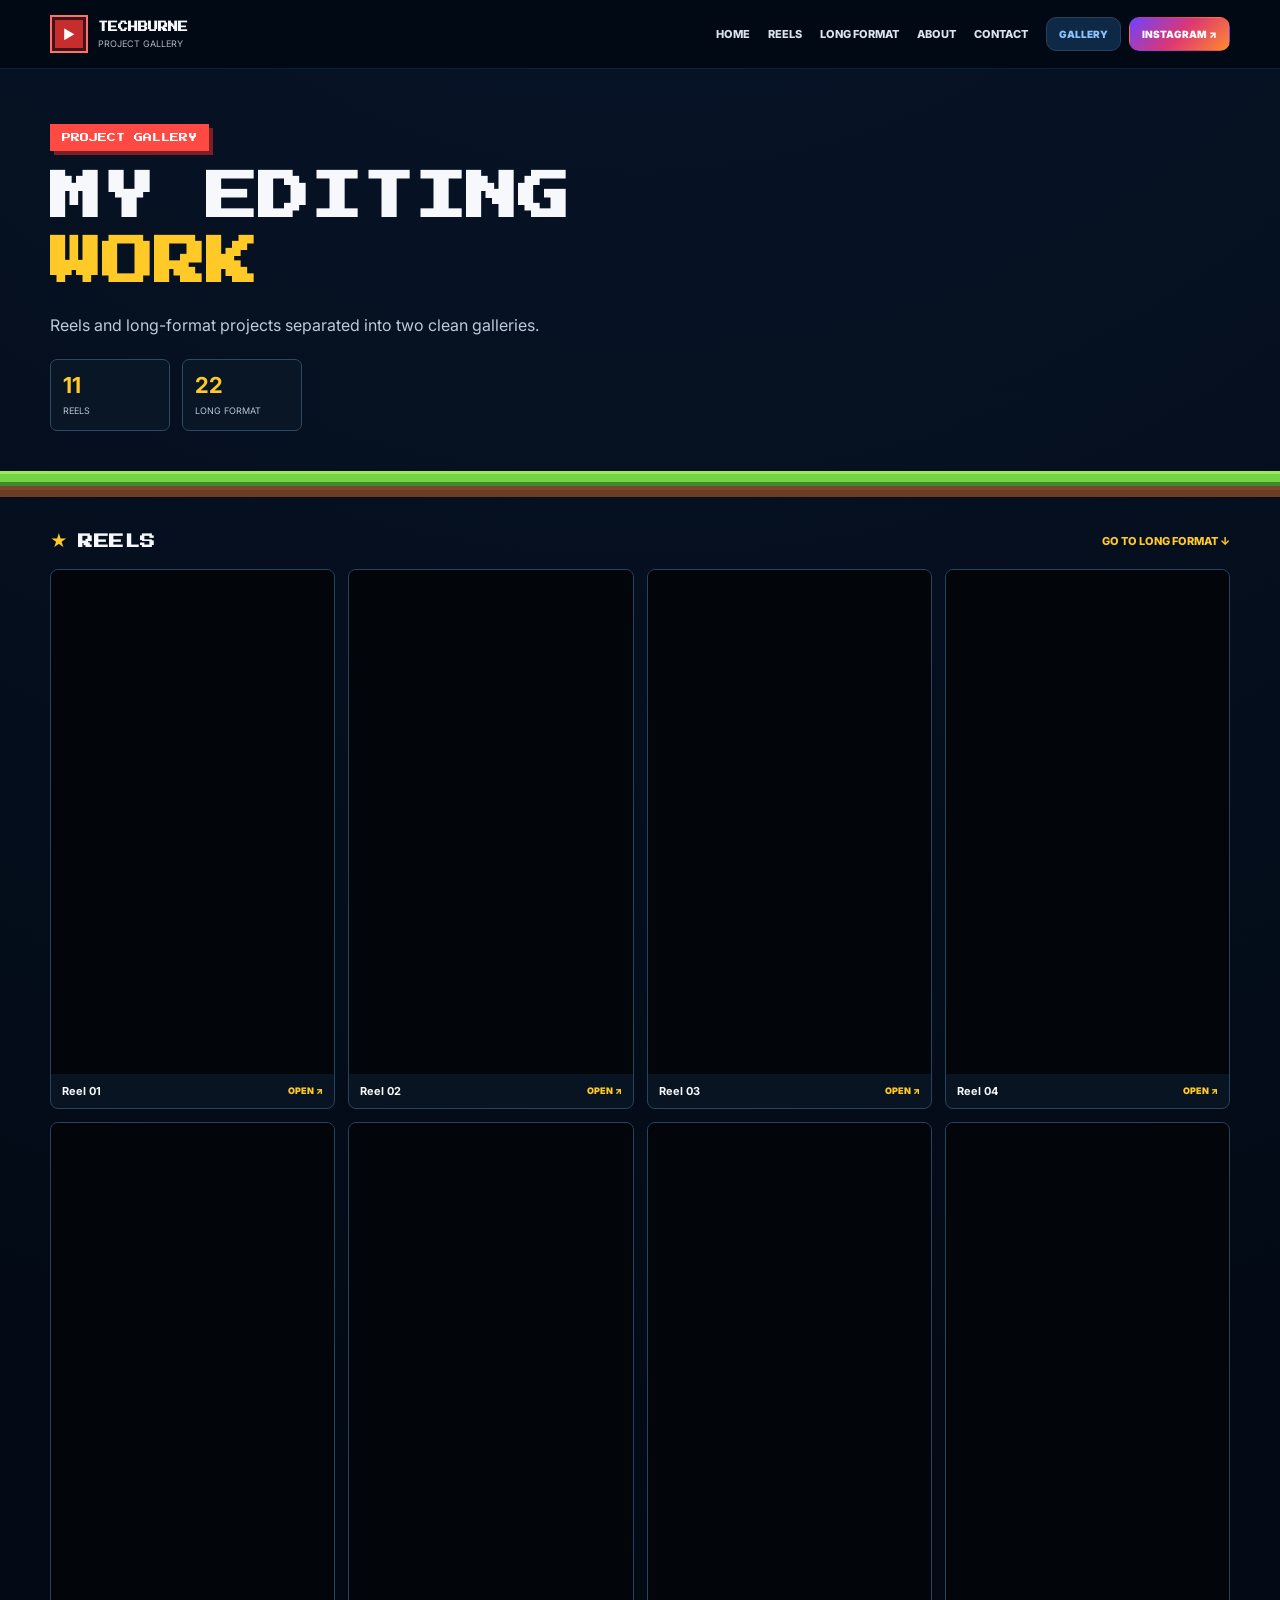
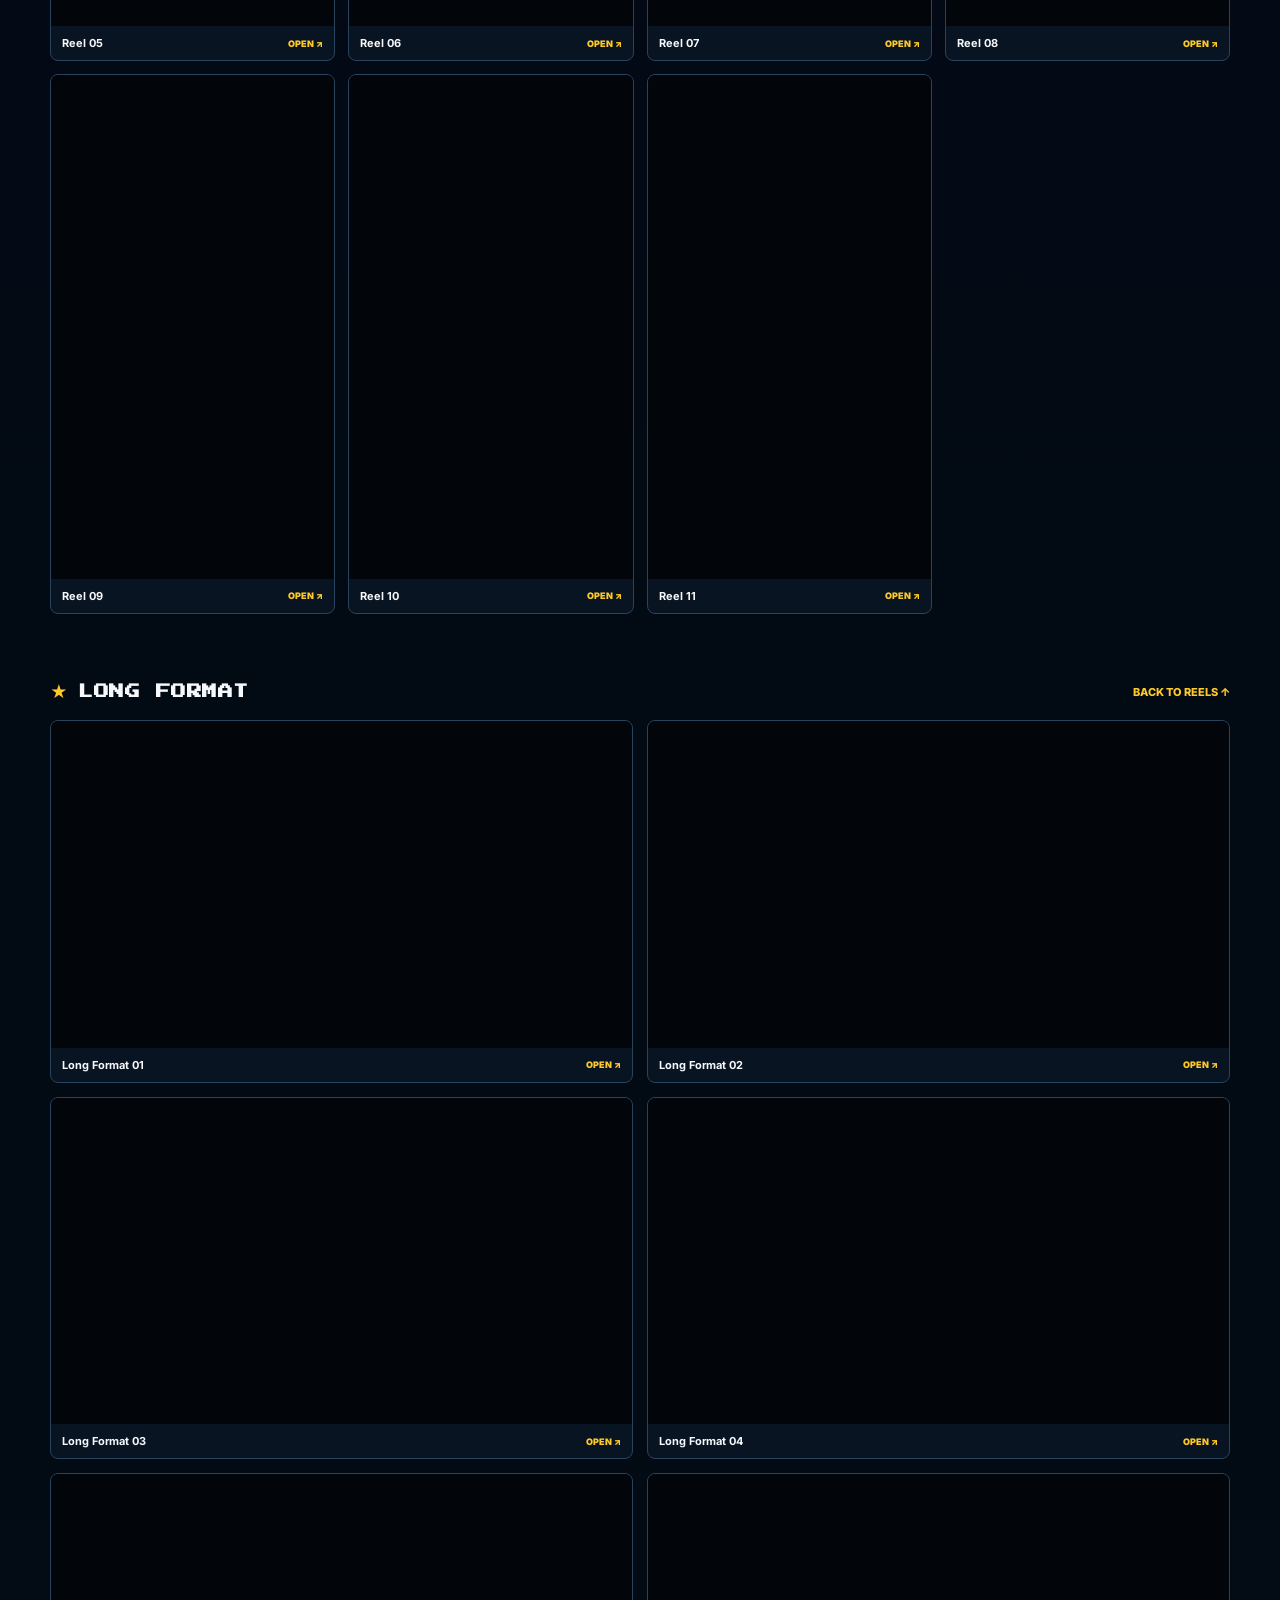
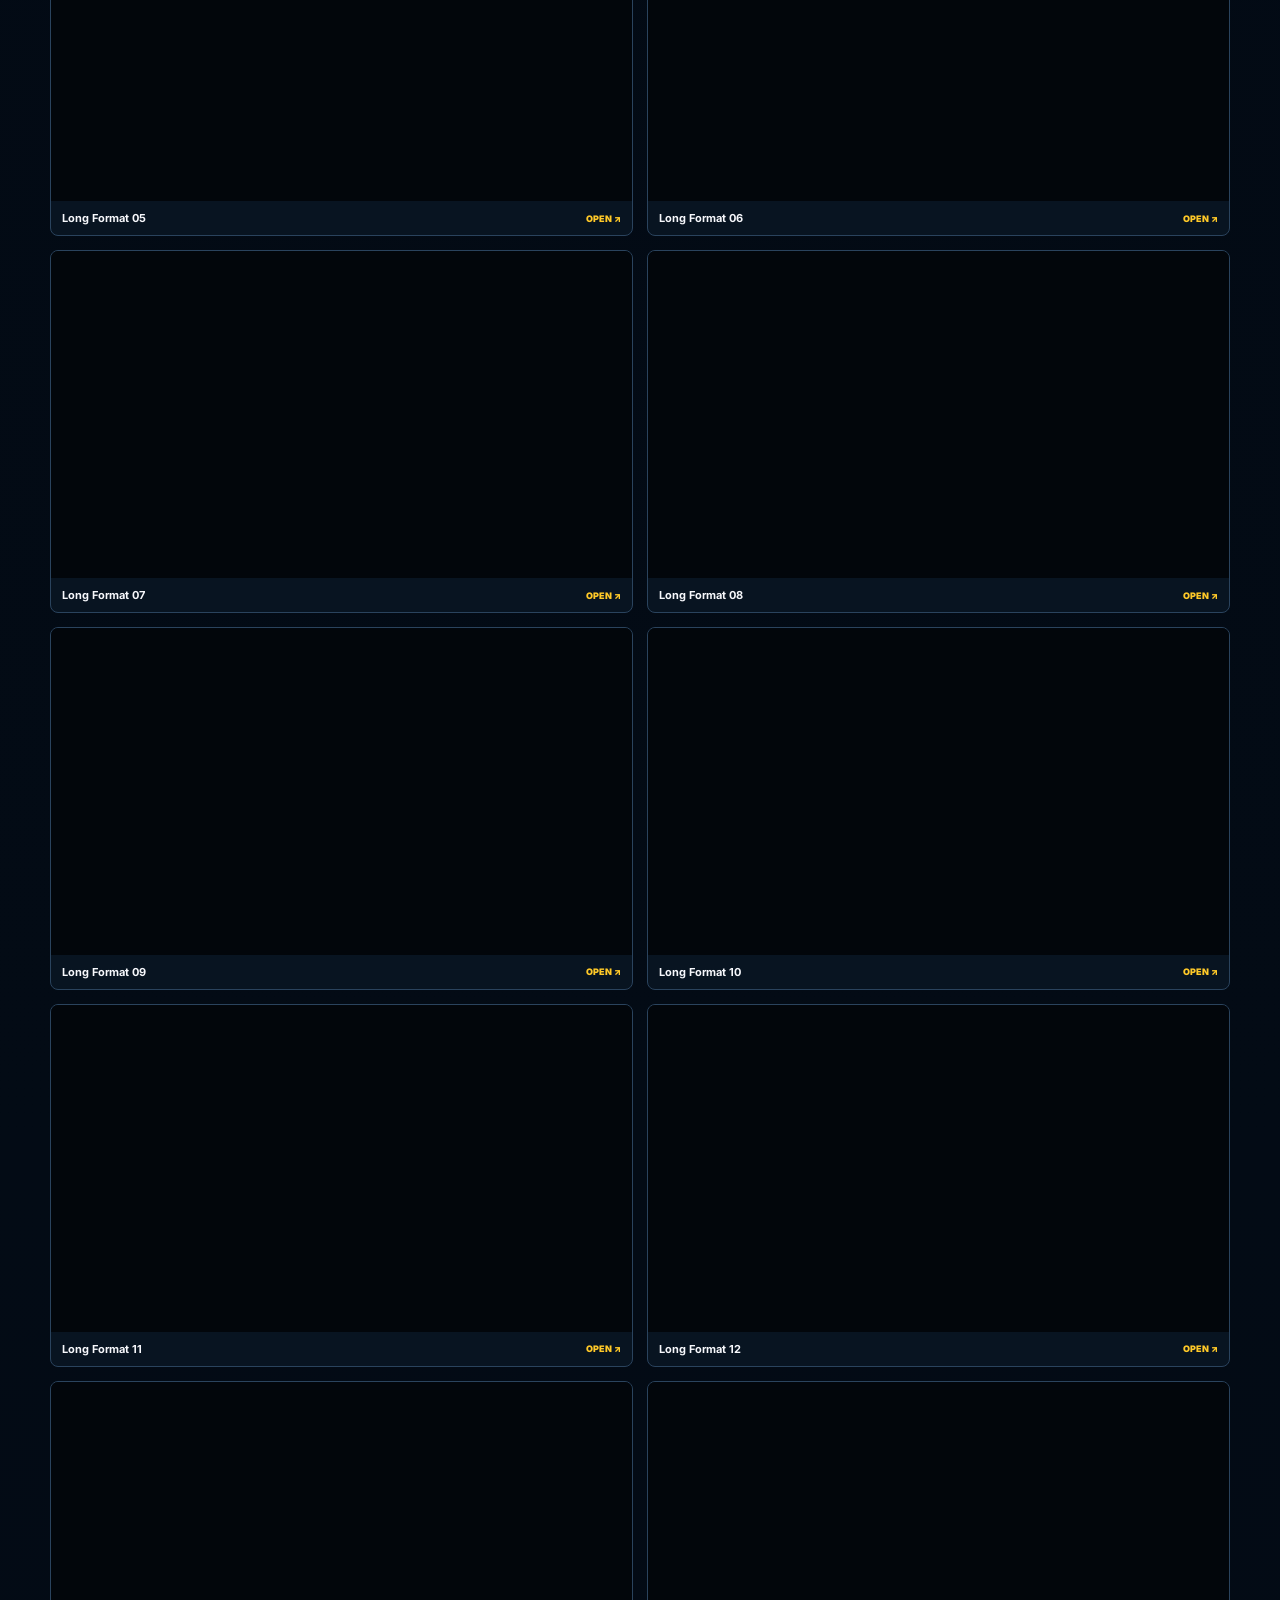
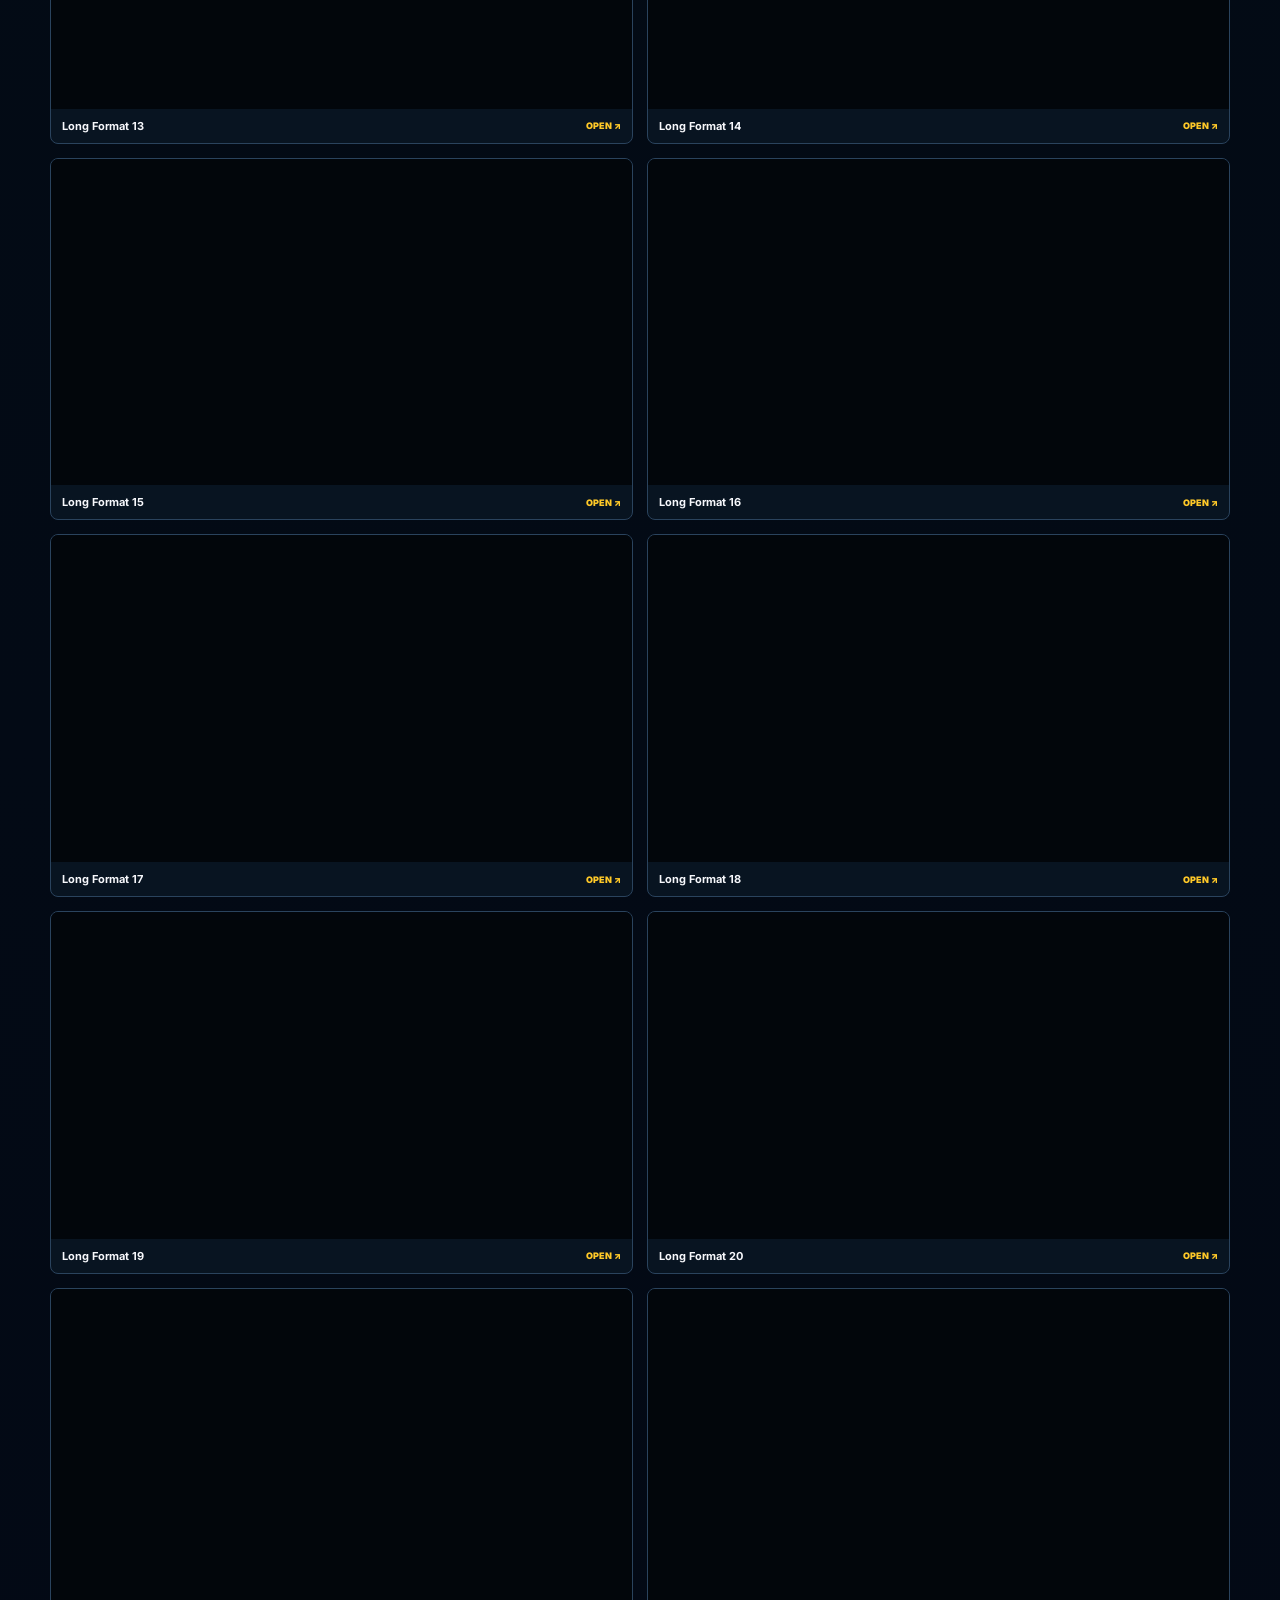
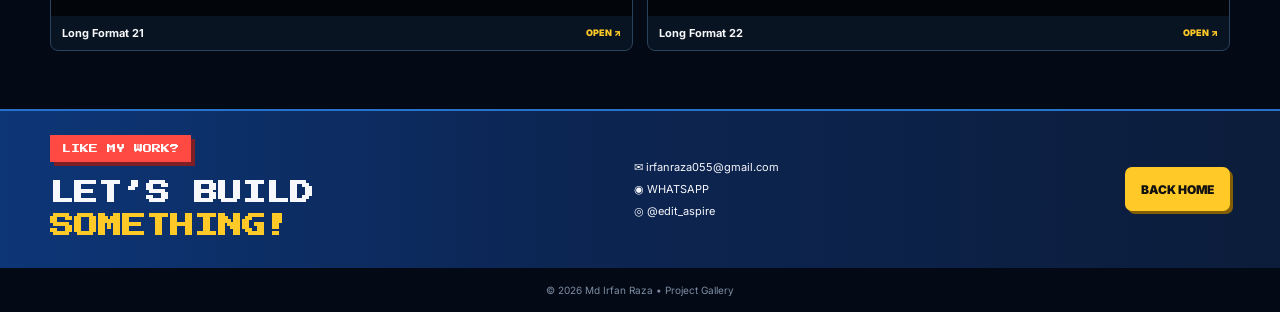
==== gallery.html @ cf09f486 "Add files via upload" ====
<!doctype html>
<html lang="en">
<head>
  <meta charset="UTF-8">
  <meta name="viewport" content="width=device-width, initial-scale=1.0">
  <title>Project Gallery | Md Irfan Raza</title>
  <link rel="preconnect" href="https://fonts.googleapis.com">
  <link rel="preconnect" href="https://fonts.gstatic.com" crossorigin>
  <link href="https://fonts.googleapis.com/css2?family=Press+Start+2P&family=Inter:wght@400;500;600;700;800&display=swap" rel="stylesheet">
  <link rel="stylesheet" href="styles.css">
</head>
<body>
  <header class="pixel-header">
    <div class="shell header-inner">
      <a class="brand-block" href="index.html">
        <span class="brand-play">▶</span>
        <span><b>TECHBURNE</b><small>PROJECT GALLERY</small></span>
      </a>
      <button class="menu-btn" id="menuBtn" aria-label="Open menu">☰</button>
      <nav class="main-nav" id="mainNav">
        <a href="index.html">HOME</a>
        <a href="#reels">REELS</a>
        <a href="#long">LONG FORMAT</a>
        <a href="index.html#about">ABOUT</a>
        <a href="index.html#contact">CONTACT</a>
      </nav>
      <div class="header-actions">
        <a class="mini-btn gallery-btn active" href="gallery.html">GALLERY</a>
        <a class="mini-btn insta-btn" href="https://www.instagram.com/edit_aspire/" target="_blank" rel="noopener">INSTAGRAM ↗</a>
      </div>
    </div>
  </header>

  <main>
    <section class="gallery-hero shell">
      <p class="role-chip">PROJECT GALLERY</p>
      <h1>MY EDITING<br><span>WORK</span></h1>
      <p>Reels and long-format projects separated into two clean galleries.</p>
      <div class="gallery-counts">
        <div><b>11</b><span>REELS</span></div>
        <div><b>22</b><span>LONG FORMAT</span></div>
      </div>
    </section>

    <div class="ground-strip"></div>

    <section class="section shell" id="reels">
      <div class="section-title-row">
        <div class="title-with-star"><span>★</span><h2>REELS</h2></div>
        <a class="text-link" href="#long">GO TO LONG FORMAT ↓</a>
      </div>
      <div class="gallery-reels-grid">
        <article class="gallery-card">
      <div class="gallery-media vertical-media">
        <iframe src="https://www.youtube.com/embed/PG8WKKEPhNQ" title="Reel 01" loading="lazy"
          allow="accelerometer; autoplay; clipboard-write; encrypted-media; gyroscope; picture-in-picture; web-share"
          allowfullscreen></iframe>
      </div>
      <div class="gallery-info"><h3>Reel 01</h3><a href="https://youtube.com/shorts/PG8WKKEPhNQ" target="_blank" rel="noopener">OPEN ↗</a></div>
    </article>
<article class="gallery-card">
      <div class="gallery-media vertical-media">
        <iframe src="https://www.youtube.com/embed/VMLtavG5mXU" title="Reel 02" loading="lazy"
          allow="accelerometer; autoplay; clipboard-write; encrypted-media; gyroscope; picture-in-picture; web-share"
          allowfullscreen></iframe>
      </div>
      <div class="gallery-info"><h3>Reel 02</h3><a href="https://youtube.com/shorts/VMLtavG5mXU" target="_blank" rel="noopener">OPEN ↗</a></div>
    </article>
<article class="gallery-card">
      <div class="gallery-media vertical-media">
        <iframe src="https://www.youtube.com/embed/Mc6FhAX66EQ" title="Reel 03" loading="lazy"
          allow="accelerometer; autoplay; clipboard-write; encrypted-media; gyroscope; picture-in-picture; web-share"
          allowfullscreen></iframe>
      </div>
      <div class="gallery-info"><h3>Reel 03</h3><a href="https://youtube.com/shorts/Mc6FhAX66EQ" target="_blank" rel="noopener">OPEN ↗</a></div>
    </article>
<article class="gallery-card">
      <div class="gallery-media vertical-media">
        <iframe src="https://www.youtube.com/embed/JnCwyD_KBHc" title="Reel 04" loading="lazy"
          allow="accelerometer; autoplay; clipboard-write; encrypted-media; gyroscope; picture-in-picture; web-share"
          allowfullscreen></iframe>
      </div>
      <div class="gallery-info"><h3>Reel 04</h3><a href="https://youtube.com/shorts/JnCwyD_KBHc" target="_blank" rel="noopener">OPEN ↗</a></div>
    </article>
<article class="gallery-card">
      <div class="gallery-media vertical-media">
        <iframe src="https://www.youtube.com/embed/C4DKtWh1edQ" title="Reel 05" loading="lazy"
          allow="accelerometer; autoplay; clipboard-write; encrypted-media; gyroscope; picture-in-picture; web-share"
          allowfullscreen></iframe>
      </div>
      <div class="gallery-info"><h3>Reel 05</h3><a href="https://youtube.com/shorts/C4DKtWh1edQ" target="_blank" rel="noopener">OPEN ↗</a></div>
    </article>
<article class="gallery-card">
      <div class="gallery-media vertical-media">
        <iframe src="https://www.youtube.com/embed/1LkAkyrdFvM" title="Reel 06" loading="lazy"
          allow="accelerometer; autoplay; clipboard-write; encrypted-media; gyroscope; picture-in-picture; web-share"
          allowfullscreen></iframe>
      </div>
      <div class="gallery-info"><h3>Reel 06</h3><a href="https://youtube.com/shorts/1LkAkyrdFvM" target="_blank" rel="noopener">OPEN ↗</a></div>
    </article>
<article class="gallery-card">
      <div class="gallery-media vertical-media">
        <iframe src="https://www.youtube.com/embed/_cpspMHOo2I" title="Reel 07" loading="lazy"
          allow="accelerometer; autoplay; clipboard-write; encrypted-media; gyroscope; picture-in-picture; web-share"
          allowfullscreen></iframe>
      </div>
      <div class="gallery-info"><h3>Reel 07</h3><a href="https://youtube.com/shorts/_cpspMHOo2I" target="_blank" rel="noopener">OPEN ↗</a></div>
    </article>
<article class="gallery-card">
      <div class="gallery-media vertical-media">
        <iframe src="https://www.youtube.com/embed/OxNz9zCn9CA" title="Reel 08" loading="lazy"
          allow="accelerometer; autoplay; clipboard-write; encrypted-media; gyroscope; picture-in-picture; web-share"
          allowfullscreen></iframe>
      </div>
      <div class="gallery-info"><h3>Reel 08</h3><a href="https://youtube.com/shorts/OxNz9zCn9CA" target="_blank" rel="noopener">OPEN ↗</a></div>
    </article>
<article class="gallery-card">
      <div class="gallery-media vertical-media">
        <iframe src="https://www.youtube.com/embed/dFtq6QlcOJU" title="Reel 09" loading="lazy"
          allow="accelerometer; autoplay; clipboard-write; encrypted-media; gyroscope; picture-in-picture; web-share"
          allowfullscreen></iframe>
      </div>
      <div class="gallery-info"><h3>Reel 09</h3><a href="https://youtube.com/shorts/dFtq6QlcOJU" target="_blank" rel="noopener">OPEN ↗</a></div>
    </article>
<article class="gallery-card">
      <div class="gallery-media vertical-media">
        <iframe src="https://www.youtube.com/embed/WZdLW5rU0Ak" title="Reel 10" loading="lazy"
          allow="accelerometer; autoplay; clipboard-write; encrypted-media; gyroscope; picture-in-picture; web-share"
          allowfullscreen></iframe>
      </div>
      <div class="gallery-info"><h3>Reel 10</h3><a href="https://youtube.com/shorts/WZdLW5rU0Ak" target="_blank" rel="noopener">OPEN ↗</a></div>
    </article>
<article class="gallery-card">
      <div class="gallery-media vertical-media">
        <iframe src="https://www.youtube.com/embed/moOnvPg2eQQ" title="Reel 11" loading="lazy"
          allow="accelerometer; autoplay; clipboard-write; encrypted-media; gyroscope; picture-in-picture; web-share"
          allowfullscreen></iframe>
      </div>
      <div class="gallery-info"><h3>Reel 11</h3><a href="https://youtube.com/shorts/moOnvPg2eQQ" target="_blank" rel="noopener">OPEN ↗</a></div>
    </article>
      </div>
    </section>

    <section class="section shell" id="long">
      <div class="section-title-row">
        <div class="title-with-star"><span>★</span><h2>LONG FORMAT</h2></div>
        <a class="text-link" href="#reels">BACK TO REELS ↑</a>
      </div>
      <div class="gallery-long-grid">
        <article class="gallery-card wide-card">
      <div class="gallery-media wide-media">
        <iframe src="https://www.youtube.com/embed/XsXN_KSTZUE" title="Long Format 01" loading="lazy"
          allow="accelerometer; autoplay; clipboard-write; encrypted-media; gyroscope; picture-in-picture; web-share"
          allowfullscreen></iframe>
      </div>
      <div class="gallery-info"><h3>Long Format 01</h3><a href="https://youtu.be/XsXN_KSTZUE" target="_blank" rel="noopener">OPEN ↗</a></div>
    </article>
<article class="gallery-card wide-card">
      <div class="gallery-media wide-media">
        <iframe src="https://www.youtube.com/embed/PtGxCyKWoyc" title="Long Format 02" loading="lazy"
          allow="accelerometer; autoplay; clipboard-write; encrypted-media; gyroscope; picture-in-picture; web-share"
          allowfullscreen></iframe>
      </div>
      <div class="gallery-info"><h3>Long Format 02</h3><a href="https://youtu.be/PtGxCyKWoyc" target="_blank" rel="noopener">OPEN ↗</a></div>
    </article>
<article class="gallery-card wide-card">
      <div class="gallery-media wide-media">
        <iframe src="https://www.youtube.com/embed/jSwI1sLjiNo" title="Long Format 03" loading="lazy"
          allow="accelerometer; autoplay; clipboard-write; encrypted-media; gyroscope; picture-in-picture; web-share"
          allowfullscreen></iframe>
      </div>
      <div class="gallery-info"><h3>Long Format 03</h3><a href="https://youtu.be/jSwI1sLjiNo" target="_blank" rel="noopener">OPEN ↗</a></div>
    </article>
<article class="gallery-card wide-card">
      <div class="gallery-media wide-media">
        <iframe src="https://www.youtube.com/embed/rPrJmcNbTEM" title="Long Format 04" loading="lazy"
          allow="accelerometer; autoplay; clipboard-write; encrypted-media; gyroscope; picture-in-picture; web-share"
          allowfullscreen></iframe>
      </div>
      <div class="gallery-info"><h3>Long Format 04</h3><a href="https://youtu.be/rPrJmcNbTEM" target="_blank" rel="noopener">OPEN ↗</a></div>
    </article>
<article class="gallery-card wide-card">
      <div class="gallery-media wide-media">
        <iframe src="https://www.youtube.com/embed/yKVrPG0KDGw" title="Long Format 05" loading="lazy"
          allow="accelerometer; autoplay; clipboard-write; encrypted-media; gyroscope; picture-in-picture; web-share"
          allowfullscreen></iframe>
      </div>
      <div class="gallery-info"><h3>Long Format 05</h3><a href="https://youtu.be/yKVrPG0KDGw" target="_blank" rel="noopener">OPEN ↗</a></div>
    </article>
<article class="gallery-card wide-card">
      <div class="gallery-media wide-media">
        <iframe src="https://www.youtube.com/embed/gahXQxj15J0" title="Long Format 06" loading="lazy"
          allow="accelerometer; autoplay; clipboard-write; encrypted-media; gyroscope; picture-in-picture; web-share"
          allowfullscreen></iframe>
      </div>
      <div class="gallery-info"><h3>Long Format 06</h3><a href="https://youtu.be/gahXQxj15J0" target="_blank" rel="noopener">OPEN ↗</a></div>
    </article>
<article class="gallery-card wide-card">
      <div class="gallery-media wide-media">
        <iframe src="https://www.youtube.com/embed/EG3IRKcneBY" title="Long Format 07" loading="lazy"
          allow="accelerometer; autoplay; clipboard-write; encrypted-media; gyroscope; picture-in-picture; web-share"
          allowfullscreen></iframe>
      </div>
      <div class="gallery-info"><h3>Long Format 07</h3><a href="https://youtu.be/EG3IRKcneBY" target="_blank" rel="noopener">OPEN ↗</a></div>
    </article>
<article class="gallery-card wide-card">
      <div class="gallery-media wide-media">
        <iframe src="https://www.youtube.com/embed/FGzgZiNWUQ0" title="Long Format 08" loading="lazy"
          allow="accelerometer; autoplay; clipboard-write; encrypted-media; gyroscope; picture-in-picture; web-share"
          allowfullscreen></iframe>
      </div>
      <div class="gallery-info"><h3>Long Format 08</h3><a href="https://youtu.be/FGzgZiNWUQ0" target="_blank" rel="noopener">OPEN ↗</a></div>
    </article>
<article class="gallery-card wide-card">
      <div class="gallery-media wide-media">
        <iframe src="https://www.youtube.com/embed/BdfB0S0BeVU" title="Long Format 09" loading="lazy"
          allow="accelerometer; autoplay; clipboard-write; encrypted-media; gyroscope; picture-in-picture; web-share"
          allowfullscreen></iframe>
      </div>
      <div class="gallery-info"><h3>Long Format 09</h3><a href="https://youtu.be/BdfB0S0BeVU" target="_blank" rel="noopener">OPEN ↗</a></div>
    </article>
<article class="gallery-card wide-card">
      <div class="gallery-media wide-media">
        <iframe src="https://www.youtube.com/embed/SD7wUD7LDj4" title="Long Format 10" loading="lazy"
          allow="accelerometer; autoplay; clipboard-write; encrypted-media; gyroscope; picture-in-picture; web-share"
          allowfullscreen></iframe>
      </div>
      <div class="gallery-info"><h3>Long Format 10</h3><a href="https://youtu.be/SD7wUD7LDj4" target="_blank" rel="noopener">OPEN ↗</a></div>
    </article>
<article class="gallery-card wide-card">
      <div class="gallery-media wide-media">
        <iframe src="https://www.youtube.com/embed/liBGgbLym3s" title="Long Format 11" loading="lazy"
          allow="accelerometer; autoplay; clipboard-write; encrypted-media; gyroscope; picture-in-picture; web-share"
          allowfullscreen></iframe>
      </div>
      <div class="gallery-info"><h3>Long Format 11</h3><a href="https://youtu.be/liBGgbLym3s" target="_blank" rel="noopener">OPEN ↗</a></div>
    </article>
<article class="gallery-card wide-card">
      <div class="gallery-media wide-media">
        <iframe src="https://www.youtube.com/embed/abVpswkdsSY" title="Long Format 12" loading="lazy"
          allow="accelerometer; autoplay; clipboard-write; encrypted-media; gyroscope; picture-in-picture; web-share"
          allowfullscreen></iframe>
      </div>
      <div class="gallery-info"><h3>Long Format 12</h3><a href="https://youtu.be/abVpswkdsSY" target="_blank" rel="noopener">OPEN ↗</a></div>
    </article>
<article class="gallery-card wide-card">
      <div class="gallery-media wide-media">
        <iframe src="https://www.youtube.com/embed/OkBHqjN6rRM" title="Long Format 13" loading="lazy"
          allow="accelerometer; autoplay; clipboard-write; encrypted-media; gyroscope; picture-in-picture; web-share"
          allowfullscreen></iframe>
      </div>
      <div class="gallery-info"><h3>Long Format 13</h3><a href="https://youtu.be/OkBHqjN6rRM" target="_blank" rel="noopener">OPEN ↗</a></div>
    </article>
<article class="gallery-card wide-card">
      <div class="gallery-media wide-media">
        <iframe src="https://www.youtube.com/embed/1-fAV4KTVmg" title="Long Format 14" loading="lazy"
          allow="accelerometer; autoplay; clipboard-write; encrypted-media; gyroscope; picture-in-picture; web-share"
          allowfullscreen></iframe>
      </div>
      <div class="gallery-info"><h3>Long Format 14</h3><a href="https://youtu.be/1-fAV4KTVmg" target="_blank" rel="noopener">OPEN ↗</a></div>
    </article>
<article class="gallery-card wide-card">
      <div class="gallery-media wide-media">
        <iframe src="https://www.youtube.com/embed/pBv2bnPbAkQ" title="Long Format 15" loading="lazy"
          allow="accelerometer; autoplay; clipboard-write; encrypted-media; gyroscope; picture-in-picture; web-share"
          allowfullscreen></iframe>
      </div>
      <div class="gallery-info"><h3>Long Format 15</h3><a href="https://youtu.be/pBv2bnPbAkQ" target="_blank" rel="noopener">OPEN ↗</a></div>
    </article>
<article class="gallery-card wide-card">
      <div class="gallery-media wide-media">
        <iframe src="https://www.youtube.com/embed/jv030EMj5HY" title="Long Format 16" loading="lazy"
          allow="accelerometer; autoplay; clipboard-write; encrypted-media; gyroscope; picture-in-picture; web-share"
          allowfullscreen></iframe>
      </div>
      <div class="gallery-info"><h3>Long Format 16</h3><a href="https://youtu.be/jv030EMj5HY" target="_blank" rel="noopener">OPEN ↗</a></div>
    </article>
<article class="gallery-card wide-card">
      <div class="gallery-media wide-media">
        <iframe src="https://www.youtube.com/embed/W4i_ItCMOW4" title="Long Format 17" loading="lazy"
          allow="accelerometer; autoplay; clipboard-write; encrypted-media; gyroscope; picture-in-picture; web-share"
          allowfullscreen></iframe>
      </div>
      <div class="gallery-info"><h3>Long Format 17</h3><a href="https://youtu.be/W4i_ItCMOW4" target="_blank" rel="noopener">OPEN ↗</a></div>
    </article>
<article class="gallery-card wide-card">
      <div class="gallery-media wide-media">
        <iframe src="https://www.youtube.com/embed/pWtRfuCOuJ8" title="Long Format 18" loading="lazy"
          allow="accelerometer; autoplay; clipboard-write; encrypted-media; gyroscope; picture-in-picture; web-share"
          allowfullscreen></iframe>
      </div>
      <div class="gallery-info"><h3>Long Format 18</h3><a href="https://youtu.be/pWtRfuCOuJ8" target="_blank" rel="noopener">OPEN ↗</a></div>
    </article>
<article class="gallery-card wide-card">
      <div class="gallery-media wide-media">
        <iframe src="https://www.youtube.com/embed/hZdMTHQ2Ki4" title="Long Format 19" loading="lazy"
          allow="accelerometer; autoplay; clipboard-write; encrypted-media; gyroscope; picture-in-picture; web-share"
          allowfullscreen></iframe>
      </div>
      <div class="gallery-info"><h3>Long Format 19</h3><a href="https://youtu.be/hZdMTHQ2Ki4" target="_blank" rel="noopener">OPEN ↗</a></div>
    </article>
<article class="gallery-card wide-card">
      <div class="gallery-media wide-media">
        <iframe src="https://www.youtube.com/embed/q62EvhFHC58" title="Long Format 20" loading="lazy"
          allow="accelerometer; autoplay; clipboard-write; encrypted-media; gyroscope; picture-in-picture; web-share"
          allowfullscreen></iframe>
      </div>
      <div class="gallery-info"><h3>Long Format 20</h3><a href="https://youtu.be/q62EvhFHC58" target="_blank" rel="noopener">OPEN ↗</a></div>
    </article>
<article class="gallery-card wide-card">
      <div class="gallery-media wide-media">
        <iframe src="https://www.youtube.com/embed/rRLf6JH_fR4" title="Long Format 21" loading="lazy"
          allow="accelerometer; autoplay; clipboard-write; encrypted-media; gyroscope; picture-in-picture; web-share"
          allowfullscreen></iframe>
      </div>
      <div class="gallery-info"><h3>Long Format 21</h3><a href="https://youtu.be/rRLf6JH_fR4" target="_blank" rel="noopener">OPEN ↗</a></div>
    </article>
<article class="gallery-card wide-card">
      <div class="gallery-media wide-media">
        <iframe src="https://www.youtube.com/embed/KBtUl9Sw_gE" title="Long Format 22" loading="lazy"
          allow="accelerometer; autoplay; clipboard-write; encrypted-media; gyroscope; picture-in-picture; web-share"
          allowfullscreen></iframe>
      </div>
      <div class="gallery-info"><h3>Long Format 22</h3><a href="https://youtu.be/KBtUl9Sw_gE" target="_blank" rel="noopener">OPEN ↗</a></div>
    </article>
      </div>
    </section>

    <section class="cta-section">
      <div class="shell cta-grid">
        <div><p class="role-chip">LIKE MY WORK?</p><h2>LET’S BUILD<br><span>SOMETHING!</span></h2></div>
        <div class="contact-items">
          <a href="mailto:irfanraza055@gmail.com">✉ irfanraza055@gmail.com</a>
          <a href="https://wa.me/917717777075" target="_blank" rel="noopener">◉ WHATSAPP</a>
          <a href="https://www.instagram.com/edit_aspire/" target="_blank" rel="noopener">◎ @edit_aspire</a>
        </div>
        <a class="yellow-btn big-contact" href="index.html">BACK HOME</a>
      </div>
    </section>
  </main>

  <footer class="footer"><div class="shell">© <span id="year"></span> Md Irfan Raza • Project Gallery</div></footer>
  <script src="script.js"></script>
</body>
</html>
---- styles.css ----
:root{
  --bg:#020914;
  --panel:#081424;
  --panel2:#0d1b2d;
  --line:#18324d;
  --text:#f7f8fc;
  --muted:#a8b4c5;
  --yellow:#ffc928;
  --red:#ff4a43;
  --blue:#3c8cff;
  --green:#68cd45;
  --purple:#8e5cff;
  --pixel:"Press Start 2P", monospace;
  --body:"Inter",system-ui,sans-serif;
}
*{box-sizing:border-box}
html{scroll-behavior:smooth}
body{
  margin:0;
  background:
    radial-gradient(circle at 50% -8%,rgba(30,67,125,.24),transparent 28%),
    linear-gradient(#020914,#030b15 65%,#030915);
  color:var(--text);
  font-family:var(--body);
  overflow-x:hidden;
}
a{color:inherit;text-decoration:none}
img{display:block;max-width:100%}
.shell{width:min(1180px,calc(100% - 28px));margin:0 auto}
.section{padding:34px 0}
.pixel-header{
  position:sticky;
  top:0;
  z-index:100;
  background:rgba(2,9,20,.94);
  backdrop-filter:blur(12px);
  border-bottom:1px solid #0d2137;
}
.header-inner{
  min-height:68px;
  display:flex;
  align-items:center;
  gap:18px;
}
.brand-block{
  display:flex;
  align-items:center;
  gap:10px;
  min-width:180px;
}
.brand-play{
  width:38px;height:38px;
  border:2px solid #ff716b;
  display:grid;place-items:center;
  color:white;background:#c72d2c;
  box-shadow:inset 0 0 0 3px #40151a;
  font-size:13px;
}
.brand-block b{
  display:block;
  font-family:var(--pixel);
  font-size:10px;
  line-height:1.5;
}
.brand-block small{
  display:block;
  color:#aeb7c5;
  margin-top:3px;
  font-size:9px;
}
.main-nav{
  margin-left:auto;
  display:flex;
  gap:18px;
  align-items:center;
}
.main-nav a{
  font-size:11px;
  font-weight:800;
  color:#dce3ed;
}
.main-nav a:hover,.main-nav .nav-gallery{color:var(--yellow)}
.header-actions{display:flex;gap:8px}
.mini-btn{
  padding:10px 12px;
  font-size:10px;
  font-weight:900;
  border-radius:10px;
  border:1px solid #28405c;
  white-space:nowrap;
}
.gallery-btn{background:#0e2946;color:#8dc2ff}
.insta-btn{
  background:linear-gradient(135deg,#6e43ff,#dc3674,#ff8b2d);
  color:white;border-color:transparent;
}
.menu-btn{display:none;margin-left:auto;background:#0e1d30;color:white;border:1px solid #29415b;border-radius:9px;padding:8px 10px}

.hero-stage{
  position:relative;
  background:
    linear-gradient(rgba(255,255,255,.018) 1px,transparent 1px),
    linear-gradient(90deg,rgba(255,255,255,.018) 1px,transparent 1px);
  background-size:54px 54px;
}
.hero-grid{
  position:relative;
  min-height:430px;
  display:grid;
  grid-template-columns:320px 1fr;
  gap:48px;
  align-items:center;
  padding-top:34px;
  padding-bottom:42px;
}
.profile-game-card{
  width:100%;
  border:4px solid #347eeb;
  box-shadow:
    0 0 0 4px #18315a,
    0 0 0 7px #0a1426,
    0 14px 30px rgba(0,0,0,.45);
  background:#0b1425;
  padding:10px;
  clip-path:polygon(4% 0,96% 0,100% 4%,100% 96%,96% 100%,4% 100%,0 96%,0 4%);
}
.profile-frame{
  height:300px;
  overflow:hidden;
  background:#101a28;
}
.profile-frame img{
  width:100%;height:100%;
  object-fit:cover;object-position:center 18%;
  filter:saturate(.95) contrast(1.02);
}
.profile-stats{
  padding:10px 2px 0;
}
.profile-stats>div:first-child{
  display:flex;justify-content:space-between;
  font-family:var(--pixel);
  font-size:8px;
}
.xp-track{
  height:11px;
  background:#1b2a3f;
  margin-top:9px;
  border-radius:2px;
  overflow:hidden;
}
.xp-track i{
  display:block;height:100%;width:82%;
  background:linear-gradient(90deg,#42b947 0 35%,#a6df42 35% 58%,#ffd431 58% 78%,#ff6a3c 78%);
}
.role-chip{
  display:inline-block;
  font-family:var(--pixel);
  font-size:9px;
  color:white;
  background:var(--red);
  padding:9px 12px;
  margin:0 0 15px;
  box-shadow:4px 4px 0 #7d1f24;
}
.hero-copy h1{
  margin:0 0 16px;
  font-family:var(--pixel);
  font-size:clamp(30px,4.5vw,50px);
  line-height:1.18;
  letter-spacing:-1px;
}
.hero-copy h1 span{color:var(--yellow)}
.hero-desc{
  max-width:700px;
  margin:0 0 18px;
  color:#d2dae5;
  line-height:1.7;
  font-size:16px;
}
.hero-list{
  display:grid;
  gap:7px;
  font-size:13px;
  color:#c7d1df;
}
.hero-list p{margin:0}
.hero-ctas{
  display:flex;
  flex-wrap:wrap;
  gap:10px;
  margin-top:20px;
}
.yellow-btn,.blue-btn,.outline-btn{
  min-height:44px;
  display:inline-flex;
  align-items:center;
  justify-content:center;
  padding:0 16px;
  font-weight:900;
  border-radius:7px;
  font-size:12px;
}
.yellow-btn{background:var(--yellow);color:#111;box-shadow:3px 3px 0 #835e05}
.blue-btn{background:#2867d5;color:white;box-shadow:3px 3px 0 #10306a}
.outline-btn{border:1px solid #4b6483;background:#0b1728;color:#f0f5ff}
.pixel-cloud{
  position:absolute;
  width:64px;height:26px;
  background:#c9d7ee;
  box-shadow:18px -10px 0 #e3ecfa,38px 0 0 #c9d7ee;
  opacity:.9;
}
.cloud-one{top:46px;left:13%;animation:cloudFloat 8s ease-in-out infinite}
.cloud-two{top:62px;right:7%;transform:scale(.8);animation:cloudFloat 10s ease-in-out infinite reverse}
.game-flag{
  position:absolute;
  width:42px;height:80px;
  bottom:18px;
}
.game-flag:before{
  content:"";position:absolute;left:5px;top:0;width:3px;height:64px;background:white;
}
.game-flag:after{
  content:"";position:absolute;left:8px;top:5px;width:30px;height:18px;
  background:var(--red);clip-path:polygon(0 0,100% 50%,0 100%);
  transform-origin:left center;animation:flagWave 1.5s ease-in-out infinite;
}
.flag-one{right:20px}
.flag-two{left:365px;transform:scale(.75)}
.ground-strip{
  height:26px;
  background:
    linear-gradient(#75d445 0 8px,#3c8b2f 8px 12px,#7b4728 12px 100%);
  border-top:3px solid #9de85c;
  box-shadow:inset 0 -7px 0 rgba(0,0,0,.14);
}

.section-title-row{
  display:flex;
  align-items:center;
  justify-content:space-between;
  gap:18px;
  margin-bottom:18px;
}
.section-title-row.compact{margin-bottom:14px}
.title-with-star{display:flex;align-items:center;gap:10px}
.title-with-star>span{color:var(--yellow);font-size:17px}
.section-title-row h2{
  margin:0;
  font-family:var(--pixel);
  font-size:15px;
  letter-spacing:.5px;
}
.text-link{
  font-size:11px;
  color:var(--yellow);
  font-weight:800;
}
.five-work-row{
  display:grid;
  grid-template-columns:repeat(5,minmax(0,1fr));
  gap:12px;
}
.work-card{
  background:#081320;
  border:1px solid #263d57;
  border-radius:8px;
  overflow:hidden;
  box-shadow:0 12px 25px rgba(0,0,0,.22);
}
.work-media{
  position:relative;
  background:#02060b;
}
.vertical-media{aspect-ratio:9/16}
.work-media iframe,.payoff-video iframe,.gallery-media iframe{
  position:absolute;inset:0;width:100%;height:100%;border:0;
}
.work-badge{
  position:absolute;right:7px;top:7px;
  background:rgba(4,10,18,.88);
  border:1px solid rgba(255,255,255,.16);
  padding:5px 7px;
  border-radius:5px;
  font-size:7px;font-weight:900;
}
.work-meta{
  display:flex;justify-content:space-between;align-items:end;
  gap:8px;padding:10px;
}
.work-meta h3{margin:0 0 5px;font-size:13px}
.work-meta p{margin:0;color:#aeb9c9;font-size:9px;line-height:1.45}
.work-meta a{color:var(--red);font-size:19px}

.payoff-card{
  display:grid;
  grid-template-columns:1.12fr .88fr;
  background:#071321;
  border:3px solid #e63f3b;
  box-shadow:0 0 0 3px #491820,0 18px 35px rgba(0,0,0,.35);
  padding:8px;
  min-height:320px;
}
.payoff-video{
  position:relative;
  min-height:310px;
  background:#02060b;
}
.featured-tag{
  position:absolute;left:10px;top:10px;z-index:2;
  background:#d52c2d;padding:6px 8px;font-size:8px;font-weight:900;
}
.payoff-copy{padding:24px}
.level-up{color:var(--yellow);font-family:var(--pixel);font-size:9px}
.payoff-copy h2{
  margin:8px 0 10px;
  color:var(--yellow);
  font-family:var(--pixel);
  font-size:19px;
  line-height:1.45;
}
.payoff-copy>p:not(.level-up){color:#d5dee9;line-height:1.6;font-size:14px}
.metric-cards{display:grid;grid-template-columns:repeat(3,1fr);gap:9px;margin:18px 0}
.metric-cards div{
  border:1px solid #41556c;background:#0c1a2b;
  padding:10px;border-radius:6px;text-align:center
}
.metric-cards b{display:block;font-size:16px}
.metric-cards span{font-size:9px;color:#b3bfce}
.completion{font-size:8px;color:#6fe047;font-weight:900}
.completion-bar{height:9px;margin-top:7px;background:#16263b}
.completion-bar i{display:block;height:100%;width:96%;background:repeating-linear-gradient(90deg,#5cca3b 0 12px,#99e74a 12px 24px,#173420 24px 27px)}

.info-zone{
  display:grid;
  grid-template-columns:1fr .9fr;
  gap:34px;
  align-items:center;
}
.about-copy p{color:#d1d9e5;line-height:1.7;font-size:14px}
.hearts{color:#ff514b;letter-spacing:8px;margin-top:15px}
.mini-level-scene{
  position:relative;height:150px;
  border-bottom:24px solid #5aae36;
  background:linear-gradient(transparent 68%,#10233b 68%);
}
.mini-platform{
  position:absolute;width:44%;height:26px;bottom:-1px;left:10%;
  background:#7b4728;border-top:8px solid #72cb40;
}
.mini-flag{
  position:absolute;bottom:24px;left:22%;height:55px;width:3px;background:white;
}
.mini-flag:after{
  content:"";position:absolute;left:3px;top:2px;width:24px;height:16px;background:#3a8eff;
  clip-path:polygon(0 0,100% 50%,0 100%);animation:flagWave 1.6s ease-in-out infinite;
}
.mini-star{position:absolute;top:25px;right:27%;color:var(--yellow);font-size:28px;animation:twinkle 1.5s infinite}

.service-grid{display:grid;grid-template-columns:repeat(5,1fr);gap:12px}
.service-grid article{
  border:1px solid #2b4963;background:#0a1727;border-radius:8px;padding:16px;text-align:center;
}
.service-grid article:nth-child(1){border-color:#a74039}
.service-grid article:nth-child(2){border-color:#2f75be}
.service-grid article:nth-child(3){border-color:#a17a1a}
.service-grid article:nth-child(4){border-color:#468c42}
.service-grid article:nth-child(5){border-color:#8653a4}
.service-grid article>span{display:inline-grid;place-items:center;width:40px;height:40px;border-radius:6px;background:#111f32;color:var(--yellow);font-family:var(--pixel);font-size:11px}
.service-grid h3{font-size:13px;margin:12px 0 8px}
.service-grid p{margin:0;color:#b8c4d4;font-size:10px;line-height:1.5}

.process-row{display:grid;grid-template-columns:repeat(4,1fr);gap:14px;position:relative}
.process-row article{
  position:relative;border:1px solid #344960;border-radius:7px;padding:15px;background:#081420;
}
.process-row article b{
  position:absolute;top:-12px;left:14px;width:26px;height:26px;border-radius:50%;
  display:grid;place-items:center;background:#dc403b;color:white;font-size:9px;
}
.process-row article:nth-child(2) b{background:#367ee4}
.process-row article:nth-child(3) b{background:#f2bd26;color:#111}
.process-row article:nth-child(4) b{background:#6bad35}
.process-row article>span{font-size:23px}
.process-row h3{font-family:var(--pixel);font-size:9px;margin:12px 0 8px}
.process-row p{margin:0;color:#aab7c8;font-size:10px;line-height:1.5}

.tool-row{display:grid;grid-template-columns:repeat(5,1fr);gap:10px}
.tool-row article{
  display:flex;gap:10px;align-items:center;border:1px solid #334a63;background:#091523;padding:12px;border-radius:7px;
}
.tool-row article>b{
  width:40px;height:40px;display:grid;place-items:center;border:2px solid #8a50d0;color:#c58aff;background:#1c1230;border-radius:5px;
}
.tool-row article:nth-child(3)>b{border-color:#318dd0;color:#61c0ff;background:#0b2538}
.tool-row h3{margin:0 0 5px;font-size:11px}
.tool-row p{margin:0;color:var(--yellow);font-size:12px;letter-spacing:2px}

.screens-grid{display:grid;grid-template-columns:repeat(3,1fr);gap:12px}
.screens-grid figure{
  margin:0;background:#081523;border:1px solid #30455d;border-radius:8px;overflow:hidden;
}
.screens-grid img{width:100%;aspect-ratio:16/9;object-fit:cover}
.screens-grid figcaption{padding:10px 12px;font-size:12px;font-weight:800}

.cta-section{
  background:linear-gradient(90deg,#0d3677,#0c2552 45%,#0c1d3b);
  border-top:2px solid #2773cc;
  margin-top:24px;
  padding:24px 0;
}
.cta-grid{
  display:grid;grid-template-columns:1.2fr 1fr auto;gap:24px;align-items:center;
}
.cta-grid h2{
  margin:0;font-family:var(--pixel);font-size:24px;line-height:1.4
}
.cta-grid h2 span{color:var(--yellow)}
.contact-items{display:grid;gap:8px;font-size:11px}
.big-contact{white-space:nowrap}
.footer{padding:16px 0;text-align:center;color:#7e8ea4;font-size:10px}

.ambient-stars i{
  position:fixed;z-index:-1;width:4px;height:4px;background:#ffd34a;box-shadow:0 0 10px #ffd34a;
  animation:twinkle 1.8s ease-in-out infinite;
}
.ambient-stars .s1{top:14%;left:4%}.ambient-stars .s2{top:9%;right:8%;animation-delay:.4s}
.ambient-stars .s3{top:28%;left:42%;animation-delay:.7s}.ambient-stars .s4{top:38%;right:4%;animation-delay:1s}.ambient-stars .s5{top:61%;left:8%;animation-delay:1.3s}

.gallery-hero{
  padding:55px 0 40px;
  min-height:260px;
}
.gallery-hero h1{
  margin:0;font-family:var(--pixel);font-size:clamp(28px,5vw,52px);line-height:1.25
}
.gallery-hero h1 span{color:var(--yellow)}
.gallery-hero>p:not(.role-chip){color:#bdc9d8;max-width:720px;line-height:1.7}
.gallery-counts{display:flex;gap:12px;margin-top:20px}
.gallery-counts div{min-width:120px;border:1px solid #2d4964;background:#091625;padding:12px;border-radius:7px}
.gallery-counts b{display:block;color:var(--yellow);font-size:22px}
.gallery-counts span{font-size:9px;color:#b8c4d3}
.gallery-reels-grid{display:grid;grid-template-columns:repeat(4,1fr);gap:13px}
.gallery-long-grid{display:grid;grid-template-columns:repeat(2,1fr);gap:14px}
.gallery-card{border:1px solid #2a435d;background:#081421;border-radius:8px;overflow:hidden}
.gallery-media{position:relative;background:#02060b}
.wide-media{aspect-ratio:16/9}
.gallery-info{display:flex;justify-content:space-between;align-items:center;padding:10px 11px}
.gallery-info h3{margin:0;font-size:11px}
.gallery-info a{color:var(--yellow);font-size:9px;font-weight:900}

@keyframes flagWave{
  0%,100%{transform:skewY(0deg) scaleX(1)}
  50%{transform:skewY(-7deg) scaleX(.87)}
}
@keyframes twinkle{
  0%,100%{opacity:.45;transform:scale(.7)}
  50%{opacity:1;transform:scale(1.35)}
}
@keyframes cloudFloat{
  0%,100%{transform:translateX(0)}
  50%{transform:translateX(14px)}
}

@media(max-width:1100px){
  .main-nav{display:none;position:absolute;top:68px;left:0;right:0;background:#05101e;border-bottom:1px solid #23364f;padding:14px;flex-direction:column;align-items:flex-start}
  .main-nav.open{display:flex}
  .menu-btn{display:block}
  .header-actions{margin-left:0}
  .brand-block{min-width:auto}
  .five-work-row{overflow-x:auto;grid-template-columns:repeat(5,220px);padding-bottom:8px}
  .five-work-row::-webkit-scrollbar{height:6px}.five-work-row::-webkit-scrollbar-thumb{background:#284867}
  .service-grid{grid-template-columns:repeat(3,1fr)}
  .tool-row{grid-template-columns:repeat(3,1fr)}
  .gallery-reels-grid{grid-template-columns:repeat(3,1fr)}
}
@media(max-width:840px){
  .hero-grid{grid-template-columns:1fr;gap:28px}
  .profile-game-card{max-width:340px}
  .flag-two{left:auto;right:80px}
  .payoff-card{grid-template-columns:1fr}
  .info-zone{grid-template-columns:1fr}
  .process-row{grid-template-columns:repeat(2,1fr)}
  .service-grid{grid-template-columns:repeat(2,1fr)}
  .screens-grid{grid-template-columns:1fr}
  .cta-grid{grid-template-columns:1fr}
  .gallery-long-grid{grid-template-columns:1fr}
}
@media(max-width:620px){
  .shell{width:min(100% - 16px,1180px)}
  .header-inner{min-height:62px;gap:8px}
  .brand-block b{font-size:8px}
  .brand-block small{font-size:7px}
  .brand-play{width:32px;height:32px}
  .mini-btn{padding:8px 9px;font-size:8px}
  .menu-btn{padding:7px 8px}
  .hero-grid{padding-top:22px}
  .hero-copy h1{font-size:29px}
  .hero-desc{font-size:14px}
  .hero-list{font-size:11px}
  .profile-frame{height:280px}
  .five-work-row{grid-template-columns:repeat(5,78vw)}
  .payoff-copy{padding:16px}
  .payoff-copy h2{font-size:15px}
  .metric-cards{grid-template-columns:1fr}
  .service-grid,.process-row,.tool-row{grid-template-columns:1fr}
  .section-title-row{align-items:flex-start;flex-direction:column}
  .gallery-reels-grid{grid-template-columns:1fr}
  .gallery-counts{width:100%}
  .gallery-counts div{flex:1}
  .cta-grid h2{font-size:19px}
}
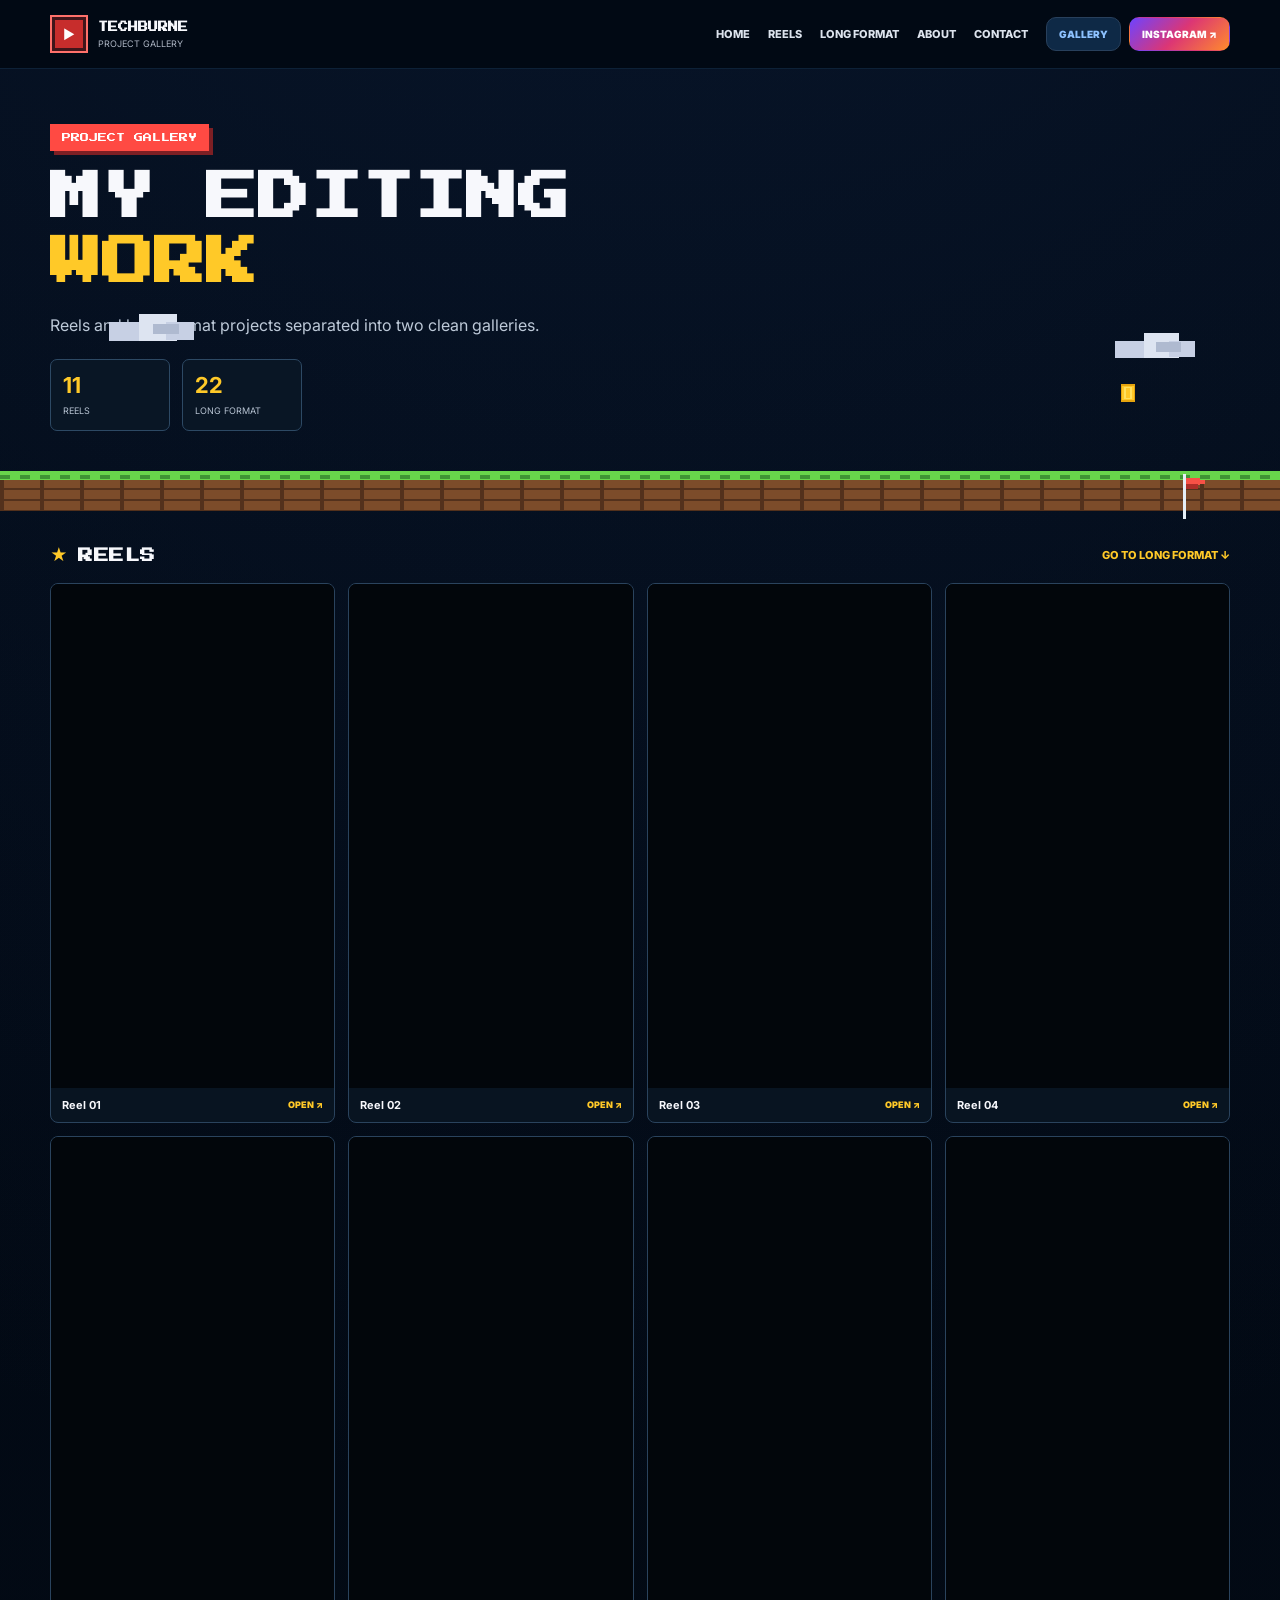
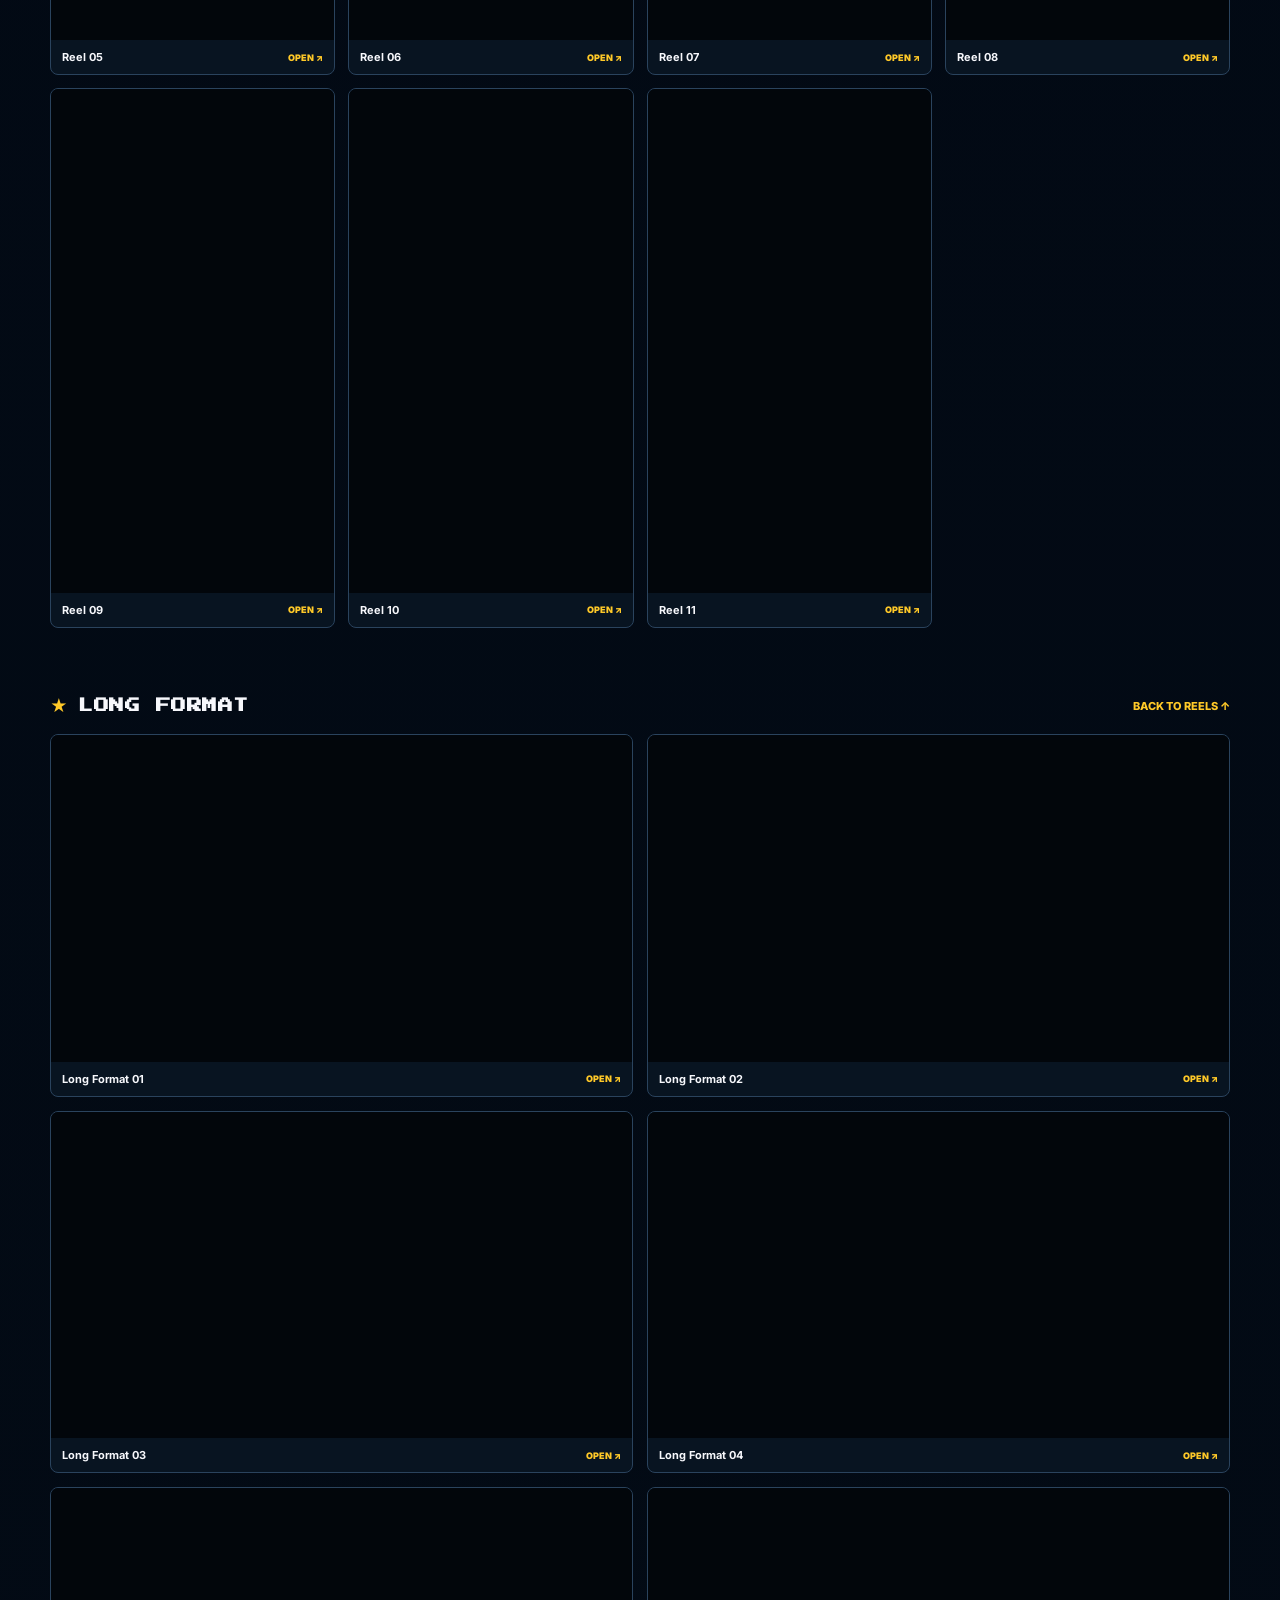
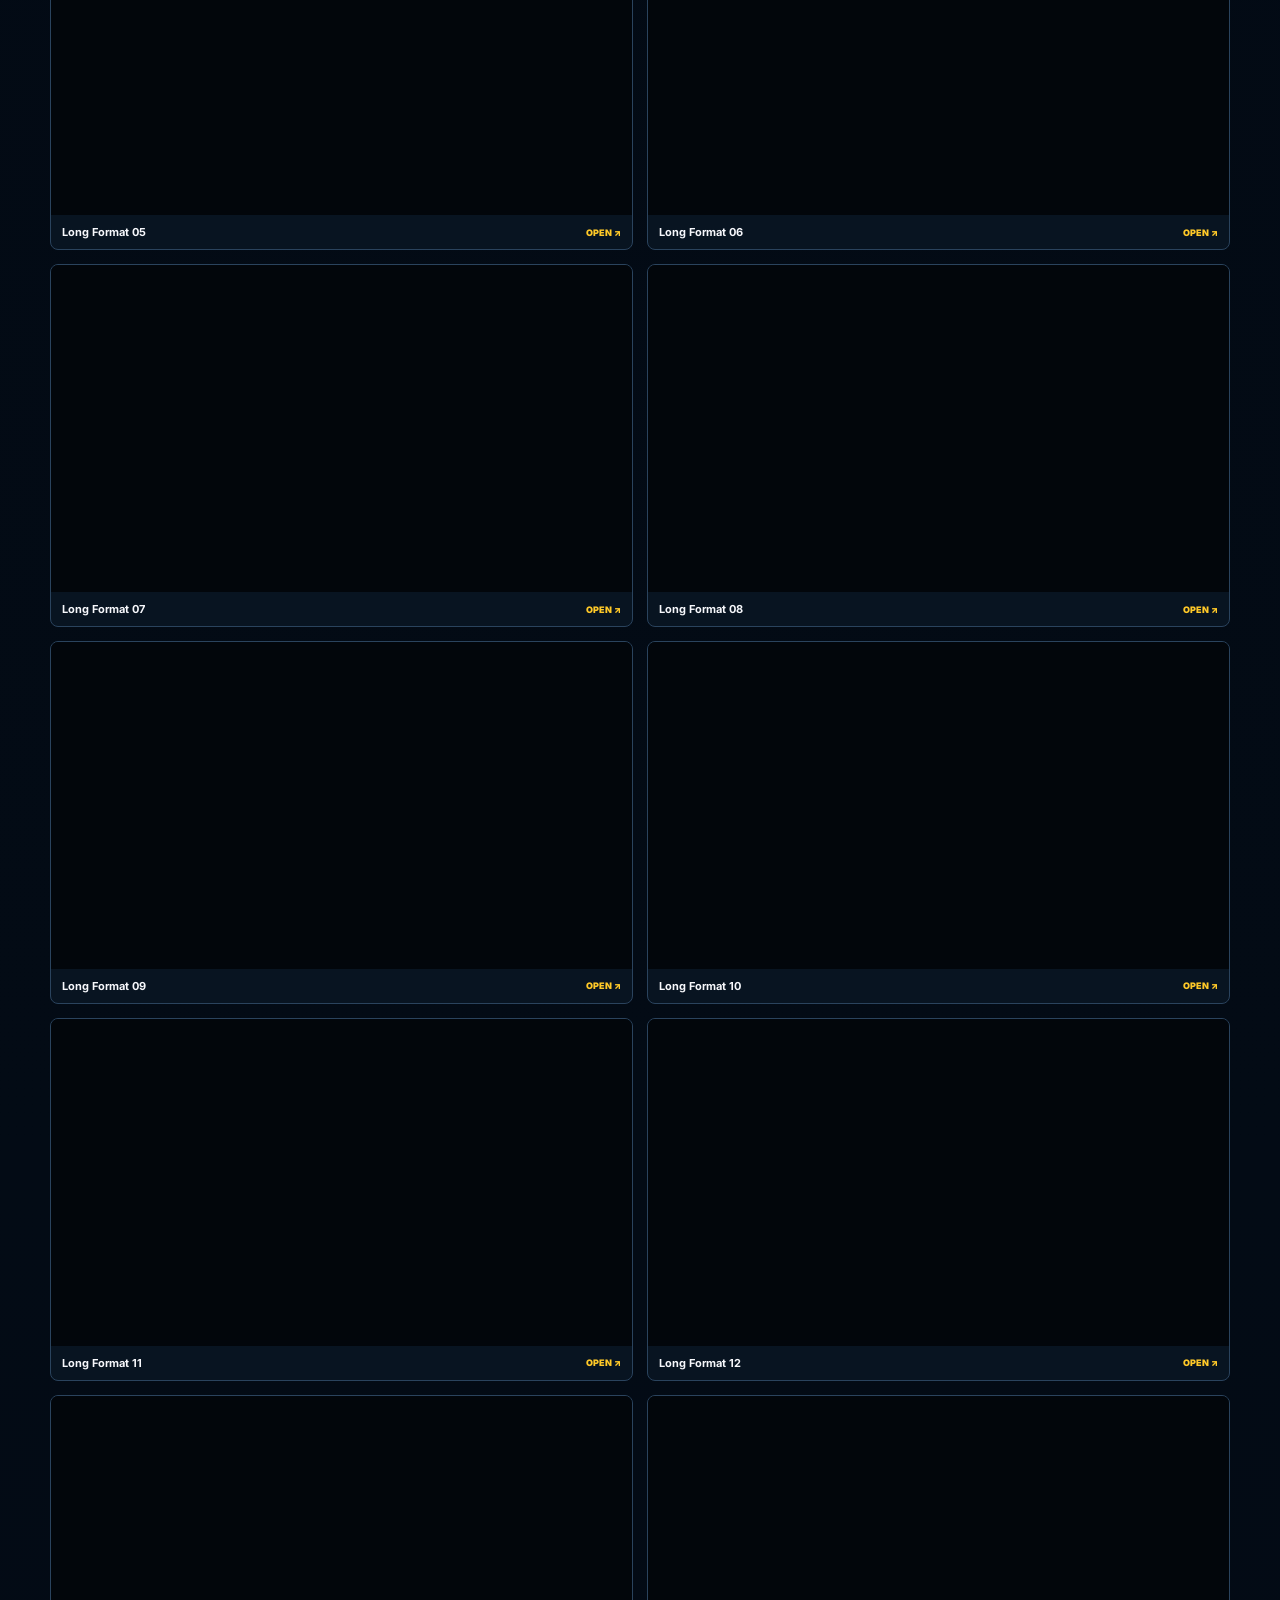
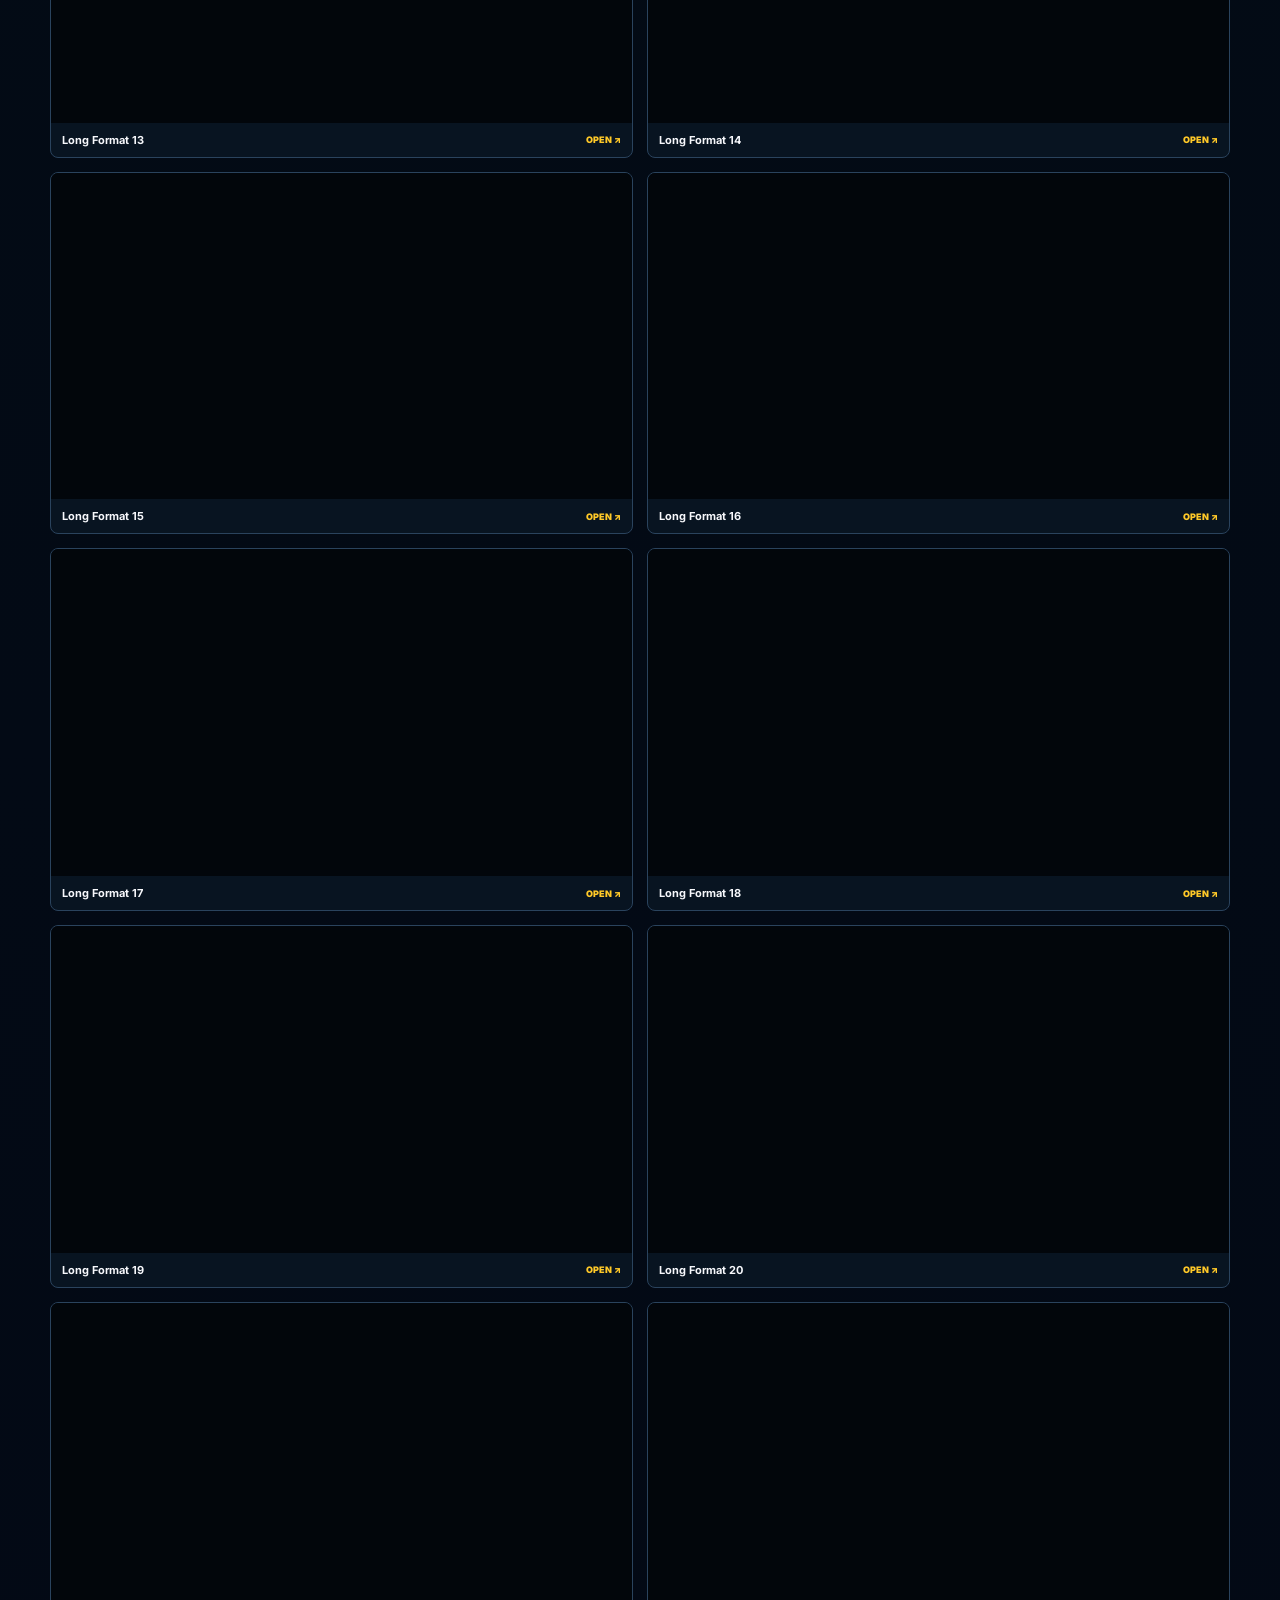
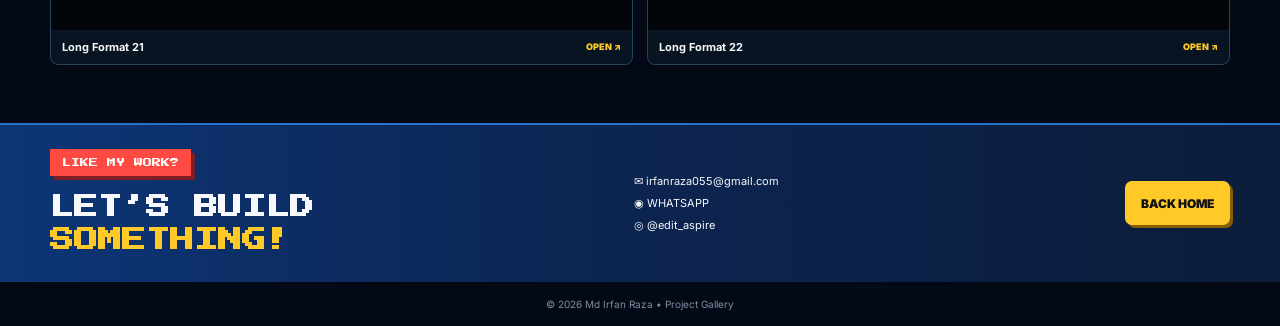
==== commit cceb182d: "Add files via upload" ====
--- a/gallery.html
+++ b/gallery.html
@@ -43,6 +43,7 @@
     </section>
 
     <div class="ground-strip"></div>
+    <div class="shell gallery-decor"><img class="gallery-cloud-left" src="assets/cloud.png" alt="" aria-hidden="true"><img class="gallery-cloud-right" src="assets/cloud.png" alt="" aria-hidden="true"><img class="gallery-coin" src="assets/coin.png" alt="" aria-hidden="true"><img class="gallery-flag" src="assets/flag-red.png" alt="" aria-hidden="true"></div>
 
     <section class="section shell" id="reels">
       <div class="section-title-row">
--- a/styles.css
+++ b/styles.css
@@ -512,3 +512,110 @@
   .gallery-counts div{flex:1}
   .cta-grid h2{font-size:19px}
 }
+
+
+/* ---------- V7 PNG asset based decorations ---------- */
+.ambient-stars{
+  position:fixed;
+  inset:0;
+  pointer-events:none;
+  z-index:-1;
+}
+.ambient-stars i{
+  position:fixed;
+  width:26px;
+  height:26px;
+  background:url('assets/star.png') center/contain no-repeat;
+  animation:twinkle 1.9s ease-in-out infinite;
+  box-shadow:none;
+}
+.hero-stage{overflow:hidden}
+.asset-cloud,
+.asset-flag,
+.asset-coin,
+.asset-qblock,
+.asset-pipe,
+.asset-ladder{
+  position:absolute;
+  user-select:none;
+  pointer-events:none;
+  image-rendering:pixelated;
+}
+.asset-cloud{
+  width:120px;
+  opacity:.96;
+  filter:drop-shadow(0 10px 12px rgba(0,0,0,.18));
+  animation:cloudFloat 8s ease-in-out infinite;
+}
+.cloud-one{top:36px;left:10%}
+.cloud-two{top:52px;right:8%;width:110px;animation-duration:10s;animation-direction:reverse}
+.asset-ladder{left:6px;bottom:26px;width:34px;opacity:.92}
+.asset-coin{width:24px;animation:coinFloat 2.8s ease-in-out infinite}
+.coin-one{right:9%;top:84px}
+.coin-two{right:4%;top:134px;animation-delay:.6s}
+.asset-qblock{right:3%;top:158px;width:56px;animation:bob 2.4s ease-in-out infinite}
+.asset-pipe{right:24px;bottom:8px;width:90px}
+.asset-flag{width:34px;bottom:24px;animation:flagAssetWave 1.6s ease-in-out infinite;transform-origin:15px 90px}
+.flag-one{right:108px}
+.flag-two{left:334px;width:30px;animation-delay:.3s}
+.ground-strip{
+  height:40px;
+  background:url('assets/ground-tile.png') left top/160px 40px repeat-x;
+  border-top:none;
+  box-shadow:none;
+}
+.screens-decor{
+  display:flex;
+  justify-content:space-between;
+  align-items:center;
+  margin-top:12px;
+  opacity:.96;
+}
+.screens-decor img:first-child{width:70px;image-rendering:pixelated}
+.screens-decor img:last-child{width:24px;image-rendering:pixelated}
+
+.gallery-decor{
+  position:relative;
+  height:0;
+}
+.gallery-decor img{
+  position:absolute;
+  image-rendering:pixelated;
+  pointer-events:none;
+}
+.gallery-cloud-left{left:40px;top:-210px;width:120px;animation:cloudFloat 8s ease-in-out infinite}
+.gallery-cloud-right{right:20px;top:-190px;width:112px;animation:cloudFloat 10s ease-in-out infinite reverse}
+.gallery-coin{right:90px;top:-130px;width:24px;animation:coinFloat 2.8s ease-in-out infinite}
+.gallery-flag{right:18px;top:-40px;width:34px;animation:flagAssetWave 1.6s ease-in-out infinite;transform-origin:15px 90px}
+
+@keyframes coinFloat{
+  0%,100%{transform:translateY(0)}
+  50%{transform:translateY(-8px)}
+}
+@keyframes bob{
+  0%,100%{transform:translateY(0)}
+  50%{transform:translateY(-6px)}
+}
+@keyframes flagAssetWave{
+  0%,100%{transform:rotate(0deg)}
+  50%{transform:rotate(-4deg)}
+}
+
+@media(max-width:1100px){
+  .coin-two,.qblock-one{display:none}
+}
+@media(max-width:840px){
+  .asset-cloud{width:92px}
+  .asset-pipe{width:70px;right:10px}
+  .flag-two{left:auto;right:86px}
+  .coin-one{top:72px}
+}
+@media(max-width:620px){
+  .cloud-one{left:6%}
+  .cloud-two{right:2%}
+  .asset-ladder{display:none}
+  .asset-pipe{width:58px}
+  .flag-one{right:76px}
+  .flag-two{display:none}
+  .asset-qblock{top:148px;width:48px}
+}
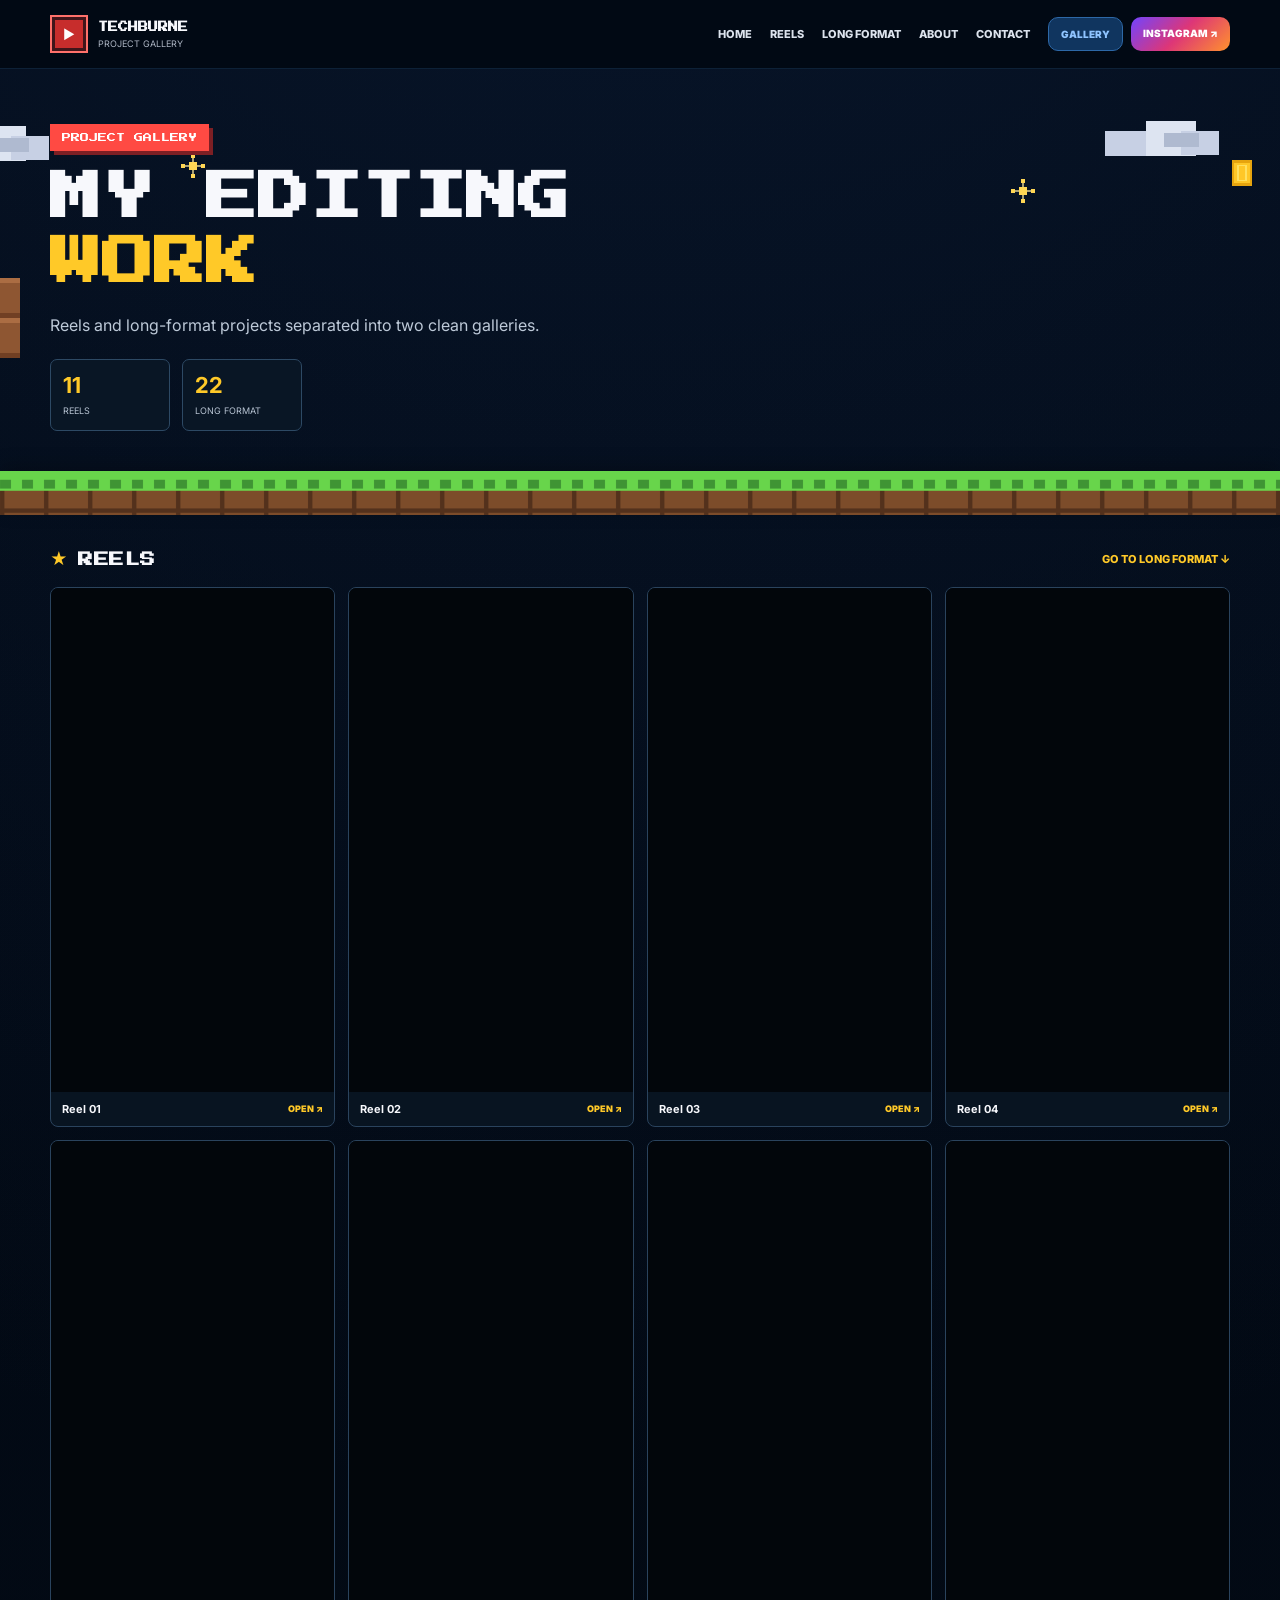
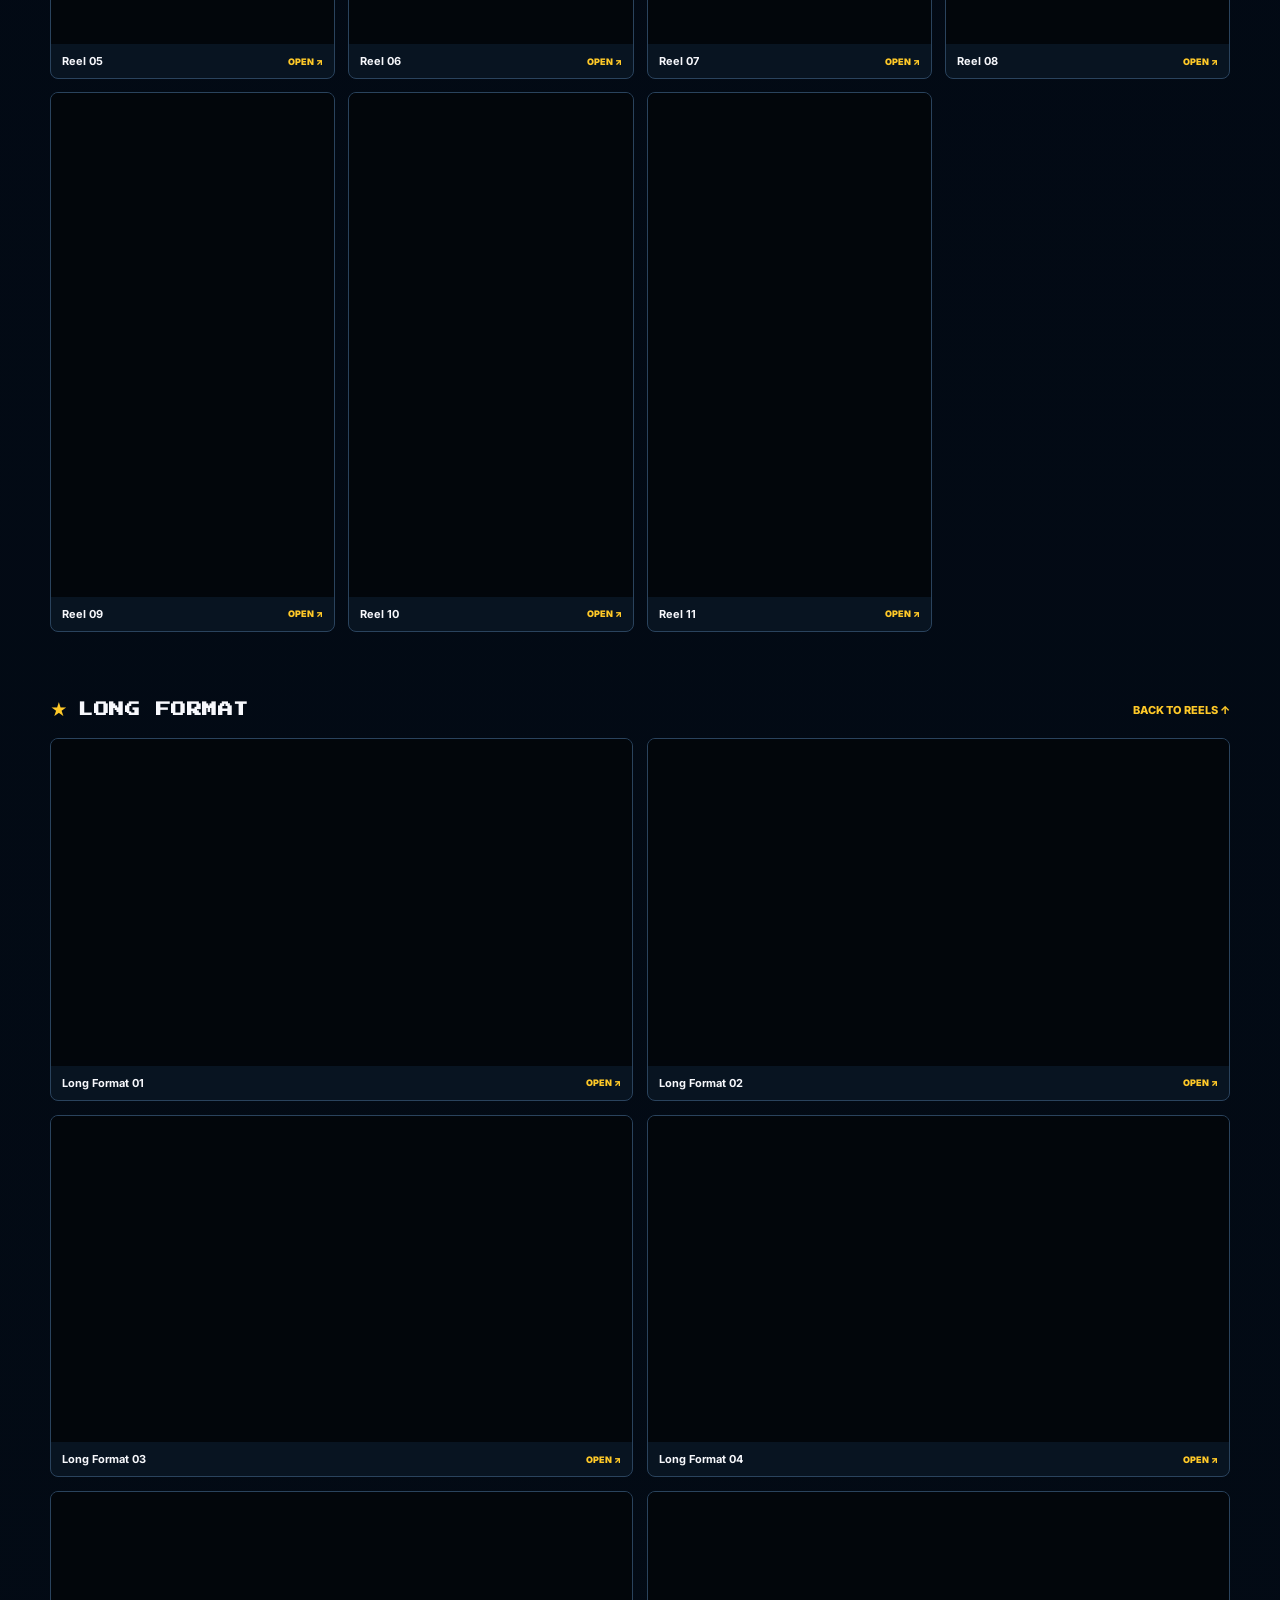
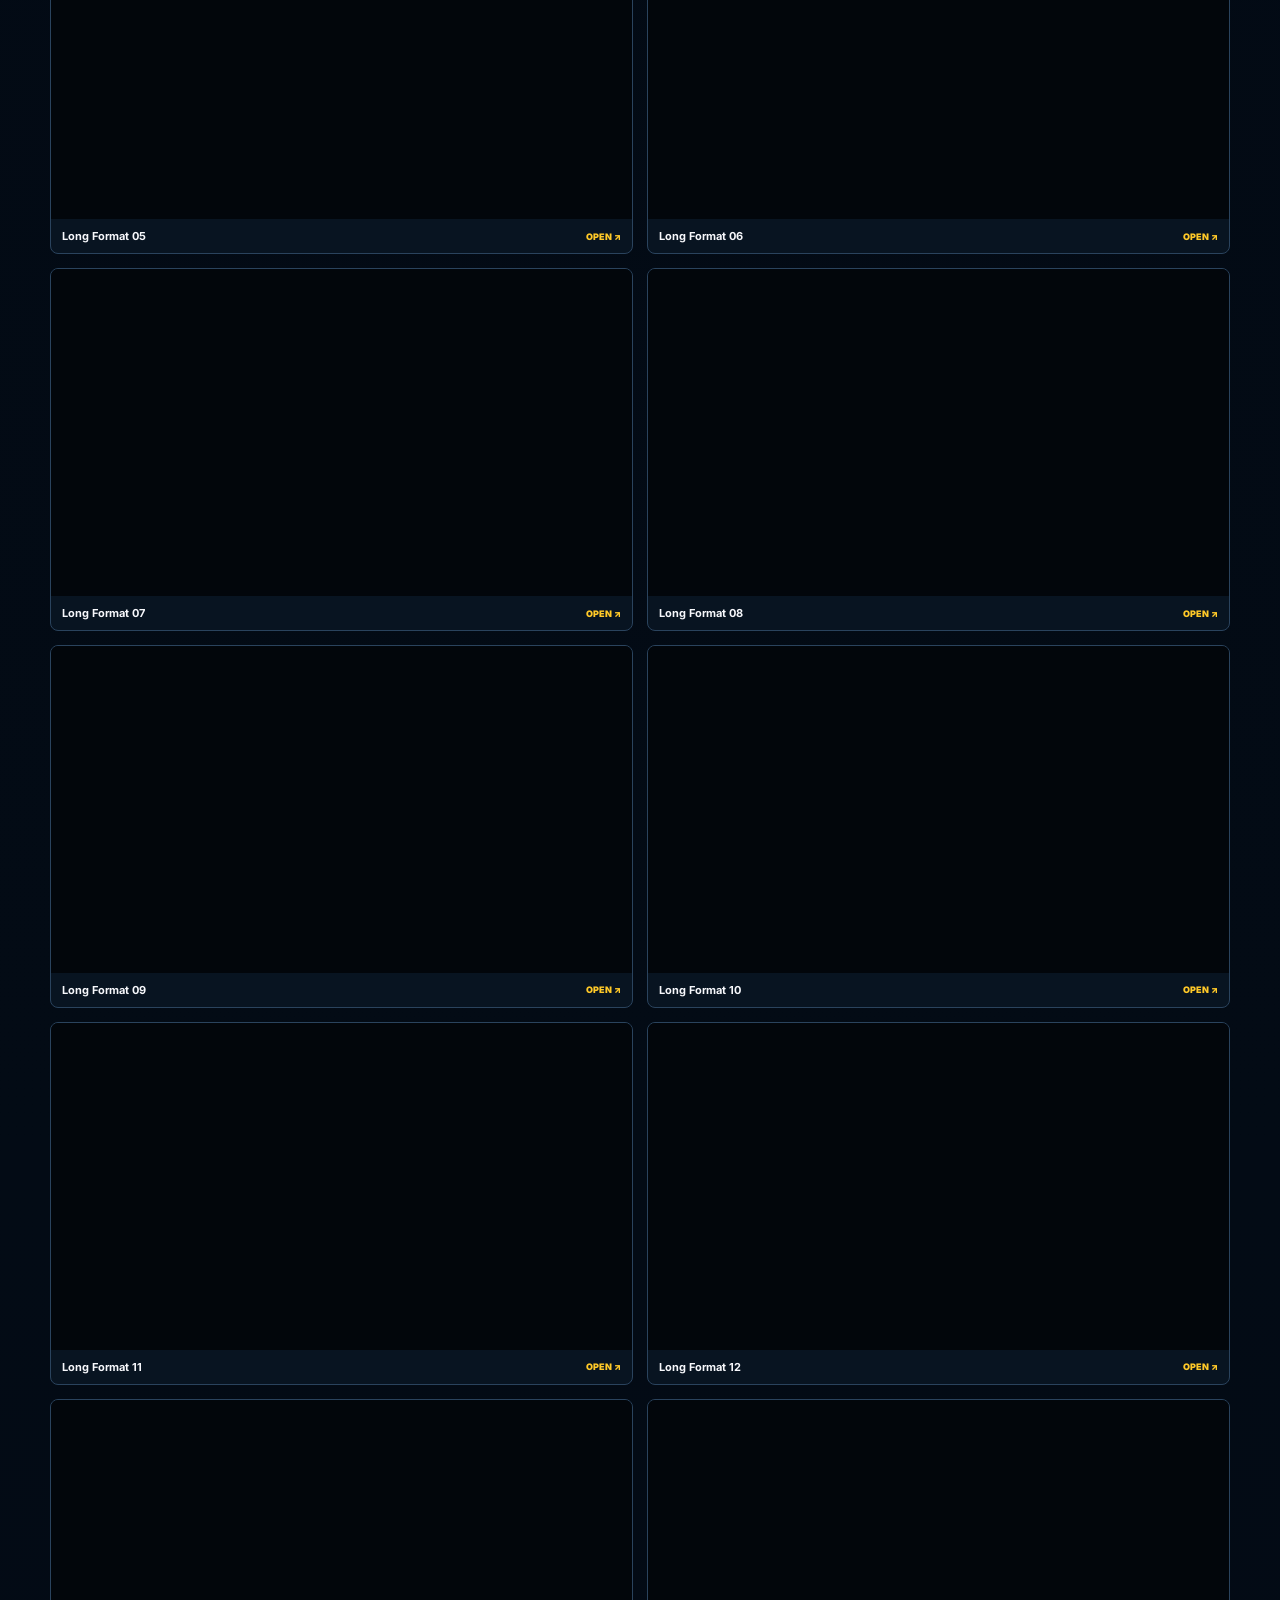
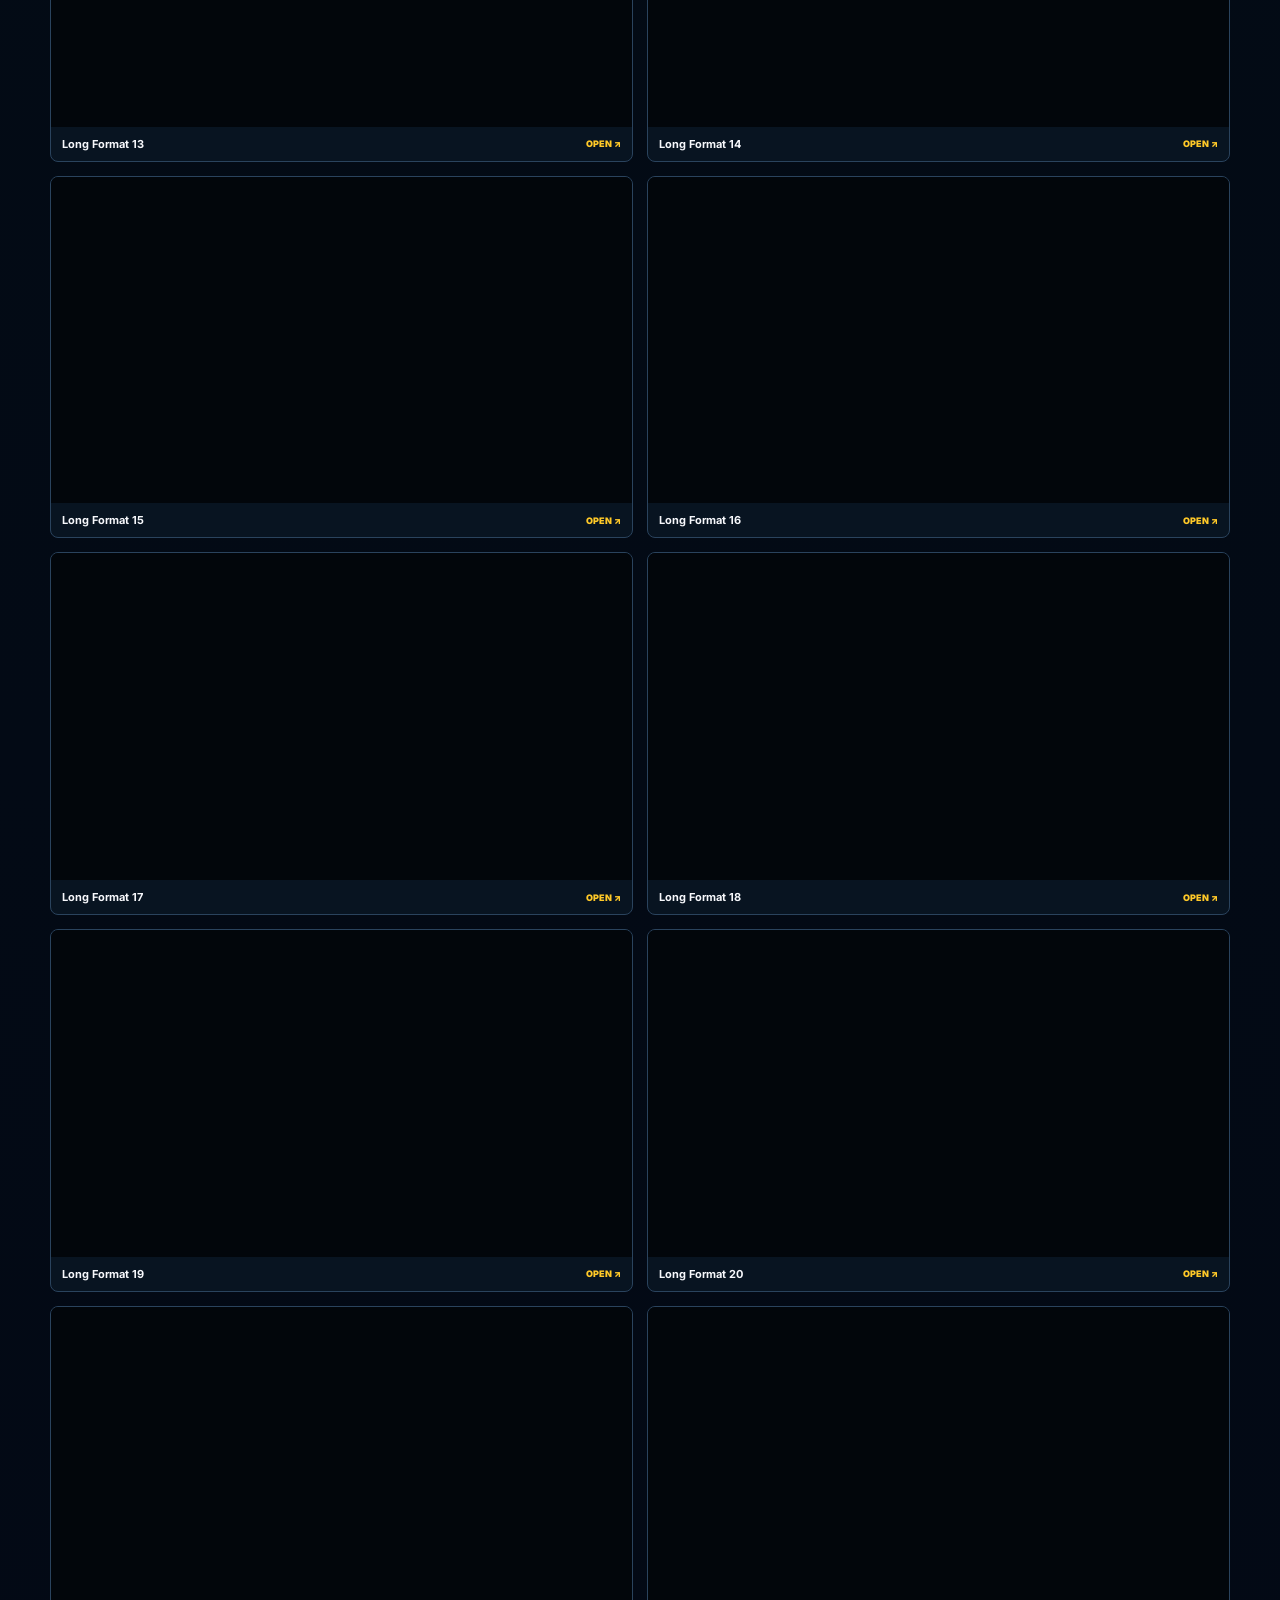
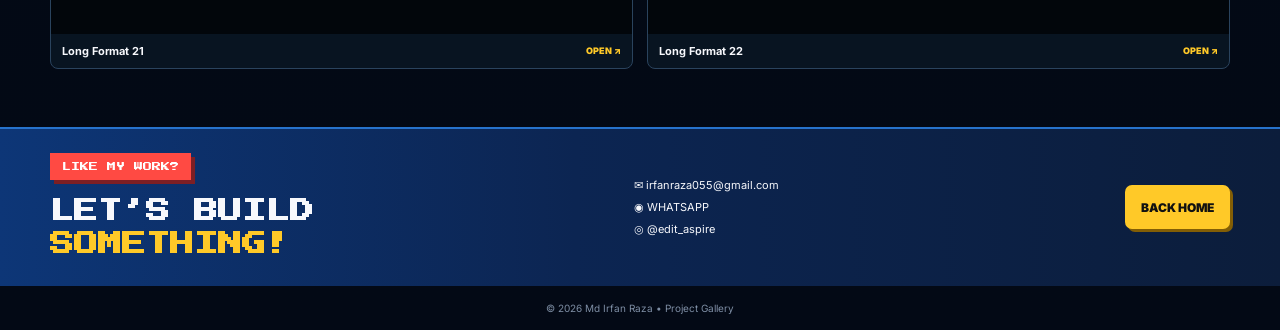
==== commit 78c3ba4f: "Add files via upload" ====
--- a/gallery.html
+++ b/gallery.html
@@ -7,7 +7,7 @@
   <link rel="preconnect" href="https://fonts.googleapis.com">
   <link rel="preconnect" href="https://fonts.gstatic.com" crossorigin>
   <link href="https://fonts.googleapis.com/css2?family=Press+Start+2P&family=Inter:wght@400;500;600;700;800&display=swap" rel="stylesheet">
-  <link rel="stylesheet" href="styles.css">
+  <link rel="stylesheet" href="styles-v8.css?v=8">
 </head>
 <body>
   <header class="pixel-header">
@@ -32,6 +32,7 @@
   </header>
 
   <main>
+    <img class="gallery-scenery-png" src="assets/gallery-scenery-v8.png?v=8" alt="" aria-hidden="true">
     <section class="gallery-hero shell">
       <p class="role-chip">PROJECT GALLERY</p>
       <h1>MY EDITING<br><span>WORK</span></h1>
@@ -43,7 +44,6 @@
     </section>
 
     <div class="ground-strip"></div>
-    <div class="shell gallery-decor"><img class="gallery-cloud-left" src="assets/cloud.png" alt="" aria-hidden="true"><img class="gallery-cloud-right" src="assets/cloud.png" alt="" aria-hidden="true"><img class="gallery-coin" src="assets/coin.png" alt="" aria-hidden="true"><img class="gallery-flag" src="assets/flag-red.png" alt="" aria-hidden="true"></div>
 
     <section class="section shell" id="reels">
       <div class="section-title-row">
@@ -341,6 +341,6 @@
   </main>
 
   <footer class="footer"><div class="shell">© <span id="year"></span> Md Irfan Raza • Project Gallery</div></footer>
-  <script src="script.js"></script>
+  <script src="script-v8.js?v=8"></script>
 </body>
 </html>
--- a/styles-v8.css
+++ b/styles-v8.css
@@ -0,0 +1,796 @@
+
+:root{
+  --bg:#020914;
+  --panel:#081424;
+  --panel2:#0d1b2d;
+  --line:#18324d;
+  --text:#f7f8fc;
+  --muted:#a8b4c5;
+  --yellow:#ffc928;
+  --red:#ff4a43;
+  --blue:#3c8cff;
+  --green:#68cd45;
+  --purple:#8e5cff;
+  --pixel:"Press Start 2P", monospace;
+  --body:"Inter",system-ui,sans-serif;
+}
+*{box-sizing:border-box}
+html{scroll-behavior:smooth}
+body{
+  margin:0;
+  background:
+    radial-gradient(circle at 50% -8%,rgba(30,67,125,.24),transparent 28%),
+    linear-gradient(#020914,#030b15 65%,#030915);
+  color:var(--text);
+  font-family:var(--body);
+  overflow-x:hidden;
+}
+a{color:inherit;text-decoration:none}
+img{display:block;max-width:100%}
+.shell{width:min(1180px,calc(100% - 28px));margin:0 auto}
+.section{padding:34px 0}
+.pixel-header{
+  position:sticky;
+  top:0;
+  z-index:100;
+  background:rgba(2,9,20,.94);
+  backdrop-filter:blur(12px);
+  border-bottom:1px solid #0d2137;
+}
+.header-inner{
+  min-height:68px;
+  display:flex;
+  align-items:center;
+  gap:18px;
+}
+.brand-block{
+  display:flex;
+  align-items:center;
+  gap:10px;
+  min-width:180px;
+}
+.brand-play{
+  width:38px;height:38px;
+  border:2px solid #ff716b;
+  display:grid;place-items:center;
+  color:white;background:#c72d2c;
+  box-shadow:inset 0 0 0 3px #40151a;
+  font-size:13px;
+}
+.brand-block b{
+  display:block;
+  font-family:var(--pixel);
+  font-size:10px;
+  line-height:1.5;
+}
+.brand-block small{
+  display:block;
+  color:#aeb7c5;
+  margin-top:3px;
+  font-size:9px;
+}
+.main-nav{
+  margin-left:auto;
+  display:flex;
+  gap:18px;
+  align-items:center;
+}
+.main-nav a{
+  font-size:11px;
+  font-weight:800;
+  color:#dce3ed;
+}
+.main-nav a:hover,.main-nav .nav-gallery{color:var(--yellow)}
+.header-actions{display:flex;gap:8px}
+.mini-btn{
+  padding:10px 12px;
+  font-size:10px;
+  font-weight:900;
+  border-radius:10px;
+  border:1px solid #28405c;
+  white-space:nowrap;
+}
+.gallery-btn{background:#0e2946;color:#8dc2ff}
+.insta-btn{
+  background:linear-gradient(135deg,#6e43ff,#dc3674,#ff8b2d);
+  color:white;border-color:transparent;
+}
+.menu-btn{display:none;margin-left:auto;background:#0e1d30;color:white;border:1px solid #29415b;border-radius:9px;padding:8px 10px}
+
+.hero-stage{
+  position:relative;
+  background:
+    linear-gradient(rgba(255,255,255,.018) 1px,transparent 1px),
+    linear-gradient(90deg,rgba(255,255,255,.018) 1px,transparent 1px);
+  background-size:54px 54px;
+}
+.hero-grid{
+  position:relative;
+  min-height:430px;
+  display:grid;
+  grid-template-columns:320px 1fr;
+  gap:48px;
+  align-items:center;
+  padding-top:34px;
+  padding-bottom:42px;
+}
+.profile-game-card{
+  width:100%;
+  border:4px solid #347eeb;
+  box-shadow:
+    0 0 0 4px #18315a,
+    0 0 0 7px #0a1426,
+    0 14px 30px rgba(0,0,0,.45);
+  background:#0b1425;
+  padding:10px;
+  clip-path:polygon(4% 0,96% 0,100% 4%,100% 96%,96% 100%,4% 100%,0 96%,0 4%);
+}
+.profile-frame{
+  height:300px;
+  overflow:hidden;
+  background:#101a28;
+}
+.profile-frame img{
+  width:100%;height:100%;
+  object-fit:cover;object-position:center 18%;
+  filter:saturate(.95) contrast(1.02);
+}
+.profile-stats{
+  padding:10px 2px 0;
+}
+.profile-stats>div:first-child{
+  display:flex;justify-content:space-between;
+  font-family:var(--pixel);
+  font-size:8px;
+}
+.xp-track{
+  height:11px;
+  background:#1b2a3f;
+  margin-top:9px;
+  border-radius:2px;
+  overflow:hidden;
+}
+.xp-track i{
+  display:block;height:100%;width:82%;
+  background:linear-gradient(90deg,#42b947 0 35%,#a6df42 35% 58%,#ffd431 58% 78%,#ff6a3c 78%);
+}
+.role-chip{
+  display:inline-block;
+  font-family:var(--pixel);
+  font-size:9px;
+  color:white;
+  background:var(--red);
+  padding:9px 12px;
+  margin:0 0 15px;
+  box-shadow:4px 4px 0 #7d1f24;
+}
+.hero-copy h1{
+  margin:0 0 16px;
+  font-family:var(--pixel);
+  font-size:clamp(30px,4.5vw,50px);
+  line-height:1.18;
+  letter-spacing:-1px;
+}
+.hero-copy h1 span{color:var(--yellow)}
+.hero-desc{
+  max-width:700px;
+  margin:0 0 18px;
+  color:#d2dae5;
+  line-height:1.7;
+  font-size:16px;
+}
+.hero-list{
+  display:grid;
+  gap:7px;
+  font-size:13px;
+  color:#c7d1df;
+}
+.hero-list p{margin:0}
+.hero-ctas{
+  display:flex;
+  flex-wrap:wrap;
+  gap:10px;
+  margin-top:20px;
+}
+.yellow-btn,.blue-btn,.outline-btn{
+  min-height:44px;
+  display:inline-flex;
+  align-items:center;
+  justify-content:center;
+  padding:0 16px;
+  font-weight:900;
+  border-radius:7px;
+  font-size:12px;
+}
+.yellow-btn{background:var(--yellow);color:#111;box-shadow:3px 3px 0 #835e05}
+.blue-btn{background:#2867d5;color:white;box-shadow:3px 3px 0 #10306a}
+.outline-btn{border:1px solid #4b6483;background:#0b1728;color:#f0f5ff}
+.pixel-cloud{
+  position:absolute;
+  width:64px;height:26px;
+  background:#c9d7ee;
+  box-shadow:18px -10px 0 #e3ecfa,38px 0 0 #c9d7ee;
+  opacity:.9;
+}
+.cloud-one{top:46px;left:13%;animation:cloudFloat 8s ease-in-out infinite}
+.cloud-two{top:62px;right:7%;transform:scale(.8);animation:cloudFloat 10s ease-in-out infinite reverse}
+.game-flag{
+  position:absolute;
+  width:42px;height:80px;
+  bottom:18px;
+}
+.game-flag:before{
+  content:"";position:absolute;left:5px;top:0;width:3px;height:64px;background:white;
+}
+.game-flag:after{
+  content:"";position:absolute;left:8px;top:5px;width:30px;height:18px;
+  background:var(--red);clip-path:polygon(0 0,100% 50%,0 100%);
+  transform-origin:left center;animation:flagWave 1.5s ease-in-out infinite;
+}
+.flag-one{right:20px}
+.flag-two{left:365px;transform:scale(.75)}
+.ground-strip{
+  height:26px;
+  background:
+    linear-gradient(#75d445 0 8px,#3c8b2f 8px 12px,#7b4728 12px 100%);
+  border-top:3px solid #9de85c;
+  box-shadow:inset 0 -7px 0 rgba(0,0,0,.14);
+}
+
+.section-title-row{
+  display:flex;
+  align-items:center;
+  justify-content:space-between;
+  gap:18px;
+  margin-bottom:18px;
+}
+.section-title-row.compact{margin-bottom:14px}
+.title-with-star{display:flex;align-items:center;gap:10px}
+.title-with-star>span{color:var(--yellow);font-size:17px}
+.section-title-row h2{
+  margin:0;
+  font-family:var(--pixel);
+  font-size:15px;
+  letter-spacing:.5px;
+}
+.text-link{
+  font-size:11px;
+  color:var(--yellow);
+  font-weight:800;
+}
+.five-work-row{
+  display:grid;
+  grid-template-columns:repeat(5,minmax(0,1fr));
+  gap:12px;
+}
+.work-card{
+  background:#081320;
+  border:1px solid #263d57;
+  border-radius:8px;
+  overflow:hidden;
+  box-shadow:0 12px 25px rgba(0,0,0,.22);
+}
+.work-media{
+  position:relative;
+  background:#02060b;
+}
+.vertical-media{aspect-ratio:9/16}
+.work-media iframe,.payoff-video iframe,.gallery-media iframe{
+  position:absolute;inset:0;width:100%;height:100%;border:0;
+}
+.work-badge{
+  position:absolute;right:7px;top:7px;
+  background:rgba(4,10,18,.88);
+  border:1px solid rgba(255,255,255,.16);
+  padding:5px 7px;
+  border-radius:5px;
+  font-size:7px;font-weight:900;
+}
+.work-meta{
+  display:flex;justify-content:space-between;align-items:end;
+  gap:8px;padding:10px;
+}
+.work-meta h3{margin:0 0 5px;font-size:13px}
+.work-meta p{margin:0;color:#aeb9c9;font-size:9px;line-height:1.45}
+.work-meta a{color:var(--red);font-size:19px}
+
+.payoff-card{
+  display:grid;
+  grid-template-columns:1.12fr .88fr;
+  background:#071321;
+  border:3px solid #e63f3b;
+  box-shadow:0 0 0 3px #491820,0 18px 35px rgba(0,0,0,.35);
+  padding:8px;
+  min-height:320px;
+}
+.payoff-video{
+  position:relative;
+  min-height:310px;
+  background:#02060b;
+}
+.featured-tag{
+  position:absolute;left:10px;top:10px;z-index:2;
+  background:#d52c2d;padding:6px 8px;font-size:8px;font-weight:900;
+}
+.payoff-copy{padding:24px}
+.level-up{color:var(--yellow);font-family:var(--pixel);font-size:9px}
+.payoff-copy h2{
+  margin:8px 0 10px;
+  color:var(--yellow);
+  font-family:var(--pixel);
+  font-size:19px;
+  line-height:1.45;
+}
+.payoff-copy>p:not(.level-up){color:#d5dee9;line-height:1.6;font-size:14px}
+.metric-cards{display:grid;grid-template-columns:repeat(3,1fr);gap:9px;margin:18px 0}
+.metric-cards div{
+  border:1px solid #41556c;background:#0c1a2b;
+  padding:10px;border-radius:6px;text-align:center
+}
+.metric-cards b{display:block;font-size:16px}
+.metric-cards span{font-size:9px;color:#b3bfce}
+.completion{font-size:8px;color:#6fe047;font-weight:900}
+.completion-bar{height:9px;margin-top:7px;background:#16263b}
+.completion-bar i{display:block;height:100%;width:96%;background:repeating-linear-gradient(90deg,#5cca3b 0 12px,#99e74a 12px 24px,#173420 24px 27px)}
+
+.info-zone{
+  display:grid;
+  grid-template-columns:1fr .9fr;
+  gap:34px;
+  align-items:center;
+}
+.about-copy p{color:#d1d9e5;line-height:1.7;font-size:14px}
+.hearts{color:#ff514b;letter-spacing:8px;margin-top:15px}
+.mini-level-scene{
+  position:relative;height:150px;
+  border-bottom:24px solid #5aae36;
+  background:linear-gradient(transparent 68%,#10233b 68%);
+}
+.mini-platform{
+  position:absolute;width:44%;height:26px;bottom:-1px;left:10%;
+  background:#7b4728;border-top:8px solid #72cb40;
+}
+.mini-flag{
+  position:absolute;bottom:24px;left:22%;height:55px;width:3px;background:white;
+}
+.mini-flag:after{
+  content:"";position:absolute;left:3px;top:2px;width:24px;height:16px;background:#3a8eff;
+  clip-path:polygon(0 0,100% 50%,0 100%);animation:flagWave 1.6s ease-in-out infinite;
+}
+.mini-star{position:absolute;top:25px;right:27%;color:var(--yellow);font-size:28px;animation:twinkle 1.5s infinite}
+
+.service-grid{display:grid;grid-template-columns:repeat(5,1fr);gap:12px}
+.service-grid article{
+  border:1px solid #2b4963;background:#0a1727;border-radius:8px;padding:16px;text-align:center;
+}
+.service-grid article:nth-child(1){border-color:#a74039}
+.service-grid article:nth-child(2){border-color:#2f75be}
+.service-grid article:nth-child(3){border-color:#a17a1a}
+.service-grid article:nth-child(4){border-color:#468c42}
+.service-grid article:nth-child(5){border-color:#8653a4}
+.service-grid article>span{display:inline-grid;place-items:center;width:40px;height:40px;border-radius:6px;background:#111f32;color:var(--yellow);font-family:var(--pixel);font-size:11px}
+.service-grid h3{font-size:13px;margin:12px 0 8px}
+.service-grid p{margin:0;color:#b8c4d4;font-size:10px;line-height:1.5}
+
+.process-row{display:grid;grid-template-columns:repeat(4,1fr);gap:14px;position:relative}
+.process-row article{
+  position:relative;border:1px solid #344960;border-radius:7px;padding:15px;background:#081420;
+}
+.process-row article b{
+  position:absolute;top:-12px;left:14px;width:26px;height:26px;border-radius:50%;
+  display:grid;place-items:center;background:#dc403b;color:white;font-size:9px;
+}
+.process-row article:nth-child(2) b{background:#367ee4}
+.process-row article:nth-child(3) b{background:#f2bd26;color:#111}
+.process-row article:nth-child(4) b{background:#6bad35}
+.process-row article>span{font-size:23px}
+.process-row h3{font-family:var(--pixel);font-size:9px;margin:12px 0 8px}
+.process-row p{margin:0;color:#aab7c8;font-size:10px;line-height:1.5}
+
+.tool-row{display:grid;grid-template-columns:repeat(5,1fr);gap:10px}
+.tool-row article{
+  display:flex;gap:10px;align-items:center;border:1px solid #334a63;background:#091523;padding:12px;border-radius:7px;
+}
+.tool-row article>b{
+  width:40px;height:40px;display:grid;place-items:center;border:2px solid #8a50d0;color:#c58aff;background:#1c1230;border-radius:5px;
+}
+.tool-row article:nth-child(3)>b{border-color:#318dd0;color:#61c0ff;background:#0b2538}
+.tool-row h3{margin:0 0 5px;font-size:11px}
+.tool-row p{margin:0;color:var(--yellow);font-size:12px;letter-spacing:2px}
+
+.screens-grid{display:grid;grid-template-columns:repeat(3,1fr);gap:12px}
+.screens-grid figure{
+  margin:0;background:#081523;border:1px solid #30455d;border-radius:8px;overflow:hidden;
+}
+.screens-grid img{width:100%;aspect-ratio:16/9;object-fit:cover}
+.screens-grid figcaption{padding:10px 12px;font-size:12px;font-weight:800}
+
+.cta-section{
+  background:linear-gradient(90deg,#0d3677,#0c2552 45%,#0c1d3b);
+  border-top:2px solid #2773cc;
+  margin-top:24px;
+  padding:24px 0;
+}
+.cta-grid{
+  display:grid;grid-template-columns:1.2fr 1fr auto;gap:24px;align-items:center;
+}
+.cta-grid h2{
+  margin:0;font-family:var(--pixel);font-size:24px;line-height:1.4
+}
+.cta-grid h2 span{color:var(--yellow)}
+.contact-items{display:grid;gap:8px;font-size:11px}
+.big-contact{white-space:nowrap}
+.footer{padding:16px 0;text-align:center;color:#7e8ea4;font-size:10px}
+
+.ambient-stars i{
+  position:fixed;z-index:-1;width:4px;height:4px;background:#ffd34a;box-shadow:0 0 10px #ffd34a;
+  animation:twinkle 1.8s ease-in-out infinite;
+}
+.ambient-stars .s1{top:14%;left:4%}.ambient-stars .s2{top:9%;right:8%;animation-delay:.4s}
+.ambient-stars .s3{top:28%;left:42%;animation-delay:.7s}.ambient-stars .s4{top:38%;right:4%;animation-delay:1s}.ambient-stars .s5{top:61%;left:8%;animation-delay:1.3s}
+
+.gallery-hero{
+  padding:55px 0 40px;
+  min-height:260px;
+}
+.gallery-hero h1{
+  margin:0;font-family:var(--pixel);font-size:clamp(28px,5vw,52px);line-height:1.25
+}
+.gallery-hero h1 span{color:var(--yellow)}
+.gallery-hero>p:not(.role-chip){color:#bdc9d8;max-width:720px;line-height:1.7}
+.gallery-counts{display:flex;gap:12px;margin-top:20px}
+.gallery-counts div{min-width:120px;border:1px solid #2d4964;background:#091625;padding:12px;border-radius:7px}
+.gallery-counts b{display:block;color:var(--yellow);font-size:22px}
+.gallery-counts span{font-size:9px;color:#b8c4d3}
+.gallery-reels-grid{display:grid;grid-template-columns:repeat(4,1fr);gap:13px}
+.gallery-long-grid{display:grid;grid-template-columns:repeat(2,1fr);gap:14px}
+.gallery-card{border:1px solid #2a435d;background:#081421;border-radius:8px;overflow:hidden}
+.gallery-media{position:relative;background:#02060b}
+.wide-media{aspect-ratio:16/9}
+.gallery-info{display:flex;justify-content:space-between;align-items:center;padding:10px 11px}
+.gallery-info h3{margin:0;font-size:11px}
+.gallery-info a{color:var(--yellow);font-size:9px;font-weight:900}
+
+@keyframes flagWave{
+  0%,100%{transform:skewY(0deg) scaleX(1)}
+  50%{transform:skewY(-7deg) scaleX(.87)}
+}
+@keyframes twinkle{
+  0%,100%{opacity:.45;transform:scale(.7)}
+  50%{opacity:1;transform:scale(1.35)}
+}
+@keyframes cloudFloat{
+  0%,100%{transform:translateX(0)}
+  50%{transform:translateX(14px)}
+}
+
+@media(max-width:1100px){
+  .main-nav{display:none;position:absolute;top:68px;left:0;right:0;background:#05101e;border-bottom:1px solid #23364f;padding:14px;flex-direction:column;align-items:flex-start}
+  .main-nav.open{display:flex}
+  .menu-btn{display:block}
+  .header-actions{margin-left:0}
+  .brand-block{min-width:auto}
+  .five-work-row{overflow-x:auto;grid-template-columns:repeat(5,220px);padding-bottom:8px}
+  .five-work-row::-webkit-scrollbar{height:6px}.five-work-row::-webkit-scrollbar-thumb{background:#284867}
+  .service-grid{grid-template-columns:repeat(3,1fr)}
+  .tool-row{grid-template-columns:repeat(3,1fr)}
+  .gallery-reels-grid{grid-template-columns:repeat(3,1fr)}
+}
+@media(max-width:840px){
+  .hero-grid{grid-template-columns:1fr;gap:28px}
+  .profile-game-card{max-width:340px}
+  .flag-two{left:auto;right:80px}
+  .payoff-card{grid-template-columns:1fr}
+  .info-zone{grid-template-columns:1fr}
+  .process-row{grid-template-columns:repeat(2,1fr)}
+  .service-grid{grid-template-columns:repeat(2,1fr)}
+  .screens-grid{grid-template-columns:1fr}
+  .cta-grid{grid-template-columns:1fr}
+  .gallery-long-grid{grid-template-columns:1fr}
+}
+@media(max-width:620px){
+  .shell{width:min(100% - 16px,1180px)}
+  .header-inner{min-height:62px;gap:8px}
+  .brand-block b{font-size:8px}
+  .brand-block small{font-size:7px}
+  .brand-play{width:32px;height:32px}
+  .mini-btn{padding:8px 9px;font-size:8px}
+  .menu-btn{padding:7px 8px}
+  .hero-grid{padding-top:22px}
+  .hero-copy h1{font-size:29px}
+  .hero-desc{font-size:14px}
+  .hero-list{font-size:11px}
+  .profile-frame{height:280px}
+  .five-work-row{grid-template-columns:repeat(5,78vw)}
+  .payoff-copy{padding:16px}
+  .payoff-copy h2{font-size:15px}
+  .metric-cards{grid-template-columns:1fr}
+  .service-grid,.process-row,.tool-row{grid-template-columns:1fr}
+  .section-title-row{align-items:flex-start;flex-direction:column}
+  .gallery-reels-grid{grid-template-columns:1fr}
+  .gallery-counts{width:100%}
+  .gallery-counts div{flex:1}
+  .cta-grid h2{font-size:19px}
+}
+
+
+/* ---------- V7 PNG asset based decorations ---------- */
+.ambient-stars{
+  position:fixed;
+  inset:0;
+  pointer-events:none;
+  z-index:-1;
+}
+.ambient-stars i{
+  position:fixed;
+  width:26px;
+  height:26px;
+  background:url('assets/star.png') center/contain no-repeat;
+  animation:twinkle 1.9s ease-in-out infinite;
+  box-shadow:none;
+}
+.hero-stage{overflow:hidden}
+.asset-cloud,
+.asset-flag,
+.asset-coin,
+.asset-qblock,
+.asset-pipe,
+.asset-ladder{
+  position:absolute;
+  user-select:none;
+  pointer-events:none;
+  image-rendering:pixelated;
+}
+.asset-cloud{
+  width:120px;
+  opacity:.96;
+  filter:drop-shadow(0 10px 12px rgba(0,0,0,.18));
+  animation:cloudFloat 8s ease-in-out infinite;
+}
+.cloud-one{top:36px;left:10%}
+.cloud-two{top:52px;right:8%;width:110px;animation-duration:10s;animation-direction:reverse}
+.asset-ladder{left:6px;bottom:26px;width:34px;opacity:.92}
+.asset-coin{width:24px;animation:coinFloat 2.8s ease-in-out infinite}
+.coin-one{right:9%;top:84px}
+.coin-two{right:4%;top:134px;animation-delay:.6s}
+.asset-qblock{right:3%;top:158px;width:56px;animation:bob 2.4s ease-in-out infinite}
+.asset-pipe{right:24px;bottom:8px;width:90px}
+.asset-flag{width:34px;bottom:24px;animation:flagAssetWave 1.6s ease-in-out infinite;transform-origin:15px 90px}
+.flag-one{right:108px}
+.flag-two{left:334px;width:30px;animation-delay:.3s}
+.ground-strip{
+  height:40px;
+  background:url('assets/ground-tile.png') left top/160px 40px repeat-x;
+  border-top:none;
+  box-shadow:none;
+}
+.screens-decor{
+  display:flex;
+  justify-content:space-between;
+  align-items:center;
+  margin-top:12px;
+  opacity:.96;
+}
+.screens-decor img:first-child{width:70px;image-rendering:pixelated}
+.screens-decor img:last-child{width:24px;image-rendering:pixelated}
+
+.gallery-decor{
+  position:relative;
+  height:0;
+}
+.gallery-decor img{
+  position:absolute;
+  image-rendering:pixelated;
+  pointer-events:none;
+}
+.gallery-cloud-left{left:40px;top:-210px;width:120px;animation:cloudFloat 8s ease-in-out infinite}
+.gallery-cloud-right{right:20px;top:-190px;width:112px;animation:cloudFloat 10s ease-in-out infinite reverse}
+.gallery-coin{right:90px;top:-130px;width:24px;animation:coinFloat 2.8s ease-in-out infinite}
+.gallery-flag{right:18px;top:-40px;width:34px;animation:flagAssetWave 1.6s ease-in-out infinite;transform-origin:15px 90px}
+
+@keyframes coinFloat{
+  0%,100%{transform:translateY(0)}
+  50%{transform:translateY(-8px)}
+}
+@keyframes bob{
+  0%,100%{transform:translateY(0)}
+  50%{transform:translateY(-6px)}
+}
+@keyframes flagAssetWave{
+  0%,100%{transform:rotate(0deg)}
+  50%{transform:rotate(-4deg)}
+}
+
+@media(max-width:1100px){
+  .coin-two,.qblock-one{display:none}
+}
+@media(max-width:840px){
+  .asset-cloud{width:92px}
+  .asset-pipe{width:70px;right:10px}
+  .flag-two{left:auto;right:86px}
+  .coin-one{top:72px}
+}
+@media(max-width:620px){
+  .cloud-one{left:6%}
+  .cloud-two{right:2%}
+  .asset-ladder{display:none}
+  .asset-pipe{width:58px}
+  .flag-one{right:76px}
+  .flag-two{display:none}
+  .asset-qblock{top:148px;width:48px}
+}
+
+
+/* =========================
+   V8 — REAL PNG HERO SYSTEM
+   ========================= */
+
+/* Disable all old CSS-drawn hero art completely */
+.pixel-cloud,
+.game-flag,
+.asset-cloud,
+.asset-flag,
+.asset-coin,
+.asset-qblock,
+.asset-pipe,
+.asset-ladder{
+  display:none !important;
+}
+
+.hero-stage{
+  position:relative;
+  overflow:hidden;
+  min-height:500px;
+}
+.hero-grid{
+  position:relative;
+  z-index:2;
+  min-height:500px;
+  grid-template-columns:340px minmax(0,1fr);
+  gap:54px;
+  padding-top:38px;
+  padding-bottom:60px;
+}
+
+/* Single PNG scenery stays behind content */
+.hero-scenery-png{
+  position:absolute;
+  z-index:0;
+  inset:0;
+  width:100%;
+  height:100%;
+  object-fit:cover;
+  object-position:center bottom;
+  pointer-events:none;
+  image-rendering:pixelated;
+}
+
+/* Profile is now one composited PNG; no CSS border, no overlap */
+.profile-card-wrap{
+  position:relative;
+  z-index:3;
+  width:100%;
+  display:flex;
+  justify-content:center;
+  align-items:center;
+}
+.profile-card-png{
+  width:min(100%,330px);
+  height:auto;
+  display:block;
+  filter:drop-shadow(0 18px 28px rgba(0,0,0,.42));
+  image-rendering:auto;
+}
+
+/* Ensure text is always above scenery */
+.hero-copy{
+  position:relative;
+  z-index:4;
+}
+
+/* Slightly cleaner title */
+.hero-copy h1{
+  font-size:clamp(28px,4.2vw,46px);
+  line-height:1.2;
+}
+
+/* Real tiled PNG ground */
+.ground-strip{
+  position:relative;
+  z-index:5;
+  height:44px;
+  background:url('assets/ground-tile.png?v=8') left top/176px 88px repeat-x !important;
+  border:0 !important;
+  box-shadow:0 -5px 18px rgba(0,0,0,.25) !important;
+}
+
+/* Gallery uses a PNG scenery layer too */
+.gallery-scenery-png{
+  position:absolute;
+  top:68px;
+  left:0;
+  width:100%;
+  height:300px;
+  object-fit:cover;
+  object-position:center;
+  pointer-events:none;
+  z-index:0;
+  image-rendering:pixelated;
+}
+.gallery-hero{
+  position:relative;
+  z-index:2;
+}
+.gallery-decor{display:none!important}
+
+/* Make the top action buttons impossible to miss */
+.header-actions{
+  display:flex !important;
+  gap:8px;
+  position:relative;
+  z-index:120;
+}
+.gallery-btn{
+  background:#10355f !important;
+  color:#8fc4ff !important;
+  border-color:#2d68a7 !important;
+}
+.insta-btn{
+  background:linear-gradient(135deg,#7144ff,#dd3677,#ff922d) !important;
+  color:#fff !important;
+  border:0 !important;
+}
+
+@media(max-width:1100px){
+  .hero-grid{
+    grid-template-columns:300px 1fr;
+    gap:34px;
+  }
+  .profile-card-png{width:290px}
+}
+
+@media(max-width:840px){
+  .hero-grid{
+    grid-template-columns:1fr;
+    gap:18px;
+    padding-top:26px;
+  }
+  .profile-card-wrap{
+    justify-content:flex-start;
+  }
+  .profile-card-png{
+    width:min(78vw,320px);
+  }
+  .hero-scenery-png{
+    opacity:.82;
+    object-position:64% bottom;
+  }
+}
+
+@media(max-width:620px){
+  .header-actions{
+    gap:5px;
+  }
+  .mini-btn{
+    padding:7px 8px !important;
+    font-size:7px !important;
+  }
+  .hero-stage{
+    min-height:unset;
+  }
+  .hero-grid{
+    min-height:unset;
+    padding-bottom:48px;
+  }
+  .profile-card-png{
+    width:min(82vw,300px);
+  }
+  .hero-scenery-png{
+    height:100%;
+    opacity:.62;
+    object-position:72% bottom;
+  }
+  .hero-copy h1{
+    font-size:27px;
+  }
+}
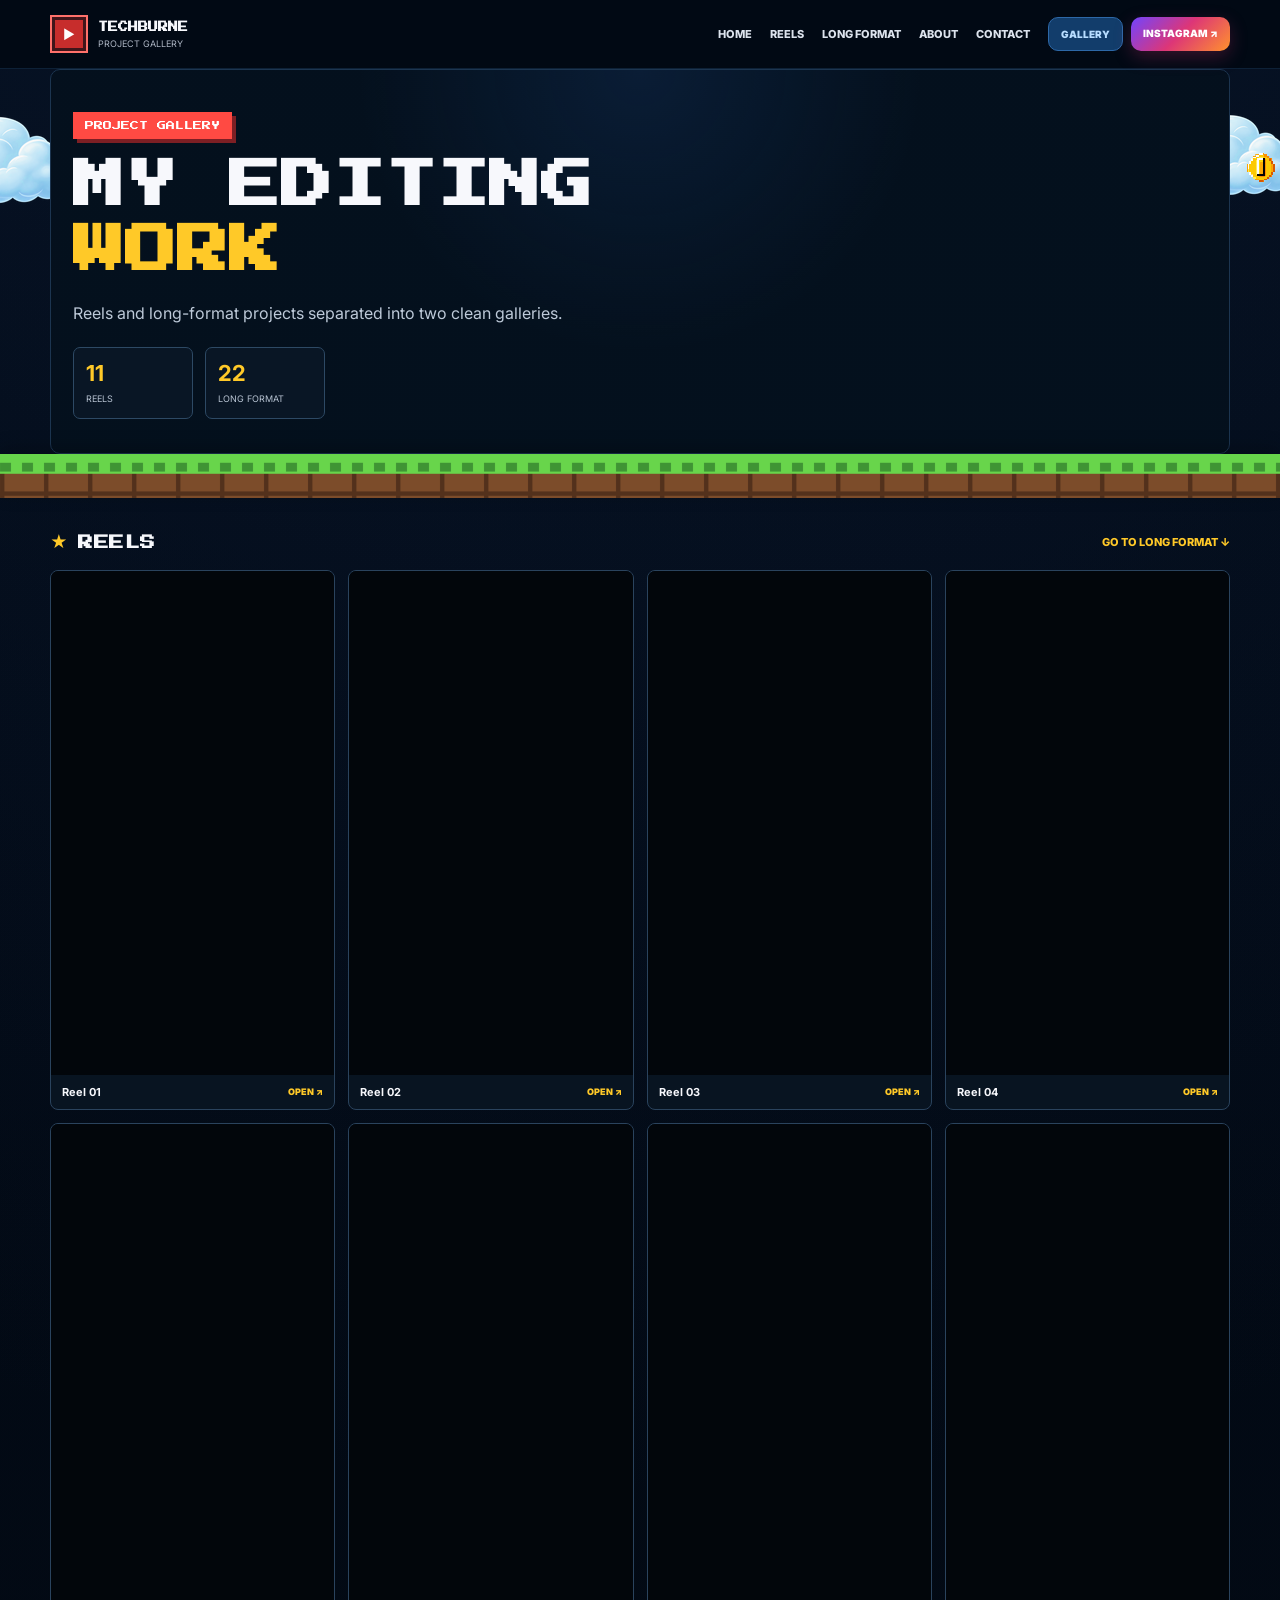
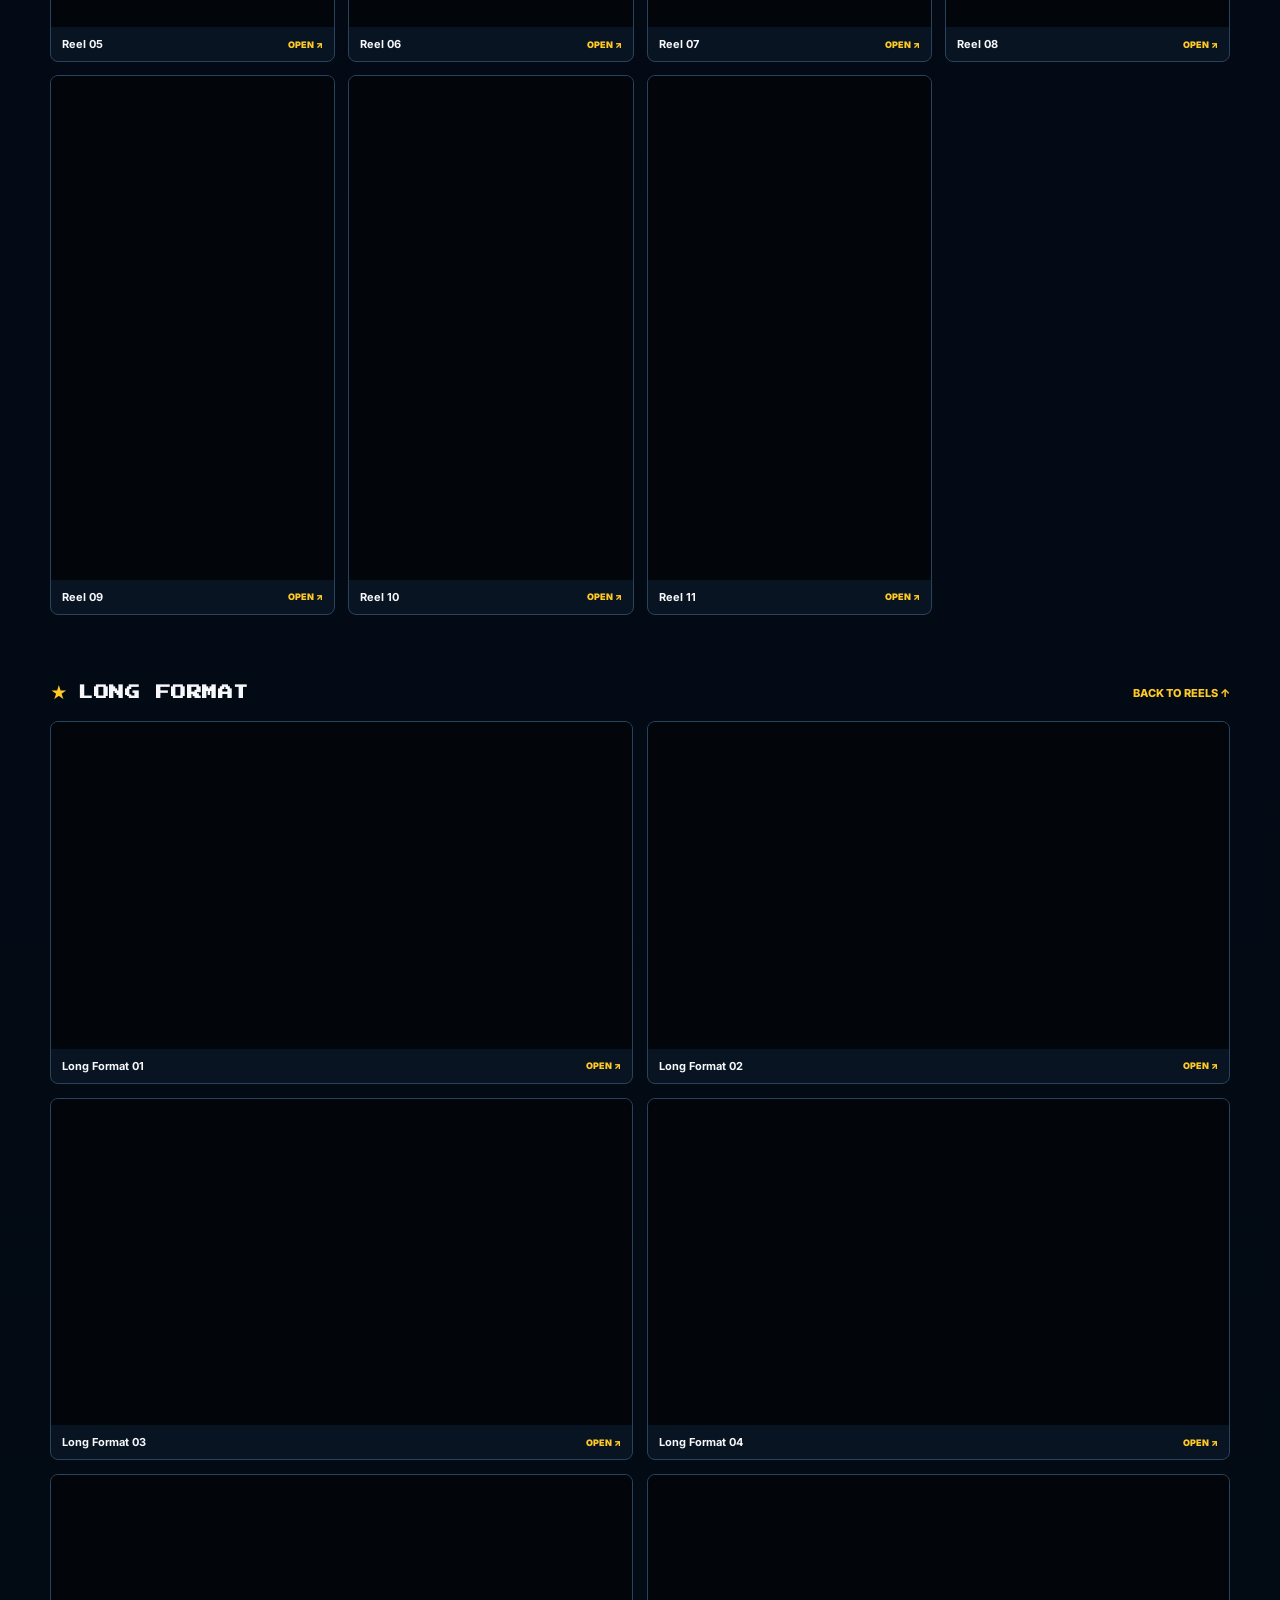
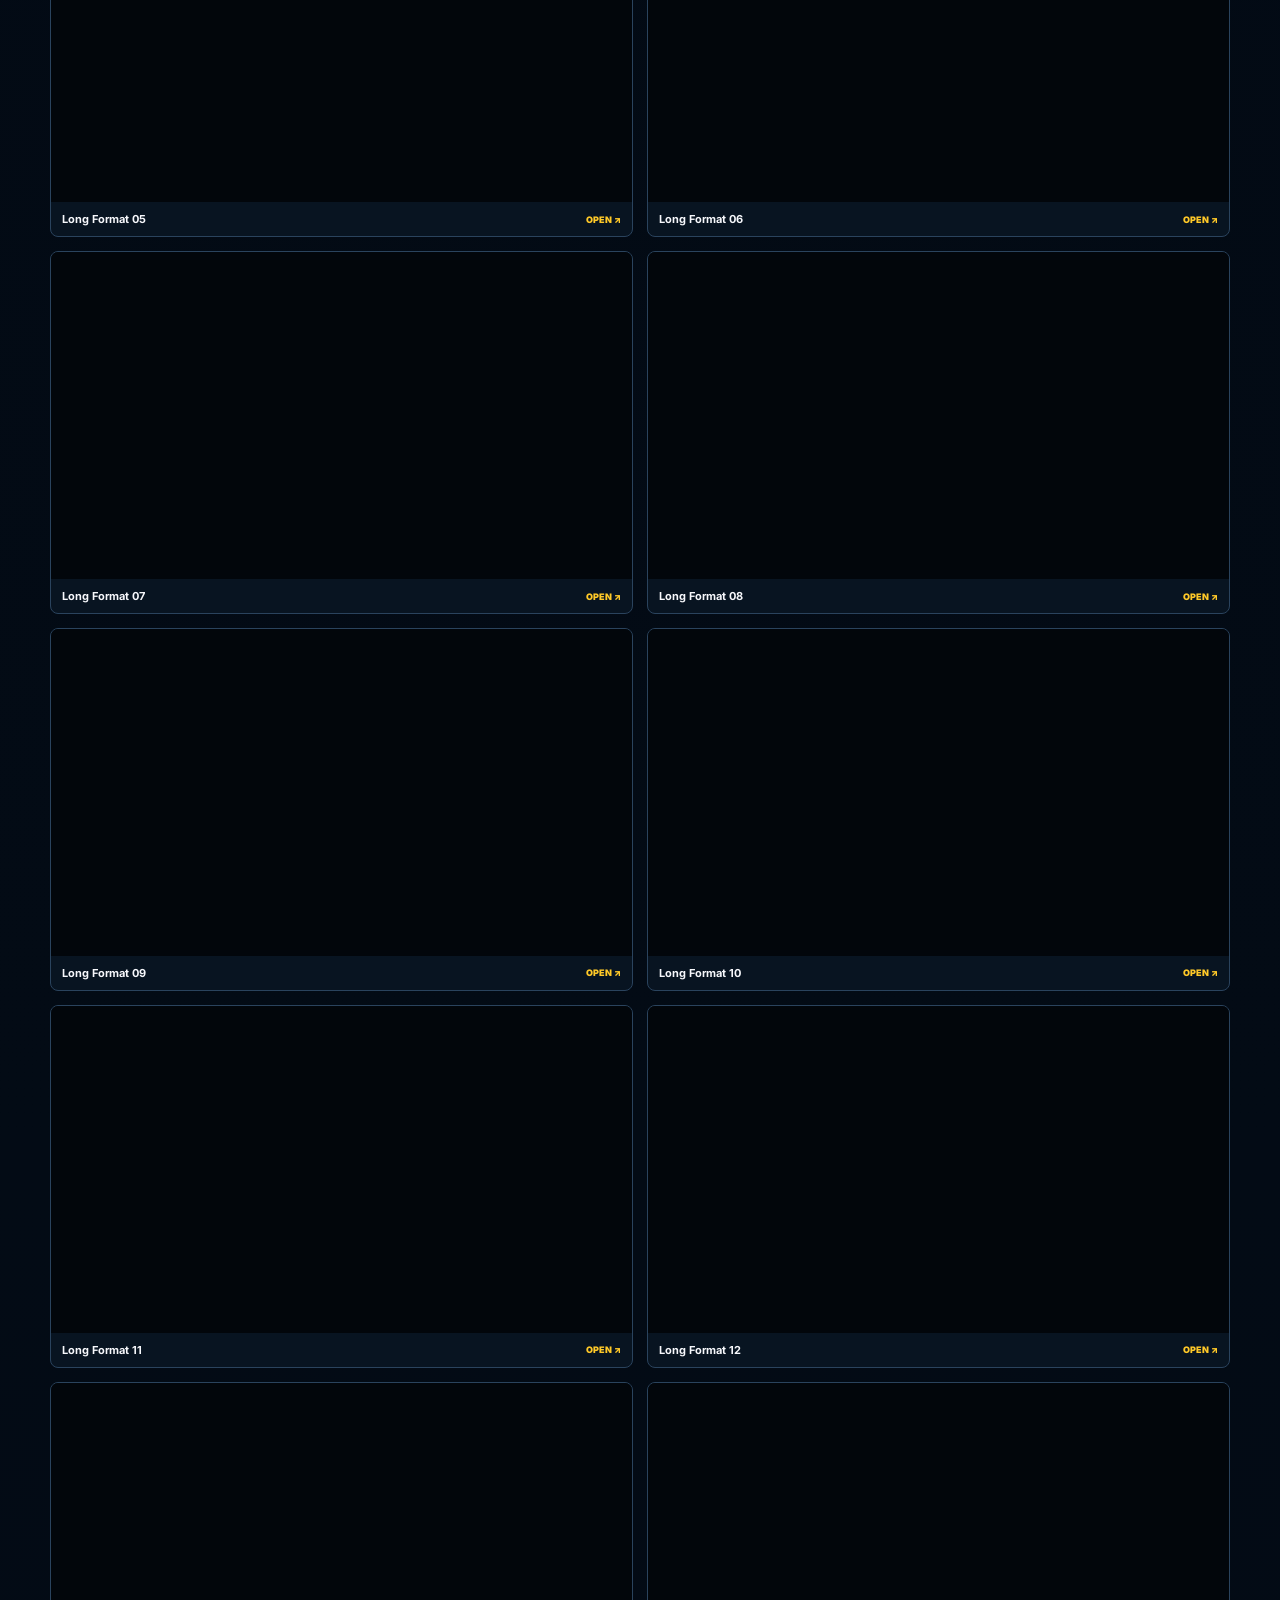
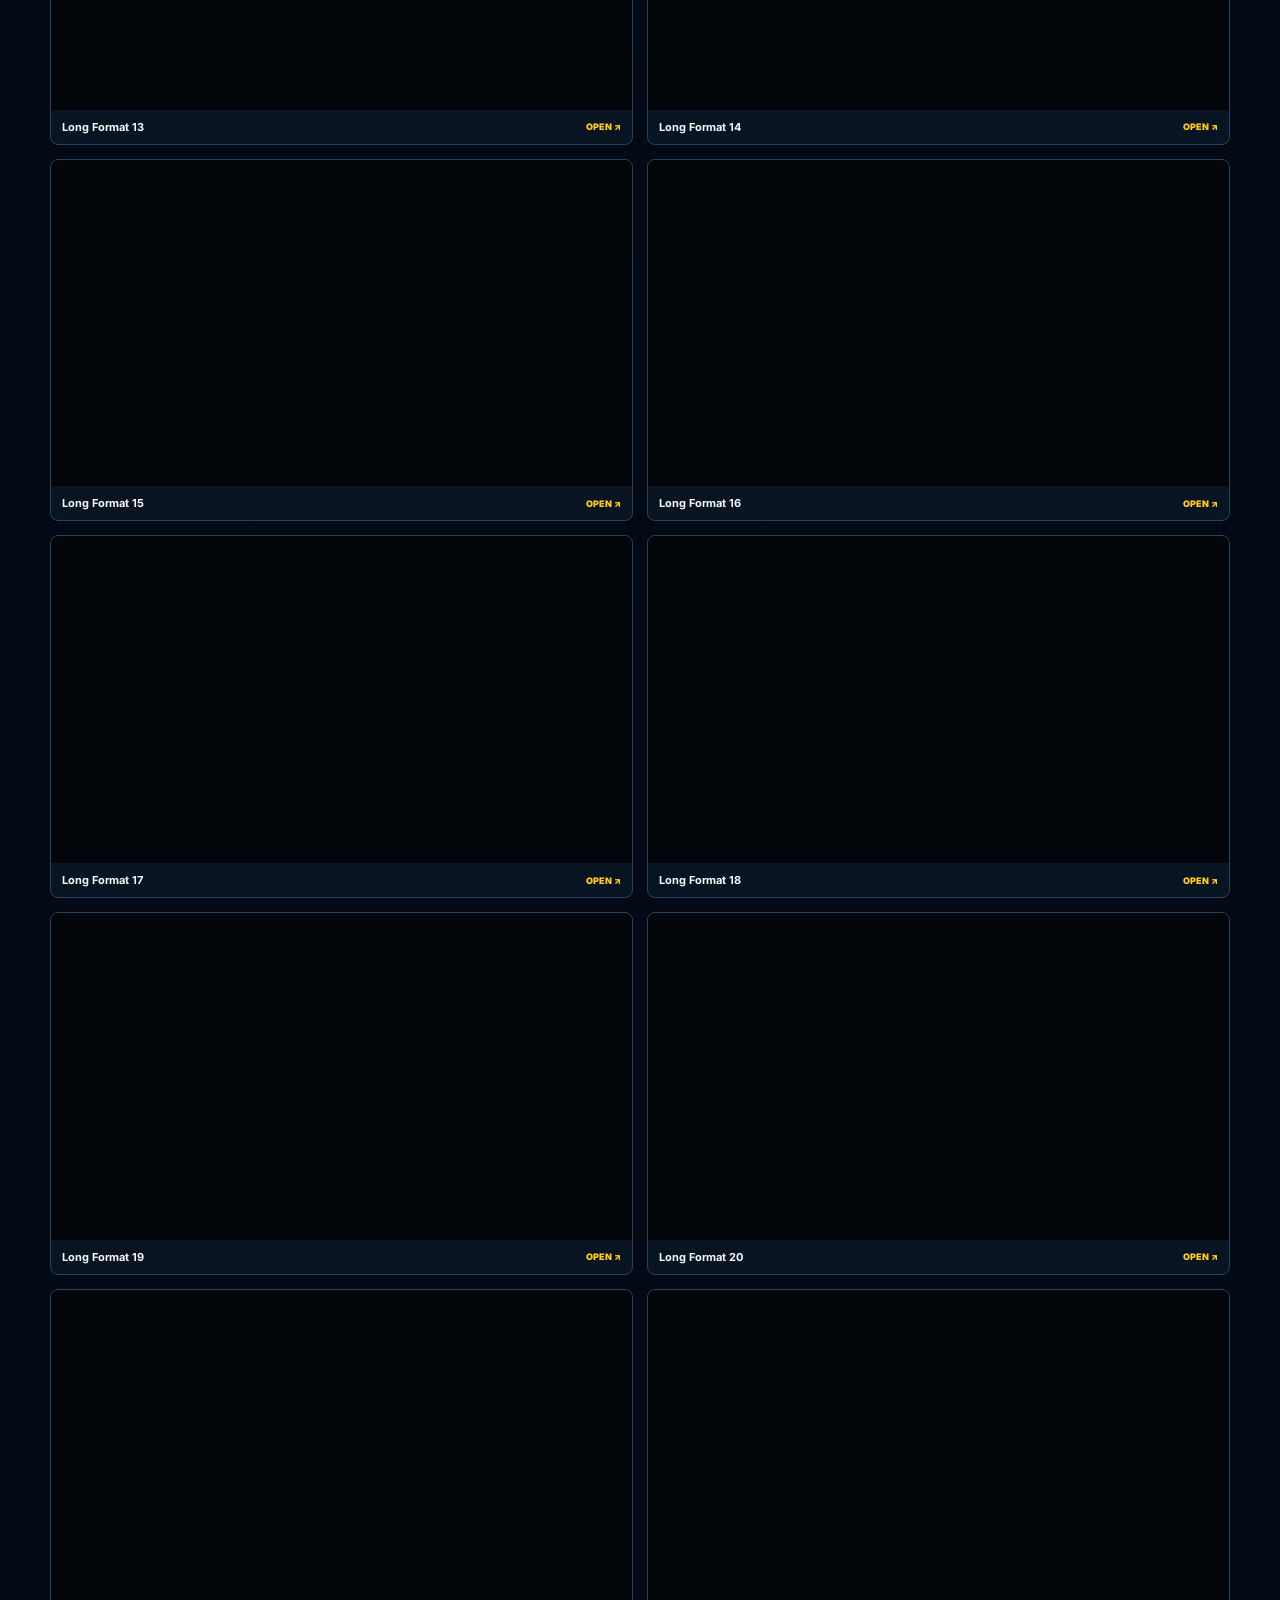
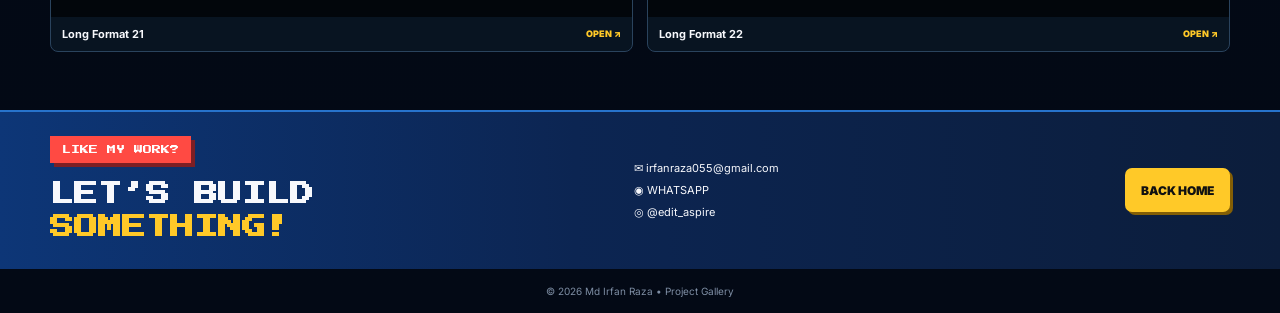
==== commit bcd0900e: "Add files via upload" ====
--- a/gallery.html
+++ b/gallery.html
@@ -7,7 +7,7 @@
   <link rel="preconnect" href="https://fonts.googleapis.com">
   <link rel="preconnect" href="https://fonts.gstatic.com" crossorigin>
   <link href="https://fonts.googleapis.com/css2?family=Press+Start+2P&family=Inter:wght@400;500;600;700;800&display=swap" rel="stylesheet">
-  <link rel="stylesheet" href="styles-v8.css?v=8">
+  <link rel="stylesheet" href="styles-v10.css?v=10">
 </head>
 <body>
   <header class="pixel-header">
@@ -32,7 +32,7 @@
   </header>
 
   <main>
-    <img class="gallery-scenery-png" src="assets/gallery-scenery-v8.png?v=8" alt="" aria-hidden="true">
+    <img class="gallery-scenery-png" src="assets/gallery-scenery-v10.png?v=10" alt="" aria-hidden="true">
     <section class="gallery-hero shell">
       <p class="role-chip">PROJECT GALLERY</p>
       <h1>MY EDITING<br><span>WORK</span></h1>
@@ -341,6 +341,6 @@
   </main>
 
   <footer class="footer"><div class="shell">© <span id="year"></span> Md Irfan Raza • Project Gallery</div></footer>
-  <script src="script-v8.js?v=8"></script>
+  <script src="script-v10.js?v=10"></script>
 </body>
 </html>
--- a/styles-v10.css
+++ b/styles-v10.css
@@ -0,0 +1,1007 @@
+
+:root{
+  --bg:#020914;
+  --panel:#081424;
+  --panel2:#0d1b2d;
+  --line:#18324d;
+  --text:#f7f8fc;
+  --muted:#a8b4c5;
+  --yellow:#ffc928;
+  --red:#ff4a43;
+  --blue:#3c8cff;
+  --green:#68cd45;
+  --purple:#8e5cff;
+  --pixel:"Press Start 2P", monospace;
+  --body:"Inter",system-ui,sans-serif;
+}
+*{box-sizing:border-box}
+html{scroll-behavior:smooth}
+body{
+  margin:0;
+  background:
+    radial-gradient(circle at 50% -8%,rgba(30,67,125,.24),transparent 28%),
+    linear-gradient(#020914,#030b15 65%,#030915);
+  color:var(--text);
+  font-family:var(--body);
+  overflow-x:hidden;
+}
+a{color:inherit;text-decoration:none}
+img{display:block;max-width:100%}
+.shell{width:min(1180px,calc(100% - 28px));margin:0 auto}
+.section{padding:34px 0}
+.pixel-header{
+  position:sticky;
+  top:0;
+  z-index:100;
+  background:rgba(2,9,20,.94);
+  backdrop-filter:blur(12px);
+  border-bottom:1px solid #0d2137;
+}
+.header-inner{
+  min-height:68px;
+  display:flex;
+  align-items:center;
+  gap:18px;
+}
+.brand-block{
+  display:flex;
+  align-items:center;
+  gap:10px;
+  min-width:180px;
+}
+.brand-play{
+  width:38px;height:38px;
+  border:2px solid #ff716b;
+  display:grid;place-items:center;
+  color:white;background:#c72d2c;
+  box-shadow:inset 0 0 0 3px #40151a;
+  font-size:13px;
+}
+.brand-block b{
+  display:block;
+  font-family:var(--pixel);
+  font-size:10px;
+  line-height:1.5;
+}
+.brand-block small{
+  display:block;
+  color:#aeb7c5;
+  margin-top:3px;
+  font-size:9px;
+}
+.main-nav{
+  margin-left:auto;
+  display:flex;
+  gap:18px;
+  align-items:center;
+}
+.main-nav a{
+  font-size:11px;
+  font-weight:800;
+  color:#dce3ed;
+}
+.main-nav a:hover,.main-nav .nav-gallery{color:var(--yellow)}
+.header-actions{display:flex;gap:8px}
+.mini-btn{
+  padding:10px 12px;
+  font-size:10px;
+  font-weight:900;
+  border-radius:10px;
+  border:1px solid #28405c;
+  white-space:nowrap;
+}
+.gallery-btn{background:#0e2946;color:#8dc2ff}
+.insta-btn{
+  background:linear-gradient(135deg,#6e43ff,#dc3674,#ff8b2d);
+  color:white;border-color:transparent;
+}
+.menu-btn{display:none;margin-left:auto;background:#0e1d30;color:white;border:1px solid #29415b;border-radius:9px;padding:8px 10px}
+
+.hero-stage{
+  position:relative;
+  background:
+    linear-gradient(rgba(255,255,255,.018) 1px,transparent 1px),
+    linear-gradient(90deg,rgba(255,255,255,.018) 1px,transparent 1px);
+  background-size:54px 54px;
+}
+.hero-grid{
+  position:relative;
+  min-height:430px;
+  display:grid;
+  grid-template-columns:320px 1fr;
+  gap:48px;
+  align-items:center;
+  padding-top:34px;
+  padding-bottom:42px;
+}
+.profile-game-card{
+  width:100%;
+  border:4px solid #347eeb;
+  box-shadow:
+    0 0 0 4px #18315a,
+    0 0 0 7px #0a1426,
+    0 14px 30px rgba(0,0,0,.45);
+  background:#0b1425;
+  padding:10px;
+  clip-path:polygon(4% 0,96% 0,100% 4%,100% 96%,96% 100%,4% 100%,0 96%,0 4%);
+}
+.profile-frame{
+  height:300px;
+  overflow:hidden;
+  background:#101a28;
+}
+.profile-frame img{
+  width:100%;height:100%;
+  object-fit:cover;object-position:center 18%;
+  filter:saturate(.95) contrast(1.02);
+}
+.profile-stats{
+  padding:10px 2px 0;
+}
+.profile-stats>div:first-child{
+  display:flex;justify-content:space-between;
+  font-family:var(--pixel);
+  font-size:8px;
+}
+.xp-track{
+  height:11px;
+  background:#1b2a3f;
+  margin-top:9px;
+  border-radius:2px;
+  overflow:hidden;
+}
+.xp-track i{
+  display:block;height:100%;width:82%;
+  background:linear-gradient(90deg,#42b947 0 35%,#a6df42 35% 58%,#ffd431 58% 78%,#ff6a3c 78%);
+}
+.role-chip{
+  display:inline-block;
+  font-family:var(--pixel);
+  font-size:9px;
+  color:white;
+  background:var(--red);
+  padding:9px 12px;
+  margin:0 0 15px;
+  box-shadow:4px 4px 0 #7d1f24;
+}
+.hero-copy h1{
+  margin:0 0 16px;
+  font-family:var(--pixel);
+  font-size:clamp(30px,4.5vw,50px);
+  line-height:1.18;
+  letter-spacing:-1px;
+}
+.hero-copy h1 span{color:var(--yellow)}
+.hero-desc{
+  max-width:700px;
+  margin:0 0 18px;
+  color:#d2dae5;
+  line-height:1.7;
+  font-size:16px;
+}
+.hero-list{
+  display:grid;
+  gap:7px;
+  font-size:13px;
+  color:#c7d1df;
+}
+.hero-list p{margin:0}
+.hero-ctas{
+  display:flex;
+  flex-wrap:wrap;
+  gap:10px;
+  margin-top:20px;
+}
+.yellow-btn,.blue-btn,.outline-btn{
+  min-height:44px;
+  display:inline-flex;
+  align-items:center;
+  justify-content:center;
+  padding:0 16px;
+  font-weight:900;
+  border-radius:7px;
+  font-size:12px;
+}
+.yellow-btn{background:var(--yellow);color:#111;box-shadow:3px 3px 0 #835e05}
+.blue-btn{background:#2867d5;color:white;box-shadow:3px 3px 0 #10306a}
+.outline-btn{border:1px solid #4b6483;background:#0b1728;color:#f0f5ff}
+.pixel-cloud{
+  position:absolute;
+  width:64px;height:26px;
+  background:#c9d7ee;
+  box-shadow:18px -10px 0 #e3ecfa,38px 0 0 #c9d7ee;
+  opacity:.9;
+}
+.cloud-one{top:46px;left:13%;animation:cloudFloat 8s ease-in-out infinite}
+.cloud-two{top:62px;right:7%;transform:scale(.8);animation:cloudFloat 10s ease-in-out infinite reverse}
+.game-flag{
+  position:absolute;
+  width:42px;height:80px;
+  bottom:18px;
+}
+.game-flag:before{
+  content:"";position:absolute;left:5px;top:0;width:3px;height:64px;background:white;
+}
+.game-flag:after{
+  content:"";position:absolute;left:8px;top:5px;width:30px;height:18px;
+  background:var(--red);clip-path:polygon(0 0,100% 50%,0 100%);
+  transform-origin:left center;animation:flagWave 1.5s ease-in-out infinite;
+}
+.flag-one{right:20px}
+.flag-two{left:365px;transform:scale(.75)}
+.ground-strip{
+  height:26px;
+  background:
+    linear-gradient(#75d445 0 8px,#3c8b2f 8px 12px,#7b4728 12px 100%);
+  border-top:3px solid #9de85c;
+  box-shadow:inset 0 -7px 0 rgba(0,0,0,.14);
+}
+
+.section-title-row{
+  display:flex;
+  align-items:center;
+  justify-content:space-between;
+  gap:18px;
+  margin-bottom:18px;
+}
+.section-title-row.compact{margin-bottom:14px}
+.title-with-star{display:flex;align-items:center;gap:10px}
+.title-with-star>span{color:var(--yellow);font-size:17px}
+.section-title-row h2{
+  margin:0;
+  font-family:var(--pixel);
+  font-size:15px;
+  letter-spacing:.5px;
+}
+.text-link{
+  font-size:11px;
+  color:var(--yellow);
+  font-weight:800;
+}
+.five-work-row{
+  display:grid;
+  grid-template-columns:repeat(5,minmax(0,1fr));
+  gap:12px;
+}
+.work-card{
+  background:#081320;
+  border:1px solid #263d57;
+  border-radius:8px;
+  overflow:hidden;
+  box-shadow:0 12px 25px rgba(0,0,0,.22);
+}
+.work-media{
+  position:relative;
+  background:#02060b;
+}
+.vertical-media{aspect-ratio:9/16}
+.work-media iframe,.payoff-video iframe,.gallery-media iframe{
+  position:absolute;inset:0;width:100%;height:100%;border:0;
+}
+.work-badge{
+  position:absolute;right:7px;top:7px;
+  background:rgba(4,10,18,.88);
+  border:1px solid rgba(255,255,255,.16);
+  padding:5px 7px;
+  border-radius:5px;
+  font-size:7px;font-weight:900;
+}
+.work-meta{
+  display:flex;justify-content:space-between;align-items:end;
+  gap:8px;padding:10px;
+}
+.work-meta h3{margin:0 0 5px;font-size:13px}
+.work-meta p{margin:0;color:#aeb9c9;font-size:9px;line-height:1.45}
+.work-meta a{color:var(--red);font-size:19px}
+
+.payoff-card{
+  display:grid;
+  grid-template-columns:1.12fr .88fr;
+  background:#071321;
+  border:3px solid #e63f3b;
+  box-shadow:0 0 0 3px #491820,0 18px 35px rgba(0,0,0,.35);
+  padding:8px;
+  min-height:320px;
+}
+.payoff-video{
+  position:relative;
+  min-height:310px;
+  background:#02060b;
+}
+.featured-tag{
+  position:absolute;left:10px;top:10px;z-index:2;
+  background:#d52c2d;padding:6px 8px;font-size:8px;font-weight:900;
+}
+.payoff-copy{padding:24px}
+.level-up{color:var(--yellow);font-family:var(--pixel);font-size:9px}
+.payoff-copy h2{
+  margin:8px 0 10px;
+  color:var(--yellow);
+  font-family:var(--pixel);
+  font-size:19px;
+  line-height:1.45;
+}
+.payoff-copy>p:not(.level-up){color:#d5dee9;line-height:1.6;font-size:14px}
+.metric-cards{display:grid;grid-template-columns:repeat(3,1fr);gap:9px;margin:18px 0}
+.metric-cards div{
+  border:1px solid #41556c;background:#0c1a2b;
+  padding:10px;border-radius:6px;text-align:center
+}
+.metric-cards b{display:block;font-size:16px}
+.metric-cards span{font-size:9px;color:#b3bfce}
+.completion{font-size:8px;color:#6fe047;font-weight:900}
+.completion-bar{height:9px;margin-top:7px;background:#16263b}
+.completion-bar i{display:block;height:100%;width:96%;background:repeating-linear-gradient(90deg,#5cca3b 0 12px,#99e74a 12px 24px,#173420 24px 27px)}
+
+.info-zone{
+  display:grid;
+  grid-template-columns:1fr .9fr;
+  gap:34px;
+  align-items:center;
+}
+.about-copy p{color:#d1d9e5;line-height:1.7;font-size:14px}
+.hearts{color:#ff514b;letter-spacing:8px;margin-top:15px}
+.mini-level-scene{
+  position:relative;height:150px;
+  border-bottom:24px solid #5aae36;
+  background:linear-gradient(transparent 68%,#10233b 68%);
+}
+.mini-platform{
+  position:absolute;width:44%;height:26px;bottom:-1px;left:10%;
+  background:#7b4728;border-top:8px solid #72cb40;
+}
+.mini-flag{
+  position:absolute;bottom:24px;left:22%;height:55px;width:3px;background:white;
+}
+.mini-flag:after{
+  content:"";position:absolute;left:3px;top:2px;width:24px;height:16px;background:#3a8eff;
+  clip-path:polygon(0 0,100% 50%,0 100%);animation:flagWave 1.6s ease-in-out infinite;
+}
+.mini-star{position:absolute;top:25px;right:27%;color:var(--yellow);font-size:28px;animation:twinkle 1.5s infinite}
+
+.service-grid{display:grid;grid-template-columns:repeat(5,1fr);gap:12px}
+.service-grid article{
+  border:1px solid #2b4963;background:#0a1727;border-radius:8px;padding:16px;text-align:center;
+}
+.service-grid article:nth-child(1){border-color:#a74039}
+.service-grid article:nth-child(2){border-color:#2f75be}
+.service-grid article:nth-child(3){border-color:#a17a1a}
+.service-grid article:nth-child(4){border-color:#468c42}
+.service-grid article:nth-child(5){border-color:#8653a4}
+.service-grid article>span{display:inline-grid;place-items:center;width:40px;height:40px;border-radius:6px;background:#111f32;color:var(--yellow);font-family:var(--pixel);font-size:11px}
+.service-grid h3{font-size:13px;margin:12px 0 8px}
+.service-grid p{margin:0;color:#b8c4d4;font-size:10px;line-height:1.5}
+
+.process-row{display:grid;grid-template-columns:repeat(4,1fr);gap:14px;position:relative}
+.process-row article{
+  position:relative;border:1px solid #344960;border-radius:7px;padding:15px;background:#081420;
+}
+.process-row article b{
+  position:absolute;top:-12px;left:14px;width:26px;height:26px;border-radius:50%;
+  display:grid;place-items:center;background:#dc403b;color:white;font-size:9px;
+}
+.process-row article:nth-child(2) b{background:#367ee4}
+.process-row article:nth-child(3) b{background:#f2bd26;color:#111}
+.process-row article:nth-child(4) b{background:#6bad35}
+.process-row article>span{font-size:23px}
+.process-row h3{font-family:var(--pixel);font-size:9px;margin:12px 0 8px}
+.process-row p{margin:0;color:#aab7c8;font-size:10px;line-height:1.5}
+
+.tool-row{display:grid;grid-template-columns:repeat(5,1fr);gap:10px}
+.tool-row article{
+  display:flex;gap:10px;align-items:center;border:1px solid #334a63;background:#091523;padding:12px;border-radius:7px;
+}
+.tool-row article>b{
+  width:40px;height:40px;display:grid;place-items:center;border:2px solid #8a50d0;color:#c58aff;background:#1c1230;border-radius:5px;
+}
+.tool-row article:nth-child(3)>b{border-color:#318dd0;color:#61c0ff;background:#0b2538}
+.tool-row h3{margin:0 0 5px;font-size:11px}
+.tool-row p{margin:0;color:var(--yellow);font-size:12px;letter-spacing:2px}
+
+.screens-grid{display:grid;grid-template-columns:repeat(3,1fr);gap:12px}
+.screens-grid figure{
+  margin:0;background:#081523;border:1px solid #30455d;border-radius:8px;overflow:hidden;
+}
+.screens-grid img{width:100%;aspect-ratio:16/9;object-fit:cover}
+.screens-grid figcaption{padding:10px 12px;font-size:12px;font-weight:800}
+
+.cta-section{
+  background:linear-gradient(90deg,#0d3677,#0c2552 45%,#0c1d3b);
+  border-top:2px solid #2773cc;
+  margin-top:24px;
+  padding:24px 0;
+}
+.cta-grid{
+  display:grid;grid-template-columns:1.2fr 1fr auto;gap:24px;align-items:center;
+}
+.cta-grid h2{
+  margin:0;font-family:var(--pixel);font-size:24px;line-height:1.4
+}
+.cta-grid h2 span{color:var(--yellow)}
+.contact-items{display:grid;gap:8px;font-size:11px}
+.big-contact{white-space:nowrap}
+.footer{padding:16px 0;text-align:center;color:#7e8ea4;font-size:10px}
+
+.ambient-stars i{
+  position:fixed;z-index:-1;width:4px;height:4px;background:#ffd34a;box-shadow:0 0 10px #ffd34a;
+  animation:twinkle 1.8s ease-in-out infinite;
+}
+.ambient-stars .s1{top:14%;left:4%}.ambient-stars .s2{top:9%;right:8%;animation-delay:.4s}
+.ambient-stars .s3{top:28%;left:42%;animation-delay:.7s}.ambient-stars .s4{top:38%;right:4%;animation-delay:1s}.ambient-stars .s5{top:61%;left:8%;animation-delay:1.3s}
+
+.gallery-hero{
+  padding:55px 0 40px;
+  min-height:260px;
+}
+.gallery-hero h1{
+  margin:0;font-family:var(--pixel);font-size:clamp(28px,5vw,52px);line-height:1.25
+}
+.gallery-hero h1 span{color:var(--yellow)}
+.gallery-hero>p:not(.role-chip){color:#bdc9d8;max-width:720px;line-height:1.7}
+.gallery-counts{display:flex;gap:12px;margin-top:20px}
+.gallery-counts div{min-width:120px;border:1px solid #2d4964;background:#091625;padding:12px;border-radius:7px}
+.gallery-counts b{display:block;color:var(--yellow);font-size:22px}
+.gallery-counts span{font-size:9px;color:#b8c4d3}
+.gallery-reels-grid{display:grid;grid-template-columns:repeat(4,1fr);gap:13px}
+.gallery-long-grid{display:grid;grid-template-columns:repeat(2,1fr);gap:14px}
+.gallery-card{border:1px solid #2a435d;background:#081421;border-radius:8px;overflow:hidden}
+.gallery-media{position:relative;background:#02060b}
+.wide-media{aspect-ratio:16/9}
+.gallery-info{display:flex;justify-content:space-between;align-items:center;padding:10px 11px}
+.gallery-info h3{margin:0;font-size:11px}
+.gallery-info a{color:var(--yellow);font-size:9px;font-weight:900}
+
+@keyframes flagWave{
+  0%,100%{transform:skewY(0deg) scaleX(1)}
+  50%{transform:skewY(-7deg) scaleX(.87)}
+}
+@keyframes twinkle{
+  0%,100%{opacity:.45;transform:scale(.7)}
+  50%{opacity:1;transform:scale(1.35)}
+}
+@keyframes cloudFloat{
+  0%,100%{transform:translateX(0)}
+  50%{transform:translateX(14px)}
+}
+
+@media(max-width:1100px){
+  .main-nav{display:none;position:absolute;top:68px;left:0;right:0;background:#05101e;border-bottom:1px solid #23364f;padding:14px;flex-direction:column;align-items:flex-start}
+  .main-nav.open{display:flex}
+  .menu-btn{display:block}
+  .header-actions{margin-left:0}
+  .brand-block{min-width:auto}
+  .five-work-row{overflow-x:auto;grid-template-columns:repeat(5,220px);padding-bottom:8px}
+  .five-work-row::-webkit-scrollbar{height:6px}.five-work-row::-webkit-scrollbar-thumb{background:#284867}
+  .service-grid{grid-template-columns:repeat(3,1fr)}
+  .tool-row{grid-template-columns:repeat(3,1fr)}
+  .gallery-reels-grid{grid-template-columns:repeat(3,1fr)}
+}
+@media(max-width:840px){
+  .hero-grid{grid-template-columns:1fr;gap:28px}
+  .profile-game-card{max-width:340px}
+  .flag-two{left:auto;right:80px}
+  .payoff-card{grid-template-columns:1fr}
+  .info-zone{grid-template-columns:1fr}
+  .process-row{grid-template-columns:repeat(2,1fr)}
+  .service-grid{grid-template-columns:repeat(2,1fr)}
+  .screens-grid{grid-template-columns:1fr}
+  .cta-grid{grid-template-columns:1fr}
+  .gallery-long-grid{grid-template-columns:1fr}
+}
+@media(max-width:620px){
+  .shell{width:min(100% - 16px,1180px)}
+  .header-inner{min-height:62px;gap:8px}
+  .brand-block b{font-size:8px}
+  .brand-block small{font-size:7px}
+  .brand-play{width:32px;height:32px}
+  .mini-btn{padding:8px 9px;font-size:8px}
+  .menu-btn{padding:7px 8px}
+  .hero-grid{padding-top:22px}
+  .hero-copy h1{font-size:29px}
+  .hero-desc{font-size:14px}
+  .hero-list{font-size:11px}
+  .profile-frame{height:280px}
+  .five-work-row{grid-template-columns:repeat(5,78vw)}
+  .payoff-copy{padding:16px}
+  .payoff-copy h2{font-size:15px}
+  .metric-cards{grid-template-columns:1fr}
+  .service-grid,.process-row,.tool-row{grid-template-columns:1fr}
+  .section-title-row{align-items:flex-start;flex-direction:column}
+  .gallery-reels-grid{grid-template-columns:1fr}
+  .gallery-counts{width:100%}
+  .gallery-counts div{flex:1}
+  .cta-grid h2{font-size:19px}
+}
+
+
+/* ---------- V7 PNG asset based decorations ---------- */
+.ambient-stars{
+  position:fixed;
+  inset:0;
+  pointer-events:none;
+  z-index:-1;
+}
+.ambient-stars i{
+  position:fixed;
+  width:26px;
+  height:26px;
+  background:url('assets/star.png') center/contain no-repeat;
+  animation:twinkle 1.9s ease-in-out infinite;
+  box-shadow:none;
+}
+.hero-stage{overflow:hidden}
+.asset-cloud,
+.asset-flag,
+.asset-coin,
+.asset-qblock,
+.asset-pipe,
+.asset-ladder{
+  position:absolute;
+  user-select:none;
+  pointer-events:none;
+  image-rendering:pixelated;
+}
+.asset-cloud{
+  width:120px;
+  opacity:.96;
+  filter:drop-shadow(0 10px 12px rgba(0,0,0,.18));
+  animation:cloudFloat 8s ease-in-out infinite;
+}
+.cloud-one{top:36px;left:10%}
+.cloud-two{top:52px;right:8%;width:110px;animation-duration:10s;animation-direction:reverse}
+.asset-ladder{left:6px;bottom:26px;width:34px;opacity:.92}
+.asset-coin{width:24px;animation:coinFloat 2.8s ease-in-out infinite}
+.coin-one{right:9%;top:84px}
+.coin-two{right:4%;top:134px;animation-delay:.6s}
+.asset-qblock{right:3%;top:158px;width:56px;animation:bob 2.4s ease-in-out infinite}
+.asset-pipe{right:24px;bottom:8px;width:90px}
+.asset-flag{width:34px;bottom:24px;animation:flagAssetWave 1.6s ease-in-out infinite;transform-origin:15px 90px}
+.flag-one{right:108px}
+.flag-two{left:334px;width:30px;animation-delay:.3s}
+.ground-strip{
+  height:40px;
+  background:url('assets/ground-tile.png') left top/160px 40px repeat-x;
+  border-top:none;
+  box-shadow:none;
+}
+.screens-decor{
+  display:flex;
+  justify-content:space-between;
+  align-items:center;
+  margin-top:12px;
+  opacity:.96;
+}
+.screens-decor img:first-child{width:70px;image-rendering:pixelated}
+.screens-decor img:last-child{width:24px;image-rendering:pixelated}
+
+.gallery-decor{
+  position:relative;
+  height:0;
+}
+.gallery-decor img{
+  position:absolute;
+  image-rendering:pixelated;
+  pointer-events:none;
+}
+.gallery-cloud-left{left:40px;top:-210px;width:120px;animation:cloudFloat 8s ease-in-out infinite}
+.gallery-cloud-right{right:20px;top:-190px;width:112px;animation:cloudFloat 10s ease-in-out infinite reverse}
+.gallery-coin{right:90px;top:-130px;width:24px;animation:coinFloat 2.8s ease-in-out infinite}
+.gallery-flag{right:18px;top:-40px;width:34px;animation:flagAssetWave 1.6s ease-in-out infinite;transform-origin:15px 90px}
+
+@keyframes coinFloat{
+  0%,100%{transform:translateY(0)}
+  50%{transform:translateY(-8px)}
+}
+@keyframes bob{
+  0%,100%{transform:translateY(0)}
+  50%{transform:translateY(-6px)}
+}
+@keyframes flagAssetWave{
+  0%,100%{transform:rotate(0deg)}
+  50%{transform:rotate(-4deg)}
+}
+
+@media(max-width:1100px){
+  .coin-two,.qblock-one{display:none}
+}
+@media(max-width:840px){
+  .asset-cloud{width:92px}
+  .asset-pipe{width:70px;right:10px}
+  .flag-two{left:auto;right:86px}
+  .coin-one{top:72px}
+}
+@media(max-width:620px){
+  .cloud-one{left:6%}
+  .cloud-two{right:2%}
+  .asset-ladder{display:none}
+  .asset-pipe{width:58px}
+  .flag-one{right:76px}
+  .flag-two{display:none}
+  .asset-qblock{top:148px;width:48px}
+}
+
+
+/* =========================
+   V8 — REAL PNG HERO SYSTEM
+   ========================= */
+
+/* Disable all old CSS-drawn hero art completely */
+.pixel-cloud,
+.game-flag,
+.asset-cloud,
+.asset-flag,
+.asset-coin,
+.asset-qblock,
+.asset-pipe,
+.asset-ladder{
+  display:none !important;
+}
+
+.hero-stage{
+  position:relative;
+  overflow:hidden;
+  min-height:500px;
+}
+.hero-grid{
+  position:relative;
+  z-index:2;
+  min-height:500px;
+  grid-template-columns:340px minmax(0,1fr);
+  gap:54px;
+  padding-top:38px;
+  padding-bottom:60px;
+}
+
+/* Single PNG scenery stays behind content */
+.hero-scenery-png{
+  position:absolute;
+  z-index:0;
+  inset:0;
+  width:100%;
+  height:100%;
+  object-fit:cover;
+  object-position:center bottom;
+  pointer-events:none;
+  image-rendering:pixelated;
+}
+
+/* Profile is now one composited PNG; no CSS border, no overlap */
+.profile-card-wrap{
+  position:relative;
+  z-index:3;
+  width:100%;
+  display:flex;
+  justify-content:center;
+  align-items:center;
+}
+.profile-card-png{
+  width:min(100%,330px);
+  height:auto;
+  display:block;
+  filter:drop-shadow(0 18px 28px rgba(0,0,0,.42));
+  image-rendering:auto;
+}
+
+/* Ensure text is always above scenery */
+.hero-copy{
+  position:relative;
+  z-index:4;
+}
+
+/* Slightly cleaner title */
+.hero-copy h1{
+  font-size:clamp(28px,4.2vw,46px);
+  line-height:1.2;
+}
+
+/* Real tiled PNG ground */
+.ground-strip{
+  position:relative;
+  z-index:5;
+  height:44px;
+  background:url('assets/ground-tile.png?v=8') left top/176px 88px repeat-x !important;
+  border:0 !important;
+  box-shadow:0 -5px 18px rgba(0,0,0,.25) !important;
+}
+
+/* Gallery uses a PNG scenery layer too */
+.gallery-scenery-png{
+  position:absolute;
+  top:68px;
+  left:0;
+  width:100%;
+  height:300px;
+  object-fit:cover;
+  object-position:center;
+  pointer-events:none;
+  z-index:0;
+  image-rendering:pixelated;
+}
+.gallery-hero{
+  position:relative;
+  z-index:2;
+}
+.gallery-decor{display:none!important}
+
+/* Make the top action buttons impossible to miss */
+.header-actions{
+  display:flex !important;
+  gap:8px;
+  position:relative;
+  z-index:120;
+}
+.gallery-btn{
+  background:#10355f !important;
+  color:#8fc4ff !important;
+  border-color:#2d68a7 !important;
+}
+.insta-btn{
+  background:linear-gradient(135deg,#7144ff,#dd3677,#ff922d) !important;
+  color:#fff !important;
+  border:0 !important;
+}
+
+@media(max-width:1100px){
+  .hero-grid{
+    grid-template-columns:300px 1fr;
+    gap:34px;
+  }
+  .profile-card-png{width:290px}
+}
+
+@media(max-width:840px){
+  .hero-grid{
+    grid-template-columns:1fr;
+    gap:18px;
+    padding-top:26px;
+  }
+  .profile-card-wrap{
+    justify-content:flex-start;
+  }
+  .profile-card-png{
+    width:min(78vw,320px);
+  }
+  .hero-scenery-png{
+    opacity:.82;
+    object-position:64% bottom;
+  }
+}
+
+@media(max-width:620px){
+  .header-actions{
+    gap:5px;
+  }
+  .mini-btn{
+    padding:7px 8px !important;
+    font-size:7px !important;
+  }
+  .hero-stage{
+    min-height:unset;
+  }
+  .hero-grid{
+    min-height:unset;
+    padding-bottom:48px;
+  }
+  .profile-card-png{
+    width:min(82vw,300px);
+  }
+  .hero-scenery-png{
+    height:100%;
+    opacity:.62;
+    object-position:72% bottom;
+  }
+  .hero-copy h1{
+    font-size:27px;
+  }
+}
+
+
+/* =========================
+   V9 fixes: proper sky + PNG scene
+   ========================= */
+
+/* Real sky background behind hero */
+.hero-stage{
+  background: #03101d url('assets/sky-v9.png?v=9') center top / cover no-repeat !important;
+  position: relative;
+}
+.hero-stage::before{
+  content:"";
+  position:absolute;
+  inset:0;
+  background:linear-gradient(180deg, rgba(3,10,20,.08) 0%, rgba(3,10,20,.10) 50%, rgba(3,10,20,.22) 100%);
+  z-index:1;
+  pointer-events:none;
+}
+.hero-grid{
+  position:relative;
+  z-index:2;
+}
+
+/* Keep scenery visible with the sky */
+.hero-scenery-png{
+  z-index:1 !important;
+  opacity:1 !important;
+}
+
+/* Full screenshots should be visible; no more crop */
+.screens-grid figure{
+  padding:10px;
+  background:#081523;
+}
+.screens-grid img{
+  width:100% !important;
+  height:220px !important;
+  aspect-ratio:auto !important;
+  object-fit:contain !important;
+  object-position:center !important;
+  background:#050d18;
+  border-radius:6px;
+}
+.screens-grid figcaption{
+  padding:12px 4px 4px !important;
+}
+
+/* Replace the old CSS mini scene with a real PNG scene */
+.mini-level-scene,
+.mini-flag,
+.mini-star,
+.mini-platform{
+  display:none !important;
+}
+.mini-scene-wrap{
+  display:flex;
+  align-items:center;
+  justify-content:center;
+  border:1px solid #27405d;
+  background:#06101c url('assets/sky-v9.png?v=9') center / cover no-repeat;
+  border-radius:8px;
+  overflow:hidden;
+  min-height:160px;
+}
+.mini-scene-wrap img{
+  width:100%;
+  height:auto;
+  display:block;
+  image-rendering:pixelated;
+}
+
+/* Gallery hero also needs real sky */
+.gallery-hero{
+  position:relative;
+  background:#04111e url('assets/sky-v9.png?v=9') center top / cover no-repeat;
+  border:1px solid #1c3550;
+  border-radius:10px;
+  padding:42px 22px 34px !important;
+  overflow:hidden;
+}
+.gallery-hero::before{
+  content:"";
+  position:absolute;
+  inset:0;
+  background:linear-gradient(180deg, rgba(4,17,30,.12), rgba(4,17,30,.22));
+  pointer-events:none;
+}
+.gallery-hero > *{
+  position:relative;
+  z-index:2;
+}
+.gallery-scenery-png{
+  z-index:1 !important;
+  opacity:1 !important;
+}
+
+/* Make the hero profile card breathe a bit more */
+.profile-card-png{
+  width:min(100%, 345px) !important;
+}
+
+/* Slightly more visible top buttons */
+.gallery-btn{
+  background:#123d6b !important;
+  color:#b7ddff !important;
+}
+.insta-btn{
+  box-shadow:0 6px 18px rgba(220,54,116,.25);
+}
+
+/* responsive */
+@media(max-width:840px){
+  .screens-grid img{
+    height:200px !important;
+  }
+  .mini-scene-wrap{
+    min-height:130px;
+  }
+}
+@media(max-width:620px){
+  .screens-grid img{
+    height:180px !important;
+  }
+}
+
+
+/* ==========================
+   V10 — approved asset pack
+   ========================== */
+
+.hero-scenery-png{
+  opacity:1 !important;
+  object-fit:cover !important;
+  object-position:center bottom !important;
+}
+
+.gallery-scenery-png{
+  opacity:1 !important;
+  object-fit:cover !important;
+  object-position:center top !important;
+}
+
+/* Use the newly replaced star asset for ambient stars */
+.ambient-stars i{
+  background:url('assets/star.png?v=10') center/contain no-repeat !important;
+  width:20px !important;
+  height:20px !important;
+  box-shadow:none !important;
+}
+
+/* Keep profile clear; decorative art should never cover it */
+.profile-card-wrap{
+  z-index:5 !important;
+}
+.hero-copy{
+  z-index:5 !important;
+}
+
+/* Give the hero slightly more breathing space */
+.hero-grid{
+  min-height:520px !important;
+  padding-top:42px !important;
+  padding-bottom:68px !important;
+}
+
+/* Clean modern dark sky behind the new assets */
+.hero-stage{
+  background:
+    linear-gradient(rgba(255,255,255,.018) 1px, transparent 1px),
+    linear-gradient(90deg, rgba(255,255,255,.018) 1px, transparent 1px),
+    radial-gradient(circle at 52% 4%, rgba(24,61,115,.34), transparent 34%),
+    #020b17 !important;
+  background-size:64px 64px,64px 64px,auto,auto !important;
+}
+
+/* gallery sky */
+.gallery-hero{
+  background:
+    radial-gradient(circle at 50% 0%, rgba(24,61,115,.32), transparent 40%),
+    #04101d !important;
+}
+
+@media(max-width:1100px){
+  .hero-scenery-png{
+    object-position:58% bottom !important;
+  }
+}
+
+@media(max-width:840px){
+  .hero-grid{
+    min-height:unset !important;
+    padding-top:30px !important;
+    padding-bottom:56px !important;
+  }
+  .hero-scenery-png{
+    object-position:67% bottom !important;
+    opacity:.82 !important;
+  }
+}
+
+@media(max-width:620px){
+  .hero-scenery-png{
+    object-position:72% bottom !important;
+    opacity:.66 !important;
+  }
+  .ambient-stars i{
+    width:16px !important;
+    height:16px !important;
+  }
+}
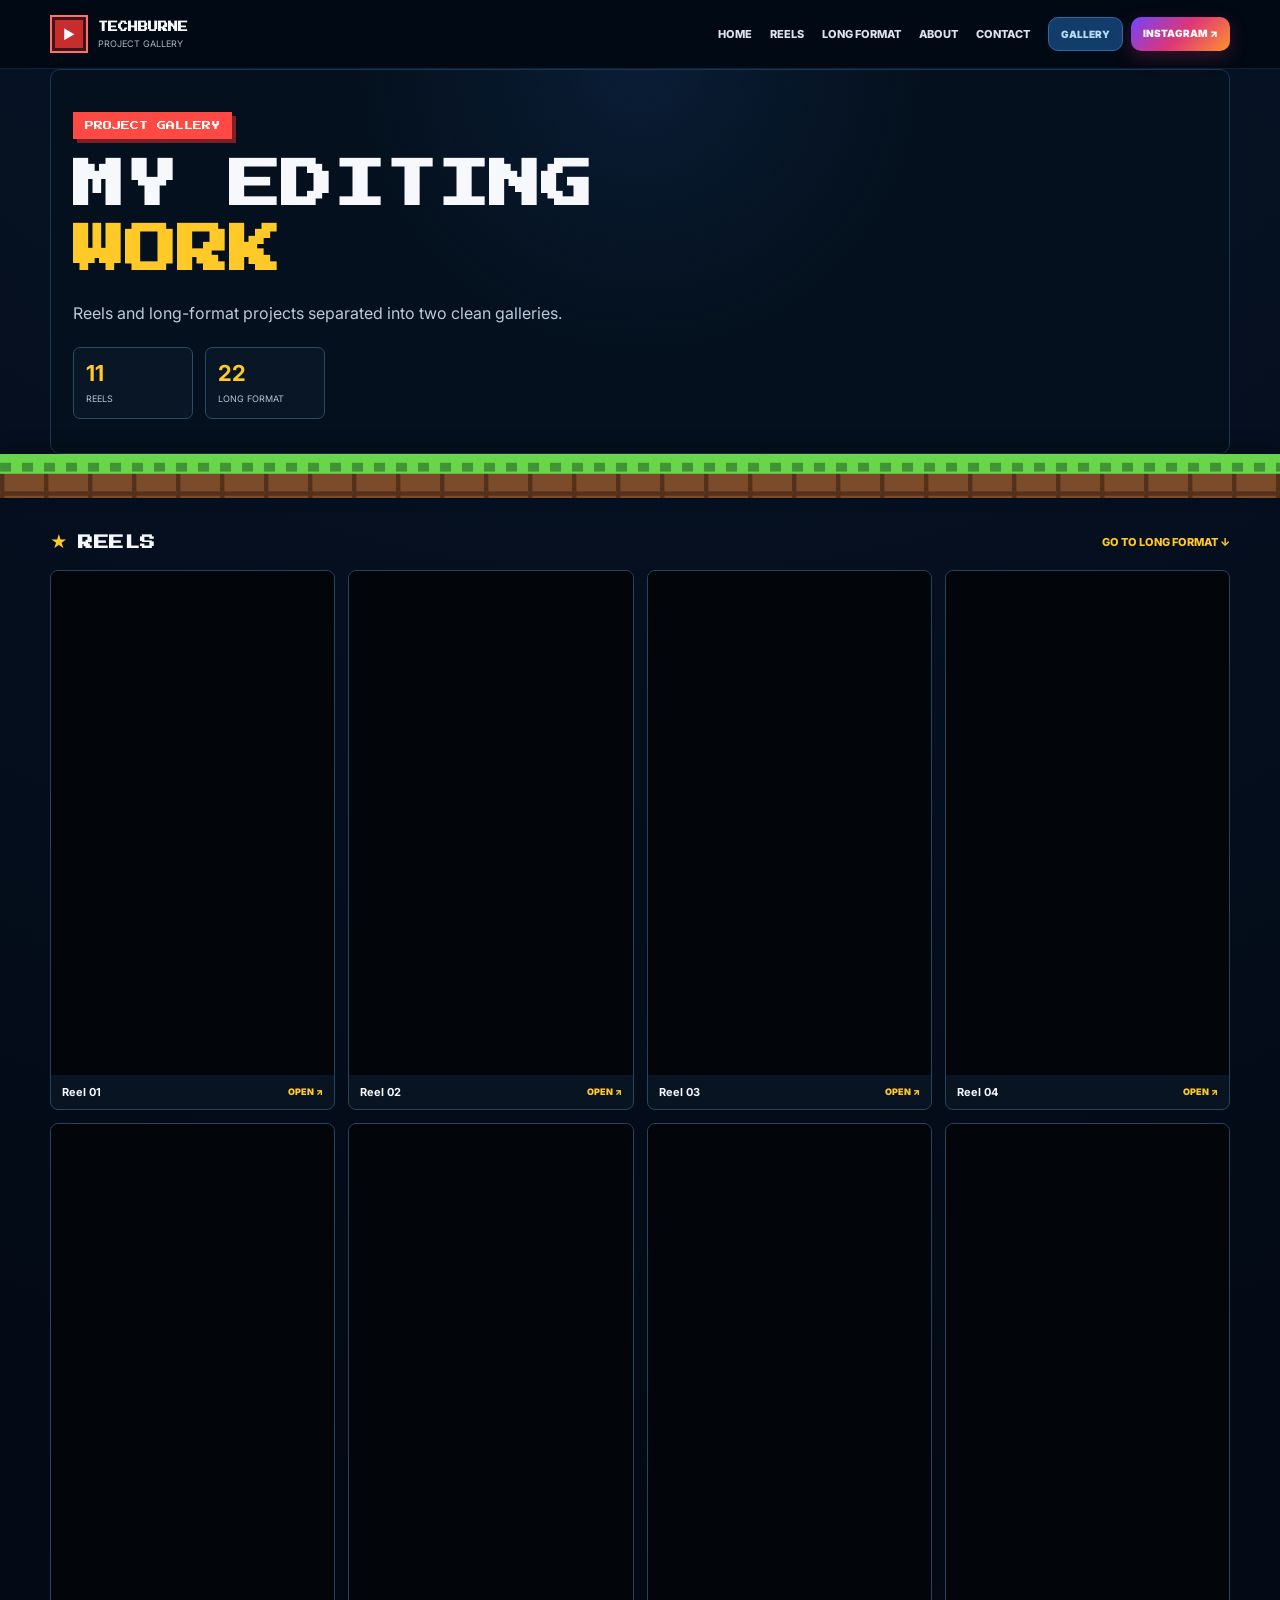
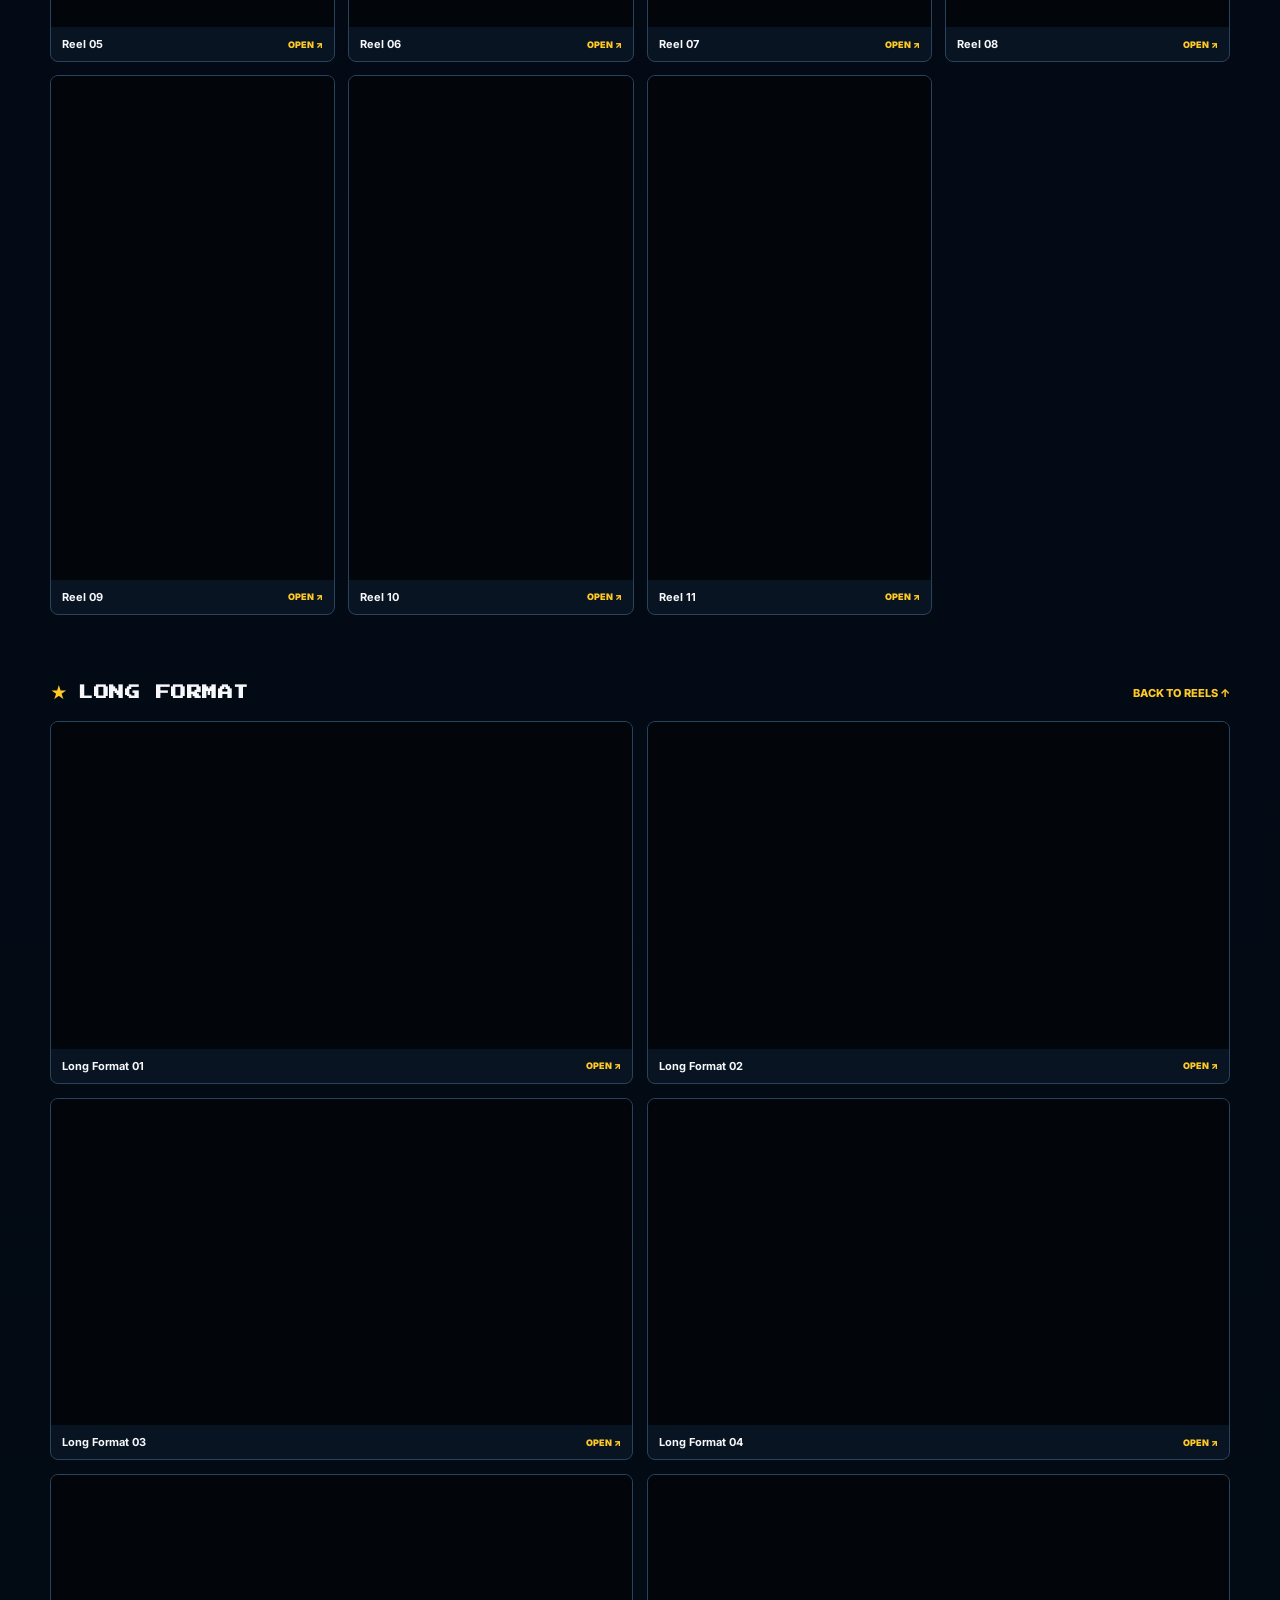
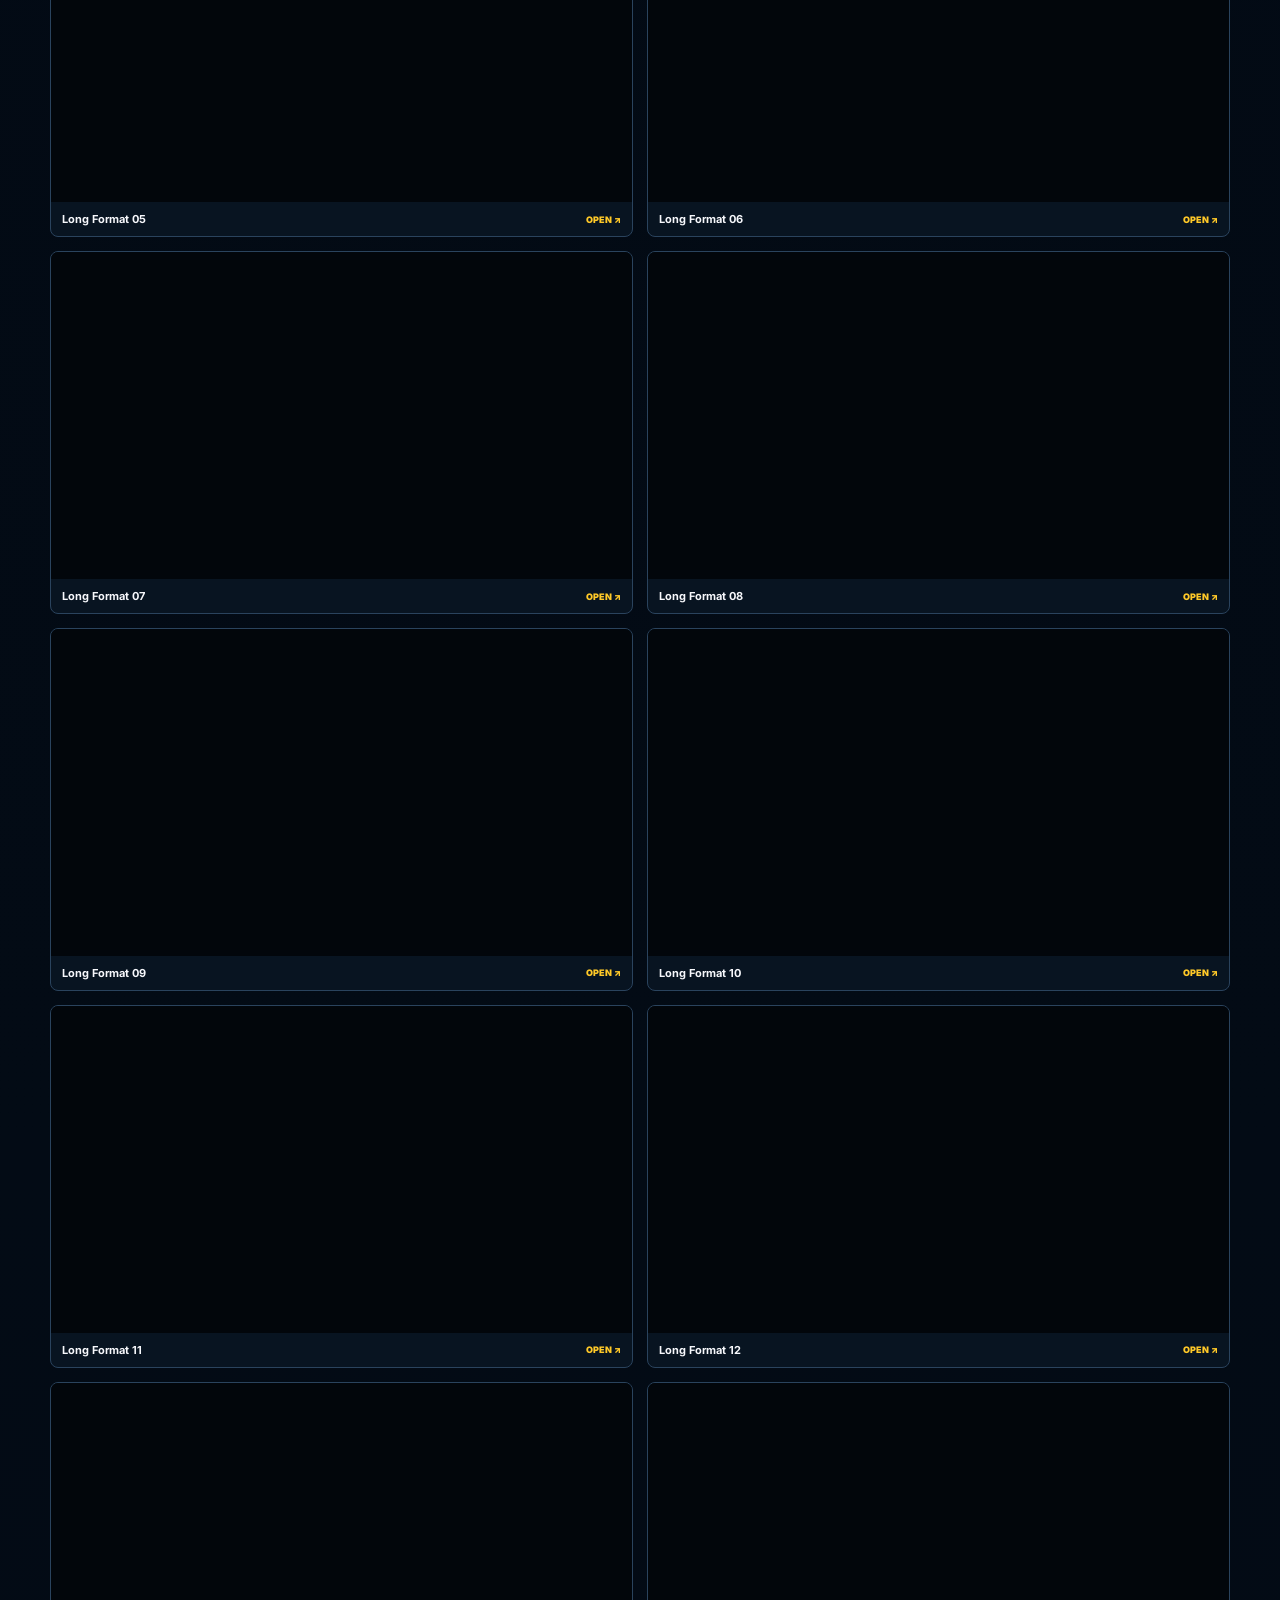
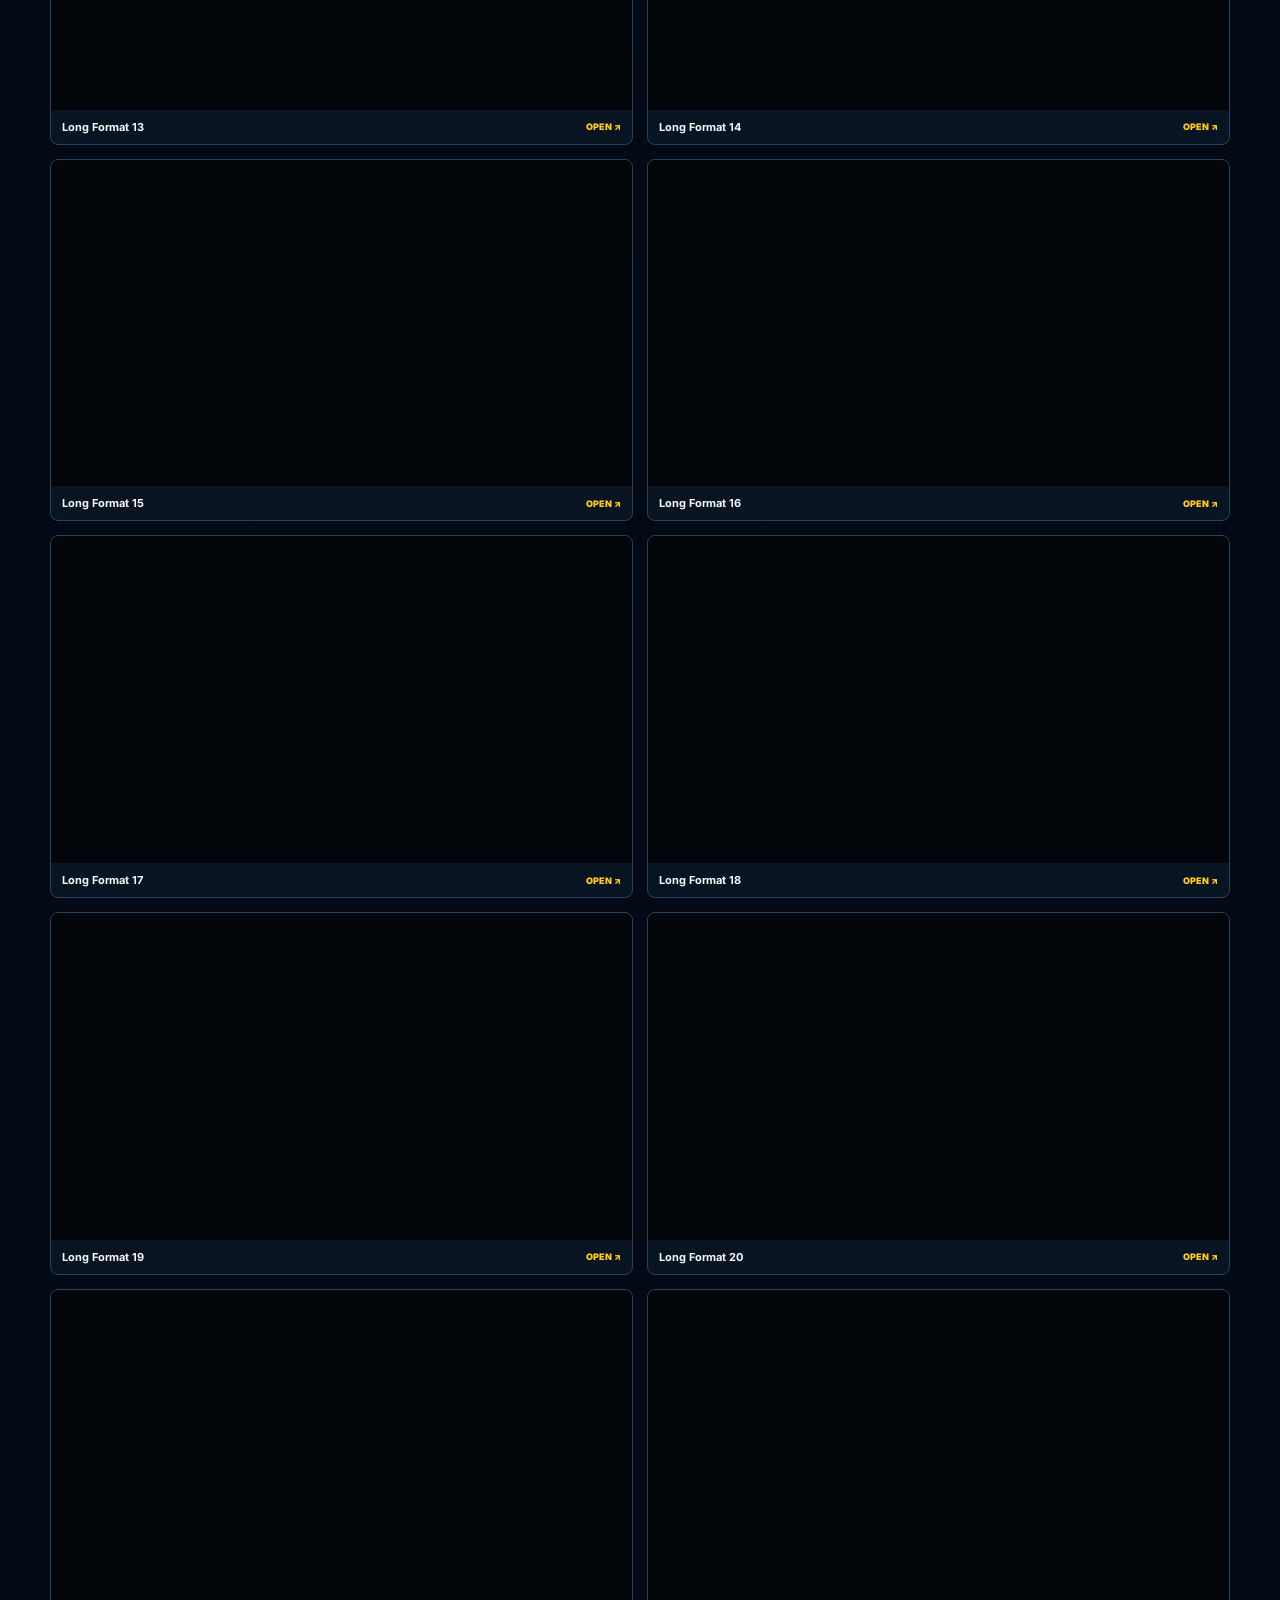
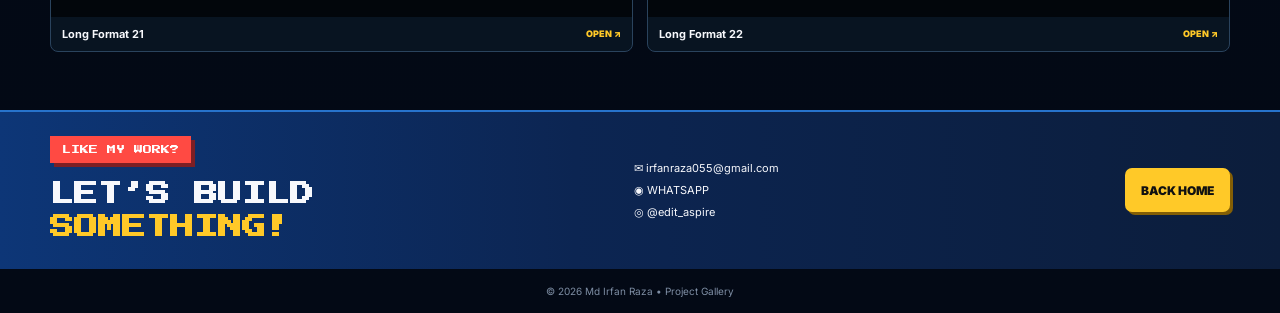
==== commit 019c728e: "Add files via upload" ====
--- a/gallery.html
+++ b/gallery.html
@@ -7,7 +7,7 @@
   <link rel="preconnect" href="https://fonts.googleapis.com">
   <link rel="preconnect" href="https://fonts.gstatic.com" crossorigin>
   <link href="https://fonts.googleapis.com/css2?family=Press+Start+2P&family=Inter:wght@400;500;600;700;800&display=swap" rel="stylesheet">
-  <link rel="stylesheet" href="styles-v10.css?v=10">
+  <link rel="stylesheet" href="styles-v11.css?v=11">
 </head>
 <body>
   <header class="pixel-header">
@@ -32,7 +32,7 @@
   </header>
 
   <main>
-    <img class="gallery-scenery-png" src="assets/gallery-scenery-v10.png?v=10" alt="" aria-hidden="true">
+    <img class="gallery-scenery-png" src="assets/gallery-scenery-v11.png?v=11" alt="" aria-hidden="true">
     <section class="gallery-hero shell">
       <p class="role-chip">PROJECT GALLERY</p>
       <h1>MY EDITING<br><span>WORK</span></h1>
@@ -341,6 +341,6 @@
   </main>
 
   <footer class="footer"><div class="shell">© <span id="year"></span> Md Irfan Raza • Project Gallery</div></footer>
-  <script src="script-v10.js?v=10"></script>
+  <script src="script-v11.js?v=11"></script>
 </body>
 </html>
--- a/styles-v11.css
+++ b/styles-v11.css
@@ -0,0 +1,1125 @@
+
+:root{
+  --bg:#020914;
+  --panel:#081424;
+  --panel2:#0d1b2d;
+  --line:#18324d;
+  --text:#f7f8fc;
+  --muted:#a8b4c5;
+  --yellow:#ffc928;
+  --red:#ff4a43;
+  --blue:#3c8cff;
+  --green:#68cd45;
+  --purple:#8e5cff;
+  --pixel:"Press Start 2P", monospace;
+  --body:"Inter",system-ui,sans-serif;
+}
+*{box-sizing:border-box}
+html{scroll-behavior:smooth}
+body{
+  margin:0;
+  background:
+    radial-gradient(circle at 50% -8%,rgba(30,67,125,.24),transparent 28%),
+    linear-gradient(#020914,#030b15 65%,#030915);
+  color:var(--text);
+  font-family:var(--body);
+  overflow-x:hidden;
+}
+a{color:inherit;text-decoration:none}
+img{display:block;max-width:100%}
+.shell{width:min(1180px,calc(100% - 28px));margin:0 auto}
+.section{padding:34px 0}
+.pixel-header{
+  position:sticky;
+  top:0;
+  z-index:100;
+  background:rgba(2,9,20,.94);
+  backdrop-filter:blur(12px);
+  border-bottom:1px solid #0d2137;
+}
+.header-inner{
+  min-height:68px;
+  display:flex;
+  align-items:center;
+  gap:18px;
+}
+.brand-block{
+  display:flex;
+  align-items:center;
+  gap:10px;
+  min-width:180px;
+}
+.brand-play{
+  width:38px;height:38px;
+  border:2px solid #ff716b;
+  display:grid;place-items:center;
+  color:white;background:#c72d2c;
+  box-shadow:inset 0 0 0 3px #40151a;
+  font-size:13px;
+}
+.brand-block b{
+  display:block;
+  font-family:var(--pixel);
+  font-size:10px;
+  line-height:1.5;
+}
+.brand-block small{
+  display:block;
+  color:#aeb7c5;
+  margin-top:3px;
+  font-size:9px;
+}
+.main-nav{
+  margin-left:auto;
+  display:flex;
+  gap:18px;
+  align-items:center;
+}
+.main-nav a{
+  font-size:11px;
+  font-weight:800;
+  color:#dce3ed;
+}
+.main-nav a:hover,.main-nav .nav-gallery{color:var(--yellow)}
+.header-actions{display:flex;gap:8px}
+.mini-btn{
+  padding:10px 12px;
+  font-size:10px;
+  font-weight:900;
+  border-radius:10px;
+  border:1px solid #28405c;
+  white-space:nowrap;
+}
+.gallery-btn{background:#0e2946;color:#8dc2ff}
+.insta-btn{
+  background:linear-gradient(135deg,#6e43ff,#dc3674,#ff8b2d);
+  color:white;border-color:transparent;
+}
+.menu-btn{display:none;margin-left:auto;background:#0e1d30;color:white;border:1px solid #29415b;border-radius:9px;padding:8px 10px}
+
+.hero-stage{
+  position:relative;
+  background:
+    linear-gradient(rgba(255,255,255,.018) 1px,transparent 1px),
+    linear-gradient(90deg,rgba(255,255,255,.018) 1px,transparent 1px);
+  background-size:54px 54px;
+}
+.hero-grid{
+  position:relative;
+  min-height:430px;
+  display:grid;
+  grid-template-columns:320px 1fr;
+  gap:48px;
+  align-items:center;
+  padding-top:34px;
+  padding-bottom:42px;
+}
+.profile-game-card{
+  width:100%;
+  border:4px solid #347eeb;
+  box-shadow:
+    0 0 0 4px #18315a,
+    0 0 0 7px #0a1426,
+    0 14px 30px rgba(0,0,0,.45);
+  background:#0b1425;
+  padding:10px;
+  clip-path:polygon(4% 0,96% 0,100% 4%,100% 96%,96% 100%,4% 100%,0 96%,0 4%);
+}
+.profile-frame{
+  height:300px;
+  overflow:hidden;
+  background:#101a28;
+}
+.profile-frame img{
+  width:100%;height:100%;
+  object-fit:cover;object-position:center 18%;
+  filter:saturate(.95) contrast(1.02);
+}
+.profile-stats{
+  padding:10px 2px 0;
+}
+.profile-stats>div:first-child{
+  display:flex;justify-content:space-between;
+  font-family:var(--pixel);
+  font-size:8px;
+}
+.xp-track{
+  height:11px;
+  background:#1b2a3f;
+  margin-top:9px;
+  border-radius:2px;
+  overflow:hidden;
+}
+.xp-track i{
+  display:block;height:100%;width:82%;
+  background:linear-gradient(90deg,#42b947 0 35%,#a6df42 35% 58%,#ffd431 58% 78%,#ff6a3c 78%);
+}
+.role-chip{
+  display:inline-block;
+  font-family:var(--pixel);
+  font-size:9px;
+  color:white;
+  background:var(--red);
+  padding:9px 12px;
+  margin:0 0 15px;
+  box-shadow:4px 4px 0 #7d1f24;
+}
+.hero-copy h1{
+  margin:0 0 16px;
+  font-family:var(--pixel);
+  font-size:clamp(30px,4.5vw,50px);
+  line-height:1.18;
+  letter-spacing:-1px;
+}
+.hero-copy h1 span{color:var(--yellow)}
+.hero-desc{
+  max-width:700px;
+  margin:0 0 18px;
+  color:#d2dae5;
+  line-height:1.7;
+  font-size:16px;
+}
+.hero-list{
+  display:grid;
+  gap:7px;
+  font-size:13px;
+  color:#c7d1df;
+}
+.hero-list p{margin:0}
+.hero-ctas{
+  display:flex;
+  flex-wrap:wrap;
+  gap:10px;
+  margin-top:20px;
+}
+.yellow-btn,.blue-btn,.outline-btn{
+  min-height:44px;
+  display:inline-flex;
+  align-items:center;
+  justify-content:center;
+  padding:0 16px;
+  font-weight:900;
+  border-radius:7px;
+  font-size:12px;
+}
+.yellow-btn{background:var(--yellow);color:#111;box-shadow:3px 3px 0 #835e05}
+.blue-btn{background:#2867d5;color:white;box-shadow:3px 3px 0 #10306a}
+.outline-btn{border:1px solid #4b6483;background:#0b1728;color:#f0f5ff}
+.pixel-cloud{
+  position:absolute;
+  width:64px;height:26px;
+  background:#c9d7ee;
+  box-shadow:18px -10px 0 #e3ecfa,38px 0 0 #c9d7ee;
+  opacity:.9;
+}
+.cloud-one{top:46px;left:13%;animation:cloudFloat 8s ease-in-out infinite}
+.cloud-two{top:62px;right:7%;transform:scale(.8);animation:cloudFloat 10s ease-in-out infinite reverse}
+.game-flag{
+  position:absolute;
+  width:42px;height:80px;
+  bottom:18px;
+}
+.game-flag:before{
+  content:"";position:absolute;left:5px;top:0;width:3px;height:64px;background:white;
+}
+.game-flag:after{
+  content:"";position:absolute;left:8px;top:5px;width:30px;height:18px;
+  background:var(--red);clip-path:polygon(0 0,100% 50%,0 100%);
+  transform-origin:left center;animation:flagWave 1.5s ease-in-out infinite;
+}
+.flag-one{right:20px}
+.flag-two{left:365px;transform:scale(.75)}
+.ground-strip{
+  height:26px;
+  background:
+    linear-gradient(#75d445 0 8px,#3c8b2f 8px 12px,#7b4728 12px 100%);
+  border-top:3px solid #9de85c;
+  box-shadow:inset 0 -7px 0 rgba(0,0,0,.14);
+}
+
+.section-title-row{
+  display:flex;
+  align-items:center;
+  justify-content:space-between;
+  gap:18px;
+  margin-bottom:18px;
+}
+.section-title-row.compact{margin-bottom:14px}
+.title-with-star{display:flex;align-items:center;gap:10px}
+.title-with-star>span{color:var(--yellow);font-size:17px}
+.section-title-row h2{
+  margin:0;
+  font-family:var(--pixel);
+  font-size:15px;
+  letter-spacing:.5px;
+}
+.text-link{
+  font-size:11px;
+  color:var(--yellow);
+  font-weight:800;
+}
+.five-work-row{
+  display:grid;
+  grid-template-columns:repeat(5,minmax(0,1fr));
+  gap:12px;
+}
+.work-card{
+  background:#081320;
+  border:1px solid #263d57;
+  border-radius:8px;
+  overflow:hidden;
+  box-shadow:0 12px 25px rgba(0,0,0,.22);
+}
+.work-media{
+  position:relative;
+  background:#02060b;
+}
+.vertical-media{aspect-ratio:9/16}
+.work-media iframe,.payoff-video iframe,.gallery-media iframe{
+  position:absolute;inset:0;width:100%;height:100%;border:0;
+}
+.work-badge{
+  position:absolute;right:7px;top:7px;
+  background:rgba(4,10,18,.88);
+  border:1px solid rgba(255,255,255,.16);
+  padding:5px 7px;
+  border-radius:5px;
+  font-size:7px;font-weight:900;
+}
+.work-meta{
+  display:flex;justify-content:space-between;align-items:end;
+  gap:8px;padding:10px;
+}
+.work-meta h3{margin:0 0 5px;font-size:13px}
+.work-meta p{margin:0;color:#aeb9c9;font-size:9px;line-height:1.45}
+.work-meta a{color:var(--red);font-size:19px}
+
+.payoff-card{
+  display:grid;
+  grid-template-columns:1.12fr .88fr;
+  background:#071321;
+  border:3px solid #e63f3b;
+  box-shadow:0 0 0 3px #491820,0 18px 35px rgba(0,0,0,.35);
+  padding:8px;
+  min-height:320px;
+}
+.payoff-video{
+  position:relative;
+  min-height:310px;
+  background:#02060b;
+}
+.featured-tag{
+  position:absolute;left:10px;top:10px;z-index:2;
+  background:#d52c2d;padding:6px 8px;font-size:8px;font-weight:900;
+}
+.payoff-copy{padding:24px}
+.level-up{color:var(--yellow);font-family:var(--pixel);font-size:9px}
+.payoff-copy h2{
+  margin:8px 0 10px;
+  color:var(--yellow);
+  font-family:var(--pixel);
+  font-size:19px;
+  line-height:1.45;
+}
+.payoff-copy>p:not(.level-up){color:#d5dee9;line-height:1.6;font-size:14px}
+.metric-cards{display:grid;grid-template-columns:repeat(3,1fr);gap:9px;margin:18px 0}
+.metric-cards div{
+  border:1px solid #41556c;background:#0c1a2b;
+  padding:10px;border-radius:6px;text-align:center
+}
+.metric-cards b{display:block;font-size:16px}
+.metric-cards span{font-size:9px;color:#b3bfce}
+.completion{font-size:8px;color:#6fe047;font-weight:900}
+.completion-bar{height:9px;margin-top:7px;background:#16263b}
+.completion-bar i{display:block;height:100%;width:96%;background:repeating-linear-gradient(90deg,#5cca3b 0 12px,#99e74a 12px 24px,#173420 24px 27px)}
+
+.info-zone{
+  display:grid;
+  grid-template-columns:1fr .9fr;
+  gap:34px;
+  align-items:center;
+}
+.about-copy p{color:#d1d9e5;line-height:1.7;font-size:14px}
+.hearts{color:#ff514b;letter-spacing:8px;margin-top:15px}
+.mini-level-scene{
+  position:relative;height:150px;
+  border-bottom:24px solid #5aae36;
+  background:linear-gradient(transparent 68%,#10233b 68%);
+}
+.mini-platform{
+  position:absolute;width:44%;height:26px;bottom:-1px;left:10%;
+  background:#7b4728;border-top:8px solid #72cb40;
+}
+.mini-flag{
+  position:absolute;bottom:24px;left:22%;height:55px;width:3px;background:white;
+}
+.mini-flag:after{
+  content:"";position:absolute;left:3px;top:2px;width:24px;height:16px;background:#3a8eff;
+  clip-path:polygon(0 0,100% 50%,0 100%);animation:flagWave 1.6s ease-in-out infinite;
+}
+.mini-star{position:absolute;top:25px;right:27%;color:var(--yellow);font-size:28px;animation:twinkle 1.5s infinite}
+
+.service-grid{display:grid;grid-template-columns:repeat(5,1fr);gap:12px}
+.service-grid article{
+  border:1px solid #2b4963;background:#0a1727;border-radius:8px;padding:16px;text-align:center;
+}
+.service-grid article:nth-child(1){border-color:#a74039}
+.service-grid article:nth-child(2){border-color:#2f75be}
+.service-grid article:nth-child(3){border-color:#a17a1a}
+.service-grid article:nth-child(4){border-color:#468c42}
+.service-grid article:nth-child(5){border-color:#8653a4}
+.service-grid article>span{display:inline-grid;place-items:center;width:40px;height:40px;border-radius:6px;background:#111f32;color:var(--yellow);font-family:var(--pixel);font-size:11px}
+.service-grid h3{font-size:13px;margin:12px 0 8px}
+.service-grid p{margin:0;color:#b8c4d4;font-size:10px;line-height:1.5}
+
+.process-row{display:grid;grid-template-columns:repeat(4,1fr);gap:14px;position:relative}
+.process-row article{
+  position:relative;border:1px solid #344960;border-radius:7px;padding:15px;background:#081420;
+}
+.process-row article b{
+  position:absolute;top:-12px;left:14px;width:26px;height:26px;border-radius:50%;
+  display:grid;place-items:center;background:#dc403b;color:white;font-size:9px;
+}
+.process-row article:nth-child(2) b{background:#367ee4}
+.process-row article:nth-child(3) b{background:#f2bd26;color:#111}
+.process-row article:nth-child(4) b{background:#6bad35}
+.process-row article>span{font-size:23px}
+.process-row h3{font-family:var(--pixel);font-size:9px;margin:12px 0 8px}
+.process-row p{margin:0;color:#aab7c8;font-size:10px;line-height:1.5}
+
+.tool-row{display:grid;grid-template-columns:repeat(5,1fr);gap:10px}
+.tool-row article{
+  display:flex;gap:10px;align-items:center;border:1px solid #334a63;background:#091523;padding:12px;border-radius:7px;
+}
+.tool-row article>b{
+  width:40px;height:40px;display:grid;place-items:center;border:2px solid #8a50d0;color:#c58aff;background:#1c1230;border-radius:5px;
+}
+.tool-row article:nth-child(3)>b{border-color:#318dd0;color:#61c0ff;background:#0b2538}
+.tool-row h3{margin:0 0 5px;font-size:11px}
+.tool-row p{margin:0;color:var(--yellow);font-size:12px;letter-spacing:2px}
+
+.screens-grid{display:grid;grid-template-columns:repeat(3,1fr);gap:12px}
+.screens-grid figure{
+  margin:0;background:#081523;border:1px solid #30455d;border-radius:8px;overflow:hidden;
+}
+.screens-grid img{width:100%;aspect-ratio:16/9;object-fit:cover}
+.screens-grid figcaption{padding:10px 12px;font-size:12px;font-weight:800}
+
+.cta-section{
+  background:linear-gradient(90deg,#0d3677,#0c2552 45%,#0c1d3b);
+  border-top:2px solid #2773cc;
+  margin-top:24px;
+  padding:24px 0;
+}
+.cta-grid{
+  display:grid;grid-template-columns:1.2fr 1fr auto;gap:24px;align-items:center;
+}
+.cta-grid h2{
+  margin:0;font-family:var(--pixel);font-size:24px;line-height:1.4
+}
+.cta-grid h2 span{color:var(--yellow)}
+.contact-items{display:grid;gap:8px;font-size:11px}
+.big-contact{white-space:nowrap}
+.footer{padding:16px 0;text-align:center;color:#7e8ea4;font-size:10px}
+
+.ambient-stars i{
+  position:fixed;z-index:-1;width:4px;height:4px;background:#ffd34a;box-shadow:0 0 10px #ffd34a;
+  animation:twinkle 1.8s ease-in-out infinite;
+}
+.ambient-stars .s1{top:14%;left:4%}.ambient-stars .s2{top:9%;right:8%;animation-delay:.4s}
+.ambient-stars .s3{top:28%;left:42%;animation-delay:.7s}.ambient-stars .s4{top:38%;right:4%;animation-delay:1s}.ambient-stars .s5{top:61%;left:8%;animation-delay:1.3s}
+
+.gallery-hero{
+  padding:55px 0 40px;
+  min-height:260px;
+}
+.gallery-hero h1{
+  margin:0;font-family:var(--pixel);font-size:clamp(28px,5vw,52px);line-height:1.25
+}
+.gallery-hero h1 span{color:var(--yellow)}
+.gallery-hero>p:not(.role-chip){color:#bdc9d8;max-width:720px;line-height:1.7}
+.gallery-counts{display:flex;gap:12px;margin-top:20px}
+.gallery-counts div{min-width:120px;border:1px solid #2d4964;background:#091625;padding:12px;border-radius:7px}
+.gallery-counts b{display:block;color:var(--yellow);font-size:22px}
+.gallery-counts span{font-size:9px;color:#b8c4d3}
+.gallery-reels-grid{display:grid;grid-template-columns:repeat(4,1fr);gap:13px}
+.gallery-long-grid{display:grid;grid-template-columns:repeat(2,1fr);gap:14px}
+.gallery-card{border:1px solid #2a435d;background:#081421;border-radius:8px;overflow:hidden}
+.gallery-media{position:relative;background:#02060b}
+.wide-media{aspect-ratio:16/9}
+.gallery-info{display:flex;justify-content:space-between;align-items:center;padding:10px 11px}
+.gallery-info h3{margin:0;font-size:11px}
+.gallery-info a{color:var(--yellow);font-size:9px;font-weight:900}
+
+@keyframes flagWave{
+  0%,100%{transform:skewY(0deg) scaleX(1)}
+  50%{transform:skewY(-7deg) scaleX(.87)}
+}
+@keyframes twinkle{
+  0%,100%{opacity:.45;transform:scale(.7)}
+  50%{opacity:1;transform:scale(1.35)}
+}
+@keyframes cloudFloat{
+  0%,100%{transform:translateX(0)}
+  50%{transform:translateX(14px)}
+}
+
+@media(max-width:1100px){
+  .main-nav{display:none;position:absolute;top:68px;left:0;right:0;background:#05101e;border-bottom:1px solid #23364f;padding:14px;flex-direction:column;align-items:flex-start}
+  .main-nav.open{display:flex}
+  .menu-btn{display:block}
+  .header-actions{margin-left:0}
+  .brand-block{min-width:auto}
+  .five-work-row{overflow-x:auto;grid-template-columns:repeat(5,220px);padding-bottom:8px}
+  .five-work-row::-webkit-scrollbar{height:6px}.five-work-row::-webkit-scrollbar-thumb{background:#284867}
+  .service-grid{grid-template-columns:repeat(3,1fr)}
+  .tool-row{grid-template-columns:repeat(3,1fr)}
+  .gallery-reels-grid{grid-template-columns:repeat(3,1fr)}
+}
+@media(max-width:840px){
+  .hero-grid{grid-template-columns:1fr;gap:28px}
+  .profile-game-card{max-width:340px}
+  .flag-two{left:auto;right:80px}
+  .payoff-card{grid-template-columns:1fr}
+  .info-zone{grid-template-columns:1fr}
+  .process-row{grid-template-columns:repeat(2,1fr)}
+  .service-grid{grid-template-columns:repeat(2,1fr)}
+  .screens-grid{grid-template-columns:1fr}
+  .cta-grid{grid-template-columns:1fr}
+  .gallery-long-grid{grid-template-columns:1fr}
+}
+@media(max-width:620px){
+  .shell{width:min(100% - 16px,1180px)}
+  .header-inner{min-height:62px;gap:8px}
+  .brand-block b{font-size:8px}
+  .brand-block small{font-size:7px}
+  .brand-play{width:32px;height:32px}
+  .mini-btn{padding:8px 9px;font-size:8px}
+  .menu-btn{padding:7px 8px}
+  .hero-grid{padding-top:22px}
+  .hero-copy h1{font-size:29px}
+  .hero-desc{font-size:14px}
+  .hero-list{font-size:11px}
+  .profile-frame{height:280px}
+  .five-work-row{grid-template-columns:repeat(5,78vw)}
+  .payoff-copy{padding:16px}
+  .payoff-copy h2{font-size:15px}
+  .metric-cards{grid-template-columns:1fr}
+  .service-grid,.process-row,.tool-row{grid-template-columns:1fr}
+  .section-title-row{align-items:flex-start;flex-direction:column}
+  .gallery-reels-grid{grid-template-columns:1fr}
+  .gallery-counts{width:100%}
+  .gallery-counts div{flex:1}
+  .cta-grid h2{font-size:19px}
+}
+
+
+/* ---------- V7 PNG asset based decorations ---------- */
+.ambient-stars{
+  position:fixed;
+  inset:0;
+  pointer-events:none;
+  z-index:-1;
+}
+.ambient-stars i{
+  position:fixed;
+  width:26px;
+  height:26px;
+  background:url('assets/star.png') center/contain no-repeat;
+  animation:twinkle 1.9s ease-in-out infinite;
+  box-shadow:none;
+}
+.hero-stage{overflow:hidden}
+.asset-cloud,
+.asset-flag,
+.asset-coin,
+.asset-qblock,
+.asset-pipe,
+.asset-ladder{
+  position:absolute;
+  user-select:none;
+  pointer-events:none;
+  image-rendering:pixelated;
+}
+.asset-cloud{
+  width:120px;
+  opacity:.96;
+  filter:drop-shadow(0 10px 12px rgba(0,0,0,.18));
+  animation:cloudFloat 8s ease-in-out infinite;
+}
+.cloud-one{top:36px;left:10%}
+.cloud-two{top:52px;right:8%;width:110px;animation-duration:10s;animation-direction:reverse}
+.asset-ladder{left:6px;bottom:26px;width:34px;opacity:.92}
+.asset-coin{width:24px;animation:coinFloat 2.8s ease-in-out infinite}
+.coin-one{right:9%;top:84px}
+.coin-two{right:4%;top:134px;animation-delay:.6s}
+.asset-qblock{right:3%;top:158px;width:56px;animation:bob 2.4s ease-in-out infinite}
+.asset-pipe{right:24px;bottom:8px;width:90px}
+.asset-flag{width:34px;bottom:24px;animation:flagAssetWave 1.6s ease-in-out infinite;transform-origin:15px 90px}
+.flag-one{right:108px}
+.flag-two{left:334px;width:30px;animation-delay:.3s}
+.ground-strip{
+  height:40px;
+  background:url('assets/ground-tile.png') left top/160px 40px repeat-x;
+  border-top:none;
+  box-shadow:none;
+}
+.screens-decor{
+  display:flex;
+  justify-content:space-between;
+  align-items:center;
+  margin-top:12px;
+  opacity:.96;
+}
+.screens-decor img:first-child{width:70px;image-rendering:pixelated}
+.screens-decor img:last-child{width:24px;image-rendering:pixelated}
+
+.gallery-decor{
+  position:relative;
+  height:0;
+}
+.gallery-decor img{
+  position:absolute;
+  image-rendering:pixelated;
+  pointer-events:none;
+}
+.gallery-cloud-left{left:40px;top:-210px;width:120px;animation:cloudFloat 8s ease-in-out infinite}
+.gallery-cloud-right{right:20px;top:-190px;width:112px;animation:cloudFloat 10s ease-in-out infinite reverse}
+.gallery-coin{right:90px;top:-130px;width:24px;animation:coinFloat 2.8s ease-in-out infinite}
+.gallery-flag{right:18px;top:-40px;width:34px;animation:flagAssetWave 1.6s ease-in-out infinite;transform-origin:15px 90px}
+
+@keyframes coinFloat{
+  0%,100%{transform:translateY(0)}
+  50%{transform:translateY(-8px)}
+}
+@keyframes bob{
+  0%,100%{transform:translateY(0)}
+  50%{transform:translateY(-6px)}
+}
+@keyframes flagAssetWave{
+  0%,100%{transform:rotate(0deg)}
+  50%{transform:rotate(-4deg)}
+}
+
+@media(max-width:1100px){
+  .coin-two,.qblock-one{display:none}
+}
+@media(max-width:840px){
+  .asset-cloud{width:92px}
+  .asset-pipe{width:70px;right:10px}
+  .flag-two{left:auto;right:86px}
+  .coin-one{top:72px}
+}
+@media(max-width:620px){
+  .cloud-one{left:6%}
+  .cloud-two{right:2%}
+  .asset-ladder{display:none}
+  .asset-pipe{width:58px}
+  .flag-one{right:76px}
+  .flag-two{display:none}
+  .asset-qblock{top:148px;width:48px}
+}
+
+
+/* =========================
+   V8 — REAL PNG HERO SYSTEM
+   ========================= */
+
+/* Disable all old CSS-drawn hero art completely */
+.pixel-cloud,
+.game-flag,
+.asset-cloud,
+.asset-flag,
+.asset-coin,
+.asset-qblock,
+.asset-pipe,
+.asset-ladder{
+  display:none !important;
+}
+
+.hero-stage{
+  position:relative;
+  overflow:hidden;
+  min-height:500px;
+}
+.hero-grid{
+  position:relative;
+  z-index:2;
+  min-height:500px;
+  grid-template-columns:340px minmax(0,1fr);
+  gap:54px;
+  padding-top:38px;
+  padding-bottom:60px;
+}
+
+/* Single PNG scenery stays behind content */
+.hero-scenery-png{
+  position:absolute;
+  z-index:0;
+  inset:0;
+  width:100%;
+  height:100%;
+  object-fit:cover;
+  object-position:center bottom;
+  pointer-events:none;
+  image-rendering:pixelated;
+}
+
+/* Profile is now one composited PNG; no CSS border, no overlap */
+.profile-card-wrap{
+  position:relative;
+  z-index:3;
+  width:100%;
+  display:flex;
+  justify-content:center;
+  align-items:center;
+}
+.profile-card-png{
+  width:min(100%,330px);
+  height:auto;
+  display:block;
+  filter:drop-shadow(0 18px 28px rgba(0,0,0,.42));
+  image-rendering:auto;
+}
+
+/* Ensure text is always above scenery */
+.hero-copy{
+  position:relative;
+  z-index:4;
+}
+
+/* Slightly cleaner title */
+.hero-copy h1{
+  font-size:clamp(28px,4.2vw,46px);
+  line-height:1.2;
+}
+
+/* Real tiled PNG ground */
+.ground-strip{
+  position:relative;
+  z-index:5;
+  height:44px;
+  background:url('assets/ground-tile.png?v=8') left top/176px 88px repeat-x !important;
+  border:0 !important;
+  box-shadow:0 -5px 18px rgba(0,0,0,.25) !important;
+}
+
+/* Gallery uses a PNG scenery layer too */
+.gallery-scenery-png{
+  position:absolute;
+  top:68px;
+  left:0;
+  width:100%;
+  height:300px;
+  object-fit:cover;
+  object-position:center;
+  pointer-events:none;
+  z-index:0;
+  image-rendering:pixelated;
+}
+.gallery-hero{
+  position:relative;
+  z-index:2;
+}
+.gallery-decor{display:none!important}
+
+/* Make the top action buttons impossible to miss */
+.header-actions{
+  display:flex !important;
+  gap:8px;
+  position:relative;
+  z-index:120;
+}
+.gallery-btn{
+  background:#10355f !important;
+  color:#8fc4ff !important;
+  border-color:#2d68a7 !important;
+}
+.insta-btn{
+  background:linear-gradient(135deg,#7144ff,#dd3677,#ff922d) !important;
+  color:#fff !important;
+  border:0 !important;
+}
+
+@media(max-width:1100px){
+  .hero-grid{
+    grid-template-columns:300px 1fr;
+    gap:34px;
+  }
+  .profile-card-png{width:290px}
+}
+
+@media(max-width:840px){
+  .hero-grid{
+    grid-template-columns:1fr;
+    gap:18px;
+    padding-top:26px;
+  }
+  .profile-card-wrap{
+    justify-content:flex-start;
+  }
+  .profile-card-png{
+    width:min(78vw,320px);
+  }
+  .hero-scenery-png{
+    opacity:.82;
+    object-position:64% bottom;
+  }
+}
+
+@media(max-width:620px){
+  .header-actions{
+    gap:5px;
+  }
+  .mini-btn{
+    padding:7px 8px !important;
+    font-size:7px !important;
+  }
+  .hero-stage{
+    min-height:unset;
+  }
+  .hero-grid{
+    min-height:unset;
+    padding-bottom:48px;
+  }
+  .profile-card-png{
+    width:min(82vw,300px);
+  }
+  .hero-scenery-png{
+    height:100%;
+    opacity:.62;
+    object-position:72% bottom;
+  }
+  .hero-copy h1{
+    font-size:27px;
+  }
+}
+
+
+/* =========================
+   V9 fixes: proper sky + PNG scene
+   ========================= */
+
+/* Real sky background behind hero */
+.hero-stage{
+  background: #03101d url('assets/sky-v9.png?v=9') center top / cover no-repeat !important;
+  position: relative;
+}
+.hero-stage::before{
+  content:"";
+  position:absolute;
+  inset:0;
+  background:linear-gradient(180deg, rgba(3,10,20,.08) 0%, rgba(3,10,20,.10) 50%, rgba(3,10,20,.22) 100%);
+  z-index:1;
+  pointer-events:none;
+}
+.hero-grid{
+  position:relative;
+  z-index:2;
+}
+
+/* Keep scenery visible with the sky */
+.hero-scenery-png{
+  z-index:1 !important;
+  opacity:1 !important;
+}
+
+/* Full screenshots should be visible; no more crop */
+.screens-grid figure{
+  padding:10px;
+  background:#081523;
+}
+.screens-grid img{
+  width:100% !important;
+  height:220px !important;
+  aspect-ratio:auto !important;
+  object-fit:contain !important;
+  object-position:center !important;
+  background:#050d18;
+  border-radius:6px;
+}
+.screens-grid figcaption{
+  padding:12px 4px 4px !important;
+}
+
+/* Replace the old CSS mini scene with a real PNG scene */
+.mini-level-scene,
+.mini-flag,
+.mini-star,
+.mini-platform{
+  display:none !important;
+}
+.mini-scene-wrap{
+  display:flex;
+  align-items:center;
+  justify-content:center;
+  border:1px solid #27405d;
+  background:#06101c url('assets/sky-v9.png?v=9') center / cover no-repeat;
+  border-radius:8px;
+  overflow:hidden;
+  min-height:160px;
+}
+.mini-scene-wrap img{
+  width:100%;
+  height:auto;
+  display:block;
+  image-rendering:pixelated;
+}
+
+/* Gallery hero also needs real sky */
+.gallery-hero{
+  position:relative;
+  background:#04111e url('assets/sky-v9.png?v=9') center top / cover no-repeat;
+  border:1px solid #1c3550;
+  border-radius:10px;
+  padding:42px 22px 34px !important;
+  overflow:hidden;
+}
+.gallery-hero::before{
+  content:"";
+  position:absolute;
+  inset:0;
+  background:linear-gradient(180deg, rgba(4,17,30,.12), rgba(4,17,30,.22));
+  pointer-events:none;
+}
+.gallery-hero > *{
+  position:relative;
+  z-index:2;
+}
+.gallery-scenery-png{
+  z-index:1 !important;
+  opacity:1 !important;
+}
+
+/* Make the hero profile card breathe a bit more */
+.profile-card-png{
+  width:min(100%, 345px) !important;
+}
+
+/* Slightly more visible top buttons */
+.gallery-btn{
+  background:#123d6b !important;
+  color:#b7ddff !important;
+}
+.insta-btn{
+  box-shadow:0 6px 18px rgba(220,54,116,.25);
+}
+
+/* responsive */
+@media(max-width:840px){
+  .screens-grid img{
+    height:200px !important;
+  }
+  .mini-scene-wrap{
+    min-height:130px;
+  }
+}
+@media(max-width:620px){
+  .screens-grid img{
+    height:180px !important;
+  }
+}
+
+
+/* ==========================
+   V10 — approved asset pack
+   ========================== */
+
+.hero-scenery-png{
+  opacity:1 !important;
+  object-fit:cover !important;
+  object-position:center bottom !important;
+}
+
+.gallery-scenery-png{
+  opacity:1 !important;
+  object-fit:cover !important;
+  object-position:center top !important;
+}
+
+/* Use the newly replaced star asset for ambient stars */
+.ambient-stars i{
+  background:url('assets/star.png?v=10') center/contain no-repeat !important;
+  width:20px !important;
+  height:20px !important;
+  box-shadow:none !important;
+}
+
+/* Keep profile clear; decorative art should never cover it */
+.profile-card-wrap{
+  z-index:5 !important;
+}
+.hero-copy{
+  z-index:5 !important;
+}
+
+/* Give the hero slightly more breathing space */
+.hero-grid{
+  min-height:520px !important;
+  padding-top:42px !important;
+  padding-bottom:68px !important;
+}
+
+/* Clean modern dark sky behind the new assets */
+.hero-stage{
+  background:
+    linear-gradient(rgba(255,255,255,.018) 1px, transparent 1px),
+    linear-gradient(90deg, rgba(255,255,255,.018) 1px, transparent 1px),
+    radial-gradient(circle at 52% 4%, rgba(24,61,115,.34), transparent 34%),
+    #020b17 !important;
+  background-size:64px 64px,64px 64px,auto,auto !important;
+}
+
+/* gallery sky */
+.gallery-hero{
+  background:
+    radial-gradient(circle at 50% 0%, rgba(24,61,115,.32), transparent 40%),
+    #04101d !important;
+}
+
+@media(max-width:1100px){
+  .hero-scenery-png{
+    object-position:58% bottom !important;
+  }
+}
+
+@media(max-width:840px){
+  .hero-grid{
+    min-height:unset !important;
+    padding-top:30px !important;
+    padding-bottom:56px !important;
+  }
+  .hero-scenery-png{
+    object-position:67% bottom !important;
+    opacity:.82 !important;
+  }
+}
+
+@media(max-width:620px){
+  .hero-scenery-png{
+    object-position:72% bottom !important;
+    opacity:.66 !important;
+  }
+  .ambient-stars i{
+    width:16px !important;
+    height:16px !important;
+  }
+}
+
+
+/* ==========================
+   V11 — no-crop sky fix
+   ========================== */
+
+/* Keep the real sky visible */
+.hero-stage{
+  overflow:hidden !important;
+}
+
+/* IMPORTANT: do not crop the scenery image */
+.hero-scenery-png{
+  position:absolute !important;
+  left:0 !important;
+  right:0 !important;
+  bottom:0 !important;
+  top:auto !important;
+  width:100% !important;
+  height:auto !important;
+  max-width:none !important;
+  object-fit:unset !important;
+  object-position:center bottom !important;
+  opacity:1 !important;
+  image-rendering:auto !important;
+  pointer-events:none !important;
+}
+
+/* Slightly taller hero so full sky layer can breathe */
+.hero-grid{
+  min-height:560px !important;
+  padding-top:42px !important;
+  padding-bottom:62px !important;
+}
+
+/* Gallery scenery also should not crop */
+.gallery-scenery-png{
+  position:absolute !important;
+  left:0 !important;
+  right:0 !important;
+  top:68px !important;
+  width:100% !important;
+  height:auto !important;
+  max-width:none !important;
+  object-fit:unset !important;
+  object-position:center top !important;
+  opacity:1 !important;
+  image-rendering:auto !important;
+  pointer-events:none !important;
+}
+
+/* make sure hero content stays above scenery */
+.profile-card-wrap,
+.hero-copy{
+  position:relative !important;
+  z-index:5 !important;
+}
+
+/* keep screenshots as they are */
+.screens-grid img{
+  object-fit:contain !important;
+  object-position:center !important;
+}
+
+@media (max-width: 1100px){
+  .hero-grid{
+    min-height:520px !important;
+  }
+  .hero-scenery-png{
+    width:1120px !important;
+    max-width:none !important;
+    left:50% !important;
+    right:auto !important;
+    transform:translateX(-50%) !important;
+  }
+  .gallery-scenery-png{
+    width:1120px !important;
+    max-width:none !important;
+    left:50% !important;
+    right:auto !important;
+    transform:translateX(-50%) !important;
+  }
+}
+
+@media (max-width: 840px){
+  .hero-grid{
+    min-height:unset !important;
+    padding-top:28px !important;
+    padding-bottom:54px !important;
+  }
+  .hero-scenery-png{
+    width:980px !important;
+    left:50% !important;
+    transform:translateX(-50%) !important;
+    opacity:.88 !important;
+  }
+  .gallery-scenery-png{
+    width:980px !important;
+    left:50% !important;
+    transform:translateX(-50%) !important;
+    opacity:.95 !important;
+  }
+}
+
+@media (max-width: 620px){
+  .hero-scenery-png{
+    width:860px !important;
+    left:50% !important;
+    transform:translateX(-50%) !important;
+    opacity:.78 !important;
+  }
+  .gallery-scenery-png{
+    width:860px !important;
+    left:50% !important;
+    transform:translateX(-50%) !important;
+    opacity:.9 !important;
+  }
+}
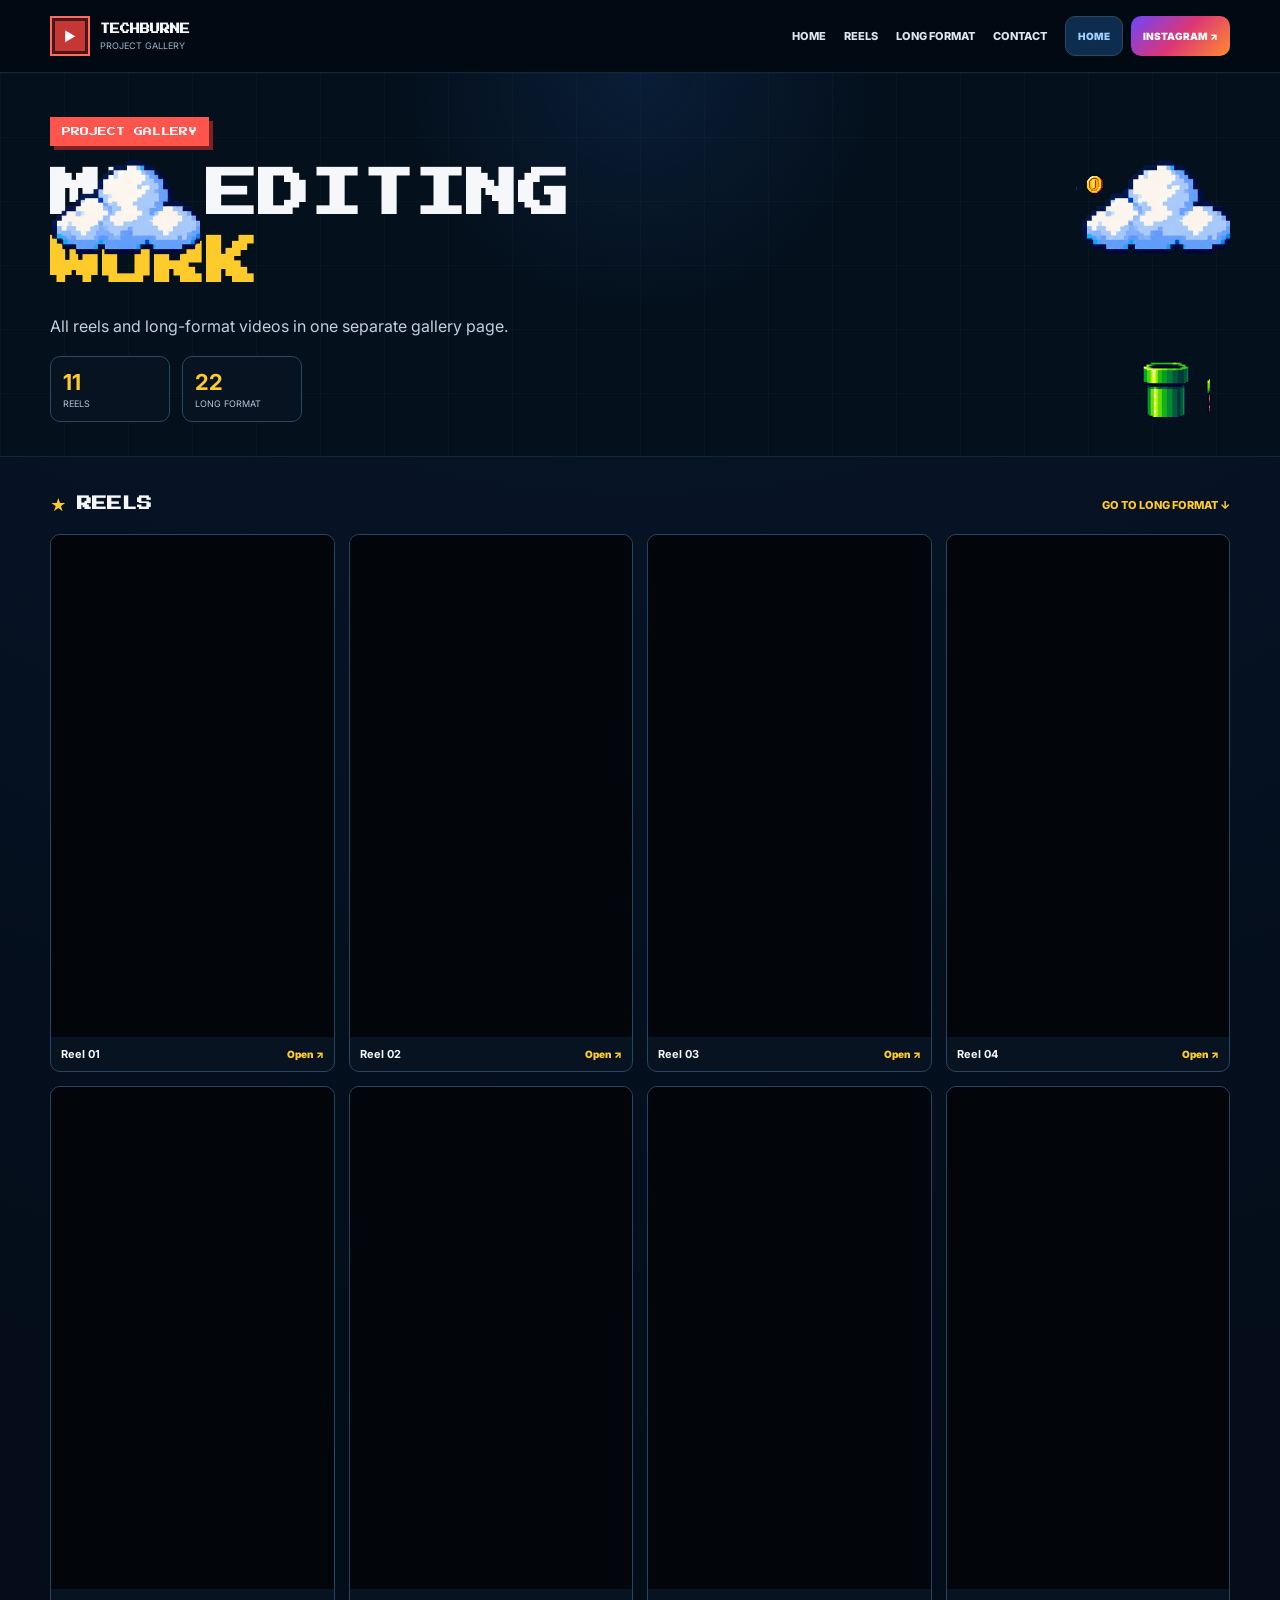
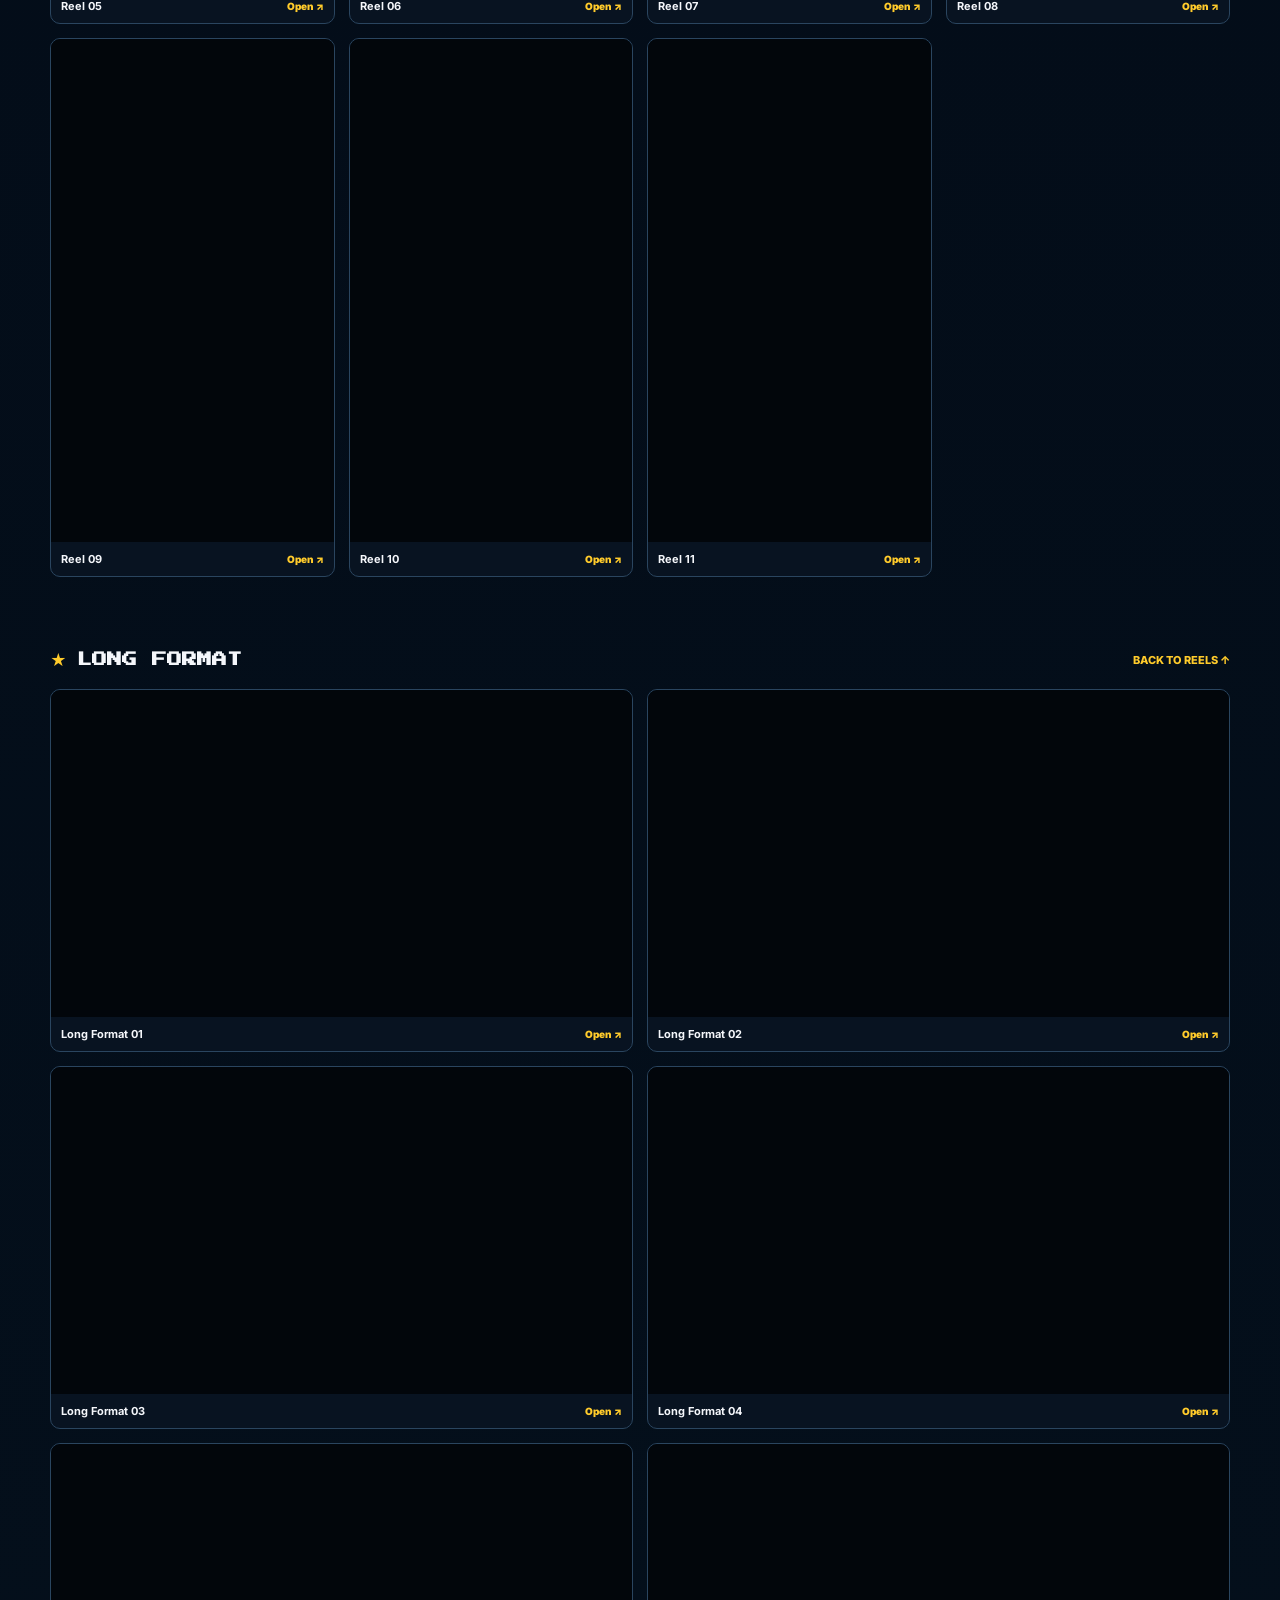
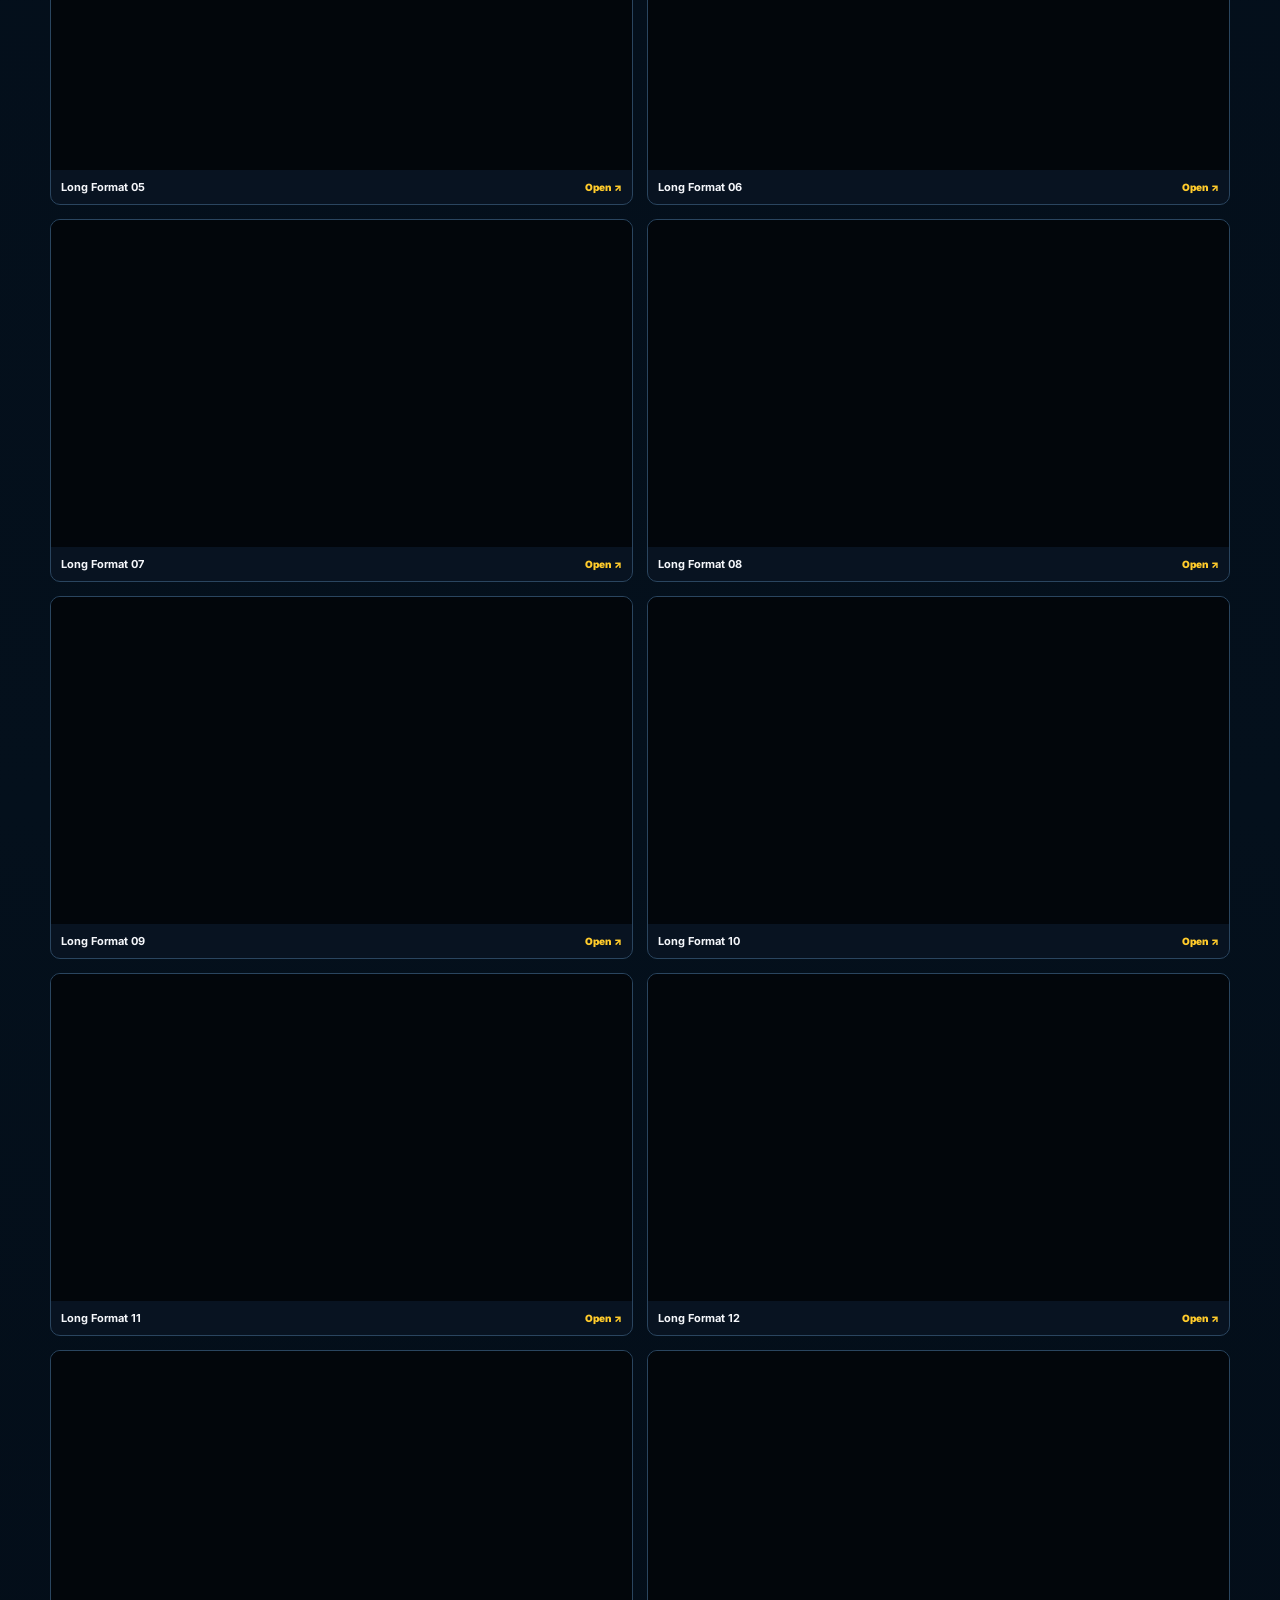
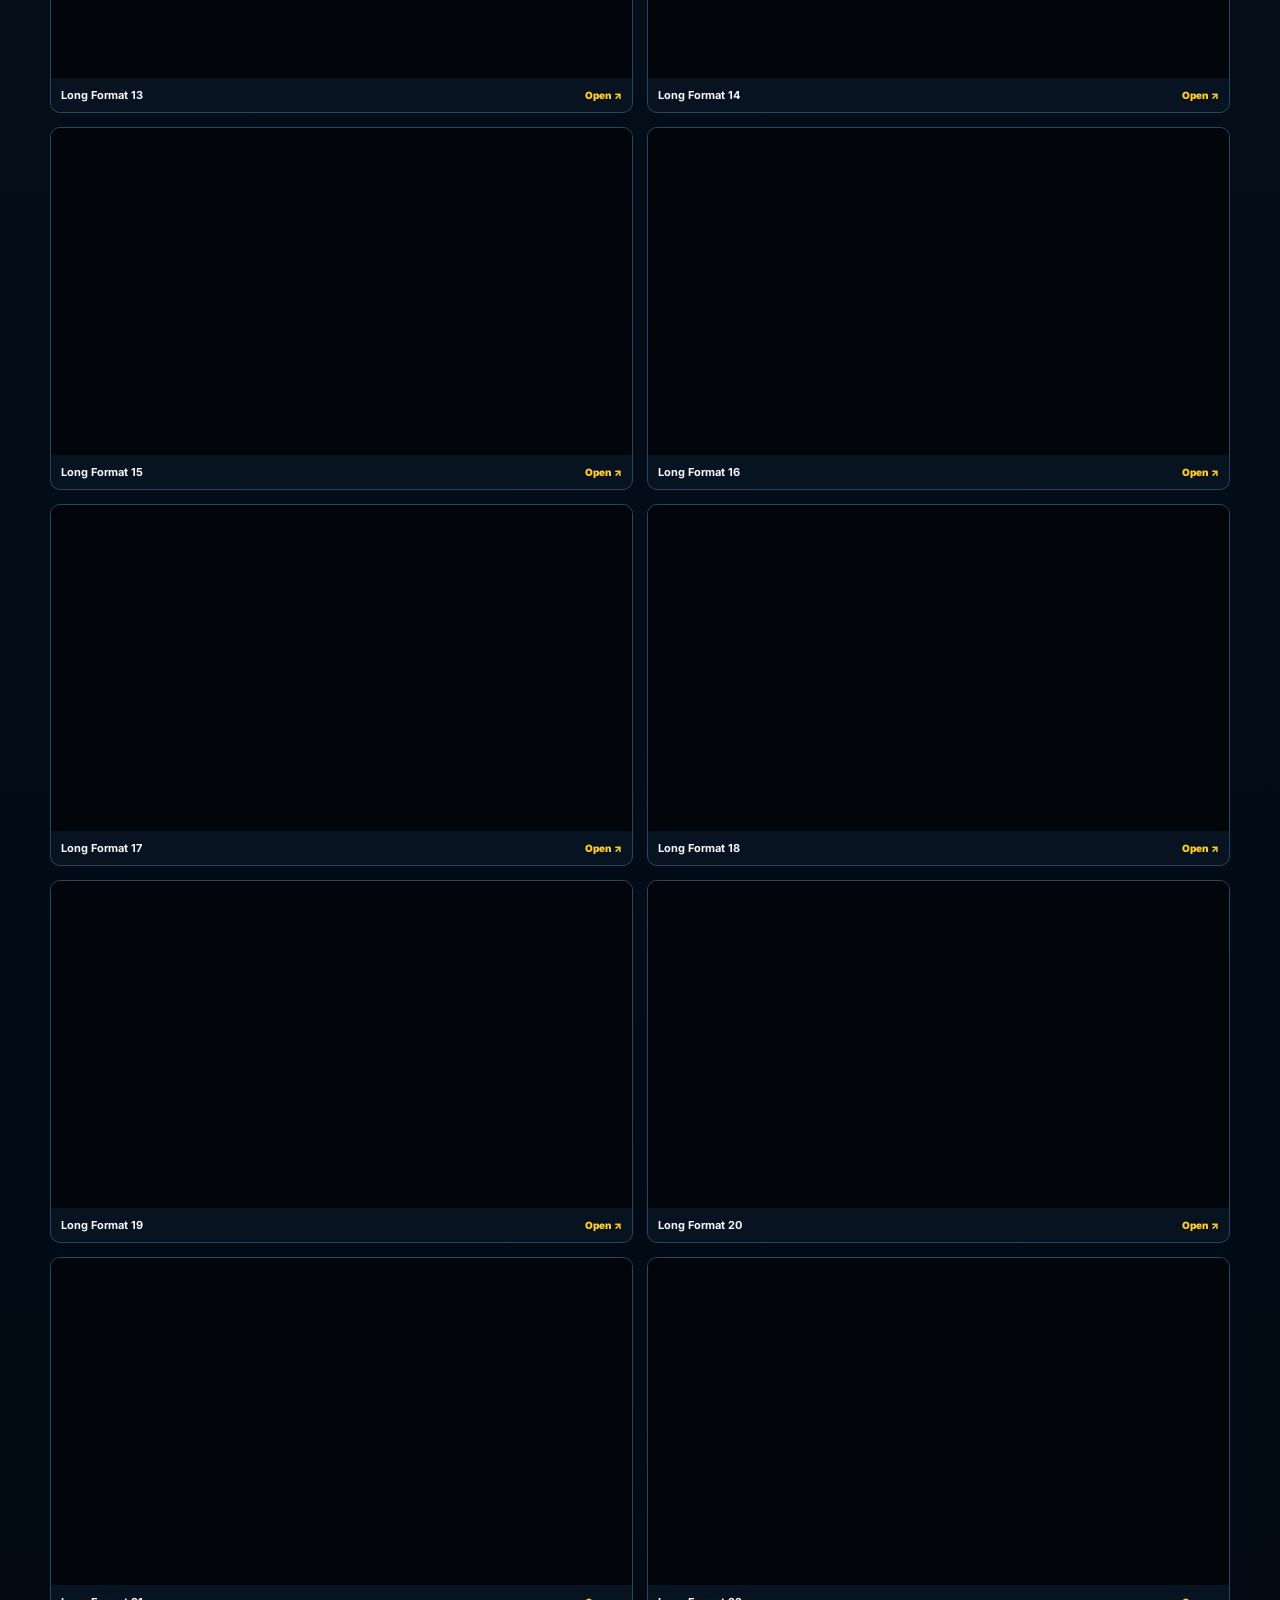
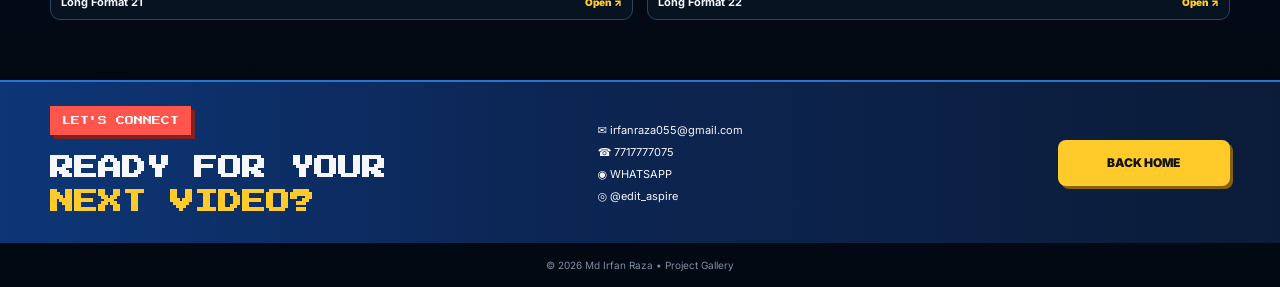
==== commit 0c9e1548: "Add files via upload" ====
--- a/gallery.html
+++ b/gallery.html
@@ -7,340 +7,425 @@
   <link rel="preconnect" href="https://fonts.googleapis.com">
   <link rel="preconnect" href="https://fonts.gstatic.com" crossorigin>
   <link href="https://fonts.googleapis.com/css2?family=Press+Start+2P&family=Inter:wght@400;500;600;700;800&display=swap" rel="stylesheet">
-  <link rel="stylesheet" href="styles-v11.css?v=11">
+  <link rel="stylesheet" href="styles-v12.css?v=12">
 </head>
-<body>
-  <header class="pixel-header">
+<body class="gallery-page">
+  <header class="site-header">
     <div class="shell header-inner">
-      <a class="brand-block" href="index.html">
-        <span class="brand-play">▶</span>
-        <span><b>TECHBURNE</b><small>PROJECT GALLERY</small></span>
+      <a href="index.html" class="brand">
+        <span class="brand-icon">▶</span>
+        <div>
+          <b>TECHBURNE</b>
+          <small>PROJECT GALLERY</small>
+        </div>
       </a>
+
       <button class="menu-btn" id="menuBtn" aria-label="Open menu">☰</button>
+
       <nav class="main-nav" id="mainNav">
         <a href="index.html">HOME</a>
         <a href="#reels">REELS</a>
         <a href="#long">LONG FORMAT</a>
-        <a href="index.html#about">ABOUT</a>
         <a href="index.html#contact">CONTACT</a>
       </nav>
-      <div class="header-actions">
-        <a class="mini-btn gallery-btn active" href="gallery.html">GALLERY</a>
-        <a class="mini-btn insta-btn" href="https://www.instagram.com/edit_aspire/" target="_blank" rel="noopener">INSTAGRAM ↗</a>
+
+      <div class="top-actions">
+        <a class="small-btn blue" href="index.html">HOME</a>
+        <a class="small-btn insta" href="https://www.instagram.com/edit_aspire/" target="_blank" rel="noopener">INSTAGRAM ↗</a>
       </div>
     </div>
   </header>
 
   <main>
-    <img class="gallery-scenery-png" src="assets/gallery-scenery-v11.png?v=11" alt="" aria-hidden="true">
-    <section class="gallery-hero shell">
-      <p class="role-chip">PROJECT GALLERY</p>
-      <h1>MY EDITING<br><span>WORK</span></h1>
-      <p>Reels and long-format projects separated into two clean galleries.</p>
-      <div class="gallery-counts">
-        <div><b>11</b><span>REELS</span></div>
-        <div><b>22</b><span>LONG FORMAT</span></div>
+    <section class="gallery-hero">
+      <div class="shell gallery-hero-inner">
+        <img class="gallery-cloud gc1" src="assets/cloud-v12.png?v=12" alt="" aria-hidden="true">
+        <img class="gallery-cloud gc2" src="assets/cloud-v12.png?v=12" alt="" aria-hidden="true">
+        <img class="gallery-coin" src="assets/coin-v12.png?v=12" alt="" aria-hidden="true">
+        <img class="gallery-pipe" src="assets/pipe-v12.png?v=12" alt="" aria-hidden="true">
+
+        <p class="label-chip">PROJECT GALLERY</p>
+        <h1>MY EDITING<br><span>WORK</span></h1>
+        <p>All reels and long-format videos in one separate gallery page.</p>
+
+        <div class="gallery-counts">
+          <article><b>11</b><span>REELS</span></article>
+          <article><b>22</b><span>LONG FORMAT</span></article>
+        </div>
       </div>
     </section>
 
-    <div class="ground-strip"></div>
-
-    <section class="section shell" id="reels">
-      <div class="section-title-row">
-        <div class="title-with-star"><span>★</span><h2>REELS</h2></div>
-        <a class="text-link" href="#long">GO TO LONG FORMAT ↓</a>
-      </div>
-      <div class="gallery-reels-grid">
-        <article class="gallery-card">
-      <div class="gallery-media vertical-media">
+    <section class="shell section" id="reels">
+      <div class="section-head">
+        <div class="section-title"><span>★</span><h2>REELS</h2></div>
+        <a href="#long" class="head-link">GO TO LONG FORMAT ↓</a>
+      </div>
+      <div class="gallery-grid reels-grid">
+        
+    <article class="gallery-card">
+      <div class="gallery-media vertical">
         <iframe src="https://www.youtube.com/embed/PG8WKKEPhNQ" title="Reel 01" loading="lazy"
           allow="accelerometer; autoplay; clipboard-write; encrypted-media; gyroscope; picture-in-picture; web-share"
           allowfullscreen></iframe>
       </div>
-      <div class="gallery-info"><h3>Reel 01</h3><a href="https://youtube.com/shorts/PG8WKKEPhNQ" target="_blank" rel="noopener">OPEN ↗</a></div>
-    </article>
-<article class="gallery-card">
-      <div class="gallery-media vertical-media">
+      <div class="gallery-meta"><h3>Reel 01</h3><a href="https://youtube.com/shorts/PG8WKKEPhNQ" target="_blank" rel="noopener">Open ↗</a></div>
+    </article>
+    
+
+    <article class="gallery-card">
+      <div class="gallery-media vertical">
         <iframe src="https://www.youtube.com/embed/VMLtavG5mXU" title="Reel 02" loading="lazy"
           allow="accelerometer; autoplay; clipboard-write; encrypted-media; gyroscope; picture-in-picture; web-share"
           allowfullscreen></iframe>
       </div>
-      <div class="gallery-info"><h3>Reel 02</h3><a href="https://youtube.com/shorts/VMLtavG5mXU" target="_blank" rel="noopener">OPEN ↗</a></div>
-    </article>
-<article class="gallery-card">
-      <div class="gallery-media vertical-media">
+      <div class="gallery-meta"><h3>Reel 02</h3><a href="https://youtube.com/shorts/VMLtavG5mXU" target="_blank" rel="noopener">Open ↗</a></div>
+    </article>
+    
+
+    <article class="gallery-card">
+      <div class="gallery-media vertical">
         <iframe src="https://www.youtube.com/embed/Mc6FhAX66EQ" title="Reel 03" loading="lazy"
           allow="accelerometer; autoplay; clipboard-write; encrypted-media; gyroscope; picture-in-picture; web-share"
           allowfullscreen></iframe>
       </div>
-      <div class="gallery-info"><h3>Reel 03</h3><a href="https://youtube.com/shorts/Mc6FhAX66EQ" target="_blank" rel="noopener">OPEN ↗</a></div>
-    </article>
-<article class="gallery-card">
-      <div class="gallery-media vertical-media">
+      <div class="gallery-meta"><h3>Reel 03</h3><a href="https://youtube.com/shorts/Mc6FhAX66EQ" target="_blank" rel="noopener">Open ↗</a></div>
+    </article>
+    
+
+    <article class="gallery-card">
+      <div class="gallery-media vertical">
         <iframe src="https://www.youtube.com/embed/JnCwyD_KBHc" title="Reel 04" loading="lazy"
           allow="accelerometer; autoplay; clipboard-write; encrypted-media; gyroscope; picture-in-picture; web-share"
           allowfullscreen></iframe>
       </div>
-      <div class="gallery-info"><h3>Reel 04</h3><a href="https://youtube.com/shorts/JnCwyD_KBHc" target="_blank" rel="noopener">OPEN ↗</a></div>
-    </article>
-<article class="gallery-card">
-      <div class="gallery-media vertical-media">
+      <div class="gallery-meta"><h3>Reel 04</h3><a href="https://youtube.com/shorts/JnCwyD_KBHc" target="_blank" rel="noopener">Open ↗</a></div>
+    </article>
+    
+
+    <article class="gallery-card">
+      <div class="gallery-media vertical">
         <iframe src="https://www.youtube.com/embed/C4DKtWh1edQ" title="Reel 05" loading="lazy"
           allow="accelerometer; autoplay; clipboard-write; encrypted-media; gyroscope; picture-in-picture; web-share"
           allowfullscreen></iframe>
       </div>
-      <div class="gallery-info"><h3>Reel 05</h3><a href="https://youtube.com/shorts/C4DKtWh1edQ" target="_blank" rel="noopener">OPEN ↗</a></div>
-    </article>
-<article class="gallery-card">
-      <div class="gallery-media vertical-media">
+      <div class="gallery-meta"><h3>Reel 05</h3><a href="https://youtube.com/shorts/C4DKtWh1edQ" target="_blank" rel="noopener">Open ↗</a></div>
+    </article>
+    
+
+    <article class="gallery-card">
+      <div class="gallery-media vertical">
         <iframe src="https://www.youtube.com/embed/1LkAkyrdFvM" title="Reel 06" loading="lazy"
           allow="accelerometer; autoplay; clipboard-write; encrypted-media; gyroscope; picture-in-picture; web-share"
           allowfullscreen></iframe>
       </div>
-      <div class="gallery-info"><h3>Reel 06</h3><a href="https://youtube.com/shorts/1LkAkyrdFvM" target="_blank" rel="noopener">OPEN ↗</a></div>
-    </article>
-<article class="gallery-card">
-      <div class="gallery-media vertical-media">
+      <div class="gallery-meta"><h3>Reel 06</h3><a href="https://youtube.com/shorts/1LkAkyrdFvM" target="_blank" rel="noopener">Open ↗</a></div>
+    </article>
+    
+
+    <article class="gallery-card">
+      <div class="gallery-media vertical">
         <iframe src="https://www.youtube.com/embed/_cpspMHOo2I" title="Reel 07" loading="lazy"
           allow="accelerometer; autoplay; clipboard-write; encrypted-media; gyroscope; picture-in-picture; web-share"
           allowfullscreen></iframe>
       </div>
-      <div class="gallery-info"><h3>Reel 07</h3><a href="https://youtube.com/shorts/_cpspMHOo2I" target="_blank" rel="noopener">OPEN ↗</a></div>
-    </article>
-<article class="gallery-card">
-      <div class="gallery-media vertical-media">
+      <div class="gallery-meta"><h3>Reel 07</h3><a href="https://youtube.com/shorts/_cpspMHOo2I" target="_blank" rel="noopener">Open ↗</a></div>
+    </article>
+    
+
+    <article class="gallery-card">
+      <div class="gallery-media vertical">
         <iframe src="https://www.youtube.com/embed/OxNz9zCn9CA" title="Reel 08" loading="lazy"
           allow="accelerometer; autoplay; clipboard-write; encrypted-media; gyroscope; picture-in-picture; web-share"
           allowfullscreen></iframe>
       </div>
-      <div class="gallery-info"><h3>Reel 08</h3><a href="https://youtube.com/shorts/OxNz9zCn9CA" target="_blank" rel="noopener">OPEN ↗</a></div>
-    </article>
-<article class="gallery-card">
-      <div class="gallery-media vertical-media">
+      <div class="gallery-meta"><h3>Reel 08</h3><a href="https://youtube.com/shorts/OxNz9zCn9CA" target="_blank" rel="noopener">Open ↗</a></div>
+    </article>
+    
+
+    <article class="gallery-card">
+      <div class="gallery-media vertical">
         <iframe src="https://www.youtube.com/embed/dFtq6QlcOJU" title="Reel 09" loading="lazy"
           allow="accelerometer; autoplay; clipboard-write; encrypted-media; gyroscope; picture-in-picture; web-share"
           allowfullscreen></iframe>
       </div>
-      <div class="gallery-info"><h3>Reel 09</h3><a href="https://youtube.com/shorts/dFtq6QlcOJU" target="_blank" rel="noopener">OPEN ↗</a></div>
-    </article>
-<article class="gallery-card">
-      <div class="gallery-media vertical-media">
+      <div class="gallery-meta"><h3>Reel 09</h3><a href="https://youtube.com/shorts/dFtq6QlcOJU" target="_blank" rel="noopener">Open ↗</a></div>
+    </article>
+    
+
+    <article class="gallery-card">
+      <div class="gallery-media vertical">
         <iframe src="https://www.youtube.com/embed/WZdLW5rU0Ak" title="Reel 10" loading="lazy"
           allow="accelerometer; autoplay; clipboard-write; encrypted-media; gyroscope; picture-in-picture; web-share"
           allowfullscreen></iframe>
       </div>
-      <div class="gallery-info"><h3>Reel 10</h3><a href="https://youtube.com/shorts/WZdLW5rU0Ak" target="_blank" rel="noopener">OPEN ↗</a></div>
-    </article>
-<article class="gallery-card">
-      <div class="gallery-media vertical-media">
+      <div class="gallery-meta"><h3>Reel 10</h3><a href="https://youtube.com/shorts/WZdLW5rU0Ak" target="_blank" rel="noopener">Open ↗</a></div>
+    </article>
+    
+
+    <article class="gallery-card">
+      <div class="gallery-media vertical">
         <iframe src="https://www.youtube.com/embed/moOnvPg2eQQ" title="Reel 11" loading="lazy"
           allow="accelerometer; autoplay; clipboard-write; encrypted-media; gyroscope; picture-in-picture; web-share"
           allowfullscreen></iframe>
       </div>
-      <div class="gallery-info"><h3>Reel 11</h3><a href="https://youtube.com/shorts/moOnvPg2eQQ" target="_blank" rel="noopener">OPEN ↗</a></div>
-    </article>
+      <div class="gallery-meta"><h3>Reel 11</h3><a href="https://youtube.com/shorts/moOnvPg2eQQ" target="_blank" rel="noopener">Open ↗</a></div>
+    </article>
+    
       </div>
     </section>
 
-    <section class="section shell" id="long">
-      <div class="section-title-row">
-        <div class="title-with-star"><span>★</span><h2>LONG FORMAT</h2></div>
-        <a class="text-link" href="#reels">BACK TO REELS ↑</a>
-      </div>
-      <div class="gallery-long-grid">
-        <article class="gallery-card wide-card">
-      <div class="gallery-media wide-media">
+    <section class="shell section" id="long">
+      <div class="section-head">
+        <div class="section-title"><span>★</span><h2>LONG FORMAT</h2></div>
+        <a href="#reels" class="head-link">BACK TO REELS ↑</a>
+      </div>
+      <div class="gallery-grid long-grid">
+        
+    <article class="gallery-card">
+      <div class="gallery-media wide">
         <iframe src="https://www.youtube.com/embed/XsXN_KSTZUE" title="Long Format 01" loading="lazy"
           allow="accelerometer; autoplay; clipboard-write; encrypted-media; gyroscope; picture-in-picture; web-share"
           allowfullscreen></iframe>
       </div>
-      <div class="gallery-info"><h3>Long Format 01</h3><a href="https://youtu.be/XsXN_KSTZUE" target="_blank" rel="noopener">OPEN ↗</a></div>
-    </article>
-<article class="gallery-card wide-card">
-      <div class="gallery-media wide-media">
+      <div class="gallery-meta"><h3>Long Format 01</h3><a href="https://youtu.be/XsXN_KSTZUE" target="_blank" rel="noopener">Open ↗</a></div>
+    </article>
+    
+
+    <article class="gallery-card">
+      <div class="gallery-media wide">
         <iframe src="https://www.youtube.com/embed/PtGxCyKWoyc" title="Long Format 02" loading="lazy"
           allow="accelerometer; autoplay; clipboard-write; encrypted-media; gyroscope; picture-in-picture; web-share"
           allowfullscreen></iframe>
       </div>
-      <div class="gallery-info"><h3>Long Format 02</h3><a href="https://youtu.be/PtGxCyKWoyc" target="_blank" rel="noopener">OPEN ↗</a></div>
-    </article>
-<article class="gallery-card wide-card">
-      <div class="gallery-media wide-media">
+      <div class="gallery-meta"><h3>Long Format 02</h3><a href="https://youtu.be/PtGxCyKWoyc" target="_blank" rel="noopener">Open ↗</a></div>
+    </article>
+    
+
+    <article class="gallery-card">
+      <div class="gallery-media wide">
         <iframe src="https://www.youtube.com/embed/jSwI1sLjiNo" title="Long Format 03" loading="lazy"
           allow="accelerometer; autoplay; clipboard-write; encrypted-media; gyroscope; picture-in-picture; web-share"
           allowfullscreen></iframe>
       </div>
-      <div class="gallery-info"><h3>Long Format 03</h3><a href="https://youtu.be/jSwI1sLjiNo" target="_blank" rel="noopener">OPEN ↗</a></div>
-    </article>
-<article class="gallery-card wide-card">
-      <div class="gallery-media wide-media">
+      <div class="gallery-meta"><h3>Long Format 03</h3><a href="https://youtu.be/jSwI1sLjiNo" target="_blank" rel="noopener">Open ↗</a></div>
+    </article>
+    
+
+    <article class="gallery-card">
+      <div class="gallery-media wide">
         <iframe src="https://www.youtube.com/embed/rPrJmcNbTEM" title="Long Format 04" loading="lazy"
           allow="accelerometer; autoplay; clipboard-write; encrypted-media; gyroscope; picture-in-picture; web-share"
           allowfullscreen></iframe>
       </div>
-      <div class="gallery-info"><h3>Long Format 04</h3><a href="https://youtu.be/rPrJmcNbTEM" target="_blank" rel="noopener">OPEN ↗</a></div>
-    </article>
-<article class="gallery-card wide-card">
-      <div class="gallery-media wide-media">
+      <div class="gallery-meta"><h3>Long Format 04</h3><a href="https://youtu.be/rPrJmcNbTEM" target="_blank" rel="noopener">Open ↗</a></div>
+    </article>
+    
+
+    <article class="gallery-card">
+      <div class="gallery-media wide">
         <iframe src="https://www.youtube.com/embed/yKVrPG0KDGw" title="Long Format 05" loading="lazy"
           allow="accelerometer; autoplay; clipboard-write; encrypted-media; gyroscope; picture-in-picture; web-share"
           allowfullscreen></iframe>
       </div>
-      <div class="gallery-info"><h3>Long Format 05</h3><a href="https://youtu.be/yKVrPG0KDGw" target="_blank" rel="noopener">OPEN ↗</a></div>
-    </article>
-<article class="gallery-card wide-card">
-      <div class="gallery-media wide-media">
+      <div class="gallery-meta"><h3>Long Format 05</h3><a href="https://youtu.be/yKVrPG0KDGw" target="_blank" rel="noopener">Open ↗</a></div>
+    </article>
+    
+
+    <article class="gallery-card">
+      <div class="gallery-media wide">
         <iframe src="https://www.youtube.com/embed/gahXQxj15J0" title="Long Format 06" loading="lazy"
           allow="accelerometer; autoplay; clipboard-write; encrypted-media; gyroscope; picture-in-picture; web-share"
           allowfullscreen></iframe>
       </div>
-      <div class="gallery-info"><h3>Long Format 06</h3><a href="https://youtu.be/gahXQxj15J0" target="_blank" rel="noopener">OPEN ↗</a></div>
-    </article>
-<article class="gallery-card wide-card">
-      <div class="gallery-media wide-media">
+      <div class="gallery-meta"><h3>Long Format 06</h3><a href="https://youtu.be/gahXQxj15J0" target="_blank" rel="noopener">Open ↗</a></div>
+    </article>
+    
+
+    <article class="gallery-card">
+      <div class="gallery-media wide">
         <iframe src="https://www.youtube.com/embed/EG3IRKcneBY" title="Long Format 07" loading="lazy"
           allow="accelerometer; autoplay; clipboard-write; encrypted-media; gyroscope; picture-in-picture; web-share"
           allowfullscreen></iframe>
       </div>
-      <div class="gallery-info"><h3>Long Format 07</h3><a href="https://youtu.be/EG3IRKcneBY" target="_blank" rel="noopener">OPEN ↗</a></div>
-    </article>
-<article class="gallery-card wide-card">
-      <div class="gallery-media wide-media">
+      <div class="gallery-meta"><h3>Long Format 07</h3><a href="https://youtu.be/EG3IRKcneBY" target="_blank" rel="noopener">Open ↗</a></div>
+    </article>
+    
+
+    <article class="gallery-card">
+      <div class="gallery-media wide">
         <iframe src="https://www.youtube.com/embed/FGzgZiNWUQ0" title="Long Format 08" loading="lazy"
           allow="accelerometer; autoplay; clipboard-write; encrypted-media; gyroscope; picture-in-picture; web-share"
           allowfullscreen></iframe>
       </div>
-      <div class="gallery-info"><h3>Long Format 08</h3><a href="https://youtu.be/FGzgZiNWUQ0" target="_blank" rel="noopener">OPEN ↗</a></div>
-    </article>
-<article class="gallery-card wide-card">
-      <div class="gallery-media wide-media">
+      <div class="gallery-meta"><h3>Long Format 08</h3><a href="https://youtu.be/FGzgZiNWUQ0" target="_blank" rel="noopener">Open ↗</a></div>
+    </article>
+    
+
+    <article class="gallery-card">
+      <div class="gallery-media wide">
         <iframe src="https://www.youtube.com/embed/BdfB0S0BeVU" title="Long Format 09" loading="lazy"
           allow="accelerometer; autoplay; clipboard-write; encrypted-media; gyroscope; picture-in-picture; web-share"
           allowfullscreen></iframe>
       </div>
-      <div class="gallery-info"><h3>Long Format 09</h3><a href="https://youtu.be/BdfB0S0BeVU" target="_blank" rel="noopener">OPEN ↗</a></div>
-    </article>
-<article class="gallery-card wide-card">
-      <div class="gallery-media wide-media">
+      <div class="gallery-meta"><h3>Long Format 09</h3><a href="https://youtu.be/BdfB0S0BeVU" target="_blank" rel="noopener">Open ↗</a></div>
+    </article>
+    
+
+    <article class="gallery-card">
+      <div class="gallery-media wide">
         <iframe src="https://www.youtube.com/embed/SD7wUD7LDj4" title="Long Format 10" loading="lazy"
           allow="accelerometer; autoplay; clipboard-write; encrypted-media; gyroscope; picture-in-picture; web-share"
           allowfullscreen></iframe>
       </div>
-      <div class="gallery-info"><h3>Long Format 10</h3><a href="https://youtu.be/SD7wUD7LDj4" target="_blank" rel="noopener">OPEN ↗</a></div>
-    </article>
-<article class="gallery-card wide-card">
-      <div class="gallery-media wide-media">
+      <div class="gallery-meta"><h3>Long Format 10</h3><a href="https://youtu.be/SD7wUD7LDj4" target="_blank" rel="noopener">Open ↗</a></div>
+    </article>
+    
+
+    <article class="gallery-card">
+      <div class="gallery-media wide">
         <iframe src="https://www.youtube.com/embed/liBGgbLym3s" title="Long Format 11" loading="lazy"
           allow="accelerometer; autoplay; clipboard-write; encrypted-media; gyroscope; picture-in-picture; web-share"
           allowfullscreen></iframe>
       </div>
-      <div class="gallery-info"><h3>Long Format 11</h3><a href="https://youtu.be/liBGgbLym3s" target="_blank" rel="noopener">OPEN ↗</a></div>
-    </article>
-<article class="gallery-card wide-card">
-      <div class="gallery-media wide-media">
+      <div class="gallery-meta"><h3>Long Format 11</h3><a href="https://youtu.be/liBGgbLym3s" target="_blank" rel="noopener">Open ↗</a></div>
+    </article>
+    
+
+    <article class="gallery-card">
+      <div class="gallery-media wide">
         <iframe src="https://www.youtube.com/embed/abVpswkdsSY" title="Long Format 12" loading="lazy"
           allow="accelerometer; autoplay; clipboard-write; encrypted-media; gyroscope; picture-in-picture; web-share"
           allowfullscreen></iframe>
       </div>
-      <div class="gallery-info"><h3>Long Format 12</h3><a href="https://youtu.be/abVpswkdsSY" target="_blank" rel="noopener">OPEN ↗</a></div>
-    </article>
-<article class="gallery-card wide-card">
-      <div class="gallery-media wide-media">
+      <div class="gallery-meta"><h3>Long Format 12</h3><a href="https://youtu.be/abVpswkdsSY" target="_blank" rel="noopener">Open ↗</a></div>
+    </article>
+    
+
+    <article class="gallery-card">
+      <div class="gallery-media wide">
         <iframe src="https://www.youtube.com/embed/OkBHqjN6rRM" title="Long Format 13" loading="lazy"
           allow="accelerometer; autoplay; clipboard-write; encrypted-media; gyroscope; picture-in-picture; web-share"
           allowfullscreen></iframe>
       </div>
-      <div class="gallery-info"><h3>Long Format 13</h3><a href="https://youtu.be/OkBHqjN6rRM" target="_blank" rel="noopener">OPEN ↗</a></div>
-    </article>
-<article class="gallery-card wide-card">
-      <div class="gallery-media wide-media">
+      <div class="gallery-meta"><h3>Long Format 13</h3><a href="https://youtu.be/OkBHqjN6rRM" target="_blank" rel="noopener">Open ↗</a></div>
+    </article>
+    
+
+    <article class="gallery-card">
+      <div class="gallery-media wide">
         <iframe src="https://www.youtube.com/embed/1-fAV4KTVmg" title="Long Format 14" loading="lazy"
           allow="accelerometer; autoplay; clipboard-write; encrypted-media; gyroscope; picture-in-picture; web-share"
           allowfullscreen></iframe>
       </div>
-      <div class="gallery-info"><h3>Long Format 14</h3><a href="https://youtu.be/1-fAV4KTVmg" target="_blank" rel="noopener">OPEN ↗</a></div>
-    </article>
-<article class="gallery-card wide-card">
-      <div class="gallery-media wide-media">
+      <div class="gallery-meta"><h3>Long Format 14</h3><a href="https://youtu.be/1-fAV4KTVmg" target="_blank" rel="noopener">Open ↗</a></div>
+    </article>
+    
+
+    <article class="gallery-card">
+      <div class="gallery-media wide">
         <iframe src="https://www.youtube.com/embed/pBv2bnPbAkQ" title="Long Format 15" loading="lazy"
           allow="accelerometer; autoplay; clipboard-write; encrypted-media; gyroscope; picture-in-picture; web-share"
           allowfullscreen></iframe>
       </div>
-      <div class="gallery-info"><h3>Long Format 15</h3><a href="https://youtu.be/pBv2bnPbAkQ" target="_blank" rel="noopener">OPEN ↗</a></div>
-    </article>
-<article class="gallery-card wide-card">
-      <div class="gallery-media wide-media">
+      <div class="gallery-meta"><h3>Long Format 15</h3><a href="https://youtu.be/pBv2bnPbAkQ" target="_blank" rel="noopener">Open ↗</a></div>
+    </article>
+    
+
+    <article class="gallery-card">
+      <div class="gallery-media wide">
         <iframe src="https://www.youtube.com/embed/jv030EMj5HY" title="Long Format 16" loading="lazy"
           allow="accelerometer; autoplay; clipboard-write; encrypted-media; gyroscope; picture-in-picture; web-share"
           allowfullscreen></iframe>
       </div>
-      <div class="gallery-info"><h3>Long Format 16</h3><a href="https://youtu.be/jv030EMj5HY" target="_blank" rel="noopener">OPEN ↗</a></div>
-    </article>
-<article class="gallery-card wide-card">
-      <div class="gallery-media wide-media">
+      <div class="gallery-meta"><h3>Long Format 16</h3><a href="https://youtu.be/jv030EMj5HY" target="_blank" rel="noopener">Open ↗</a></div>
+    </article>
+    
+
+    <article class="gallery-card">
+      <div class="gallery-media wide">
         <iframe src="https://www.youtube.com/embed/W4i_ItCMOW4" title="Long Format 17" loading="lazy"
           allow="accelerometer; autoplay; clipboard-write; encrypted-media; gyroscope; picture-in-picture; web-share"
           allowfullscreen></iframe>
       </div>
-      <div class="gallery-info"><h3>Long Format 17</h3><a href="https://youtu.be/W4i_ItCMOW4" target="_blank" rel="noopener">OPEN ↗</a></div>
-    </article>
-<article class="gallery-card wide-card">
-      <div class="gallery-media wide-media">
+      <div class="gallery-meta"><h3>Long Format 17</h3><a href="https://youtu.be/W4i_ItCMOW4" target="_blank" rel="noopener">Open ↗</a></div>
+    </article>
+    
+
+    <article class="gallery-card">
+      <div class="gallery-media wide">
         <iframe src="https://www.youtube.com/embed/pWtRfuCOuJ8" title="Long Format 18" loading="lazy"
           allow="accelerometer; autoplay; clipboard-write; encrypted-media; gyroscope; picture-in-picture; web-share"
           allowfullscreen></iframe>
       </div>
-      <div class="gallery-info"><h3>Long Format 18</h3><a href="https://youtu.be/pWtRfuCOuJ8" target="_blank" rel="noopener">OPEN ↗</a></div>
-    </article>
-<article class="gallery-card wide-card">
-      <div class="gallery-media wide-media">
+      <div class="gallery-meta"><h3>Long Format 18</h3><a href="https://youtu.be/pWtRfuCOuJ8" target="_blank" rel="noopener">Open ↗</a></div>
+    </article>
+    
+
+    <article class="gallery-card">
+      <div class="gallery-media wide">
         <iframe src="https://www.youtube.com/embed/hZdMTHQ2Ki4" title="Long Format 19" loading="lazy"
           allow="accelerometer; autoplay; clipboard-write; encrypted-media; gyroscope; picture-in-picture; web-share"
           allowfullscreen></iframe>
       </div>
-      <div class="gallery-info"><h3>Long Format 19</h3><a href="https://youtu.be/hZdMTHQ2Ki4" target="_blank" rel="noopener">OPEN ↗</a></div>
-    </article>
-<article class="gallery-card wide-card">
-      <div class="gallery-media wide-media">
+      <div class="gallery-meta"><h3>Long Format 19</h3><a href="https://youtu.be/hZdMTHQ2Ki4" target="_blank" rel="noopener">Open ↗</a></div>
+    </article>
+    
+
+    <article class="gallery-card">
+      <div class="gallery-media wide">
         <iframe src="https://www.youtube.com/embed/q62EvhFHC58" title="Long Format 20" loading="lazy"
           allow="accelerometer; autoplay; clipboard-write; encrypted-media; gyroscope; picture-in-picture; web-share"
           allowfullscreen></iframe>
       </div>
-      <div class="gallery-info"><h3>Long Format 20</h3><a href="https://youtu.be/q62EvhFHC58" target="_blank" rel="noopener">OPEN ↗</a></div>
-    </article>
-<article class="gallery-card wide-card">
-      <div class="gallery-media wide-media">
+      <div class="gallery-meta"><h3>Long Format 20</h3><a href="https://youtu.be/q62EvhFHC58" target="_blank" rel="noopener">Open ↗</a></div>
+    </article>
+    
+
+    <article class="gallery-card">
+      <div class="gallery-media wide">
         <iframe src="https://www.youtube.com/embed/rRLf6JH_fR4" title="Long Format 21" loading="lazy"
           allow="accelerometer; autoplay; clipboard-write; encrypted-media; gyroscope; picture-in-picture; web-share"
           allowfullscreen></iframe>
       </div>
-      <div class="gallery-info"><h3>Long Format 21</h3><a href="https://youtu.be/rRLf6JH_fR4" target="_blank" rel="noopener">OPEN ↗</a></div>
-    </article>
-<article class="gallery-card wide-card">
-      <div class="gallery-media wide-media">
+      <div class="gallery-meta"><h3>Long Format 21</h3><a href="https://youtu.be/rRLf6JH_fR4" target="_blank" rel="noopener">Open ↗</a></div>
+    </article>
+    
+
+    <article class="gallery-card">
+      <div class="gallery-media wide">
         <iframe src="https://www.youtube.com/embed/KBtUl9Sw_gE" title="Long Format 22" loading="lazy"
           allow="accelerometer; autoplay; clipboard-write; encrypted-media; gyroscope; picture-in-picture; web-share"
           allowfullscreen></iframe>
       </div>
-      <div class="gallery-info"><h3>Long Format 22</h3><a href="https://youtu.be/KBtUl9Sw_gE" target="_blank" rel="noopener">OPEN ↗</a></div>
-    </article>
+      <div class="gallery-meta"><h3>Long Format 22</h3><a href="https://youtu.be/KBtUl9Sw_gE" target="_blank" rel="noopener">Open ↗</a></div>
+    </article>
+    
       </div>
     </section>
 
-    <section class="cta-section">
+    <section class="cta-section" id="contact">
       <div class="shell cta-grid">
-        <div><p class="role-chip">LIKE MY WORK?</p><h2>LET’S BUILD<br><span>SOMETHING!</span></h2></div>
-        <div class="contact-items">
+        <div>
+          <p class="label-chip">LET'S CONNECT</p>
+          <h2>READY FOR YOUR<br><span>NEXT VIDEO?</span></h2>
+        </div>
+
+        <div class="contact-list">
           <a href="mailto:irfanraza055@gmail.com">✉ irfanraza055@gmail.com</a>
+          <a href="tel:+917717777075">☎ 7717777075</a>
           <a href="https://wa.me/917717777075" target="_blank" rel="noopener">◉ WHATSAPP</a>
           <a href="https://www.instagram.com/edit_aspire/" target="_blank" rel="noopener">◎ @edit_aspire</a>
         </div>
-        <a class="yellow-btn big-contact" href="index.html">BACK HOME</a>
+
+        <a class="btn yellow big" href="index.html">BACK HOME</a>
       </div>
     </section>
   </main>
 
-  <footer class="footer"><div class="shell">© <span id="year"></span> Md Irfan Raza • Project Gallery</div></footer>
-  <script src="script-v11.js?v=11"></script>
+  <footer class="footer">
+    <div class="shell">© <span id="year"></span> Md Irfan Raza • Project Gallery</div>
+  </footer>
+
+  <script src="script-v12.js?v=12"></script>
 </body>
 </html>
--- a/styles-v12.css
+++ b/styles-v12.css
@@ -0,0 +1,537 @@
+
+:root{
+  --bg:#030b17;
+  --panel:#081321;
+  --panel-2:#0b1827;
+  --line:#20405e;
+  --text:#f5f7fb;
+  --muted:#b2bfd1;
+  --yellow:#ffcb2b;
+  --red:#ff554c;
+  --blue:#367fff;
+  --green:#71d348;
+  --darkbtn:#0d1a2a;
+  --shadow:0 18px 34px rgba(0,0,0,.28);
+  --pixel:'Press Start 2P', monospace;
+  --body:'Inter', system-ui, sans-serif;
+}
+*{box-sizing:border-box}
+html{scroll-behavior:smooth}
+body{
+  margin:0;
+  background:
+    radial-gradient(circle at 50% -8%, rgba(44,95,177,.18), transparent 28%),
+    linear-gradient(#030b17,#04101c 60%,#020913);
+  color:var(--text);
+  font-family:var(--body);
+  overflow-x:hidden;
+}
+a{text-decoration:none;color:inherit}
+img{display:block;max-width:100%}
+.shell{width:min(1180px, calc(100% - 28px));margin:0 auto}
+.section{padding:36px 0}
+.site-header{
+  position:sticky;top:0;z-index:100;
+  background:rgba(2,10,18,.92);
+  backdrop-filter:blur(12px);
+  border-bottom:1px solid #12263b;
+}
+.header-inner{
+  min-height:72px;
+  display:flex;align-items:center;gap:18px;
+}
+.brand{
+  display:flex;align-items:center;gap:10px;
+  min-width:190px;
+}
+.brand-icon{
+  width:40px;height:40px;display:grid;place-items:center;
+  color:#fff;background:#c43734;border:2px solid #ff6a62;
+  box-shadow:inset 0 0 0 3px #4a1718;
+  font-size:13px;
+}
+.brand b{
+  display:block;font-family:var(--pixel);font-size:10px;line-height:1.4;
+}
+.brand small{
+  display:block;margin-top:4px;color:#9fb2c7;font-size:9px;
+}
+.main-nav{
+  margin-left:auto;display:flex;align-items:center;gap:18px;
+}
+.main-nav a{
+  font-size:11px;font-weight:800;color:#dde5ef;
+}
+.main-nav a:hover{color:var(--yellow)}
+.top-actions{display:flex;gap:8px}
+.small-btn{
+  min-height:40px;padding:0 12px;border-radius:10px;border:1px solid #2d4761;
+  display:inline-flex;align-items:center;justify-content:center;
+  font-size:10px;font-weight:900;white-space:nowrap;
+}
+.small-btn.blue{background:#0e2d4e;color:#9fd1ff}
+.small-btn.insta{background:linear-gradient(135deg,#6d45ff,#dc3674,#ff8c2f);border:0;color:#fff}
+.menu-btn{
+  display:none;margin-left:auto;border:1px solid #314a64;background:#0b1828;color:#fff;
+  border-radius:10px;padding:8px 10px
+}
+
+/* Background stars */
+.ambient-stars{
+  position:fixed;inset:0;pointer-events:none;z-index:-1;
+}
+.ambient-stars i{
+  position:fixed;width:18px;height:18px;
+  background:url('assets/star-v12.png?v=12') center/contain no-repeat;
+  opacity:.9;animation:twinkle 1.6s ease-in-out infinite;
+}
+.ambient-stars .s1{top:16%;left:3%}
+.ambient-stars .s2{top:10%;right:7%;animation-delay:.3s}
+.ambient-stars .s3{top:30%;left:45%;animation-delay:.7s}
+.ambient-stars .s4{top:42%;right:9%;animation-delay:1s}
+.ambient-stars .s5{top:63%;left:7%;animation-delay:1.2s}
+.ambient-stars .s6{top:72%;right:5%;animation-delay:1.4s}
+.ambient-stars .s7{top:82%;left:48%;animation-delay:1.7s}
+
+/* HERO */
+.hero{
+  position:relative;
+  background:
+    linear-gradient(rgba(255,255,255,.02) 1px, transparent 1px),
+    linear-gradient(90deg, rgba(255,255,255,.02) 1px, transparent 1px),
+    radial-gradient(circle at 50% 0%, rgba(31,83,163,.2), transparent 30%),
+    #020b16;
+  background-size:64px 64px,64px 64px,auto,auto;
+  overflow:hidden;
+  border-bottom:1px solid #102338;
+}
+.hero-grid{
+  position:relative;
+  min-height:530px;
+  display:grid;
+  grid-template-columns:330px 1fr;
+  gap:52px;
+  align-items:center;
+  padding:40px 0 86px;
+}
+.hero-ground{
+  position:absolute;left:0;right:0;bottom:0;width:100%;height:86px;
+  object-fit:cover;object-position:center;pointer-events:none;z-index:1
+}
+.hero-cloud,.hero-coin,.hero-star,.hero-question,.hero-pipe,.hero-flag,.hero-ladder{
+  position:absolute;pointer-events:none;z-index:2
+}
+.hero-cloud{width:160px;animation:floatX 8s ease-in-out infinite}
+.hero-cloud.left{left:-18px;top:68px}
+.hero-cloud.right{right:8px;top:52px;animation-duration:9.5s;animation-direction:reverse}
+.hero-coin{width:36px;animation:bob 2.5s ease-in-out infinite}
+.hero-coin.c1{right:86px;top:115px}
+.hero-coin.c2{right:35px;top:178px;animation-delay:.5s}
+.hero-star{width:28px;animation:twinkle 1.8s ease-in-out infinite}
+.hero-star.st1{right:410px;top:96px}
+.hero-star.st2{right:255px;top:205px;animation-delay:.7s}
+.hero-question{width:66px;right:18px;top:248px;animation:bob 2.8s ease-in-out infinite}
+.hero-pipe{width:108px;right:12px;bottom:58px}
+.hero-flag{width:48px;right:122px;bottom:102px;animation:flagwave 1.5s ease-in-out infinite}
+.hero-ladder{width:34px;left:0;bottom:90px}
+
+.profile-wrap{position:relative;z-index:3}
+.profile-card{
+  filter:drop-shadow(0 20px 32px rgba(0,0,0,.38));
+}
+.profile-card img{
+  width:100%;max-width:330px;height:auto;
+}
+
+.hero-copy{position:relative;z-index:3;max-width:680px}
+.label-chip{
+  display:inline-block;
+  font-family:var(--pixel);
+  font-size:9px;line-height:1;
+  padding:10px 12px;
+  background:var(--red);
+  box-shadow:4px 4px 0 #7e2321;
+  margin:0 0 16px;
+}
+.hero-copy h1{
+  margin:0 0 16px;
+  font-family:var(--pixel);
+  font-size:clamp(28px, 4.8vw, 54px);
+  line-height:1.18;
+}
+.hero-copy h1 span{color:var(--yellow)}
+.hero-text{
+  margin:0 0 18px;
+  font-size:16px;line-height:1.7;color:#d1dae6;
+}
+.hero-points{
+  display:grid;gap:7px;margin-bottom:22px;
+}
+.hero-points p{
+  margin:0;font-size:13px;color:#c4d0de;
+}
+.hero-buttons{
+  display:flex;flex-wrap:wrap;gap:10px;
+}
+.btn{
+  min-height:46px;padding:0 18px;border-radius:8px;
+  display:inline-flex;align-items:center;justify-content:center;
+  font-size:12px;font-weight:900;border:1px solid transparent
+}
+.btn.yellow{background:var(--yellow);color:#141414;box-shadow:3px 3px 0 #87600a}
+.btn.blue{background:#2f6fe2;color:#fff;box-shadow:3px 3px 0 #183d8a}
+.btn.dark{background:#091524;border-color:#35516f;color:#f4f7fd}
+.btn.big{min-width:172px}
+
+/* Sections */
+.section-head{
+  display:flex;align-items:center;justify-content:space-between;gap:16px;
+  margin-bottom:18px;
+}
+.section-head.compact{margin-bottom:14px}
+.section-title{
+  display:flex;align-items:center;gap:10px
+}
+.section-title span{color:var(--yellow);font-size:16px}
+.section-title h2{
+  margin:0;font-family:var(--pixel);font-size:15px;line-height:1.5;
+}
+.head-link{font-size:11px;font-weight:800;color:var(--yellow)}
+
+.videos-row{
+  display:grid;
+  grid-template-columns:repeat(5, minmax(0, 1fr));
+  gap:12px;
+}
+.video-card{
+  background:var(--panel);
+  border:1px solid #274059;
+  border-radius:10px;
+  overflow:hidden;
+  box-shadow:var(--shadow);
+}
+.video-frame{
+  position:relative;background:#02060c;aspect-ratio:9/16;
+}
+.video-frame iframe{
+  position:absolute;inset:0;width:100%;height:100%;border:0
+}
+.card-tag{
+  position:absolute;right:8px;top:8px;
+  background:rgba(5,11,20,.9);border:1px solid rgba(255,255,255,.14);
+  border-radius:6px;padding:4px 7px;font-size:7px;font-weight:900
+}
+.video-meta{
+  padding:10px;display:flex;justify-content:space-between;align-items:end;gap:8px
+}
+.video-meta h3{margin:0 0 4px;font-size:13px}
+.video-meta p{margin:0;font-size:10px;line-height:1.45;color:#aeb9c8}
+.video-meta a{font-size:18px;color:var(--red)}
+
+.featured-box{
+  display:grid;grid-template-columns:1.08fr .92fr;gap:0;
+  background:#071320;border:3px solid #ef4540;border-radius:4px;
+  box-shadow:0 0 0 3px #44161a, var(--shadow);
+  overflow:hidden;
+}
+.featured-video{
+  position:relative;min-height:330px;background:#02060b
+}
+.featured-video iframe{
+  position:absolute;inset:0;width:100%;height:100%;border:0
+}
+.featured-chip{
+  position:absolute;left:12px;top:12px;
+  background:var(--red);padding:6px 8px;font-size:8px;font-weight:900
+}
+.featured-copy{padding:24px}
+.mini-label{
+  margin:0;color:var(--yellow);font-family:var(--pixel);font-size:9px
+}
+.featured-copy h2{
+  margin:10px 0 12px;
+  font-family:var(--pixel);font-size:19px;line-height:1.48;color:var(--yellow)
+}
+.featured-copy p:not(.mini-label){
+  margin:0;color:#d3dde7;font-size:14px;line-height:1.7
+}
+.metric-grid{
+  display:grid;grid-template-columns:repeat(3,1fr);gap:10px;margin:18px 0
+}
+.metric-grid article{
+  background:#0b1928;border:1px solid #38516c;border-radius:8px;padding:12px;text-align:center
+}
+.metric-grid b{display:block;font-size:15px}
+.metric-grid span{display:block;font-size:9px;color:#b2c0cf;margin-top:4px}
+.impact span{font-size:9px;color:#76dc45;font-weight:900}
+.impact-bar{
+  height:10px;background:#162739;border-radius:2px;margin-top:7px;overflow:hidden
+}
+.impact-bar i{
+  display:block;height:100%;width:96%;
+  background:repeating-linear-gradient(90deg,#5bcb39 0 14px,#96ea4d 14px 28px,#173520 28px 31px)
+}
+
+/* ABOUT */
+.about-grid{
+  display:grid;grid-template-columns:1fr .95fr;gap:24px;align-items:stretch
+}
+.about-box{
+  background:var(--panel);border:1px solid #26415b;border-radius:10px;padding:22px
+}
+.about-box p{
+  margin:0 0 14px;font-size:14px;line-height:1.75;color:#d0dae6
+}
+.heart-row{
+  margin-top:12px;color:#ff4e48;letter-spacing:8px
+}
+.about-scene{
+  position:relative;overflow:hidden;
+  background:
+    linear-gradient(rgba(255,255,255,.018) 1px, transparent 1px),
+    linear-gradient(90deg, rgba(255,255,255,.018) 1px, transparent 1px),
+    #06101c;
+  background-size:60px 60px,60px 60px;
+  border:1px solid #26415b;border-radius:10px;min-height:220px;
+}
+.about-ground{
+  position:absolute;left:0;right:0;bottom:0;width:100%;height:90px;object-fit:cover
+}
+.about-star{position:absolute;width:36px;left:52%;top:38px;animation:twinkle 1.6s infinite}
+.about-question{position:absolute;width:64px;right:34px;top:64px;animation:bob 2.4s infinite}
+.about-flag{position:absolute;width:48px;left:22%;bottom:68px;animation:flagwave 1.5s infinite}
+
+/* Services */
+.service-grid{
+  display:grid;grid-template-columns:repeat(5,1fr);gap:12px
+}
+.service-grid article{
+  background:var(--panel);
+  border:1px solid #29445f;border-radius:10px;padding:18px;text-align:center
+}
+.service-grid article:nth-child(1){border-color:#b34037}
+.service-grid article:nth-child(2){border-color:#3070b8}
+.service-grid article:nth-child(3){border-color:#b28d28}
+.service-grid article:nth-child(4){border-color:#4f9548}
+.service-grid article:nth-child(5){border-color:#8d5eb0}
+.service-grid article span{
+  width:40px;height:40px;border-radius:6px;display:inline-grid;place-items:center;
+  background:#111e2f;color:var(--yellow);font-family:var(--pixel);font-size:11px
+}
+.service-grid h3{margin:12px 0 8px;font-size:13px}
+.service-grid p{margin:0;font-size:10px;line-height:1.55;color:#b7c4d4}
+
+.process-grid{
+  display:grid;grid-template-columns:repeat(4,1fr);gap:14px
+}
+.process-grid article{
+  position:relative;background:var(--panel);border:1px solid #314b64;border-radius:10px;padding:18px
+}
+.process-grid article b{
+  position:absolute;top:-12px;left:14px;width:28px;height:28px;border-radius:50%;
+  display:grid;place-items:center;color:#fff;background:#e4453f;font-size:10px
+}
+.process-grid article:nth-child(2) b{background:#367ee4}
+.process-grid article:nth-child(3) b{background:#f4c22e;color:#111}
+.process-grid article:nth-child(4) b{background:#6eb33c}
+.process-grid h3{
+  margin:16px 0 8px;font-family:var(--pixel);font-size:10px;line-height:1.5
+}
+.process-grid p{margin:0;font-size:10px;line-height:1.55;color:#acbacb}
+
+.tool-grid{
+  display:grid;grid-template-columns:repeat(5,1fr);gap:10px
+}
+.tool-grid article{
+  display:flex;align-items:center;gap:10px;
+  background:var(--panel);border:1px solid #304a64;border-radius:10px;padding:12px
+}
+.tool-grid b{
+  width:40px;height:40px;border-radius:6px;display:grid;place-items:center;
+  background:#201335;border:2px solid #8d5dd0;color:#c289ff
+}
+.tool-grid article:nth-child(3) b{background:#0c2539;border-color:#3390d3;color:#5ec0ff}
+.tool-grid h3{margin:0 0 4px;font-size:11px}
+.tool-grid p{margin:0;font-size:12px;letter-spacing:2px;color:var(--yellow)}
+
+.screens-grid{
+  display:grid;grid-template-columns:repeat(3,1fr);gap:12px
+}
+.screens-grid figure{
+  margin:0;background:var(--panel);border:1px solid #304a64;border-radius:10px;padding:10px;overflow:hidden
+}
+.screens-grid img{
+  width:100%;height:220px;object-fit:contain;object-position:center;background:#050d18;border-radius:8px
+}
+.screens-grid figcaption{
+  padding:12px 4px 2px;font-size:12px;font-weight:800
+}
+
+/* CTA */
+.cta-section{
+  margin-top:24px;
+  background:linear-gradient(90deg,#0d3677,#0c2552 45%,#0b1c39);
+  border-top:2px solid #2974cf;
+  padding:24px 0;
+}
+.cta-grid{
+  display:grid;grid-template-columns:1.2fr 1fr auto;gap:24px;align-items:center
+}
+.cta-grid h2{
+  margin:0;font-family:var(--pixel);font-size:24px;line-height:1.42
+}
+.cta-grid h2 span{color:var(--yellow)}
+.contact-list{
+  display:grid;gap:8px;font-size:11px
+}
+.footer{
+  padding:16px 0;text-align:center;font-size:10px;color:#7e8ea4
+}
+
+/* Gallery page */
+.gallery-page .ambient-stars{display:none}
+.gallery-hero{
+  position:relative;overflow:hidden;
+  padding:44px 0 34px;
+  background:
+    linear-gradient(rgba(255,255,255,.018) 1px, transparent 1px),
+    linear-gradient(90deg, rgba(255,255,255,.018) 1px, transparent 1px),
+    radial-gradient(circle at 50% 0%, rgba(31,83,163,.2), transparent 32%),
+    #04101c;
+  background-size:64px 64px,64px 64px,auto,auto;
+  border-bottom:1px solid #14283d;
+}
+.gallery-hero-inner{
+  position:relative;min-height:230px
+}
+.gallery-hero h1{
+  margin:0;font-family:var(--pixel);font-size:clamp(28px,4.7vw,52px);line-height:1.3
+}
+.gallery-hero h1 span{color:var(--yellow)}
+.gallery-hero p:not(.label-chip){
+  color:#c3cfde;max-width:620px;line-height:1.7
+}
+.gallery-counts{
+  display:flex;gap:12px;margin-top:16px
+}
+.gallery-counts article{
+  min-width:120px;background:var(--panel);border:1px solid #2e4763;border-radius:10px;padding:12px
+}
+.gallery-counts b{display:block;font-size:22px;color:var(--yellow)}
+.gallery-counts span{display:block;font-size:9px;color:#b8c5d4;margin-top:3px}
+.gallery-cloud,.gallery-coin,.gallery-pipe{
+  position:absolute;pointer-events:none
+}
+.gallery-cloud{width:150px;top:22px;animation:floatX 8s ease-in-out infinite}
+.gallery-cloud.gc1{left:0}
+.gallery-cloud.gc2{right:0;animation-direction:reverse;animation-duration:9.2s}
+.gallery-coin{width:34px;right:120px;top:52px;animation:bob 2.4s infinite}
+.gallery-pipe{width:74px;right:20px;bottom:-10px}
+
+.gallery-grid{
+  display:grid;gap:14px
+}
+.reels-grid{grid-template-columns:repeat(4,1fr)}
+.long-grid{grid-template-columns:repeat(2,1fr)}
+.gallery-card{
+  background:var(--panel);border:1px solid #2a455f;border-radius:10px;overflow:hidden
+}
+.gallery-media{position:relative;background:#02060b}
+.gallery-media.vertical{aspect-ratio:9/16}
+.gallery-media.wide{aspect-ratio:16/9}
+.gallery-media iframe{position:absolute;inset:0;width:100%;height:100%;border:0}
+.gallery-meta{
+  padding:10px;display:flex;justify-content:space-between;align-items:center;gap:8px
+}
+.gallery-meta h3{margin:0;font-size:11px}
+.gallery-meta a{font-size:10px;font-weight:900;color:var(--yellow)}
+
+@keyframes bob{
+  0%,100%{transform:translateY(0)}
+  50%{transform:translateY(-8px)}
+}
+@keyframes twinkle{
+  0%,100%{transform:scale(.85);opacity:.55}
+  50%{transform:scale(1.08);opacity:1}
+}
+@keyframes floatX{
+  0%,100%{transform:translateX(0)}
+  50%{transform:translateX(10px)}
+}
+@keyframes flagwave{
+  0%,100%{transform:rotate(0deg)}
+  50%{transform:rotate(-5deg)}
+}
+
+/* Responsive */
+@media(max-width:1100px){
+  .main-nav{
+    display:none;
+    position:absolute;top:72px;left:0;right:0;z-index:50;
+    background:#05101d;border-bottom:1px solid #23374d;
+    padding:14px;flex-direction:column;align-items:flex-start
+  }
+  .main-nav.open{display:flex}
+  .menu-btn{display:block}
+  .videos-row{
+    overflow-x:auto;
+    grid-template-columns:repeat(5, 220px);
+    padding-bottom:8px
+  }
+  .videos-row::-webkit-scrollbar{height:6px}
+  .videos-row::-webkit-scrollbar-thumb{background:#284865}
+  .service-grid{grid-template-columns:repeat(3,1fr)}
+  .tool-grid{grid-template-columns:repeat(3,1fr)}
+  .reels-grid{grid-template-columns:repeat(3,1fr)}
+}
+
+@media(max-width:860px){
+  .hero-grid{grid-template-columns:1fr;gap:24px;padding-top:28px;padding-bottom:86px}
+  .profile-card img{max-width:320px}
+  .hero-copy{max-width:none}
+  .hero-cloud.right{right:-10px}
+  .hero-question,.hero-pipe{right:8px}
+  .featured-box{grid-template-columns:1fr}
+  .about-grid{grid-template-columns:1fr}
+  .process-grid{grid-template-columns:repeat(2,1fr)}
+  .service-grid{grid-template-columns:repeat(2,1fr)}
+  .tool-grid{grid-template-columns:repeat(2,1fr)}
+  .screens-grid{grid-template-columns:1fr}
+  .cta-grid{grid-template-columns:1fr}
+  .reels-grid,.long-grid{grid-template-columns:1fr}
+}
+
+@media(max-width:620px){
+  .shell{width:min(100% - 16px, 1180px)}
+  .header-inner{min-height:66px;gap:8px}
+  .brand{min-width:auto}
+  .brand b{font-size:8px}
+  .brand small{font-size:7px}
+  .brand-icon{width:34px;height:34px;font-size:11px}
+  .small-btn{min-height:34px;padding:0 9px;font-size:8px}
+  .hero-grid{min-height:unset}
+  .profile-card img{max-width:295px}
+  .hero-copy h1{font-size:28px}
+  .hero-text{font-size:14px}
+  .hero-points p{font-size:11px}
+  .hero-cloud{width:118px}
+  .hero-cloud.left{top:80px;left:-26px}
+  .hero-cloud.right{top:56px;right:-16px}
+  .hero-coin.c1{right:66px}
+  .hero-coin.c2{right:22px}
+  .hero-star.st1{right:195px;top:110px}
+  .hero-star.st2{right:120px;top:182px}
+  .hero-question{width:54px;top:258px}
+  .hero-pipe{width:86px}
+  .hero-flag{width:38px;right:92px}
+  .hero-ladder{display:none}
+  .hero-ground{height:70px}
+  .section-head{flex-direction:column;align-items:flex-start}
+  .featured-copy{padding:16px}
+  .featured-copy h2{font-size:15px}
+  .metric-grid{grid-template-columns:1fr}
+  .service-grid,.process-grid,.tool-grid{grid-template-columns:1fr}
+  .gallery-cloud{width:120px}
+  .gallery-coin{right:86px}
+  .gallery-pipe{width:64px;right:10px}
+}
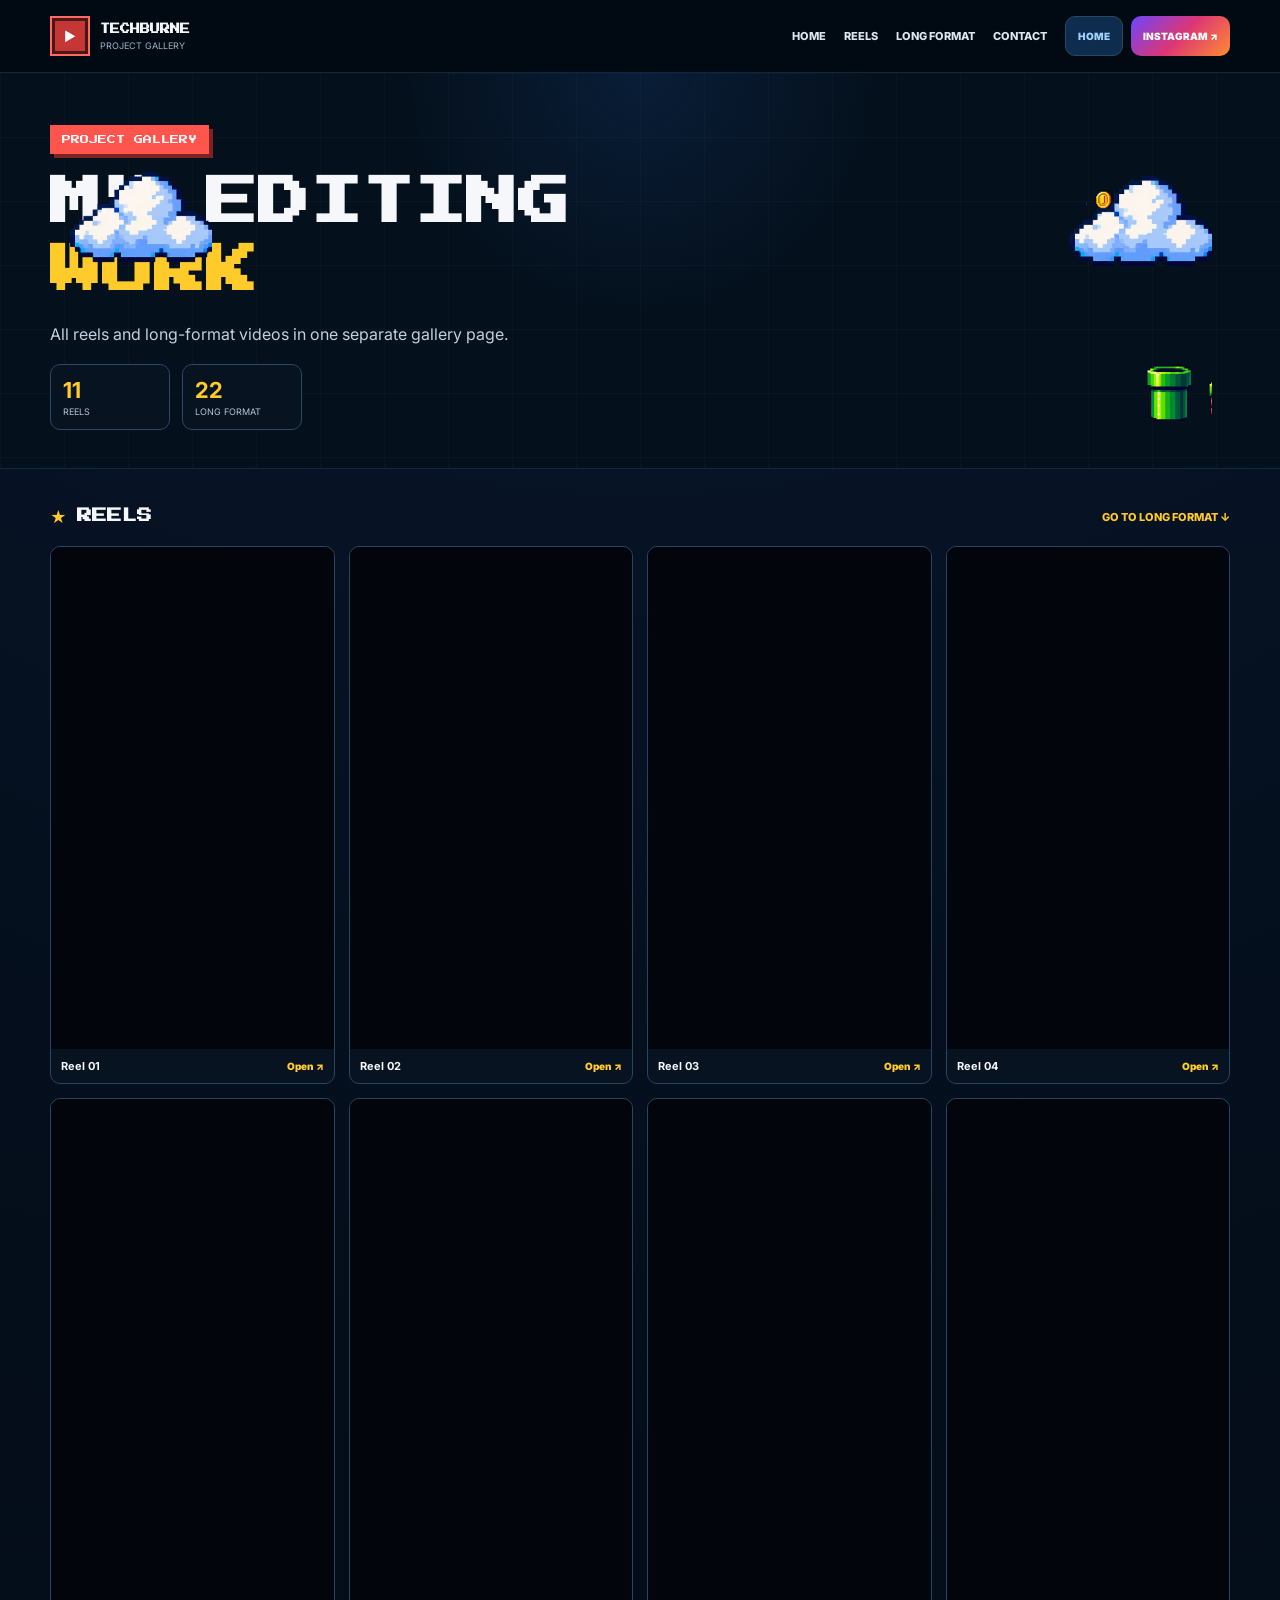
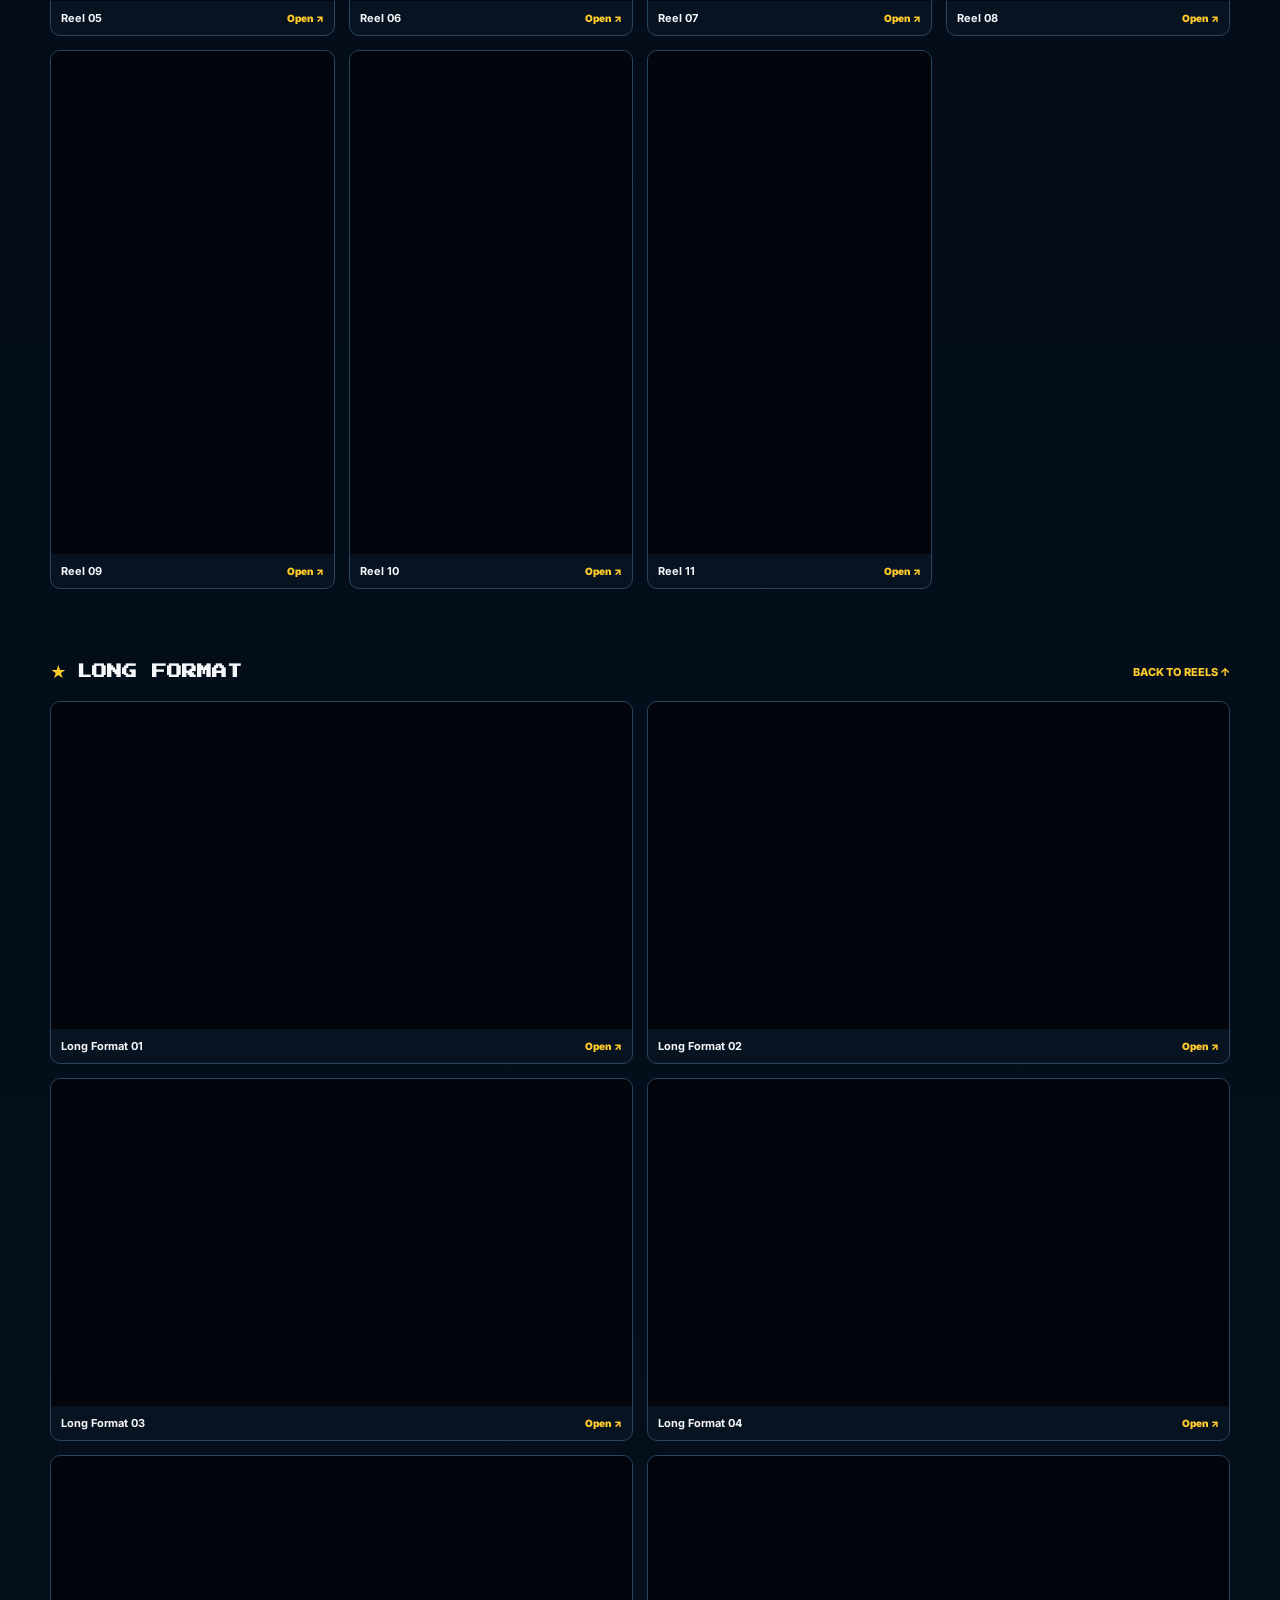
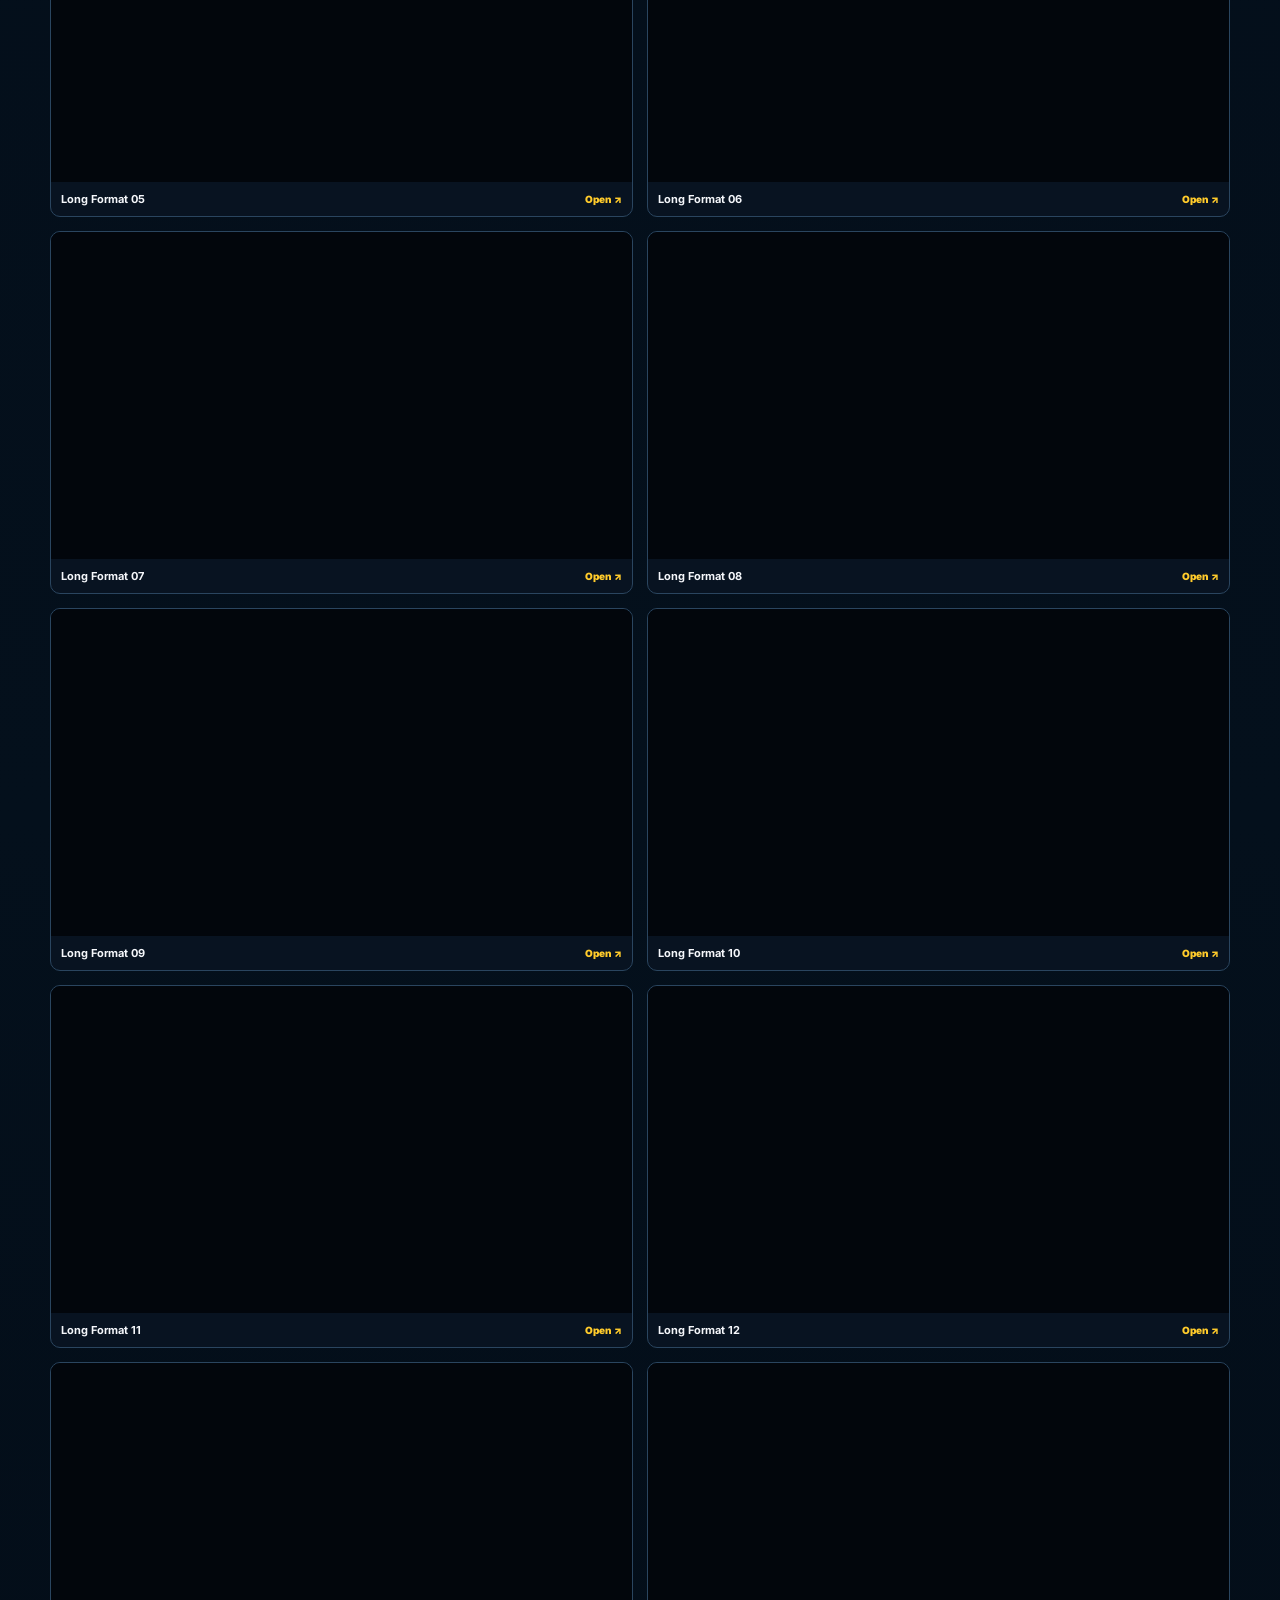
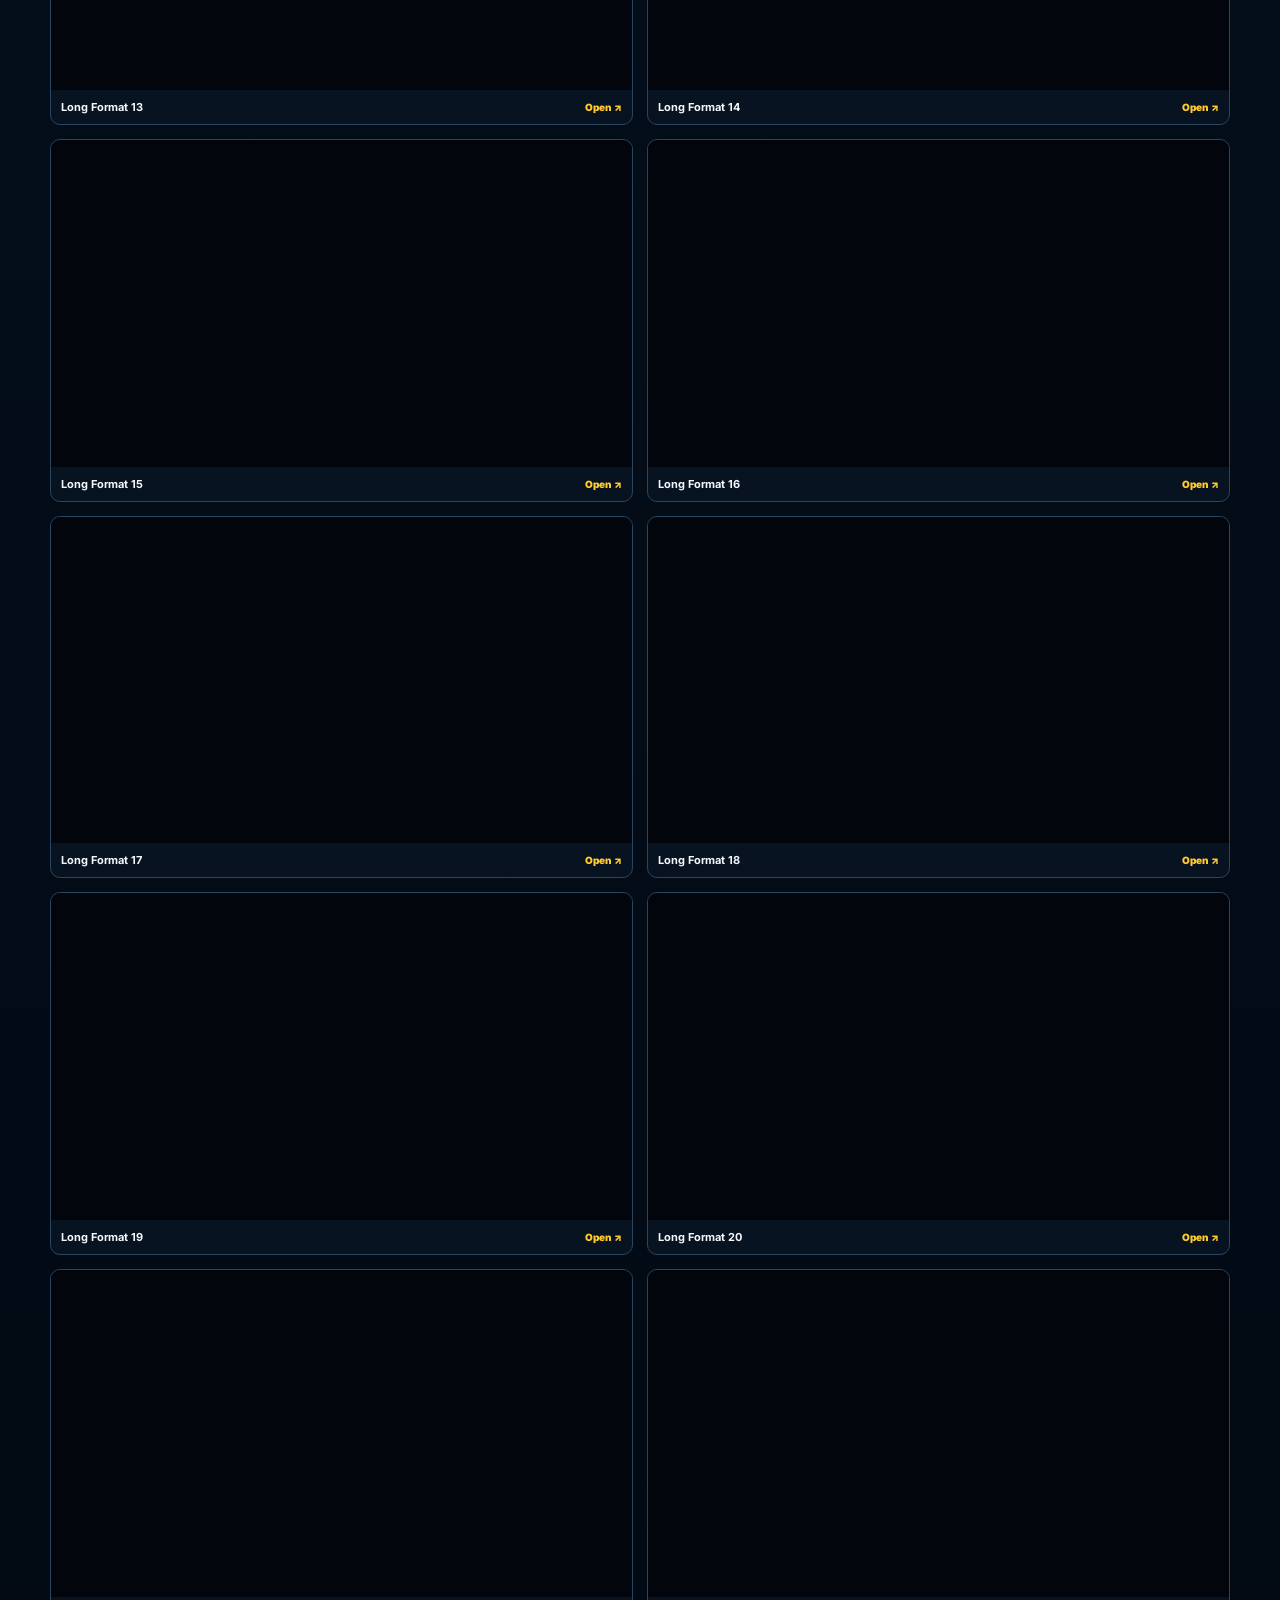
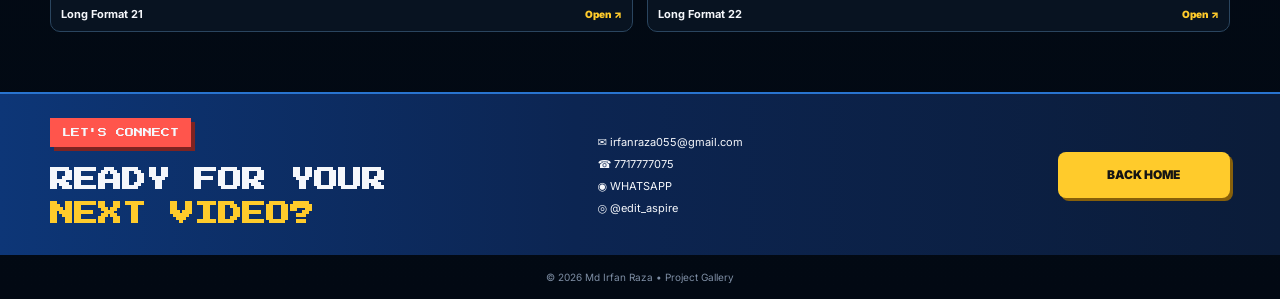
==== commit 0d6ae676: "Add files via upload" ====
--- a/gallery.html
+++ b/gallery.html
@@ -7,7 +7,7 @@
   <link rel="preconnect" href="https://fonts.googleapis.com">
   <link rel="preconnect" href="https://fonts.gstatic.com" crossorigin>
   <link href="https://fonts.googleapis.com/css2?family=Press+Start+2P&family=Inter:wght@400;500;600;700;800&display=swap" rel="stylesheet">
-  <link rel="stylesheet" href="styles-v12.css?v=12">
+  <link rel="stylesheet" href="styles-v13.css?v=13">
 </head>
 <body class="gallery-page">
   <header class="site-header">
@@ -426,6 +426,6 @@
     <div class="shell">© <span id="year"></span> Md Irfan Raza • Project Gallery</div>
   </footer>
 
-  <script src="script-v12.js?v=12"></script>
+  <script src="script-v13.js?v=13"></script>
 </body>
 </html>
--- a/styles-v13.css
+++ b/styles-v13.css
@@ -0,0 +1,897 @@
+
+:root{
+  --bg:#030b17;
+  --panel:#081321;
+  --panel-2:#0b1827;
+  --line:#20405e;
+  --text:#f5f7fb;
+  --muted:#b2bfd1;
+  --yellow:#ffcb2b;
+  --red:#ff554c;
+  --blue:#367fff;
+  --green:#71d348;
+  --darkbtn:#0d1a2a;
+  --shadow:0 18px 34px rgba(0,0,0,.28);
+  --pixel:'Press Start 2P', monospace;
+  --body:'Inter', system-ui, sans-serif;
+}
+*{box-sizing:border-box}
+html{scroll-behavior:smooth}
+body{
+  margin:0;
+  background:
+    radial-gradient(circle at 50% -8%, rgba(44,95,177,.18), transparent 28%),
+    linear-gradient(#030b17,#04101c 60%,#020913);
+  color:var(--text);
+  font-family:var(--body);
+  overflow-x:hidden;
+}
+a{text-decoration:none;color:inherit}
+img{display:block;max-width:100%}
+.shell{width:min(1180px, calc(100% - 28px));margin:0 auto}
+.section{padding:36px 0}
+.site-header{
+  position:sticky;top:0;z-index:100;
+  background:rgba(2,10,18,.92);
+  backdrop-filter:blur(12px);
+  border-bottom:1px solid #12263b;
+}
+.header-inner{
+  min-height:72px;
+  display:flex;align-items:center;gap:18px;
+}
+.brand{
+  display:flex;align-items:center;gap:10px;
+  min-width:190px;
+}
+.brand-icon{
+  width:40px;height:40px;display:grid;place-items:center;
+  color:#fff;background:#c43734;border:2px solid #ff6a62;
+  box-shadow:inset 0 0 0 3px #4a1718;
+  font-size:13px;
+}
+.brand b{
+  display:block;font-family:var(--pixel);font-size:10px;line-height:1.4;
+}
+.brand small{
+  display:block;margin-top:4px;color:#9fb2c7;font-size:9px;
+}
+.main-nav{
+  margin-left:auto;display:flex;align-items:center;gap:18px;
+}
+.main-nav a{
+  font-size:11px;font-weight:800;color:#dde5ef;
+}
+.main-nav a:hover{color:var(--yellow)}
+.top-actions{display:flex;gap:8px}
+.small-btn{
+  min-height:40px;padding:0 12px;border-radius:10px;border:1px solid #2d4761;
+  display:inline-flex;align-items:center;justify-content:center;
+  font-size:10px;font-weight:900;white-space:nowrap;
+}
+.small-btn.blue{background:#0e2d4e;color:#9fd1ff}
+.small-btn.insta{background:linear-gradient(135deg,#6d45ff,#dc3674,#ff8c2f);border:0;color:#fff}
+.menu-btn{
+  display:none;margin-left:auto;border:1px solid #314a64;background:#0b1828;color:#fff;
+  border-radius:10px;padding:8px 10px
+}
+
+/* Background stars */
+.ambient-stars{
+  position:fixed;inset:0;pointer-events:none;z-index:-1;
+}
+.ambient-stars i{
+  position:fixed;width:18px;height:18px;
+  background:url('assets/star-v12.png?v=12') center/contain no-repeat;
+  opacity:.9;animation:twinkle 1.6s ease-in-out infinite;
+}
+.ambient-stars .s1{top:16%;left:3%}
+.ambient-stars .s2{top:10%;right:7%;animation-delay:.3s}
+.ambient-stars .s3{top:30%;left:45%;animation-delay:.7s}
+.ambient-stars .s4{top:42%;right:9%;animation-delay:1s}
+.ambient-stars .s5{top:63%;left:7%;animation-delay:1.2s}
+.ambient-stars .s6{top:72%;right:5%;animation-delay:1.4s}
+.ambient-stars .s7{top:82%;left:48%;animation-delay:1.7s}
+
+/* HERO */
+.hero{
+  position:relative;
+  background:
+    linear-gradient(rgba(255,255,255,.02) 1px, transparent 1px),
+    linear-gradient(90deg, rgba(255,255,255,.02) 1px, transparent 1px),
+    radial-gradient(circle at 50% 0%, rgba(31,83,163,.2), transparent 30%),
+    #020b16;
+  background-size:64px 64px,64px 64px,auto,auto;
+  overflow:hidden;
+  border-bottom:1px solid #102338;
+}
+.hero-grid{
+  position:relative;
+  min-height:530px;
+  display:grid;
+  grid-template-columns:330px 1fr;
+  gap:52px;
+  align-items:center;
+  padding:40px 0 86px;
+}
+.hero-ground{
+  position:absolute;left:0;right:0;bottom:0;width:100%;height:86px;
+  object-fit:cover;object-position:center;pointer-events:none;z-index:1
+}
+.hero-cloud,.hero-coin,.hero-star,.hero-question,.hero-pipe,.hero-flag,.hero-ladder{
+  position:absolute;pointer-events:none;z-index:2
+}
+.hero-cloud{width:160px;animation:floatX 8s ease-in-out infinite}
+.hero-cloud.left{left:-18px;top:68px}
+.hero-cloud.right{right:8px;top:52px;animation-duration:9.5s;animation-direction:reverse}
+.hero-coin{width:36px;animation:bob 2.5s ease-in-out infinite}
+.hero-coin.c1{right:86px;top:115px}
+.hero-coin.c2{right:35px;top:178px;animation-delay:.5s}
+.hero-star{width:28px;animation:twinkle 1.8s ease-in-out infinite}
+.hero-star.st1{right:410px;top:96px}
+.hero-star.st2{right:255px;top:205px;animation-delay:.7s}
+.hero-question{width:66px;right:18px;top:248px;animation:bob 2.8s ease-in-out infinite}
+.hero-pipe{width:108px;right:12px;bottom:58px}
+.hero-flag{width:48px;right:122px;bottom:102px;animation:flagwave 1.5s ease-in-out infinite}
+.hero-ladder{width:34px;left:0;bottom:90px}
+
+.profile-wrap{position:relative;z-index:3}
+.profile-card{
+  filter:drop-shadow(0 20px 32px rgba(0,0,0,.38));
+}
+.profile-card img{
+  width:100%;max-width:330px;height:auto;
+}
+
+.hero-copy{position:relative;z-index:3;max-width:680px}
+.label-chip{
+  display:inline-block;
+  font-family:var(--pixel);
+  font-size:9px;line-height:1;
+  padding:10px 12px;
+  background:var(--red);
+  box-shadow:4px 4px 0 #7e2321;
+  margin:0 0 16px;
+}
+.hero-copy h1{
+  margin:0 0 16px;
+  font-family:var(--pixel);
+  font-size:clamp(28px, 4.8vw, 54px);
+  line-height:1.18;
+}
+.hero-copy h1 span{color:var(--yellow)}
+.hero-text{
+  margin:0 0 18px;
+  font-size:16px;line-height:1.7;color:#d1dae6;
+}
+.hero-points{
+  display:grid;gap:7px;margin-bottom:22px;
+}
+.hero-points p{
+  margin:0;font-size:13px;color:#c4d0de;
+}
+.hero-buttons{
+  display:flex;flex-wrap:wrap;gap:10px;
+}
+.btn{
+  min-height:46px;padding:0 18px;border-radius:8px;
+  display:inline-flex;align-items:center;justify-content:center;
+  font-size:12px;font-weight:900;border:1px solid transparent
+}
+.btn.yellow{background:var(--yellow);color:#141414;box-shadow:3px 3px 0 #87600a}
+.btn.blue{background:#2f6fe2;color:#fff;box-shadow:3px 3px 0 #183d8a}
+.btn.dark{background:#091524;border-color:#35516f;color:#f4f7fd}
+.btn.big{min-width:172px}
+
+/* Sections */
+.section-head{
+  display:flex;align-items:center;justify-content:space-between;gap:16px;
+  margin-bottom:18px;
+}
+.section-head.compact{margin-bottom:14px}
+.section-title{
+  display:flex;align-items:center;gap:10px
+}
+.section-title span{color:var(--yellow);font-size:16px}
+.section-title h2{
+  margin:0;font-family:var(--pixel);font-size:15px;line-height:1.5;
+}
+.head-link{font-size:11px;font-weight:800;color:var(--yellow)}
+
+.videos-row{
+  display:grid;
+  grid-template-columns:repeat(5, minmax(0, 1fr));
+  gap:12px;
+}
+.video-card{
+  background:var(--panel);
+  border:1px solid #274059;
+  border-radius:10px;
+  overflow:hidden;
+  box-shadow:var(--shadow);
+}
+.video-frame{
+  position:relative;background:#02060c;aspect-ratio:9/16;
+}
+.video-frame iframe{
+  position:absolute;inset:0;width:100%;height:100%;border:0
+}
+.card-tag{
+  position:absolute;right:8px;top:8px;
+  background:rgba(5,11,20,.9);border:1px solid rgba(255,255,255,.14);
+  border-radius:6px;padding:4px 7px;font-size:7px;font-weight:900
+}
+.video-meta{
+  padding:10px;display:flex;justify-content:space-between;align-items:end;gap:8px
+}
+.video-meta h3{margin:0 0 4px;font-size:13px}
+.video-meta p{margin:0;font-size:10px;line-height:1.45;color:#aeb9c8}
+.video-meta a{font-size:18px;color:var(--red)}
+
+.featured-box{
+  display:grid;grid-template-columns:1.08fr .92fr;gap:0;
+  background:#071320;border:3px solid #ef4540;border-radius:4px;
+  box-shadow:0 0 0 3px #44161a, var(--shadow);
+  overflow:hidden;
+}
+.featured-video{
+  position:relative;min-height:330px;background:#02060b
+}
+.featured-video iframe{
+  position:absolute;inset:0;width:100%;height:100%;border:0
+}
+.featured-chip{
+  position:absolute;left:12px;top:12px;
+  background:var(--red);padding:6px 8px;font-size:8px;font-weight:900
+}
+.featured-copy{padding:24px}
+.mini-label{
+  margin:0;color:var(--yellow);font-family:var(--pixel);font-size:9px
+}
+.featured-copy h2{
+  margin:10px 0 12px;
+  font-family:var(--pixel);font-size:19px;line-height:1.48;color:var(--yellow)
+}
+.featured-copy p:not(.mini-label){
+  margin:0;color:#d3dde7;font-size:14px;line-height:1.7
+}
+.metric-grid{
+  display:grid;grid-template-columns:repeat(3,1fr);gap:10px;margin:18px 0
+}
+.metric-grid article{
+  background:#0b1928;border:1px solid #38516c;border-radius:8px;padding:12px;text-align:center
+}
+.metric-grid b{display:block;font-size:15px}
+.metric-grid span{display:block;font-size:9px;color:#b2c0cf;margin-top:4px}
+.impact span{font-size:9px;color:#76dc45;font-weight:900}
+.impact-bar{
+  height:10px;background:#162739;border-radius:2px;margin-top:7px;overflow:hidden
+}
+.impact-bar i{
+  display:block;height:100%;width:96%;
+  background:repeating-linear-gradient(90deg,#5bcb39 0 14px,#96ea4d 14px 28px,#173520 28px 31px)
+}
+
+/* ABOUT */
+.about-grid{
+  display:grid;grid-template-columns:1fr .95fr;gap:24px;align-items:stretch
+}
+.about-box{
+  background:var(--panel);border:1px solid #26415b;border-radius:10px;padding:22px
+}
+.about-box p{
+  margin:0 0 14px;font-size:14px;line-height:1.75;color:#d0dae6
+}
+.heart-row{
+  margin-top:12px;color:#ff4e48;letter-spacing:8px
+}
+.about-scene{
+  position:relative;overflow:hidden;
+  background:
+    linear-gradient(rgba(255,255,255,.018) 1px, transparent 1px),
+    linear-gradient(90deg, rgba(255,255,255,.018) 1px, transparent 1px),
+    #06101c;
+  background-size:60px 60px,60px 60px;
+  border:1px solid #26415b;border-radius:10px;min-height:220px;
+}
+.about-ground{
+  position:absolute;left:0;right:0;bottom:0;width:100%;height:90px;object-fit:cover
+}
+.about-star{position:absolute;width:36px;left:52%;top:38px;animation:twinkle 1.6s infinite}
+.about-question{position:absolute;width:64px;right:34px;top:64px;animation:bob 2.4s infinite}
+.about-flag{position:absolute;width:48px;left:22%;bottom:68px;animation:flagwave 1.5s infinite}
+
+/* Services */
+.service-grid{
+  display:grid;grid-template-columns:repeat(5,1fr);gap:12px
+}
+.service-grid article{
+  background:var(--panel);
+  border:1px solid #29445f;border-radius:10px;padding:18px;text-align:center
+}
+.service-grid article:nth-child(1){border-color:#b34037}
+.service-grid article:nth-child(2){border-color:#3070b8}
+.service-grid article:nth-child(3){border-color:#b28d28}
+.service-grid article:nth-child(4){border-color:#4f9548}
+.service-grid article:nth-child(5){border-color:#8d5eb0}
+.service-grid article span{
+  width:40px;height:40px;border-radius:6px;display:inline-grid;place-items:center;
+  background:#111e2f;color:var(--yellow);font-family:var(--pixel);font-size:11px
+}
+.service-grid h3{margin:12px 0 8px;font-size:13px}
+.service-grid p{margin:0;font-size:10px;line-height:1.55;color:#b7c4d4}
+
+.process-grid{
+  display:grid;grid-template-columns:repeat(4,1fr);gap:14px
+}
+.process-grid article{
+  position:relative;background:var(--panel);border:1px solid #314b64;border-radius:10px;padding:18px
+}
+.process-grid article b{
+  position:absolute;top:-12px;left:14px;width:28px;height:28px;border-radius:50%;
+  display:grid;place-items:center;color:#fff;background:#e4453f;font-size:10px
+}
+.process-grid article:nth-child(2) b{background:#367ee4}
+.process-grid article:nth-child(3) b{background:#f4c22e;color:#111}
+.process-grid article:nth-child(4) b{background:#6eb33c}
+.process-grid h3{
+  margin:16px 0 8px;font-family:var(--pixel);font-size:10px;line-height:1.5
+}
+.process-grid p{margin:0;font-size:10px;line-height:1.55;color:#acbacb}
+
+.tool-grid{
+  display:grid;grid-template-columns:repeat(5,1fr);gap:10px
+}
+.tool-grid article{
+  display:flex;align-items:center;gap:10px;
+  background:var(--panel);border:1px solid #304a64;border-radius:10px;padding:12px
+}
+.tool-grid b{
+  width:40px;height:40px;border-radius:6px;display:grid;place-items:center;
+  background:#201335;border:2px solid #8d5dd0;color:#c289ff
+}
+.tool-grid article:nth-child(3) b{background:#0c2539;border-color:#3390d3;color:#5ec0ff}
+.tool-grid h3{margin:0 0 4px;font-size:11px}
+.tool-grid p{margin:0;font-size:12px;letter-spacing:2px;color:var(--yellow)}
+
+.screens-grid{
+  display:grid;grid-template-columns:repeat(3,1fr);gap:12px
+}
+.screens-grid figure{
+  margin:0;background:var(--panel);border:1px solid #304a64;border-radius:10px;padding:10px;overflow:hidden
+}
+.screens-grid img{
+  width:100%;height:220px;object-fit:contain;object-position:center;background:#050d18;border-radius:8px
+}
+.screens-grid figcaption{
+  padding:12px 4px 2px;font-size:12px;font-weight:800
+}
+
+/* CTA */
+.cta-section{
+  margin-top:24px;
+  background:linear-gradient(90deg,#0d3677,#0c2552 45%,#0b1c39);
+  border-top:2px solid #2974cf;
+  padding:24px 0;
+}
+.cta-grid{
+  display:grid;grid-template-columns:1.2fr 1fr auto;gap:24px;align-items:center
+}
+.cta-grid h2{
+  margin:0;font-family:var(--pixel);font-size:24px;line-height:1.42
+}
+.cta-grid h2 span{color:var(--yellow)}
+.contact-list{
+  display:grid;gap:8px;font-size:11px
+}
+.footer{
+  padding:16px 0;text-align:center;font-size:10px;color:#7e8ea4
+}
+
+/* Gallery page */
+.gallery-page .ambient-stars{display:none}
+.gallery-hero{
+  position:relative;overflow:hidden;
+  padding:44px 0 34px;
+  background:
+    linear-gradient(rgba(255,255,255,.018) 1px, transparent 1px),
+    linear-gradient(90deg, rgba(255,255,255,.018) 1px, transparent 1px),
+    radial-gradient(circle at 50% 0%, rgba(31,83,163,.2), transparent 32%),
+    #04101c;
+  background-size:64px 64px,64px 64px,auto,auto;
+  border-bottom:1px solid #14283d;
+}
+.gallery-hero-inner{
+  position:relative;min-height:230px
+}
+.gallery-hero h1{
+  margin:0;font-family:var(--pixel);font-size:clamp(28px,4.7vw,52px);line-height:1.3
+}
+.gallery-hero h1 span{color:var(--yellow)}
+.gallery-hero p:not(.label-chip){
+  color:#c3cfde;max-width:620px;line-height:1.7
+}
+.gallery-counts{
+  display:flex;gap:12px;margin-top:16px
+}
+.gallery-counts article{
+  min-width:120px;background:var(--panel);border:1px solid #2e4763;border-radius:10px;padding:12px
+}
+.gallery-counts b{display:block;font-size:22px;color:var(--yellow)}
+.gallery-counts span{display:block;font-size:9px;color:#b8c5d4;margin-top:3px}
+.gallery-cloud,.gallery-coin,.gallery-pipe{
+  position:absolute;pointer-events:none
+}
+.gallery-cloud{width:150px;top:22px;animation:floatX 8s ease-in-out infinite}
+.gallery-cloud.gc1{left:0}
+.gallery-cloud.gc2{right:0;animation-direction:reverse;animation-duration:9.2s}
+.gallery-coin{width:34px;right:120px;top:52px;animation:bob 2.4s infinite}
+.gallery-pipe{width:74px;right:20px;bottom:-10px}
+
+.gallery-grid{
+  display:grid;gap:14px
+}
+.reels-grid{grid-template-columns:repeat(4,1fr)}
+.long-grid{grid-template-columns:repeat(2,1fr)}
+.gallery-card{
+  background:var(--panel);border:1px solid #2a455f;border-radius:10px;overflow:hidden
+}
+.gallery-media{position:relative;background:#02060b}
+.gallery-media.vertical{aspect-ratio:9/16}
+.gallery-media.wide{aspect-ratio:16/9}
+.gallery-media iframe{position:absolute;inset:0;width:100%;height:100%;border:0}
+.gallery-meta{
+  padding:10px;display:flex;justify-content:space-between;align-items:center;gap:8px
+}
+.gallery-meta h3{margin:0;font-size:11px}
+.gallery-meta a{font-size:10px;font-weight:900;color:var(--yellow)}
+
+@keyframes bob{
+  0%,100%{transform:translateY(0)}
+  50%{transform:translateY(-8px)}
+}
+@keyframes twinkle{
+  0%,100%{transform:scale(.85);opacity:.55}
+  50%{transform:scale(1.08);opacity:1}
+}
+@keyframes floatX{
+  0%,100%{transform:translateX(0)}
+  50%{transform:translateX(10px)}
+}
+@keyframes flagwave{
+  0%,100%{transform:rotate(0deg)}
+  50%{transform:rotate(-5deg)}
+}
+
+/* Responsive */
+@media(max-width:1100px){
+  .main-nav{
+    display:none;
+    position:absolute;top:72px;left:0;right:0;z-index:50;
+    background:#05101d;border-bottom:1px solid #23374d;
+    padding:14px;flex-direction:column;align-items:flex-start
+  }
+  .main-nav.open{display:flex}
+  .menu-btn{display:block}
+  .videos-row{
+    overflow-x:auto;
+    grid-template-columns:repeat(5, 220px);
+    padding-bottom:8px
+  }
+  .videos-row::-webkit-scrollbar{height:6px}
+  .videos-row::-webkit-scrollbar-thumb{background:#284865}
+  .service-grid{grid-template-columns:repeat(3,1fr)}
+  .tool-grid{grid-template-columns:repeat(3,1fr)}
+  .reels-grid{grid-template-columns:repeat(3,1fr)}
+}
+
+@media(max-width:860px){
+  .hero-grid{grid-template-columns:1fr;gap:24px;padding-top:28px;padding-bottom:86px}
+  .profile-card img{max-width:320px}
+  .hero-copy{max-width:none}
+  .hero-cloud.right{right:-10px}
+  .hero-question,.hero-pipe{right:8px}
+  .featured-box{grid-template-columns:1fr}
+  .about-grid{grid-template-columns:1fr}
+  .process-grid{grid-template-columns:repeat(2,1fr)}
+  .service-grid{grid-template-columns:repeat(2,1fr)}
+  .tool-grid{grid-template-columns:repeat(2,1fr)}
+  .screens-grid{grid-template-columns:1fr}
+  .cta-grid{grid-template-columns:1fr}
+  .reels-grid,.long-grid{grid-template-columns:1fr}
+}
+
+@media(max-width:620px){
+  .shell{width:min(100% - 16px, 1180px)}
+  .header-inner{min-height:66px;gap:8px}
+  .brand{min-width:auto}
+  .brand b{font-size:8px}
+  .brand small{font-size:7px}
+  .brand-icon{width:34px;height:34px;font-size:11px}
+  .small-btn{min-height:34px;padding:0 9px;font-size:8px}
+  .hero-grid{min-height:unset}
+  .profile-card img{max-width:295px}
+  .hero-copy h1{font-size:28px}
+  .hero-text{font-size:14px}
+  .hero-points p{font-size:11px}
+  .hero-cloud{width:118px}
+  .hero-cloud.left{top:80px;left:-26px}
+  .hero-cloud.right{top:56px;right:-16px}
+  .hero-coin.c1{right:66px}
+  .hero-coin.c2{right:22px}
+  .hero-star.st1{right:195px;top:110px}
+  .hero-star.st2{right:120px;top:182px}
+  .hero-question{width:54px;top:258px}
+  .hero-pipe{width:86px}
+  .hero-flag{width:38px;right:92px}
+  .hero-ladder{display:none}
+  .hero-ground{height:70px}
+  .section-head{flex-direction:column;align-items:flex-start}
+  .featured-copy{padding:16px}
+  .featured-copy h2{font-size:15px}
+  .metric-grid{grid-template-columns:1fr}
+  .service-grid,.process-grid,.tool-grid{grid-template-columns:1fr}
+  .gallery-cloud{width:120px}
+  .gallery-coin{right:86px}
+  .gallery-pipe{width:64px;right:10px}
+}
+
+
+/* ===========================
+   V13 CUTTING / CLIPPING FIXES
+   =========================== */
+
+/* prevent decorative art from getting sliced */
+.hero{
+  overflow:hidden !important;
+  padding-top:8px;
+}
+.hero-grid{
+  min-height:560px !important;
+  padding-top:54px !important;
+  padding-bottom:92px !important;
+  overflow:visible !important;
+}
+
+/* bring all hero assets inside safe visible area */
+.hero-cloud{
+  width:150px !important;
+  max-width:none !important;
+}
+.hero-cloud.left{
+  left:12px !important;
+  top:70px !important;
+}
+.hero-cloud.right{
+  right:18px !important;
+  top:54px !important;
+}
+
+.hero-coin{
+  width:34px !important;
+}
+.hero-coin.c1{
+  right:92px !important;
+  top:118px !important;
+}
+.hero-coin.c2{
+  right:40px !important;
+  top:176px !important;
+}
+
+.hero-star{
+  width:26px !important;
+}
+.hero-star.st1{
+  right:390px !important;
+  top:102px !important;
+}
+.hero-star.st2{
+  right:238px !important;
+  top:204px !important;
+}
+
+.hero-question{
+  width:62px !important;
+  right:22px !important;
+  top:248px !important;
+}
+.hero-pipe{
+  width:102px !important;
+  right:18px !important;
+  bottom:56px !important;
+}
+.hero-flag{
+  width:46px !important;
+  right:122px !important;
+  bottom:100px !important;
+}
+.hero-ladder{
+  width:32px !important;
+  left:10px !important;
+  bottom:94px !important;
+}
+.hero-ground{
+  left:0 !important;
+  right:0 !important;
+  width:100% !important;
+  height:84px !important;
+  object-fit:cover !important;
+  object-position:center !important;
+}
+
+/* keep profile card and content fully visible */
+.profile-wrap,
+.hero-copy{
+  position:relative;
+  z-index:5 !important;
+}
+.profile-card{
+  padding-left:8px;
+}
+.profile-card img{
+  width:min(100%, 332px) !important;
+  max-width:332px !important;
+  height:auto !important;
+}
+
+/* video cards and embeds */
+.video-card,
+.gallery-card,
+.screens-grid figure,
+.about-box,
+.about-scene,
+.service-grid article,
+.process-grid article,
+.tool-grid article{
+  overflow:hidden;
+}
+
+/* Prevent iframe edge cutting and give clean inner spacing */
+.video-frame,
+.gallery-media,
+.featured-video{
+  background:#02060c !important;
+}
+.video-frame iframe,
+.gallery-media iframe,
+.featured-video iframe{
+  width:100% !important;
+  height:100% !important;
+  border:0 !important;
+  display:block !important;
+}
+
+/* fix featured section content spacing */
+.featured-box{
+  align-items:stretch !important;
+}
+.featured-copy{
+  padding:26px 24px 24px !important;
+}
+.featured-copy h2{
+  word-break:break-word;
+}
+
+/* screenshot images should show complete frame */
+.screens-grid{
+  align-items:stretch;
+}
+.screens-grid figure{
+  display:flex;
+  flex-direction:column;
+  min-height:100%;
+}
+.screens-grid img{
+  width:100% !important;
+  height:240px !important;
+  object-fit:contain !important;
+  object-position:center !important;
+  padding:8px;
+}
+
+/* About scene clipping fix */
+.about-scene{
+  min-height:240px !important;
+}
+.about-ground{
+  height:92px !important;
+}
+.about-star{
+  left:52% !important;
+  top:34px !important;
+}
+.about-question{
+  right:26px !important;
+  top:58px !important;
+}
+.about-flag{
+  left:22% !important;
+  bottom:68px !important;
+}
+
+/* Gallery hero art inside safe bounds */
+.gallery-hero{
+  overflow:hidden !important;
+  padding-top:52px !important;
+  padding-bottom:38px !important;
+}
+.gallery-hero-inner{
+  min-height:248px !important;
+}
+.gallery-cloud{
+  width:144px !important;
+}
+.gallery-cloud.gc1{
+  left:18px !important;
+  top:26px !important;
+}
+.gallery-cloud.gc2{
+  right:18px !important;
+  top:30px !important;
+}
+.gallery-coin{
+  width:32px !important;
+  right:112px !important;
+  top:60px !important;
+}
+.gallery-pipe{
+  width:72px !important;
+  right:18px !important;
+  bottom:-4px !important;
+}
+
+/* Reels row scroll friendliness */
+.videos-row{
+  padding-bottom:4px;
+}
+
+/* tablet */
+@media(max-width:1100px){
+  .hero-grid{
+    min-height:530px !important;
+    gap:36px !important;
+  }
+  .hero-star.st1{
+    right:290px !important;
+  }
+  .hero-star.st2{
+    right:180px !important;
+  }
+  .gallery-cloud.gc1{left:10px !important}
+  .gallery-cloud.gc2{right:10px !important}
+}
+
+/* mobile */
+@media(max-width:860px){
+  .hero-grid{
+    grid-template-columns:1fr !important;
+    gap:26px !important;
+    min-height:unset !important;
+    padding-top:32px !important;
+    padding-bottom:86px !important;
+  }
+  .profile-card{
+    padding-left:0 !important;
+  }
+  .profile-card img{
+    max-width:320px !important;
+  }
+  .hero-cloud{
+    width:118px !important;
+    opacity:.95;
+  }
+  .hero-cloud.left{
+    left:8px !important;
+    top:60px !important;
+  }
+  .hero-cloud.right{
+    right:8px !important;
+    top:58px !important;
+  }
+  .hero-coin.c1{
+    right:72px !important;
+    top:122px !important;
+  }
+  .hero-coin.c2{
+    right:24px !important;
+    top:176px !important;
+  }
+  .hero-star.st1{
+    right:182px !important;
+    top:112px !important;
+  }
+  .hero-star.st2{
+    right:112px !important;
+    top:184px !important;
+  }
+  .hero-question{
+    width:52px !important;
+    right:10px !important;
+    top:242px !important;
+  }
+  .hero-pipe{
+    width:82px !important;
+    right:8px !important;
+    bottom:56px !important;
+  }
+  .hero-flag{
+    width:38px !important;
+    right:88px !important;
+    bottom:100px !important;
+  }
+  .hero-ladder{
+    display:none !important;
+  }
+  .hero-ground{
+    height:72px !important;
+  }
+  .screens-grid img{
+    height:220px !important;
+  }
+}
+
+@media(max-width:620px){
+  .hero-grid{
+    padding-top:24px !important;
+    padding-bottom:74px !important;
+  }
+  .hero-cloud{
+    width:105px !important;
+  }
+  .hero-cloud.left{
+    left:2px !important;
+    top:62px !important;
+  }
+  .hero-cloud.right{
+    right:2px !important;
+    top:60px !important;
+  }
+  .hero-coin.c1{
+    right:60px !important;
+    top:118px !important;
+  }
+  .hero-coin.c2{
+    right:18px !important;
+    top:165px !important;
+  }
+  .hero-star.st1{
+    right:160px !important;
+    top:110px !important;
+  }
+  .hero-star.st2{
+    right:94px !important;
+    top:176px !important;
+  }
+  .hero-question{
+    top:228px !important;
+  }
+  .hero-pipe{
+    width:74px !important;
+  }
+  .hero-flag{
+    right:80px !important;
+  }
+  .screens-grid img{
+    height:200px !important;
+  }
+  .gallery-cloud{
+    width:108px !important;
+  }
+  .gallery-cloud.gc1{
+    left:4px !important;
+    top:42px !important;
+  }
+  .gallery-cloud.gc2{
+    right:4px !important;
+    top:42px !important;
+  }
+  .gallery-coin{
+    right:74px !important;
+    top:66px !important;
+  }
+  .gallery-pipe{
+    width:60px !important;
+    right:6px !important;
+  }
+}
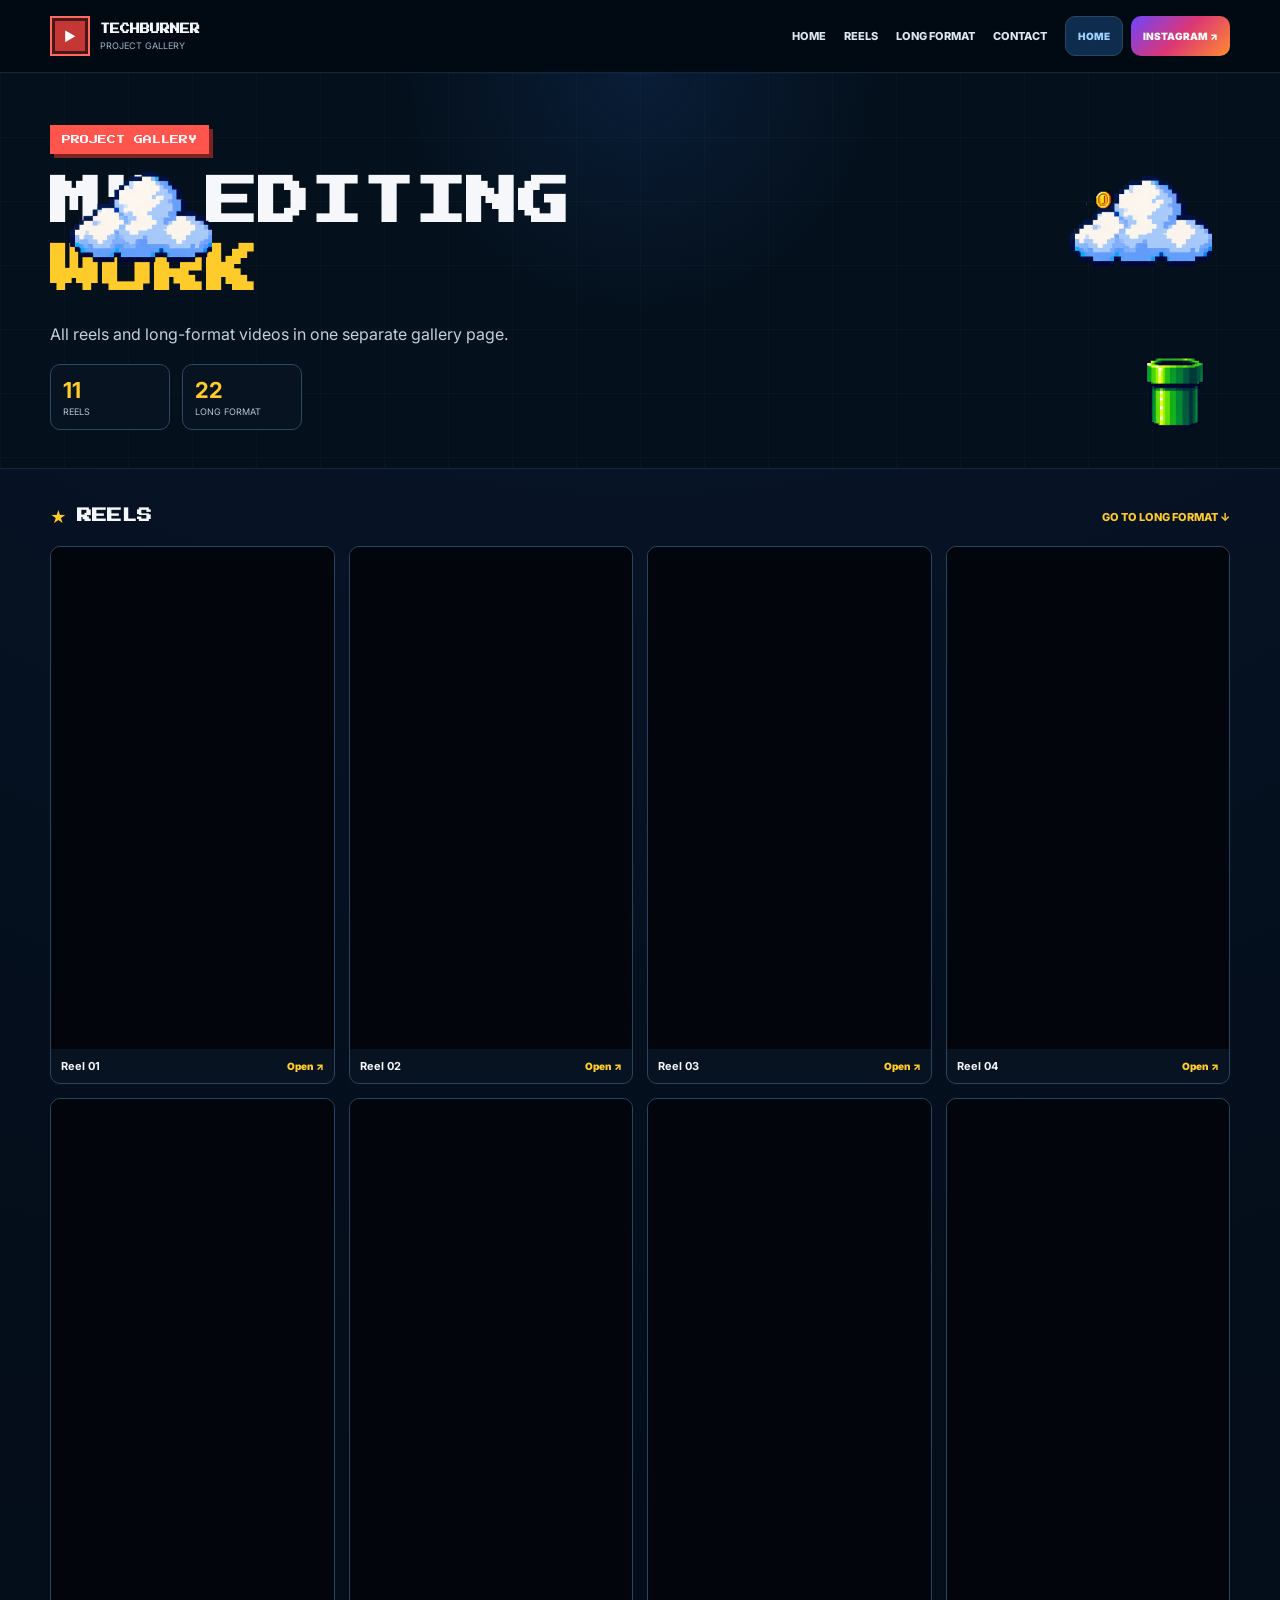
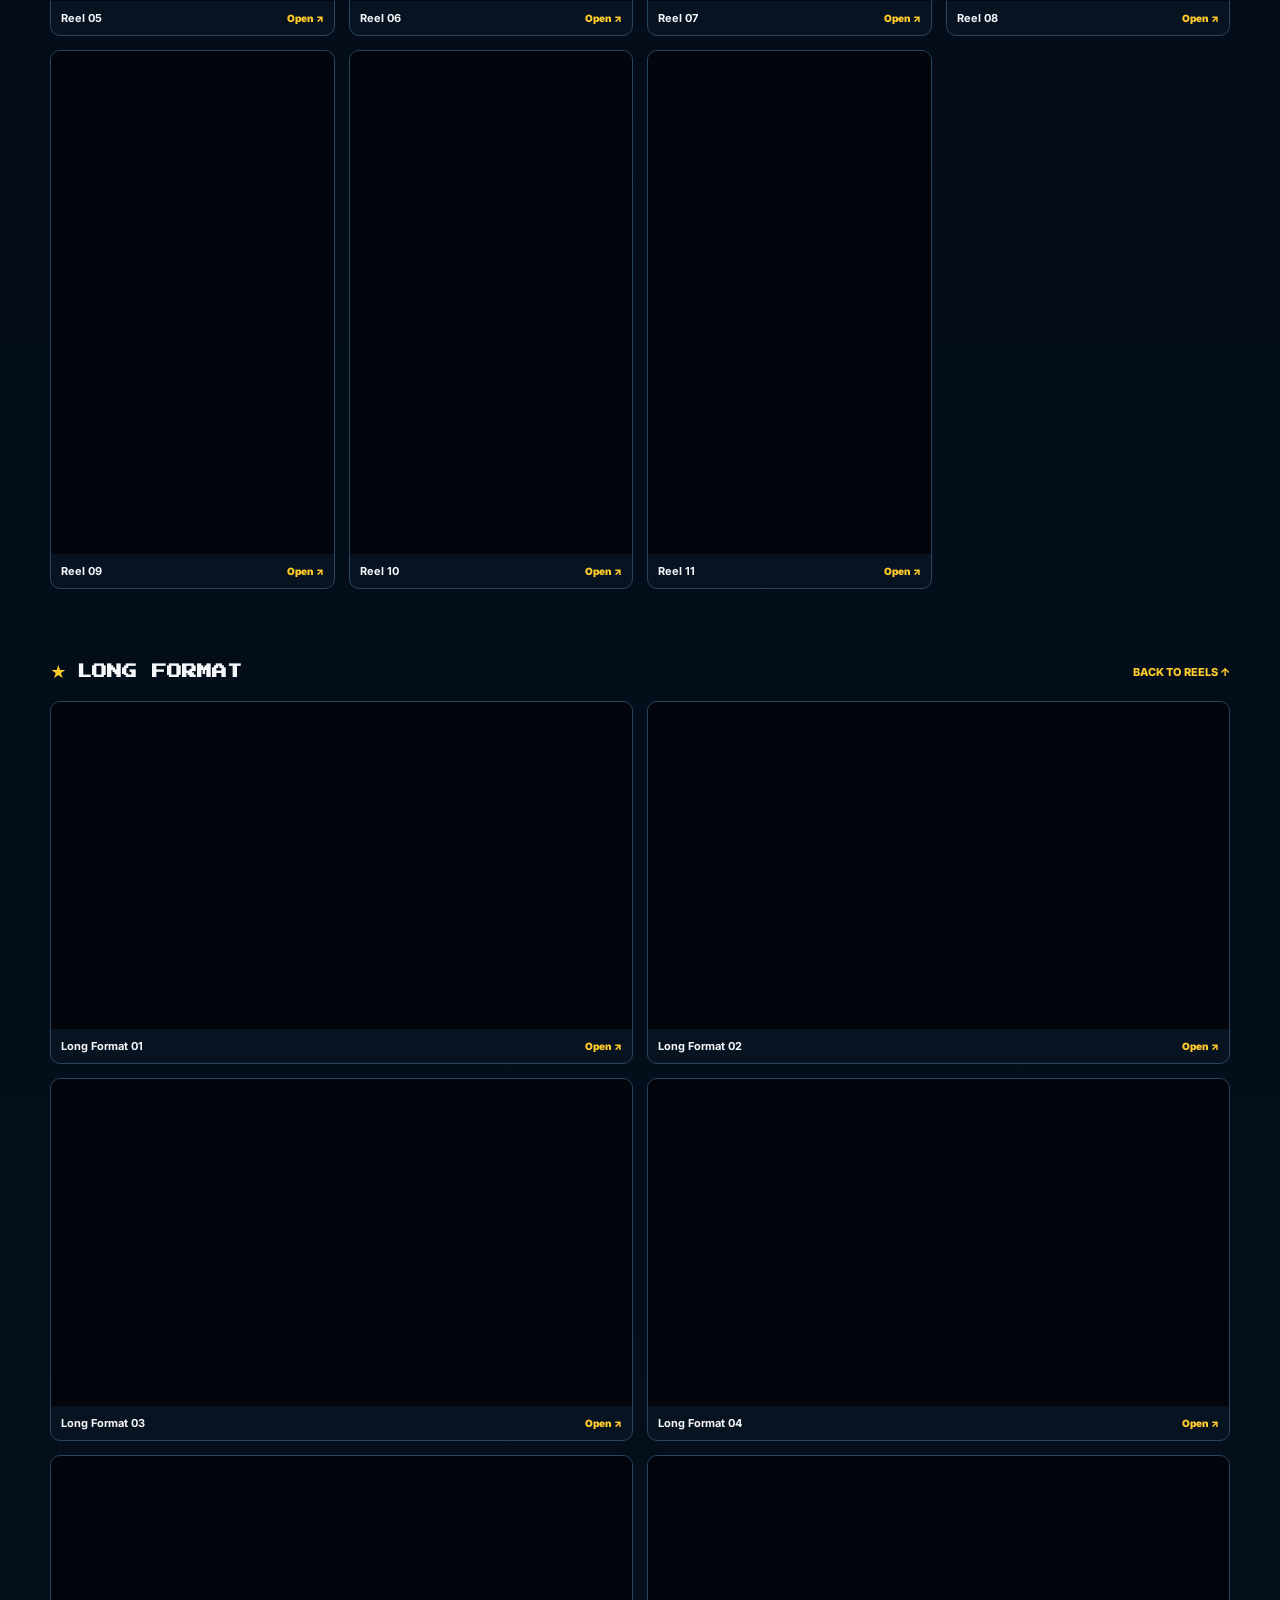
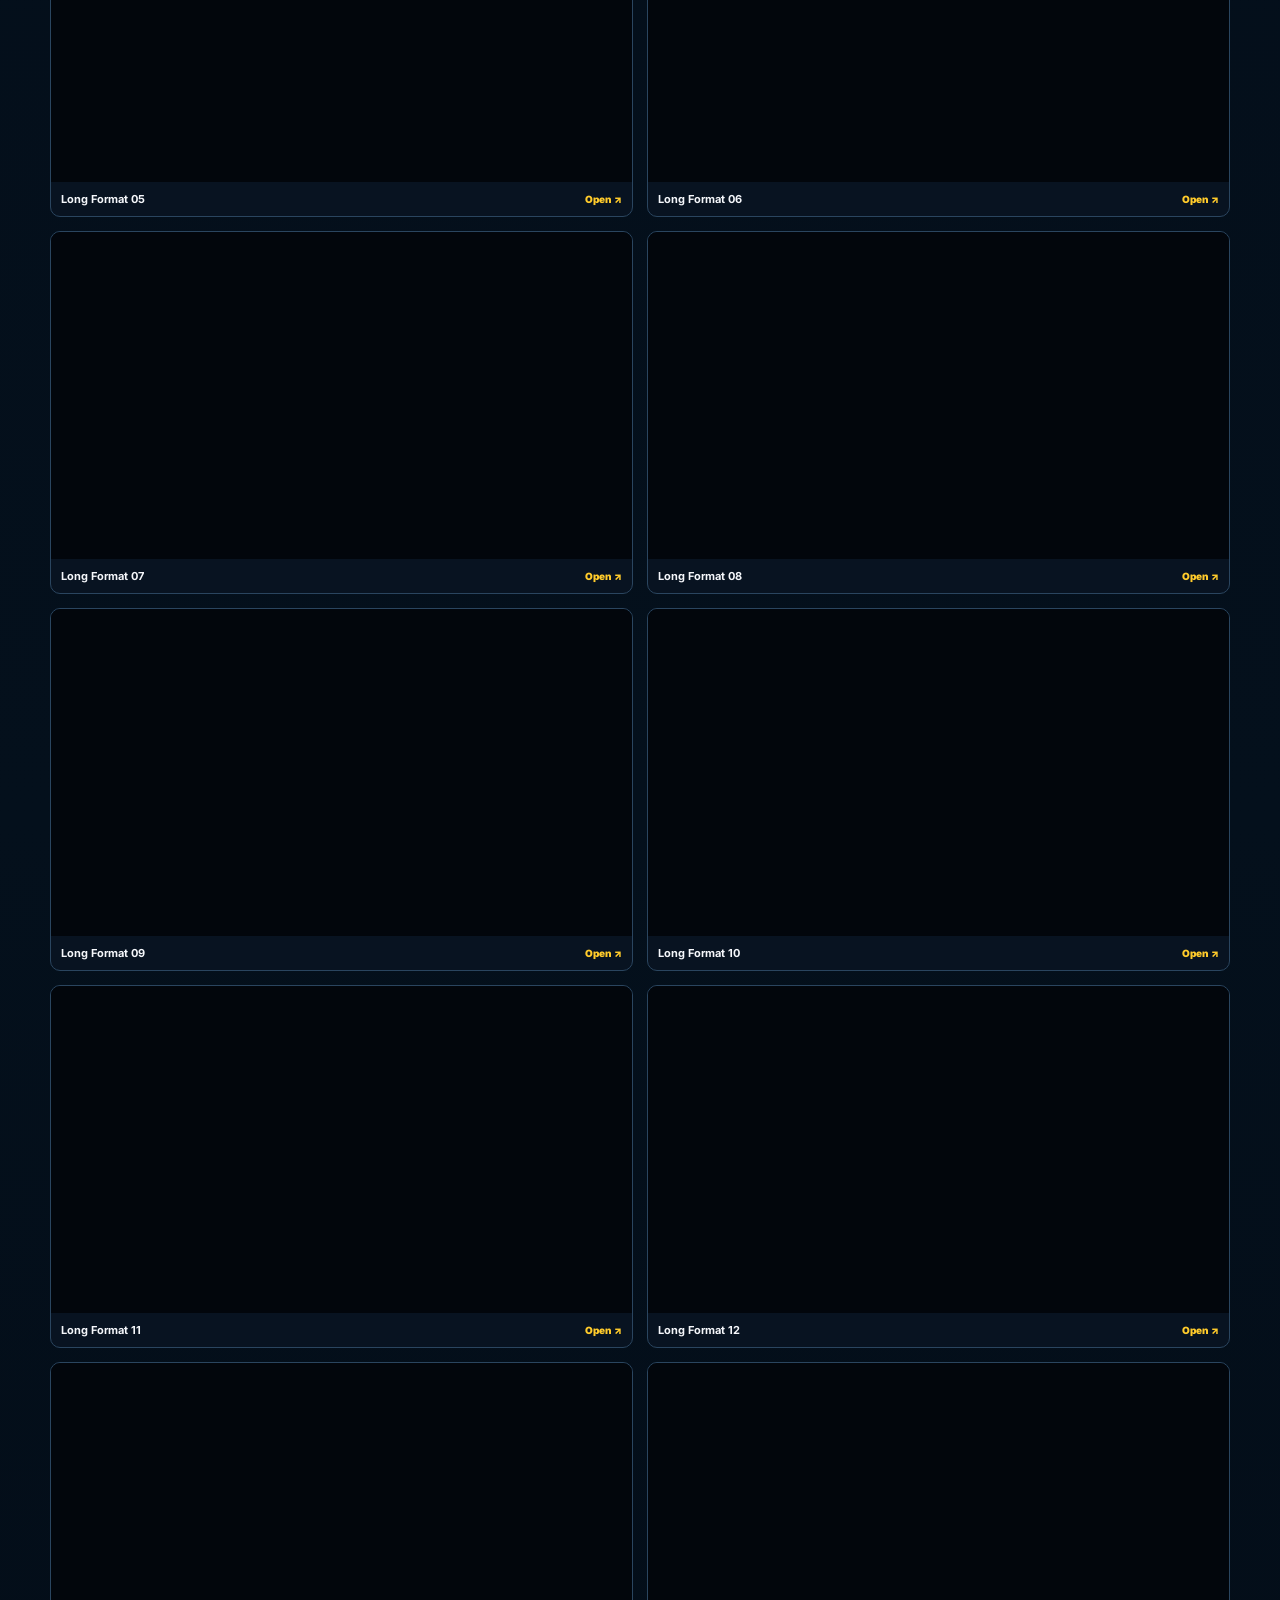
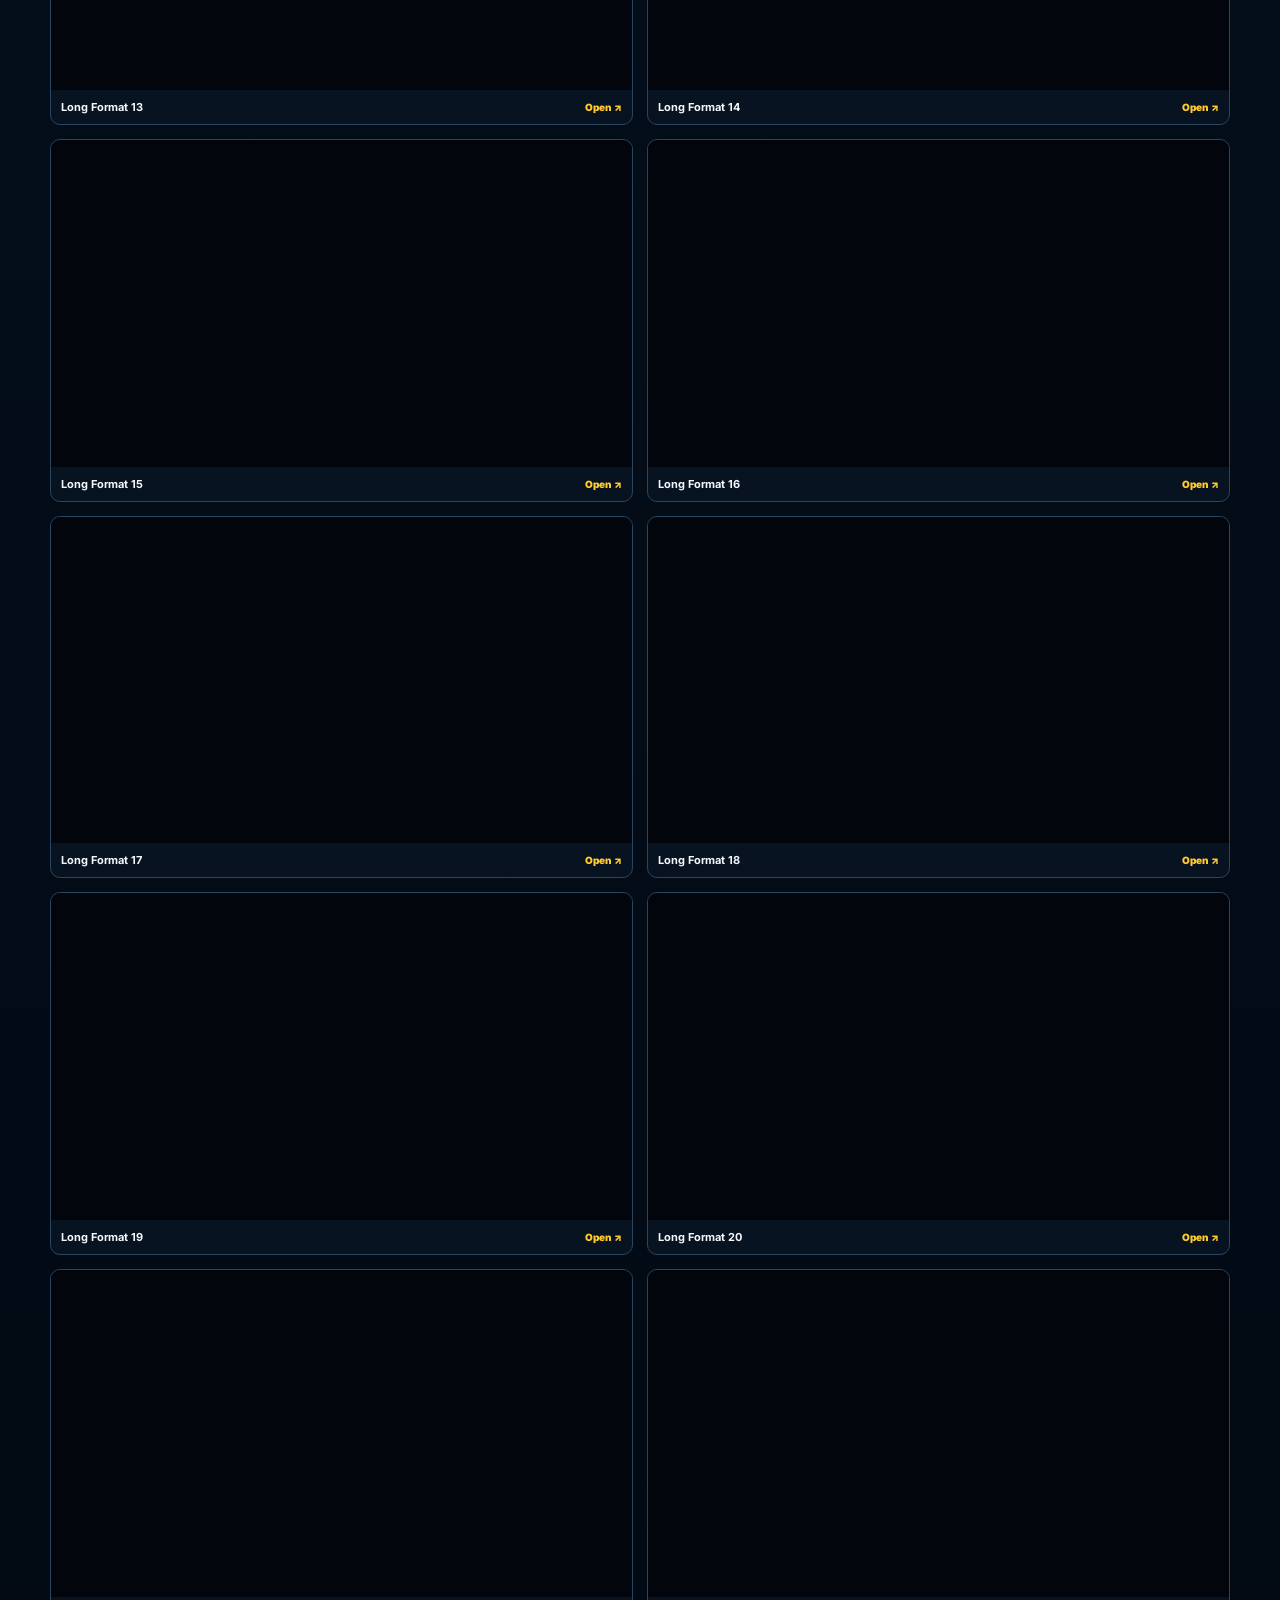
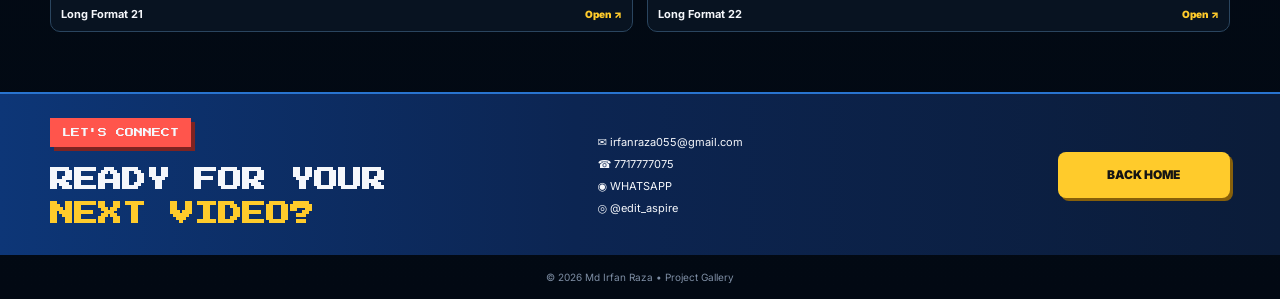
==== commit fae6b9e6: "Add files via upload" ====
--- a/gallery.html
+++ b/gallery.html
@@ -7,7 +7,7 @@
   <link rel="preconnect" href="https://fonts.googleapis.com">
   <link rel="preconnect" href="https://fonts.gstatic.com" crossorigin>
   <link href="https://fonts.googleapis.com/css2?family=Press+Start+2P&family=Inter:wght@400;500;600;700;800&display=swap" rel="stylesheet">
-  <link rel="stylesheet" href="styles-v13.css?v=13">
+  <link rel="stylesheet" href="styles-v14.css?v=14">
 </head>
 <body class="gallery-page">
   <header class="site-header">
@@ -15,7 +15,7 @@
       <a href="index.html" class="brand">
         <span class="brand-icon">▶</span>
         <div>
-          <b>TECHBURNE</b>
+          <b>TECHBURNER</b>
           <small>PROJECT GALLERY</small>
         </div>
       </a>
@@ -42,7 +42,7 @@
         <img class="gallery-cloud gc1" src="assets/cloud-v12.png?v=12" alt="" aria-hidden="true">
         <img class="gallery-cloud gc2" src="assets/cloud-v12.png?v=12" alt="" aria-hidden="true">
         <img class="gallery-coin" src="assets/coin-v12.png?v=12" alt="" aria-hidden="true">
-        <img class="gallery-pipe" src="assets/pipe-v12.png?v=12" alt="" aria-hidden="true">
+        <img class="gallery-pipe" src="assets/pipe-v14.png?v=14" alt="" aria-hidden="true">
 
         <p class="label-chip">PROJECT GALLERY</p>
         <h1>MY EDITING<br><span>WORK</span></h1>
--- a/styles-v14.css
+++ b/styles-v14.css
@@ -0,0 +1,1045 @@
+
+:root{
+  --bg:#030b17;
+  --panel:#081321;
+  --panel-2:#0b1827;
+  --line:#20405e;
+  --text:#f5f7fb;
+  --muted:#b2bfd1;
+  --yellow:#ffcb2b;
+  --red:#ff554c;
+  --blue:#367fff;
+  --green:#71d348;
+  --darkbtn:#0d1a2a;
+  --shadow:0 18px 34px rgba(0,0,0,.28);
+  --pixel:'Press Start 2P', monospace;
+  --body:'Inter', system-ui, sans-serif;
+}
+*{box-sizing:border-box}
+html{scroll-behavior:smooth}
+body{
+  margin:0;
+  background:
+    radial-gradient(circle at 50% -8%, rgba(44,95,177,.18), transparent 28%),
+    linear-gradient(#030b17,#04101c 60%,#020913);
+  color:var(--text);
+  font-family:var(--body);
+  overflow-x:hidden;
+}
+a{text-decoration:none;color:inherit}
+img{display:block;max-width:100%}
+.shell{width:min(1180px, calc(100% - 28px));margin:0 auto}
+.section{padding:36px 0}
+.site-header{
+  position:sticky;top:0;z-index:100;
+  background:rgba(2,10,18,.92);
+  backdrop-filter:blur(12px);
+  border-bottom:1px solid #12263b;
+}
+.header-inner{
+  min-height:72px;
+  display:flex;align-items:center;gap:18px;
+}
+.brand{
+  display:flex;align-items:center;gap:10px;
+  min-width:190px;
+}
+.brand-icon{
+  width:40px;height:40px;display:grid;place-items:center;
+  color:#fff;background:#c43734;border:2px solid #ff6a62;
+  box-shadow:inset 0 0 0 3px #4a1718;
+  font-size:13px;
+}
+.brand b{
+  display:block;font-family:var(--pixel);font-size:10px;line-height:1.4;
+}
+.brand small{
+  display:block;margin-top:4px;color:#9fb2c7;font-size:9px;
+}
+.main-nav{
+  margin-left:auto;display:flex;align-items:center;gap:18px;
+}
+.main-nav a{
+  font-size:11px;font-weight:800;color:#dde5ef;
+}
+.main-nav a:hover{color:var(--yellow)}
+.top-actions{display:flex;gap:8px}
+.small-btn{
+  min-height:40px;padding:0 12px;border-radius:10px;border:1px solid #2d4761;
+  display:inline-flex;align-items:center;justify-content:center;
+  font-size:10px;font-weight:900;white-space:nowrap;
+}
+.small-btn.blue{background:#0e2d4e;color:#9fd1ff}
+.small-btn.insta{background:linear-gradient(135deg,#6d45ff,#dc3674,#ff8c2f);border:0;color:#fff}
+.menu-btn{
+  display:none;margin-left:auto;border:1px solid #314a64;background:#0b1828;color:#fff;
+  border-radius:10px;padding:8px 10px
+}
+
+/* Background stars */
+.ambient-stars{
+  position:fixed;inset:0;pointer-events:none;z-index:-1;
+}
+.ambient-stars i{
+  position:fixed;width:18px;height:18px;
+  background:url('assets/star-v12.png?v=12') center/contain no-repeat;
+  opacity:.9;animation:twinkle 1.6s ease-in-out infinite;
+}
+.ambient-stars .s1{top:16%;left:3%}
+.ambient-stars .s2{top:10%;right:7%;animation-delay:.3s}
+.ambient-stars .s3{top:30%;left:45%;animation-delay:.7s}
+.ambient-stars .s4{top:42%;right:9%;animation-delay:1s}
+.ambient-stars .s5{top:63%;left:7%;animation-delay:1.2s}
+.ambient-stars .s6{top:72%;right:5%;animation-delay:1.4s}
+.ambient-stars .s7{top:82%;left:48%;animation-delay:1.7s}
+
+/* HERO */
+.hero{
+  position:relative;
+  background:
+    linear-gradient(rgba(255,255,255,.02) 1px, transparent 1px),
+    linear-gradient(90deg, rgba(255,255,255,.02) 1px, transparent 1px),
+    radial-gradient(circle at 50% 0%, rgba(31,83,163,.2), transparent 30%),
+    #020b16;
+  background-size:64px 64px,64px 64px,auto,auto;
+  overflow:hidden;
+  border-bottom:1px solid #102338;
+}
+.hero-grid{
+  position:relative;
+  min-height:530px;
+  display:grid;
+  grid-template-columns:330px 1fr;
+  gap:52px;
+  align-items:center;
+  padding:40px 0 86px;
+}
+.hero-ground{
+  position:absolute;left:0;right:0;bottom:0;width:100%;height:86px;
+  object-fit:cover;object-position:center;pointer-events:none;z-index:1
+}
+.hero-cloud,.hero-coin,.hero-star,.hero-question,.hero-pipe,.hero-flag,.hero-ladder{
+  position:absolute;pointer-events:none;z-index:2
+}
+.hero-cloud{width:160px;animation:floatX 8s ease-in-out infinite}
+.hero-cloud.left{left:-18px;top:68px}
+.hero-cloud.right{right:8px;top:52px;animation-duration:9.5s;animation-direction:reverse}
+.hero-coin{width:36px;animation:bob 2.5s ease-in-out infinite}
+.hero-coin.c1{right:86px;top:115px}
+.hero-coin.c2{right:35px;top:178px;animation-delay:.5s}
+.hero-star{width:28px;animation:twinkle 1.8s ease-in-out infinite}
+.hero-star.st1{right:410px;top:96px}
+.hero-star.st2{right:255px;top:205px;animation-delay:.7s}
+.hero-question{width:66px;right:18px;top:248px;animation:bob 2.8s ease-in-out infinite}
+.hero-pipe{width:108px;right:12px;bottom:58px}
+.hero-flag{width:48px;right:122px;bottom:102px;animation:flagwave 1.5s ease-in-out infinite}
+.hero-ladder{width:34px;left:0;bottom:90px}
+
+.profile-wrap{position:relative;z-index:3}
+.profile-card{
+  filter:drop-shadow(0 20px 32px rgba(0,0,0,.38));
+}
+.profile-card img{
+  width:100%;max-width:330px;height:auto;
+}
+
+.hero-copy{position:relative;z-index:3;max-width:680px}
+.label-chip{
+  display:inline-block;
+  font-family:var(--pixel);
+  font-size:9px;line-height:1;
+  padding:10px 12px;
+  background:var(--red);
+  box-shadow:4px 4px 0 #7e2321;
+  margin:0 0 16px;
+}
+.hero-copy h1{
+  margin:0 0 16px;
+  font-family:var(--pixel);
+  font-size:clamp(28px, 4.8vw, 54px);
+  line-height:1.18;
+}
+.hero-copy h1 span{color:var(--yellow)}
+.hero-text{
+  margin:0 0 18px;
+  font-size:16px;line-height:1.7;color:#d1dae6;
+}
+.hero-points{
+  display:grid;gap:7px;margin-bottom:22px;
+}
+.hero-points p{
+  margin:0;font-size:13px;color:#c4d0de;
+}
+.hero-buttons{
+  display:flex;flex-wrap:wrap;gap:10px;
+}
+.btn{
+  min-height:46px;padding:0 18px;border-radius:8px;
+  display:inline-flex;align-items:center;justify-content:center;
+  font-size:12px;font-weight:900;border:1px solid transparent
+}
+.btn.yellow{background:var(--yellow);color:#141414;box-shadow:3px 3px 0 #87600a}
+.btn.blue{background:#2f6fe2;color:#fff;box-shadow:3px 3px 0 #183d8a}
+.btn.dark{background:#091524;border-color:#35516f;color:#f4f7fd}
+.btn.big{min-width:172px}
+
+/* Sections */
+.section-head{
+  display:flex;align-items:center;justify-content:space-between;gap:16px;
+  margin-bottom:18px;
+}
+.section-head.compact{margin-bottom:14px}
+.section-title{
+  display:flex;align-items:center;gap:10px
+}
+.section-title span{color:var(--yellow);font-size:16px}
+.section-title h2{
+  margin:0;font-family:var(--pixel);font-size:15px;line-height:1.5;
+}
+.head-link{font-size:11px;font-weight:800;color:var(--yellow)}
+
+.videos-row{
+  display:grid;
+  grid-template-columns:repeat(5, minmax(0, 1fr));
+  gap:12px;
+}
+.video-card{
+  background:var(--panel);
+  border:1px solid #274059;
+  border-radius:10px;
+  overflow:hidden;
+  box-shadow:var(--shadow);
+}
+.video-frame{
+  position:relative;background:#02060c;aspect-ratio:9/16;
+}
+.video-frame iframe{
+  position:absolute;inset:0;width:100%;height:100%;border:0
+}
+.card-tag{
+  position:absolute;right:8px;top:8px;
+  background:rgba(5,11,20,.9);border:1px solid rgba(255,255,255,.14);
+  border-radius:6px;padding:4px 7px;font-size:7px;font-weight:900
+}
+.video-meta{
+  padding:10px;display:flex;justify-content:space-between;align-items:end;gap:8px
+}
+.video-meta h3{margin:0 0 4px;font-size:13px}
+.video-meta p{margin:0;font-size:10px;line-height:1.45;color:#aeb9c8}
+.video-meta a{font-size:18px;color:var(--red)}
+
+.featured-box{
+  display:grid;grid-template-columns:1.08fr .92fr;gap:0;
+  background:#071320;border:3px solid #ef4540;border-radius:4px;
+  box-shadow:0 0 0 3px #44161a, var(--shadow);
+  overflow:hidden;
+}
+.featured-video{
+  position:relative;min-height:330px;background:#02060b
+}
+.featured-video iframe{
+  position:absolute;inset:0;width:100%;height:100%;border:0
+}
+.featured-chip{
+  position:absolute;left:12px;top:12px;
+  background:var(--red);padding:6px 8px;font-size:8px;font-weight:900
+}
+.featured-copy{padding:24px}
+.mini-label{
+  margin:0;color:var(--yellow);font-family:var(--pixel);font-size:9px
+}
+.featured-copy h2{
+  margin:10px 0 12px;
+  font-family:var(--pixel);font-size:19px;line-height:1.48;color:var(--yellow)
+}
+.featured-copy p:not(.mini-label){
+  margin:0;color:#d3dde7;font-size:14px;line-height:1.7
+}
+.metric-grid{
+  display:grid;grid-template-columns:repeat(3,1fr);gap:10px;margin:18px 0
+}
+.metric-grid article{
+  background:#0b1928;border:1px solid #38516c;border-radius:8px;padding:12px;text-align:center
+}
+.metric-grid b{display:block;font-size:15px}
+.metric-grid span{display:block;font-size:9px;color:#b2c0cf;margin-top:4px}
+.impact span{font-size:9px;color:#76dc45;font-weight:900}
+.impact-bar{
+  height:10px;background:#162739;border-radius:2px;margin-top:7px;overflow:hidden
+}
+.impact-bar i{
+  display:block;height:100%;width:96%;
+  background:repeating-linear-gradient(90deg,#5bcb39 0 14px,#96ea4d 14px 28px,#173520 28px 31px)
+}
+
+/* ABOUT */
+.about-grid{
+  display:grid;grid-template-columns:1fr .95fr;gap:24px;align-items:stretch
+}
+.about-box{
+  background:var(--panel);border:1px solid #26415b;border-radius:10px;padding:22px
+}
+.about-box p{
+  margin:0 0 14px;font-size:14px;line-height:1.75;color:#d0dae6
+}
+.heart-row{
+  margin-top:12px;color:#ff4e48;letter-spacing:8px
+}
+.about-scene{
+  position:relative;overflow:hidden;
+  background:
+    linear-gradient(rgba(255,255,255,.018) 1px, transparent 1px),
+    linear-gradient(90deg, rgba(255,255,255,.018) 1px, transparent 1px),
+    #06101c;
+  background-size:60px 60px,60px 60px;
+  border:1px solid #26415b;border-radius:10px;min-height:220px;
+}
+.about-ground{
+  position:absolute;left:0;right:0;bottom:0;width:100%;height:90px;object-fit:cover
+}
+.about-star{position:absolute;width:36px;left:52%;top:38px;animation:twinkle 1.6s infinite}
+.about-question{position:absolute;width:64px;right:34px;top:64px;animation:bob 2.4s infinite}
+.about-flag{position:absolute;width:48px;left:22%;bottom:68px;animation:flagwave 1.5s infinite}
+
+/* Services */
+.service-grid{
+  display:grid;grid-template-columns:repeat(5,1fr);gap:12px
+}
+.service-grid article{
+  background:var(--panel);
+  border:1px solid #29445f;border-radius:10px;padding:18px;text-align:center
+}
+.service-grid article:nth-child(1){border-color:#b34037}
+.service-grid article:nth-child(2){border-color:#3070b8}
+.service-grid article:nth-child(3){border-color:#b28d28}
+.service-grid article:nth-child(4){border-color:#4f9548}
+.service-grid article:nth-child(5){border-color:#8d5eb0}
+.service-grid article span{
+  width:40px;height:40px;border-radius:6px;display:inline-grid;place-items:center;
+  background:#111e2f;color:var(--yellow);font-family:var(--pixel);font-size:11px
+}
+.service-grid h3{margin:12px 0 8px;font-size:13px}
+.service-grid p{margin:0;font-size:10px;line-height:1.55;color:#b7c4d4}
+
+.process-grid{
+  display:grid;grid-template-columns:repeat(4,1fr);gap:14px
+}
+.process-grid article{
+  position:relative;background:var(--panel);border:1px solid #314b64;border-radius:10px;padding:18px
+}
+.process-grid article b{
+  position:absolute;top:-12px;left:14px;width:28px;height:28px;border-radius:50%;
+  display:grid;place-items:center;color:#fff;background:#e4453f;font-size:10px
+}
+.process-grid article:nth-child(2) b{background:#367ee4}
+.process-grid article:nth-child(3) b{background:#f4c22e;color:#111}
+.process-grid article:nth-child(4) b{background:#6eb33c}
+.process-grid h3{
+  margin:16px 0 8px;font-family:var(--pixel);font-size:10px;line-height:1.5
+}
+.process-grid p{margin:0;font-size:10px;line-height:1.55;color:#acbacb}
+
+.tool-grid{
+  display:grid;grid-template-columns:repeat(5,1fr);gap:10px
+}
+.tool-grid article{
+  display:flex;align-items:center;gap:10px;
+  background:var(--panel);border:1px solid #304a64;border-radius:10px;padding:12px
+}
+.tool-grid b{
+  width:40px;height:40px;border-radius:6px;display:grid;place-items:center;
+  background:#201335;border:2px solid #8d5dd0;color:#c289ff
+}
+.tool-grid article:nth-child(3) b{background:#0c2539;border-color:#3390d3;color:#5ec0ff}
+.tool-grid h3{margin:0 0 4px;font-size:11px}
+.tool-grid p{margin:0;font-size:12px;letter-spacing:2px;color:var(--yellow)}
+
+.screens-grid{
+  display:grid;grid-template-columns:repeat(3,1fr);gap:12px
+}
+.screens-grid figure{
+  margin:0;background:var(--panel);border:1px solid #304a64;border-radius:10px;padding:10px;overflow:hidden
+}
+.screens-grid img{
+  width:100%;height:220px;object-fit:contain;object-position:center;background:#050d18;border-radius:8px
+}
+.screens-grid figcaption{
+  padding:12px 4px 2px;font-size:12px;font-weight:800
+}
+
+/* CTA */
+.cta-section{
+  margin-top:24px;
+  background:linear-gradient(90deg,#0d3677,#0c2552 45%,#0b1c39);
+  border-top:2px solid #2974cf;
+  padding:24px 0;
+}
+.cta-grid{
+  display:grid;grid-template-columns:1.2fr 1fr auto;gap:24px;align-items:center
+}
+.cta-grid h2{
+  margin:0;font-family:var(--pixel);font-size:24px;line-height:1.42
+}
+.cta-grid h2 span{color:var(--yellow)}
+.contact-list{
+  display:grid;gap:8px;font-size:11px
+}
+.footer{
+  padding:16px 0;text-align:center;font-size:10px;color:#7e8ea4
+}
+
+/* Gallery page */
+.gallery-page .ambient-stars{display:none}
+.gallery-hero{
+  position:relative;overflow:hidden;
+  padding:44px 0 34px;
+  background:
+    linear-gradient(rgba(255,255,255,.018) 1px, transparent 1px),
+    linear-gradient(90deg, rgba(255,255,255,.018) 1px, transparent 1px),
+    radial-gradient(circle at 50% 0%, rgba(31,83,163,.2), transparent 32%),
+    #04101c;
+  background-size:64px 64px,64px 64px,auto,auto;
+  border-bottom:1px solid #14283d;
+}
+.gallery-hero-inner{
+  position:relative;min-height:230px
+}
+.gallery-hero h1{
+  margin:0;font-family:var(--pixel);font-size:clamp(28px,4.7vw,52px);line-height:1.3
+}
+.gallery-hero h1 span{color:var(--yellow)}
+.gallery-hero p:not(.label-chip){
+  color:#c3cfde;max-width:620px;line-height:1.7
+}
+.gallery-counts{
+  display:flex;gap:12px;margin-top:16px
+}
+.gallery-counts article{
+  min-width:120px;background:var(--panel);border:1px solid #2e4763;border-radius:10px;padding:12px
+}
+.gallery-counts b{display:block;font-size:22px;color:var(--yellow)}
+.gallery-counts span{display:block;font-size:9px;color:#b8c5d4;margin-top:3px}
+.gallery-cloud,.gallery-coin,.gallery-pipe{
+  position:absolute;pointer-events:none
+}
+.gallery-cloud{width:150px;top:22px;animation:floatX 8s ease-in-out infinite}
+.gallery-cloud.gc1{left:0}
+.gallery-cloud.gc2{right:0;animation-direction:reverse;animation-duration:9.2s}
+.gallery-coin{width:34px;right:120px;top:52px;animation:bob 2.4s infinite}
+.gallery-pipe{width:74px;right:20px;bottom:-10px}
+
+.gallery-grid{
+  display:grid;gap:14px
+}
+.reels-grid{grid-template-columns:repeat(4,1fr)}
+.long-grid{grid-template-columns:repeat(2,1fr)}
+.gallery-card{
+  background:var(--panel);border:1px solid #2a455f;border-radius:10px;overflow:hidden
+}
+.gallery-media{position:relative;background:#02060b}
+.gallery-media.vertical{aspect-ratio:9/16}
+.gallery-media.wide{aspect-ratio:16/9}
+.gallery-media iframe{position:absolute;inset:0;width:100%;height:100%;border:0}
+.gallery-meta{
+  padding:10px;display:flex;justify-content:space-between;align-items:center;gap:8px
+}
+.gallery-meta h3{margin:0;font-size:11px}
+.gallery-meta a{font-size:10px;font-weight:900;color:var(--yellow)}
+
+@keyframes bob{
+  0%,100%{transform:translateY(0)}
+  50%{transform:translateY(-8px)}
+}
+@keyframes twinkle{
+  0%,100%{transform:scale(.85);opacity:.55}
+  50%{transform:scale(1.08);opacity:1}
+}
+@keyframes floatX{
+  0%,100%{transform:translateX(0)}
+  50%{transform:translateX(10px)}
+}
+@keyframes flagwave{
+  0%,100%{transform:rotate(0deg)}
+  50%{transform:rotate(-5deg)}
+}
+
+/* Responsive */
+@media(max-width:1100px){
+  .main-nav{
+    display:none;
+    position:absolute;top:72px;left:0;right:0;z-index:50;
+    background:#05101d;border-bottom:1px solid #23374d;
+    padding:14px;flex-direction:column;align-items:flex-start
+  }
+  .main-nav.open{display:flex}
+  .menu-btn{display:block}
+  .videos-row{
+    overflow-x:auto;
+    grid-template-columns:repeat(5, 220px);
+    padding-bottom:8px
+  }
+  .videos-row::-webkit-scrollbar{height:6px}
+  .videos-row::-webkit-scrollbar-thumb{background:#284865}
+  .service-grid{grid-template-columns:repeat(3,1fr)}
+  .tool-grid{grid-template-columns:repeat(3,1fr)}
+  .reels-grid{grid-template-columns:repeat(3,1fr)}
+}
+
+@media(max-width:860px){
+  .hero-grid{grid-template-columns:1fr;gap:24px;padding-top:28px;padding-bottom:86px}
+  .profile-card img{max-width:320px}
+  .hero-copy{max-width:none}
+  .hero-cloud.right{right:-10px}
+  .hero-question,.hero-pipe{right:8px}
+  .featured-box{grid-template-columns:1fr}
+  .about-grid{grid-template-columns:1fr}
+  .process-grid{grid-template-columns:repeat(2,1fr)}
+  .service-grid{grid-template-columns:repeat(2,1fr)}
+  .tool-grid{grid-template-columns:repeat(2,1fr)}
+  .screens-grid{grid-template-columns:1fr}
+  .cta-grid{grid-template-columns:1fr}
+  .reels-grid,.long-grid{grid-template-columns:1fr}
+}
+
+@media(max-width:620px){
+  .shell{width:min(100% - 16px, 1180px)}
+  .header-inner{min-height:66px;gap:8px}
+  .brand{min-width:auto}
+  .brand b{font-size:8px}
+  .brand small{font-size:7px}
+  .brand-icon{width:34px;height:34px;font-size:11px}
+  .small-btn{min-height:34px;padding:0 9px;font-size:8px}
+  .hero-grid{min-height:unset}
+  .profile-card img{max-width:295px}
+  .hero-copy h1{font-size:28px}
+  .hero-text{font-size:14px}
+  .hero-points p{font-size:11px}
+  .hero-cloud{width:118px}
+  .hero-cloud.left{top:80px;left:-26px}
+  .hero-cloud.right{top:56px;right:-16px}
+  .hero-coin.c1{right:66px}
+  .hero-coin.c2{right:22px}
+  .hero-star.st1{right:195px;top:110px}
+  .hero-star.st2{right:120px;top:182px}
+  .hero-question{width:54px;top:258px}
+  .hero-pipe{width:86px}
+  .hero-flag{width:38px;right:92px}
+  .hero-ladder{display:none}
+  .hero-ground{height:70px}
+  .section-head{flex-direction:column;align-items:flex-start}
+  .featured-copy{padding:16px}
+  .featured-copy h2{font-size:15px}
+  .metric-grid{grid-template-columns:1fr}
+  .service-grid,.process-grid,.tool-grid{grid-template-columns:1fr}
+  .gallery-cloud{width:120px}
+  .gallery-coin{right:86px}
+  .gallery-pipe{width:64px;right:10px}
+}
+
+
+/* ===========================
+   V13 CUTTING / CLIPPING FIXES
+   =========================== */
+
+/* prevent decorative art from getting sliced */
+.hero{
+  overflow:hidden !important;
+  padding-top:8px;
+}
+.hero-grid{
+  min-height:560px !important;
+  padding-top:54px !important;
+  padding-bottom:92px !important;
+  overflow:visible !important;
+}
+
+/* bring all hero assets inside safe visible area */
+.hero-cloud{
+  width:150px !important;
+  max-width:none !important;
+}
+.hero-cloud.left{
+  left:12px !important;
+  top:70px !important;
+}
+.hero-cloud.right{
+  right:18px !important;
+  top:54px !important;
+}
+
+.hero-coin{
+  width:34px !important;
+}
+.hero-coin.c1{
+  right:92px !important;
+  top:118px !important;
+}
+.hero-coin.c2{
+  right:40px !important;
+  top:176px !important;
+}
+
+.hero-star{
+  width:26px !important;
+}
+.hero-star.st1{
+  right:390px !important;
+  top:102px !important;
+}
+.hero-star.st2{
+  right:238px !important;
+  top:204px !important;
+}
+
+.hero-question{
+  width:62px !important;
+  right:22px !important;
+  top:248px !important;
+}
+.hero-pipe{
+  width:102px !important;
+  right:18px !important;
+  bottom:56px !important;
+}
+.hero-flag{
+  width:46px !important;
+  right:122px !important;
+  bottom:100px !important;
+}
+.hero-ladder{
+  width:32px !important;
+  left:10px !important;
+  bottom:94px !important;
+}
+.hero-ground{
+  left:0 !important;
+  right:0 !important;
+  width:100% !important;
+  height:84px !important;
+  object-fit:cover !important;
+  object-position:center !important;
+}
+
+/* keep profile card and content fully visible */
+.profile-wrap,
+.hero-copy{
+  position:relative;
+  z-index:5 !important;
+}
+.profile-card{
+  padding-left:8px;
+}
+.profile-card img{
+  width:min(100%, 332px) !important;
+  max-width:332px !important;
+  height:auto !important;
+}
+
+/* video cards and embeds */
+.video-card,
+.gallery-card,
+.screens-grid figure,
+.about-box,
+.about-scene,
+.service-grid article,
+.process-grid article,
+.tool-grid article{
+  overflow:hidden;
+}
+
+/* Prevent iframe edge cutting and give clean inner spacing */
+.video-frame,
+.gallery-media,
+.featured-video{
+  background:#02060c !important;
+}
+.video-frame iframe,
+.gallery-media iframe,
+.featured-video iframe{
+  width:100% !important;
+  height:100% !important;
+  border:0 !important;
+  display:block !important;
+}
+
+/* fix featured section content spacing */
+.featured-box{
+  align-items:stretch !important;
+}
+.featured-copy{
+  padding:26px 24px 24px !important;
+}
+.featured-copy h2{
+  word-break:break-word;
+}
+
+/* screenshot images should show complete frame */
+.screens-grid{
+  align-items:stretch;
+}
+.screens-grid figure{
+  display:flex;
+  flex-direction:column;
+  min-height:100%;
+}
+.screens-grid img{
+  width:100% !important;
+  height:240px !important;
+  object-fit:contain !important;
+  object-position:center !important;
+  padding:8px;
+}
+
+/* About scene clipping fix */
+.about-scene{
+  min-height:240px !important;
+}
+.about-ground{
+  height:92px !important;
+}
+.about-star{
+  left:52% !important;
+  top:34px !important;
+}
+.about-question{
+  right:26px !important;
+  top:58px !important;
+}
+.about-flag{
+  left:22% !important;
+  bottom:68px !important;
+}
+
+/* Gallery hero art inside safe bounds */
+.gallery-hero{
+  overflow:hidden !important;
+  padding-top:52px !important;
+  padding-bottom:38px !important;
+}
+.gallery-hero-inner{
+  min-height:248px !important;
+}
+.gallery-cloud{
+  width:144px !important;
+}
+.gallery-cloud.gc1{
+  left:18px !important;
+  top:26px !important;
+}
+.gallery-cloud.gc2{
+  right:18px !important;
+  top:30px !important;
+}
+.gallery-coin{
+  width:32px !important;
+  right:112px !important;
+  top:60px !important;
+}
+.gallery-pipe{
+  width:72px !important;
+  right:18px !important;
+  bottom:-4px !important;
+}
+
+/* Reels row scroll friendliness */
+.videos-row{
+  padding-bottom:4px;
+}
+
+/* tablet */
+@media(max-width:1100px){
+  .hero-grid{
+    min-height:530px !important;
+    gap:36px !important;
+  }
+  .hero-star.st1{
+    right:290px !important;
+  }
+  .hero-star.st2{
+    right:180px !important;
+  }
+  .gallery-cloud.gc1{left:10px !important}
+  .gallery-cloud.gc2{right:10px !important}
+}
+
+/* mobile */
+@media(max-width:860px){
+  .hero-grid{
+    grid-template-columns:1fr !important;
+    gap:26px !important;
+    min-height:unset !important;
+    padding-top:32px !important;
+    padding-bottom:86px !important;
+  }
+  .profile-card{
+    padding-left:0 !important;
+  }
+  .profile-card img{
+    max-width:320px !important;
+  }
+  .hero-cloud{
+    width:118px !important;
+    opacity:.95;
+  }
+  .hero-cloud.left{
+    left:8px !important;
+    top:60px !important;
+  }
+  .hero-cloud.right{
+    right:8px !important;
+    top:58px !important;
+  }
+  .hero-coin.c1{
+    right:72px !important;
+    top:122px !important;
+  }
+  .hero-coin.c2{
+    right:24px !important;
+    top:176px !important;
+  }
+  .hero-star.st1{
+    right:182px !important;
+    top:112px !important;
+  }
+  .hero-star.st2{
+    right:112px !important;
+    top:184px !important;
+  }
+  .hero-question{
+    width:52px !important;
+    right:10px !important;
+    top:242px !important;
+  }
+  .hero-pipe{
+    width:82px !important;
+    right:8px !important;
+    bottom:56px !important;
+  }
+  .hero-flag{
+    width:38px !important;
+    right:88px !important;
+    bottom:100px !important;
+  }
+  .hero-ladder{
+    display:none !important;
+  }
+  .hero-ground{
+    height:72px !important;
+  }
+  .screens-grid img{
+    height:220px !important;
+  }
+}
+
+@media(max-width:620px){
+  .hero-grid{
+    padding-top:24px !important;
+    padding-bottom:74px !important;
+  }
+  .hero-cloud{
+    width:105px !important;
+  }
+  .hero-cloud.left{
+    left:2px !important;
+    top:62px !important;
+  }
+  .hero-cloud.right{
+    right:2px !important;
+    top:60px !important;
+  }
+  .hero-coin.c1{
+    right:60px !important;
+    top:118px !important;
+  }
+  .hero-coin.c2{
+    right:18px !important;
+    top:165px !important;
+  }
+  .hero-star.st1{
+    right:160px !important;
+    top:110px !important;
+  }
+  .hero-star.st2{
+    right:94px !important;
+    top:176px !important;
+  }
+  .hero-question{
+    top:228px !important;
+  }
+  .hero-pipe{
+    width:74px !important;
+  }
+  .hero-flag{
+    right:80px !important;
+  }
+  .screens-grid img{
+    height:200px !important;
+  }
+  .gallery-cloud{
+    width:108px !important;
+  }
+  .gallery-cloud.gc1{
+    left:4px !important;
+    top:42px !important;
+  }
+  .gallery-cloud.gc2{
+    right:4px !important;
+    top:42px !important;
+  }
+  .gallery-coin{
+    right:74px !important;
+    top:66px !important;
+  }
+  .gallery-pipe{
+    width:60px !important;
+    right:6px !important;
+  }
+}
+
+
+/* ===========================
+   V14 CTA + CLEAN ASSET FIXES
+   =========================== */
+
+/* Retro arcade CTA buttons — matching the chunky pixel reference */
+.hero-buttons{
+  gap:14px !important;
+  align-items:center;
+}
+.hero-buttons .pixel-btn{
+  min-height:52px;
+  padding:0 20px;
+  border:2px solid rgba(255,255,255,.22);
+  border-radius:0 !important;
+  font-family:var(--pixel);
+  font-size:9px;
+  line-height:1.25;
+  letter-spacing:0;
+  gap:10px;
+  position:relative;
+  isolation:isolate;
+  clip-path:polygon(7px 0, calc(100% - 7px) 0, 100% 7px, 100% calc(100% - 7px), calc(100% - 7px) 100%, 7px 100%, 0 calc(100% - 7px), 0 7px);
+  filter:drop-shadow(0 5px 0 rgba(0,0,0,.45));
+  text-shadow:0 1px 0 rgba(0,0,0,.22);
+  transition:transform .15s ease, filter .15s ease, brightness .15s ease;
+  white-space:nowrap;
+}
+.hero-buttons .pixel-btn::before{
+  content:"";
+  position:absolute;
+  inset:2px 3px auto 3px;
+  height:2px;
+  background:rgba(255,255,255,.30);
+  z-index:-1;
+  pointer-events:none;
+}
+.hero-buttons .pixel-btn:hover{
+  transform:translateY(-2px);
+  filter:drop-shadow(0 7px 0 rgba(0,0,0,.42)) brightness(1.05);
+}
+.hero-buttons .pixel-btn:active{
+  transform:translateY(3px);
+  filter:drop-shadow(0 2px 0 rgba(0,0,0,.40));
+}
+.hero-buttons .pixel-btn.yellow{
+  background:linear-gradient(#ffd93a,#ffc400);
+  color:#111;
+  border-color:#ffe66a;
+  box-shadow:inset 0 -4px 0 #d69d00;
+  text-shadow:none;
+}
+.hero-buttons .pixel-btn.blue{
+  background:linear-gradient(#4f93ff,#2863c8);
+  color:#fff;
+  border-color:#78b1ff;
+  box-shadow:inset 0 -4px 0 #17448f;
+}
+.hero-buttons .pixel-btn.whatsapp{
+  background:linear-gradient(#25d86f,#0fb856);
+  color:#fff;
+  border-color:#5bea95;
+  box-shadow:inset 0 -4px 0 #087d39;
+}
+.hero-buttons .btn-icon{
+  display:inline-grid;
+  place-items:center;
+  flex:0 0 auto;
+  font-size:17px;
+  line-height:1;
+  font-family:Arial,sans-serif;
+  font-weight:900;
+}
+.hero-buttons .btn-icon.mail{
+  font-size:18px;
+  transform:translateY(-1px);
+}
+.hero-buttons .wa-icon{
+  width:20px;
+  height:20px;
+  flex:0 0 20px;
+  display:block;
+}
+
+/* V14 cleaned PNGs have tight transparent padding; keep them fully inside the hero */
+.hero-question{
+  width:62px !important;
+  right:28px !important;
+}
+.hero-pipe{
+  width:92px !important;
+  right:24px !important;
+  bottom:58px !important;
+}
+.about-question{
+  width:64px !important;
+  right:32px !important;
+}
+.gallery-pipe{
+  width:66px !important;
+  right:22px !important;
+  bottom:0 !important;
+}
+
+@media(max-width:860px){
+  .hero-buttons .pixel-btn{
+    min-height:50px;
+    padding:0 16px;
+    font-size:8px;
+  }
+  .hero-question{
+    width:54px !important;
+    right:18px !important;
+  }
+  .hero-pipe{
+    width:78px !important;
+    right:14px !important;
+  }
+  .gallery-pipe{
+    width:60px !important;
+    right:12px !important;
+  }
+}
+
+@media(max-width:620px){
+  .hero-buttons{
+    display:grid !important;
+    grid-template-columns:1fr 1fr;
+    gap:10px !important;
+  }
+  .hero-buttons .pixel-btn{
+    width:100%;
+    min-width:0;
+    padding:0 10px;
+    font-size:7.5px;
+  }
+  .hero-buttons .pixel-btn.whatsapp{
+    grid-column:1 / -1;
+  }
+  .hero-question{
+    right:12px !important;
+  }
+  .hero-pipe{
+    width:70px !important;
+    right:10px !important;
+  }
+}
